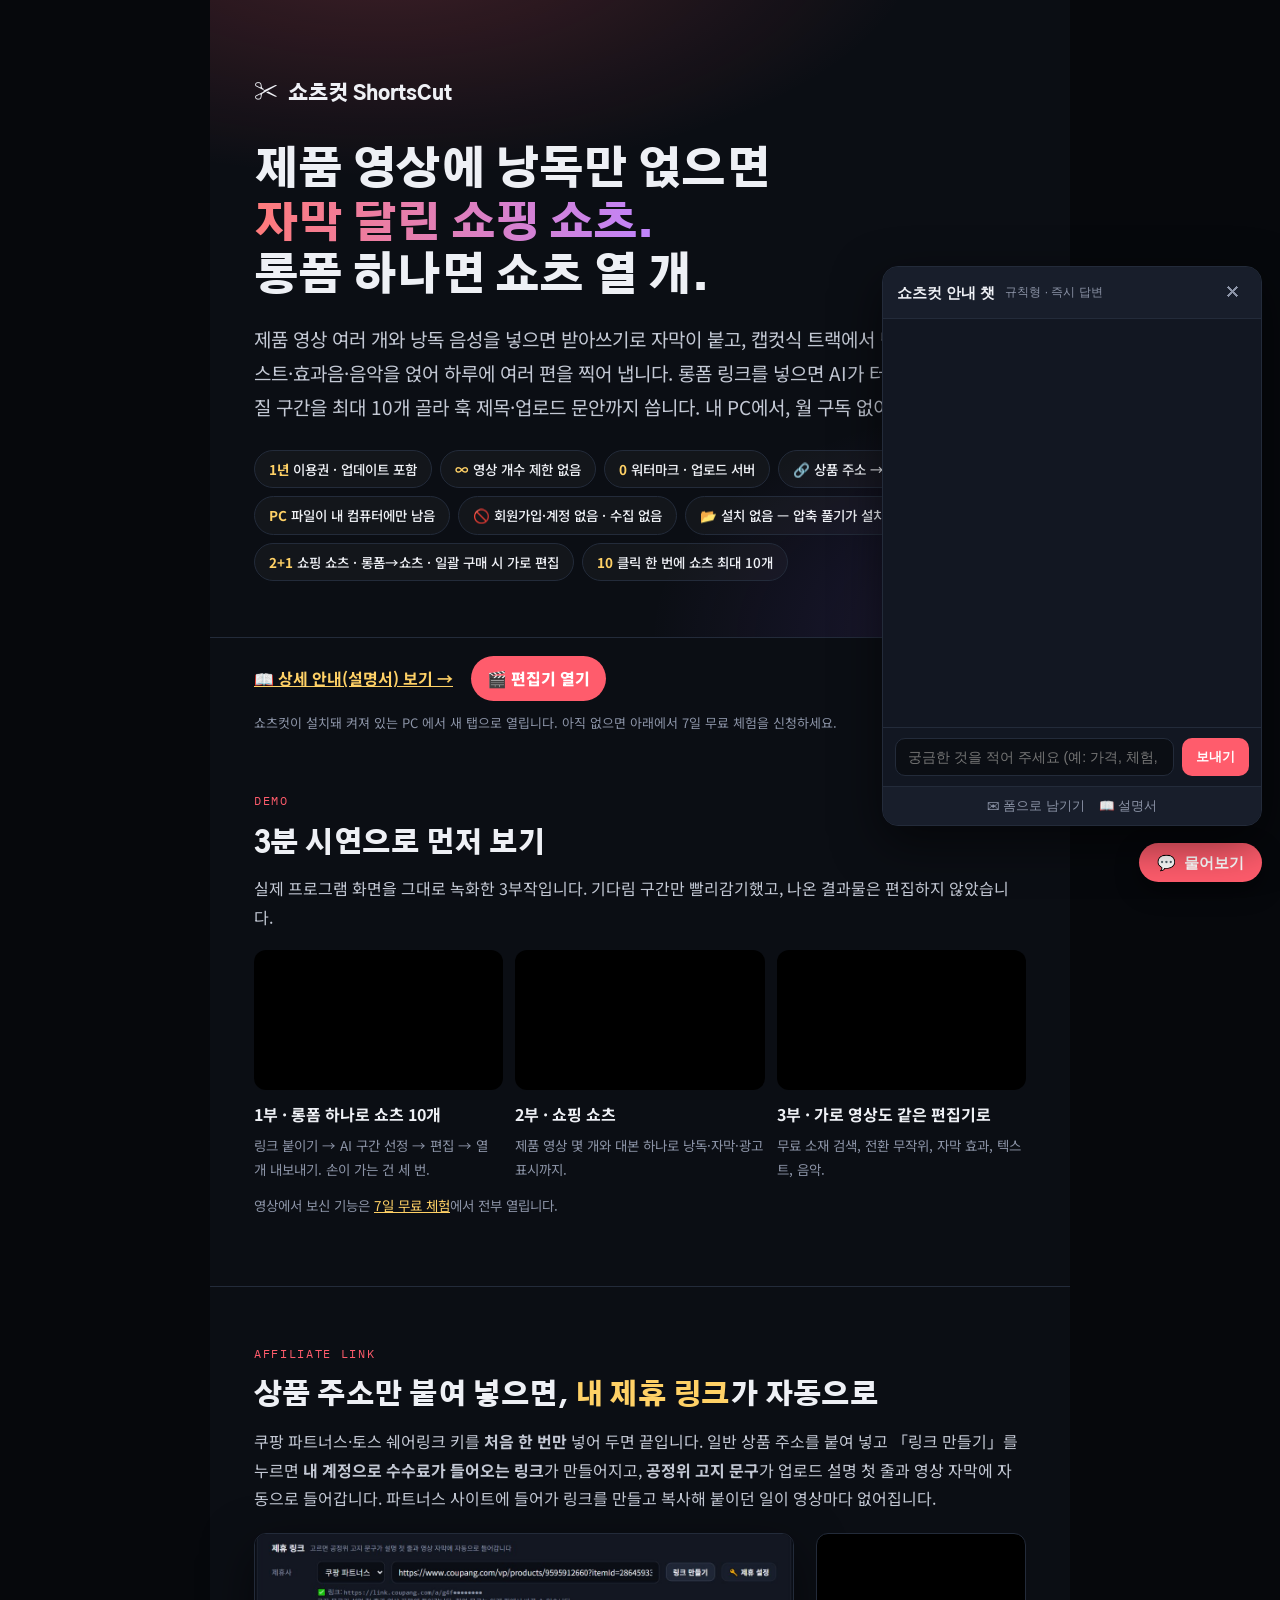
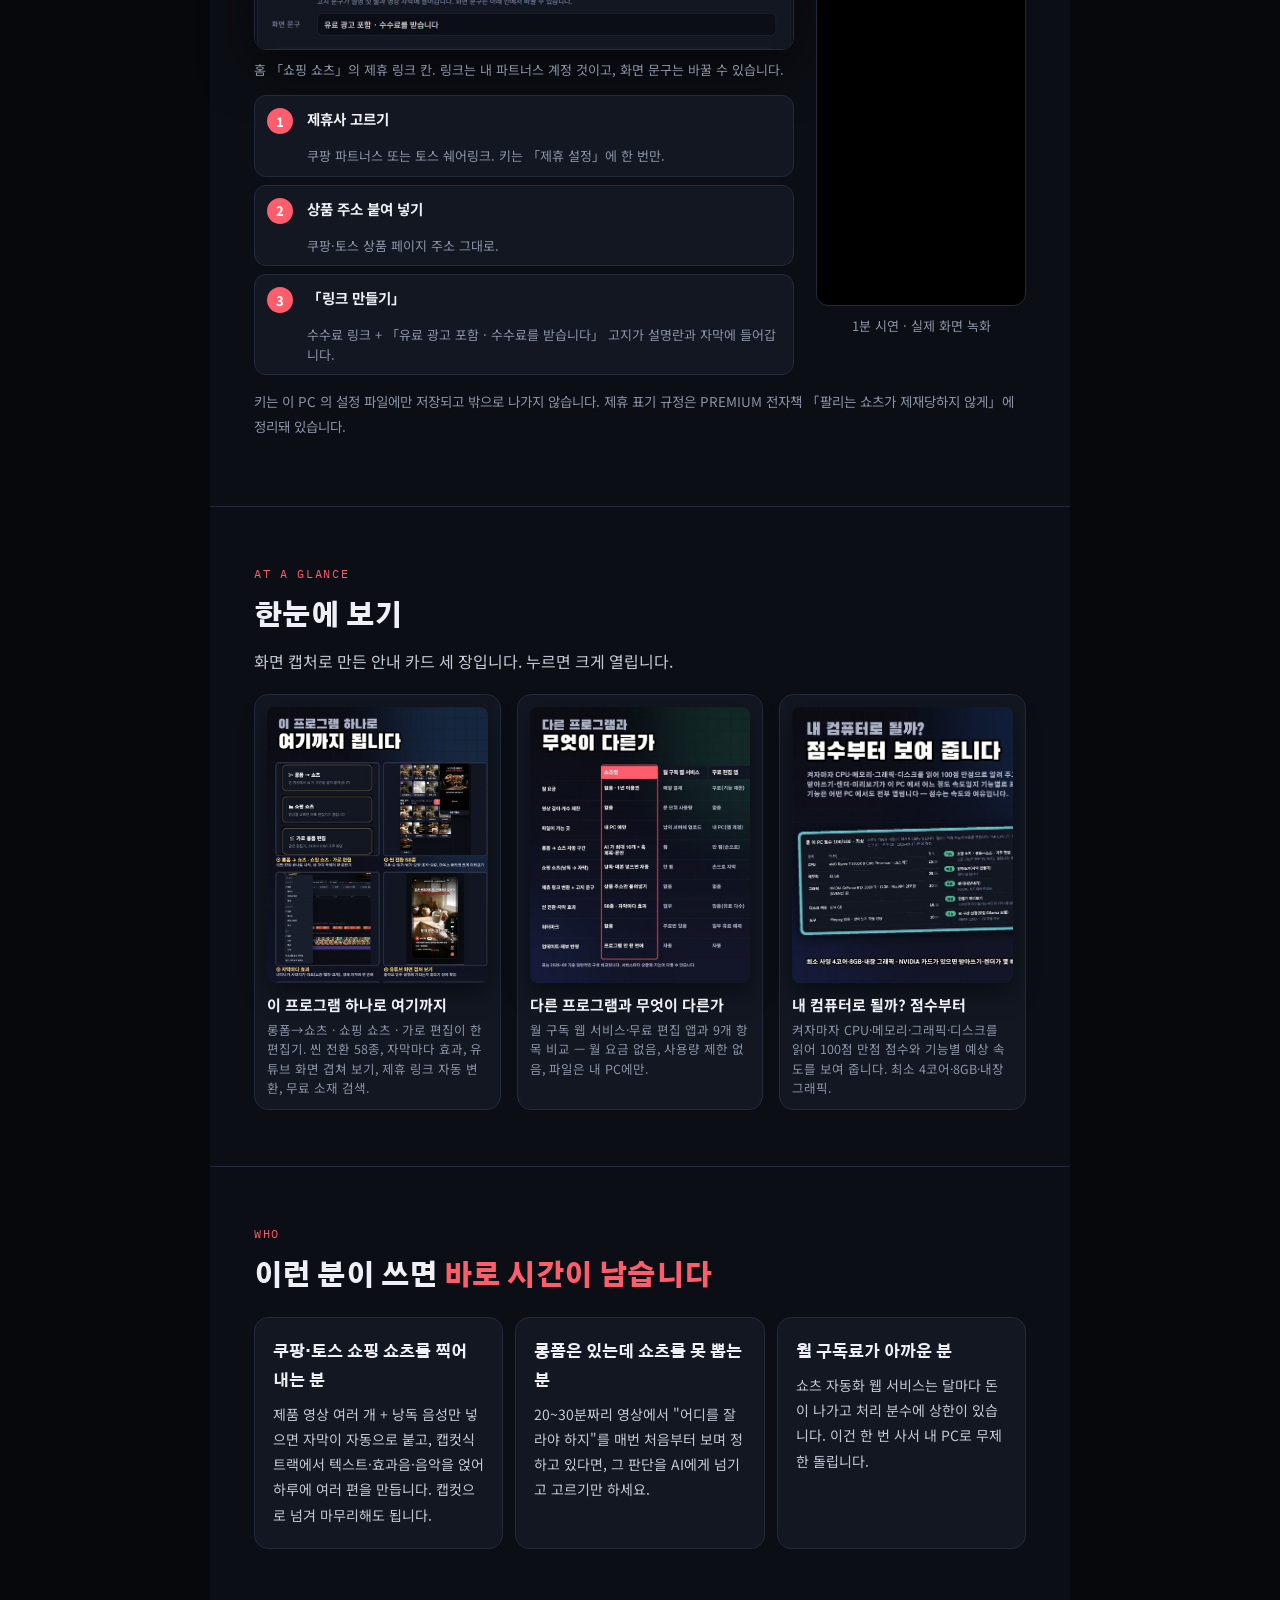
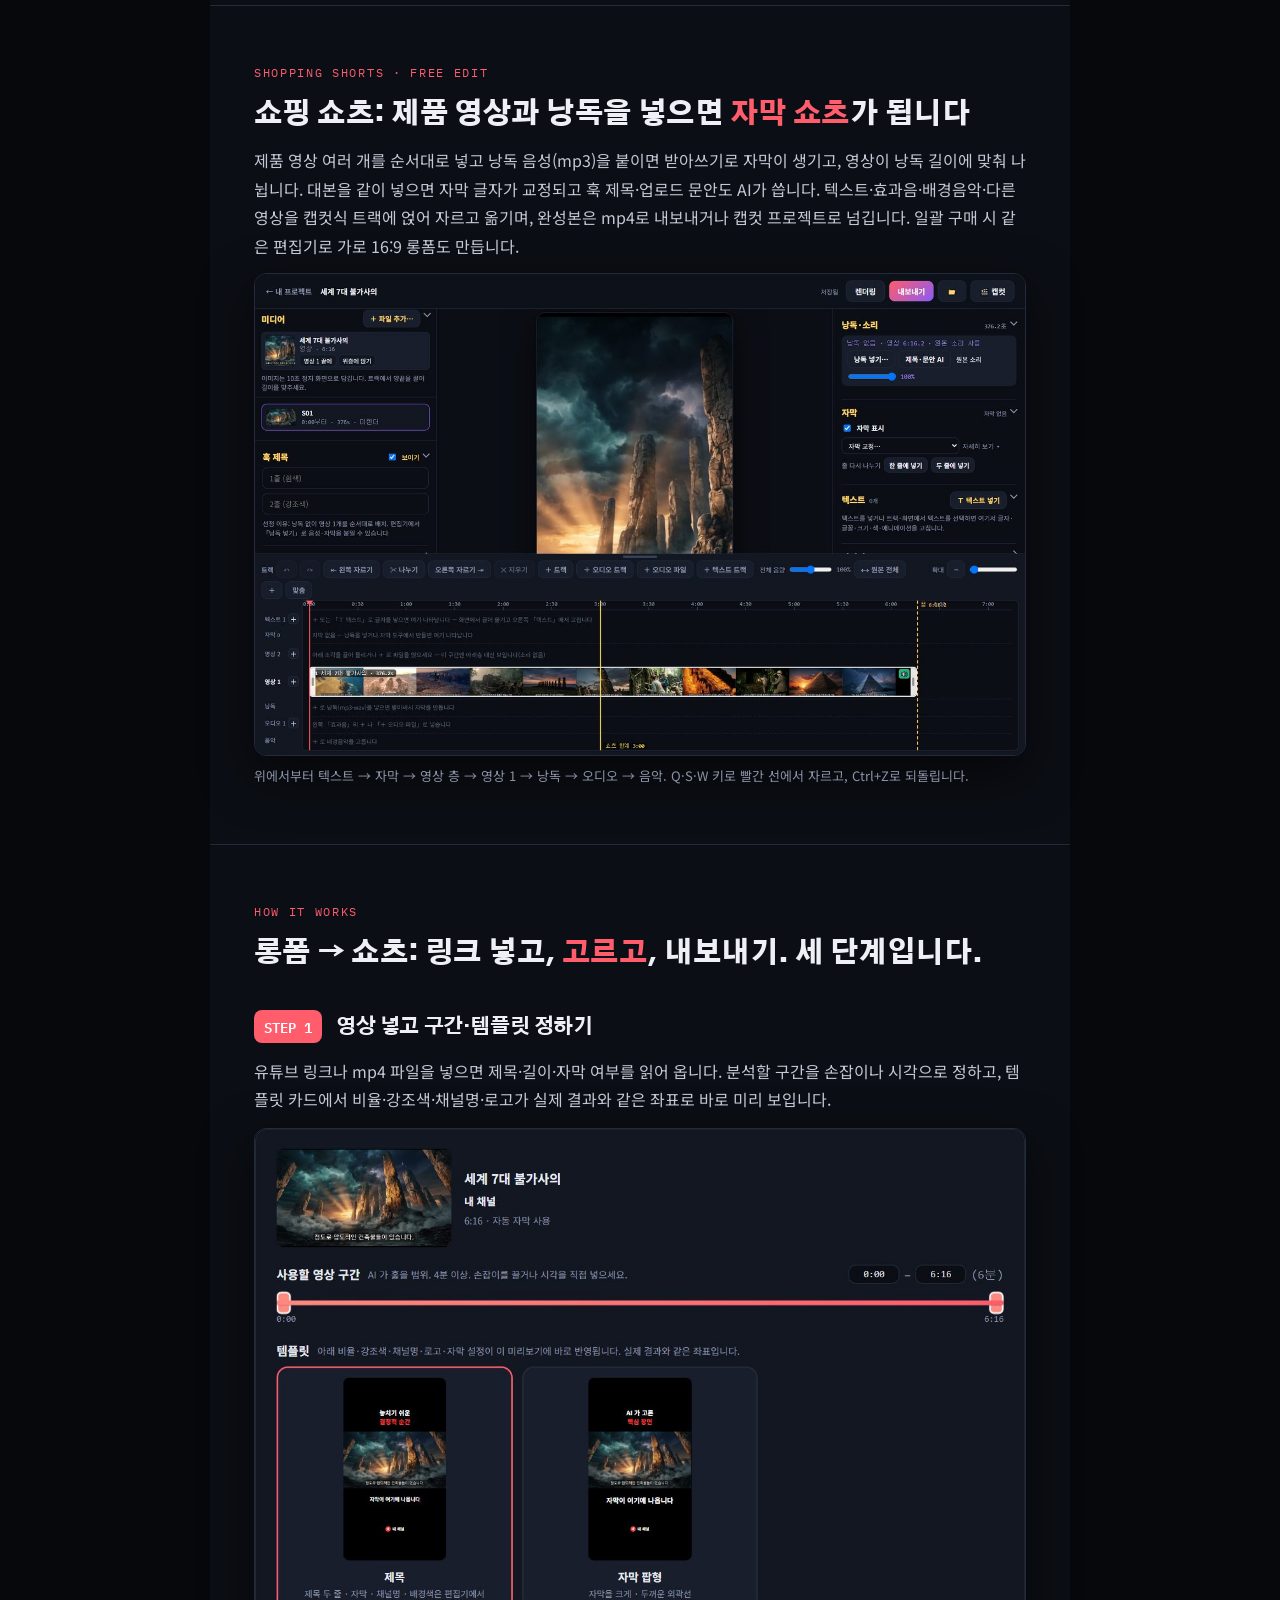
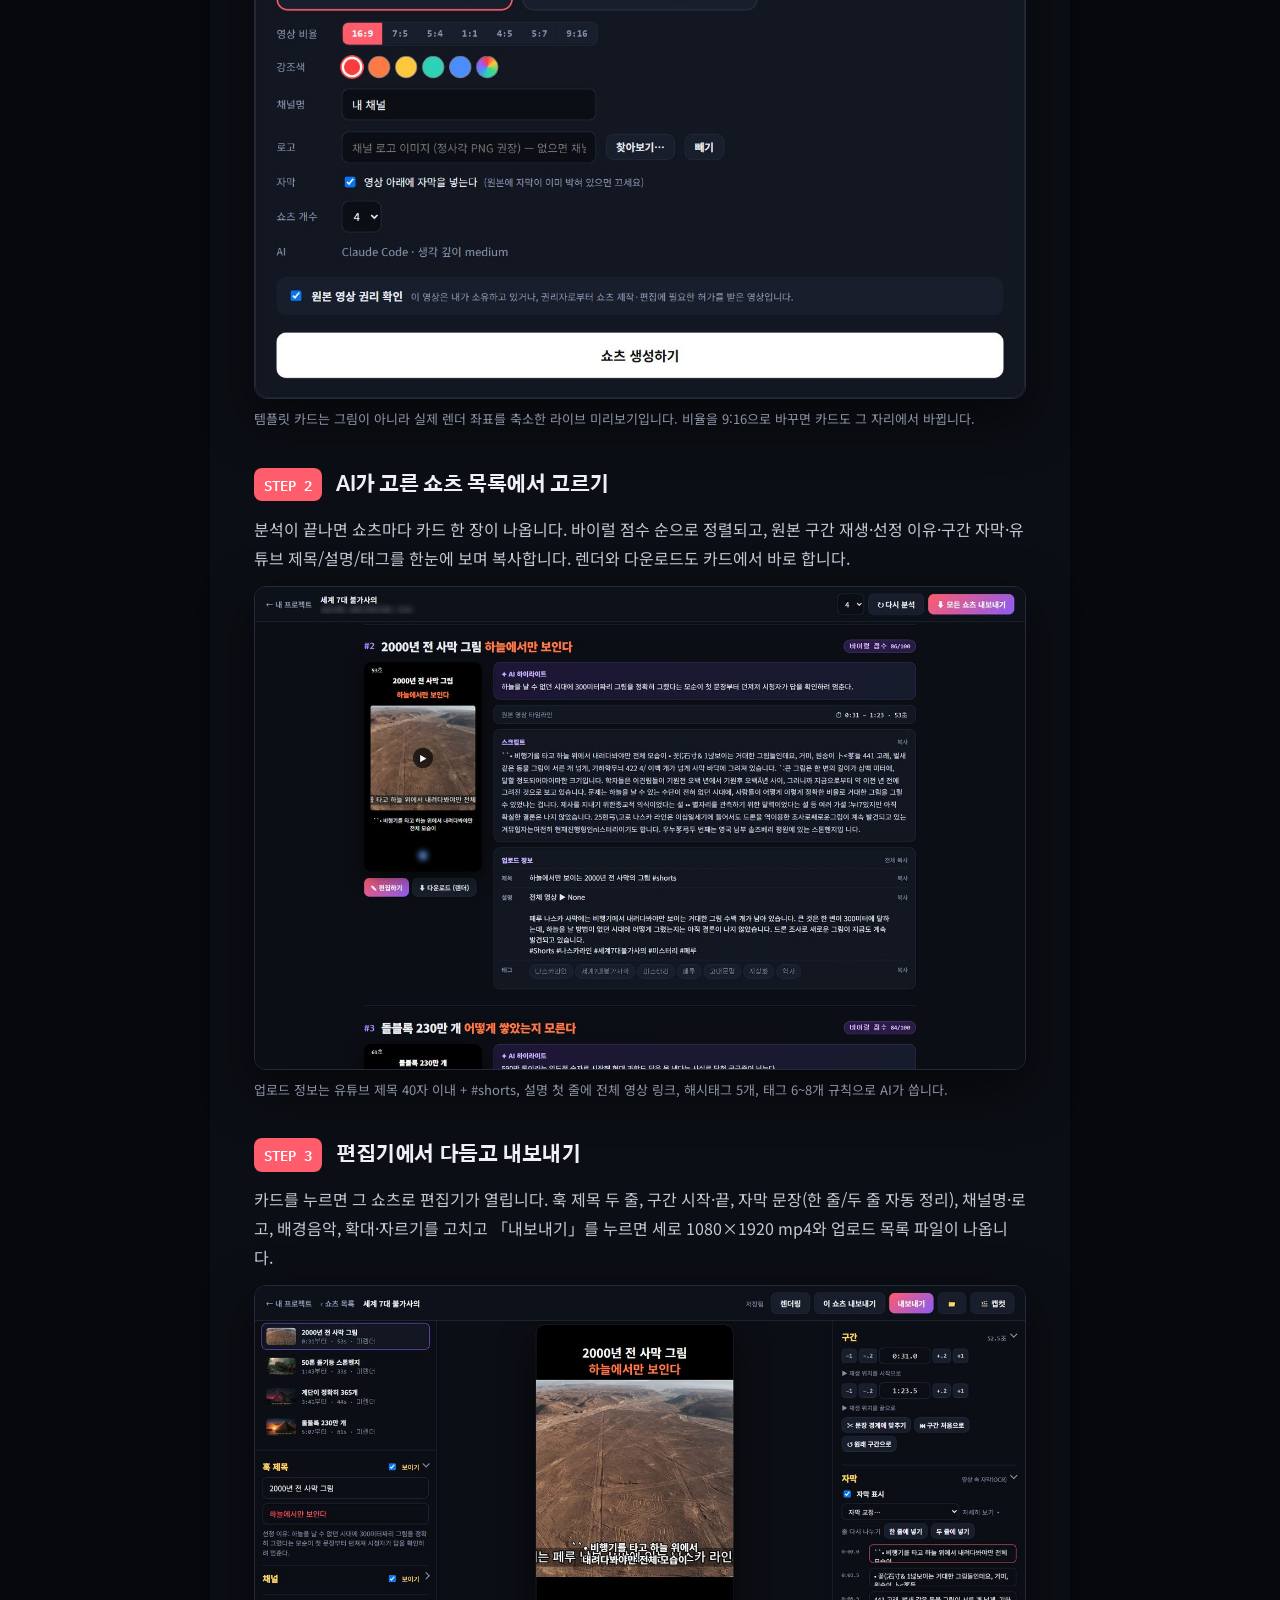
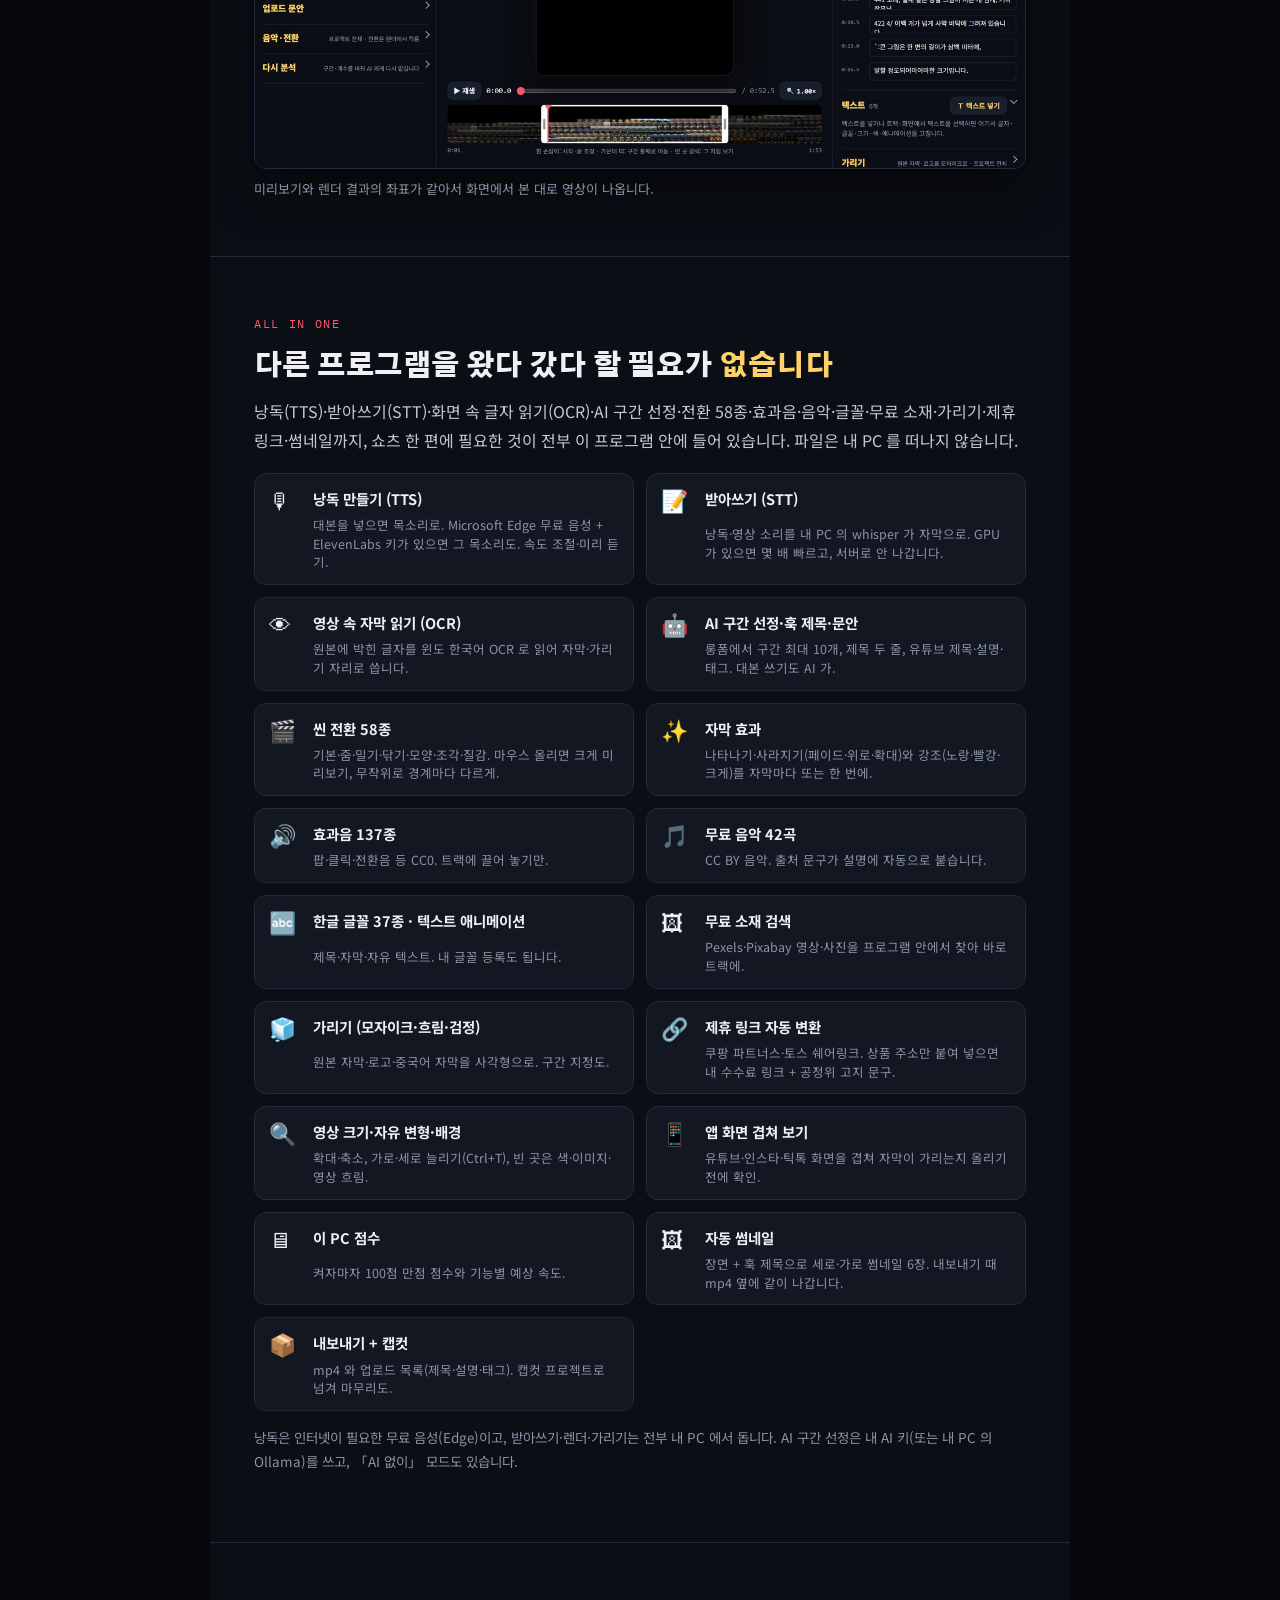
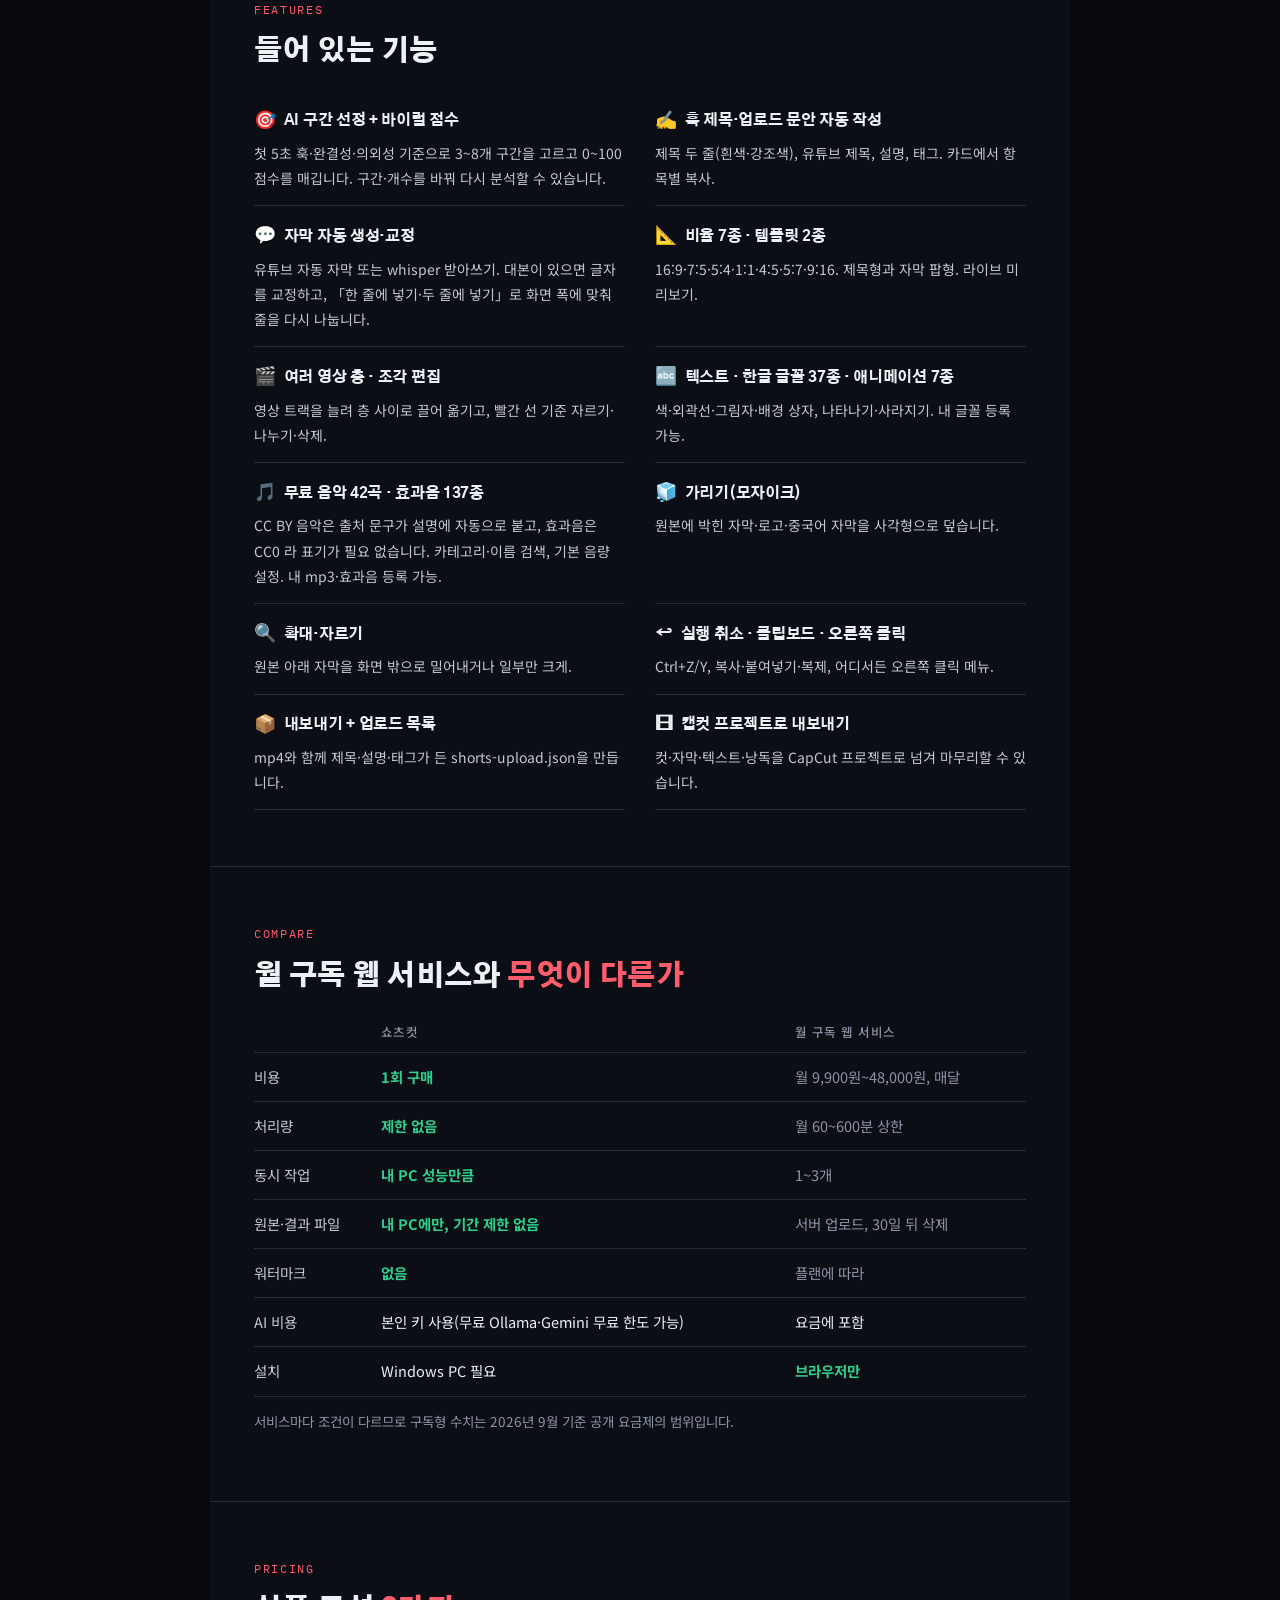
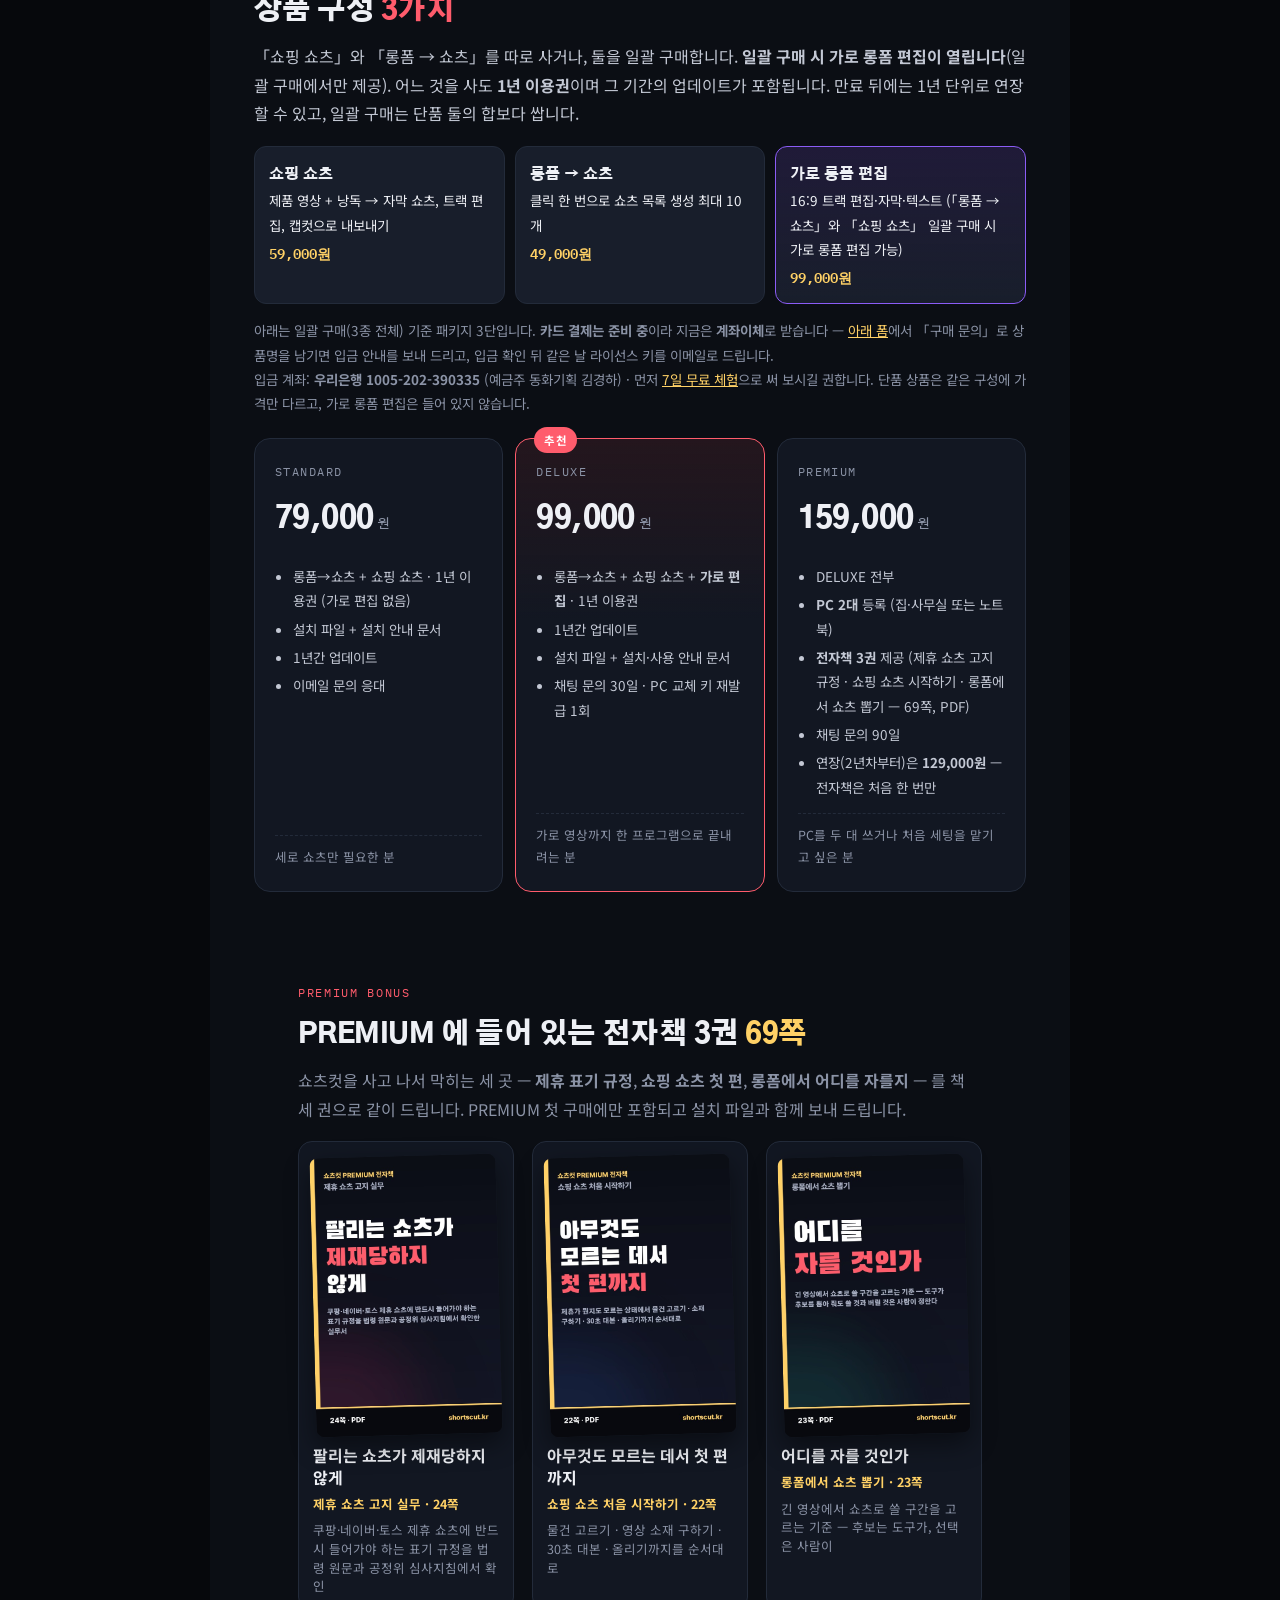
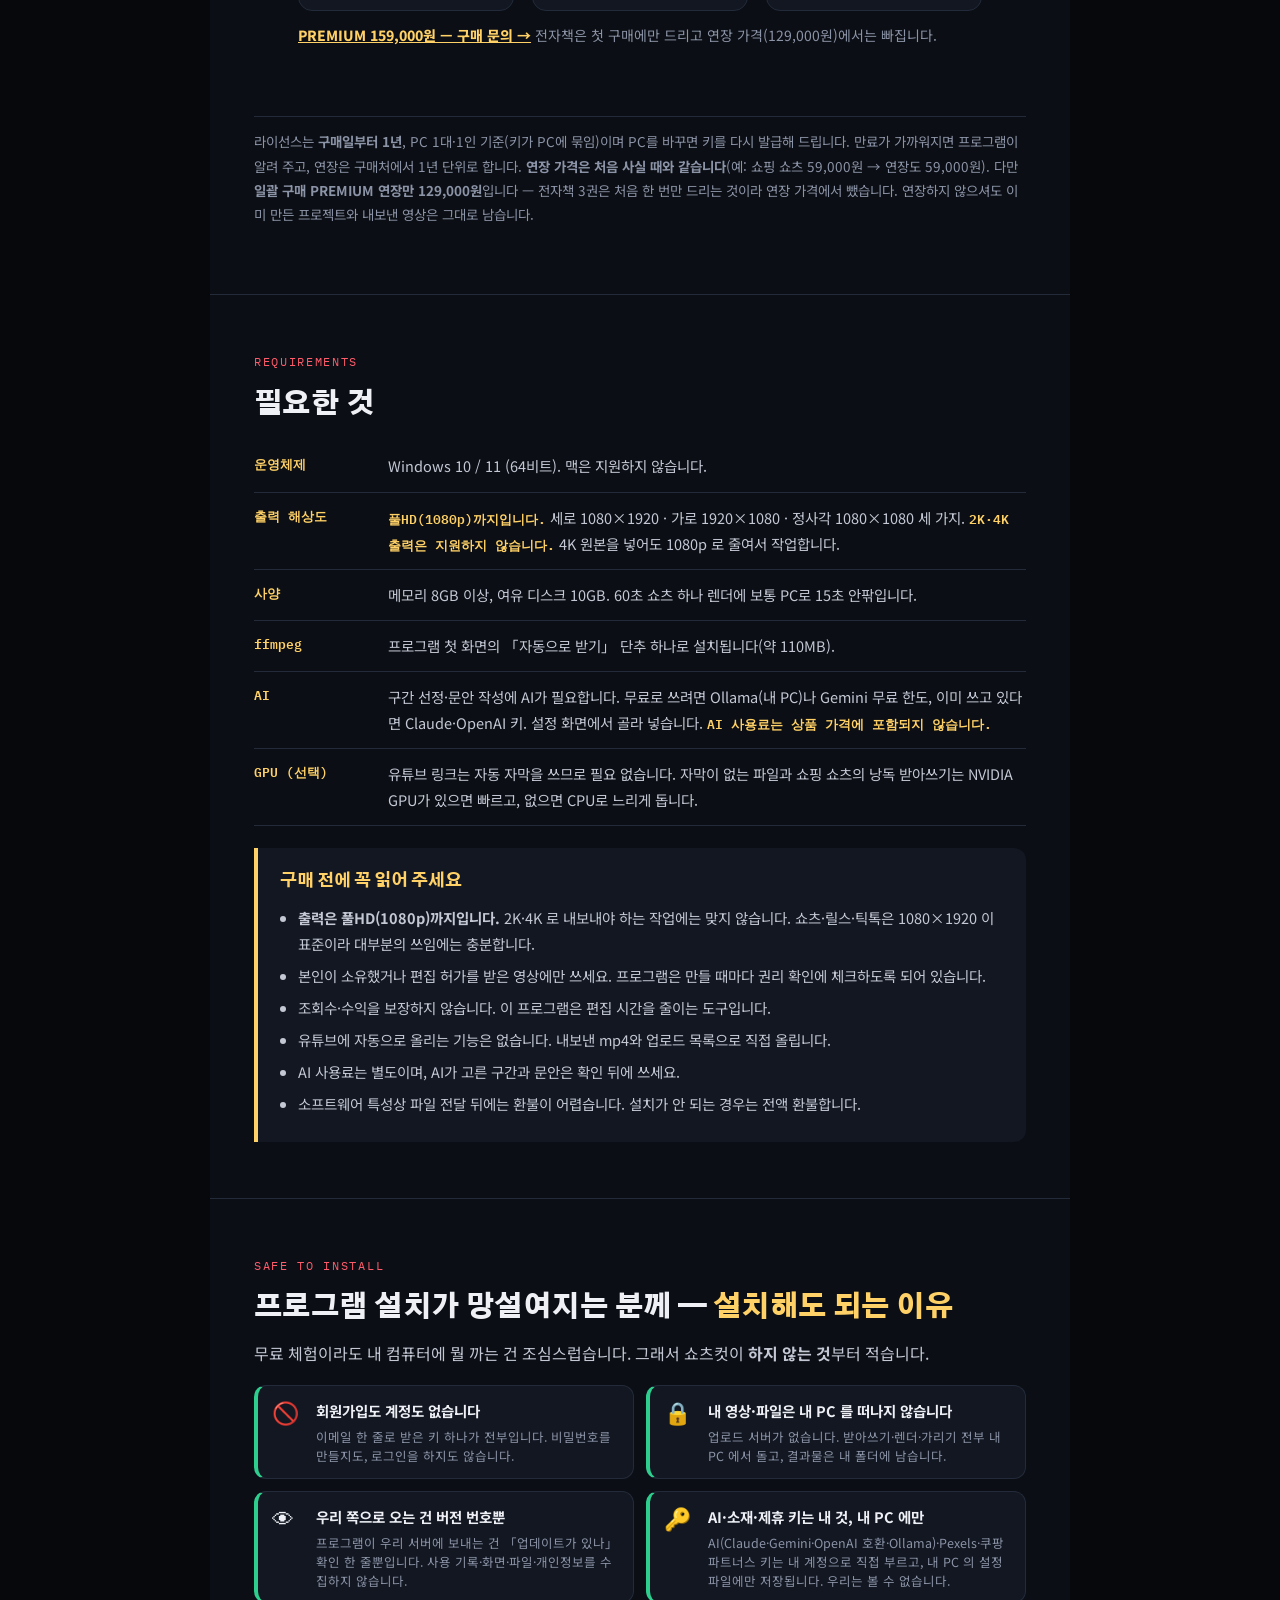
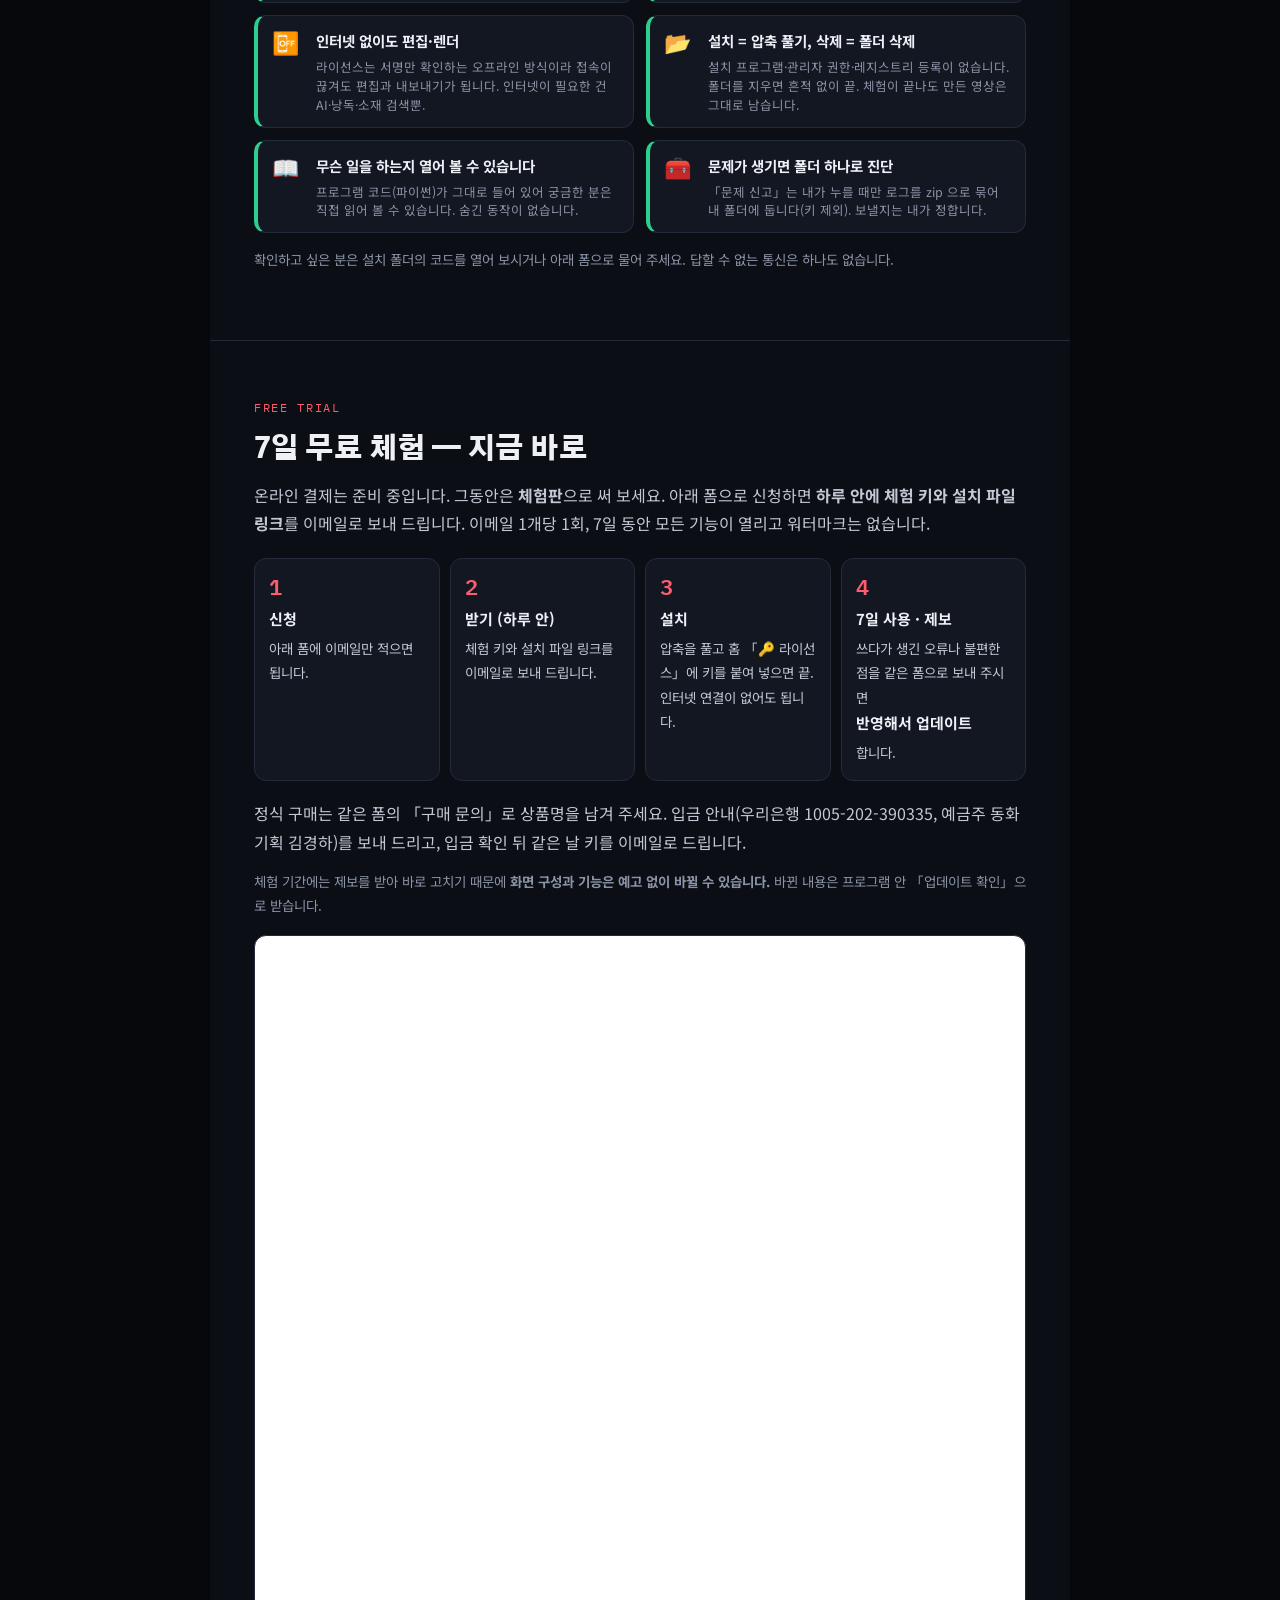
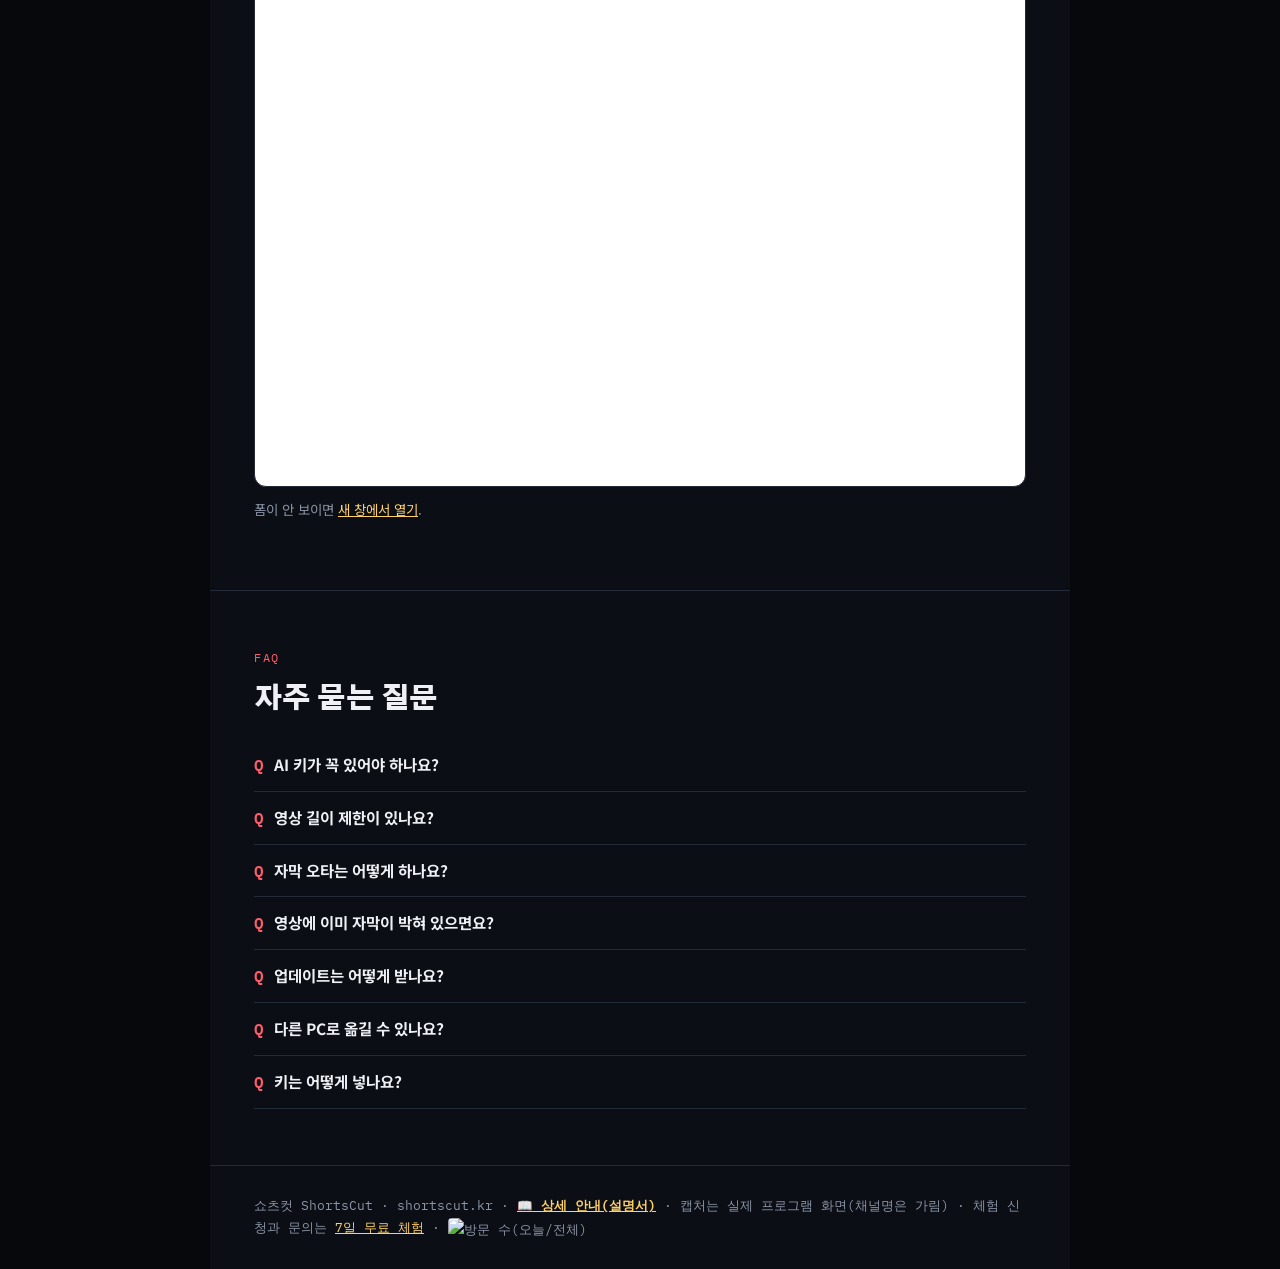
==== index.html @ 9a558907 "홈: 자동 썸네일 카드(실제 반영) Co-Authored-By: Claude Fable 5.1 <noreply@anthropic.com>" ====
<!doctype html>
<html lang="ko">
<head>
<style>.card-grid{display:grid;grid-template-columns:repeat(3,1fr);gap:16px;margin-top:18px}@media(max-width:760px){.card-grid{grid-template-columns:1fr 1fr}}@media(max-width:520px){.card-grid{grid-template-columns:1fr}}.card-item{display:block;text-decoration:none;color:inherit;background:var(--bg2);border:1px solid var(--line);border-radius:14px;padding:12px;transition:transform .15s,border-color .15s}.card-item:hover{transform:translateY(-3px);border-color:var(--gold)}.card-item img{display:block;width:100%;aspect-ratio:4/5;object-fit:cover;object-position:left top;border-radius:8px;box-shadow:0 10px 26px rgba(0,0,0,.45)}.card-item b{display:block;margin-top:12px;font-size:15px;line-height:1.35;color:var(--fg)}.card-item span{display:block;margin-top:5px;font-size:12.5px;line-height:1.55;color:var(--dim)}#cardDlg{border:0;padding:0;background:transparent;max-width:min(96vw,1000px);width:min(96vw,1000px);max-height:96vh;overflow:auto;border-radius:12px}#cardDlg::backdrop{background:rgba(0,0,0,.82)}#cardDlg img{display:block;width:100%;height:auto;border-radius:12px}#cardDlg p{margin:10px 4px 0;text-align:center}.card-x{position:sticky;top:8px;float:right;margin:8px;z-index:2;background:rgba(0,0,0,.65);color:#fff;border:1px solid rgba(255,255,255,.3);border-radius:999px;width:36px;height:36px;cursor:pointer;font-size:16px}</style><style>.aff-wrap{display:grid;grid-template-columns:1fr 210px;gap:22px;margin-top:20px;align-items:start}@media(max-width:760px){.aff-wrap{grid-template-columns:1fr}.aff-video{max-width:240px;margin:0 auto}}.aff-steps{list-style:none;counter-reset:s;padding:0;margin:14px 0 0;display:grid;gap:8px}.aff-steps li{counter-increment:s;display:grid;grid-template-columns:30px 1fr;gap:10px;align-items:start;background:var(--bg2);border:1px solid var(--line);border-radius:12px;padding:10px 12px}.aff-steps li::before{content:counter(s);width:26px;height:26px;border-radius:999px;background:var(--acc);color:#fff;font-weight:800;font-size:13px;display:flex;align-items:center;justify-content:center;margin-top:2px}.aff-steps b{grid-column:2;display:block;font-size:14.5px;color:var(--fg)}.aff-steps span{grid-column:2;display:block;font-size:13px;color:var(--dim);line-height:1.5;margin-top:2px}</style><style>.ai-grid{display:grid;grid-template-columns:repeat(2,1fr);gap:12px;margin-top:18px}@media(max-width:600px){.ai-grid{grid-template-columns:1fr}}.ai-item{display:grid;grid-template-columns:34px 1fr;gap:4px 10px;background:var(--bg2);border:1px solid var(--line);border-radius:12px;padding:12px 14px}.ai-item i{font-style:normal;font-size:22px;grid-row:span 2;line-height:1.2}.ai-item b{font-size:14.5px;color:var(--fg)}.ai-item span{font-size:12.5px;color:var(--dim);line-height:1.5}</style><style>.tr-grid{display:grid;grid-template-columns:repeat(2,1fr);gap:12px;margin-top:18px}@media(max-width:600px){.tr-grid{grid-template-columns:1fr}}.tr-item{display:grid;grid-template-columns:34px 1fr;gap:4px 10px;background:var(--bg2);border:1px solid var(--line);border-left:4px solid var(--ok,#2ecf8e);border-radius:12px;padding:12px 14px}.tr-item i{font-style:normal;font-size:22px;grid-row:span 2;line-height:1.2}.tr-item b{font-size:14.5px;color:var(--fg)}.tr-item span{font-size:12.5px;color:var(--dim);line-height:1.5}</style><title>쇼츠컷 ShortsCut — 내 PC에서 만드는 쇼핑 쇼츠·롱폼→쇼츠</title>
<meta charset="utf-8">
<meta name="viewport" content="width=device-width, initial-scale=1">
<link rel="icon" href="/favicon.ico" sizes="any">
<link rel="icon" type="image/png" sizes="32x32" href="/favicon-32.png">
<link rel="icon" type="image/png" sizes="192x192" href="/icon-192.png">
<link rel="apple-touch-icon" href="/apple-touch-icon.png">
<meta name="description" content="제품 영상에 낭독만 얹으면 자막 달린 쇼핑 쇼츠. 롱폼 하나면 쇼츠 열 개. 월 구독 없이 내 PC에서 돌아가는 쇼츠 편집 프로그램 쇼츠컷.">
<link rel="canonical" href="https://shortscut.kr/">
<meta property="og:title" content="쇼츠컷 ShortsCut">
<meta property="og:description" content="내 PC에서 만드는 쇼핑 쇼츠·롱폼→쇼츠. 1년 이용권, 업데이트 포함.">
<meta property="og:image" content="https://shortscut.kr/images/04_shop_editor.jpg">
<meta property="og:url" content="https://shortscut.kr/">
<meta name="google" content="notranslate">
<link rel="stylesheet" href="https://fonts.googleapis.com/css2?family=Gothic+A1:wght@500;800;900&family=Noto+Sans+KR:wght@400;500;700&family=IBM+Plex+Mono:wght@400;500;600&display=swap">
<style>
:root{
  --bg:#0b0e14; --bg2:#121722; --bg3:#181e2b; --line:#232b3a; --fg:#eef0f5; --fg2:#c3c8d4; --dim:#8b93a6;
  --acc:#ff5c6c; --acc2:#8b5cf6; --gold:#ffd166; --ok:#2ecf8e;
  --mono:"IBM Plex Mono",Consolas,monospace; --sans:"Noto Sans KR","Malgun Gothic",sans-serif; --disp:"Gothic A1","Noto Sans KR",sans-serif;
}
*{box-sizing:border-box}
body{margin:0;background:#06080c;color:var(--fg);font-family:var(--sans);font-size:16px;line-height:1.8;-webkit-font-smoothing:antialiased}
.page{max-width:860px;margin:0 auto;background:var(--bg)}
section{padding:56px 44px;border-bottom:1px solid var(--line)}
h1,h2,h3{font-family:var(--disp);letter-spacing:-.02em;text-wrap:balance;margin:0}
h2{font-size:28px;font-weight:900;line-height:1.3}
h2 em{font-style:normal;color:var(--acc)}
h3{font-size:17px;font-weight:800}
p{margin:12px 0}
.eyebrow{font-family:var(--mono);font-size:12px;letter-spacing:.14em;color:var(--acc);text-transform:uppercase;margin-bottom:14px}
.dim{color:var(--dim)}.small{font-size:13.5px}
.num{font-family:var(--mono);font-variant-numeric:tabular-nums}
code{font-family:var(--mono);font-size:.88em;background:var(--bg3);padding:1px 6px;border-radius:4px}

/* hero */
.hero{padding:72px 44px 56px;background:radial-gradient(900px 400px at 20% -10%,rgba(255,92,108,.22),transparent 60%),radial-gradient(700px 400px at 100% 100%,rgba(139,92,246,.18),transparent 60%),var(--bg)}
.hero h1{font-size:44px;font-weight:900;line-height:1.2}
.hero h1 span{background:linear-gradient(90deg,#ff7a7a,#c084fc);-webkit-background-clip:text;background-clip:text;color:transparent}
.hero .sub{font-size:19px;color:var(--fg2);margin-top:18px;max-width:34em}
.badges{display:flex;flex-wrap:wrap;gap:8px;margin-top:26px}
.badges span{border:1px solid var(--line);background:rgba(255,255,255,.03);border-radius:999px;padding:6px 14px;font-size:13.5px;font-weight:500}
.badges span b{color:var(--gold);font-weight:700;margin-right:4px}
.brand{display:flex;align-items:center;gap:10px;font-family:var(--disp);font-weight:900;font-size:20px;margin-bottom:30px}
.brand i{font-style:normal;font-size:24px}

/* pains */
.pains{display:grid;grid-template-columns:repeat(3,1fr);gap:12px;margin-top:22px}
.pain{background:var(--bg2);border:1px solid var(--line);border-radius:14px;padding:20px 18px}
.pain b{display:block;font-family:var(--disp);font-size:16px;font-weight:800;margin-bottom:6px}
.pain p{margin:0;font-size:14px;color:var(--fg2)}
@media (max-width:640px){.pains{grid-template-columns:1fr}}

/* step + shot */
.step{margin-top:36px}
.step-h{display:flex;align-items:center;gap:14px;margin-bottom:12px}
.step-h b{font-family:var(--mono);font-size:14px;font-weight:600;color:#fff;background:var(--acc);border-radius:8px;padding:4px 10px}
.step-h h3{font-size:20px}
.step p{margin:0 0 14px;color:var(--fg2)}
.shot{border-radius:12px;overflow:hidden;border:1px solid var(--line);box-shadow:0 18px 50px rgba(0,0,0,.55);background:#000}
.shot img{display:block;width:100%}
.cap{font-size:13px;color:var(--dim);margin-top:8px}

/* features */
.feat{display:grid;grid-template-columns:1fr 1fr;gap:0 30px;margin-top:20px}
.feat div{padding:14px 0;border-bottom:1px solid var(--line)}
.feat h3{font-size:15px;display:flex;align-items:center;gap:8px}
.feat h3 i{font-style:normal;font-size:18px}
.feat p{margin:4px 0 0;font-size:14px;color:var(--fg2)}
@media (max-width:640px){.feat{grid-template-columns:1fr}}

/* compare */
table{width:100%;border-collapse:collapse;margin-top:18px;font-size:14.5px}
th{text-align:left;font-weight:500;color:var(--dim);font-size:12.5px;letter-spacing:.04em;padding:8px 10px 8px 0;border-bottom:1px solid var(--line)}
td{padding:11px 10px 11px 0;border-bottom:1px solid var(--line);vertical-align:top}
td:first-child{color:var(--fg2)}
td.y{color:var(--ok);font-weight:700}td.n{color:var(--dim)}
.tw{overflow-x:auto}

/* pricing */
.plans{display:grid;grid-template-columns:repeat(3,1fr);gap:12px;margin-top:22px}
.plan{background:var(--bg2);border:1px solid var(--line);border-radius:16px;padding:22px 20px;display:flex;flex-direction:column;gap:10px;position:relative}
.plan.hot{border-color:var(--acc);background:linear-gradient(180deg,rgba(255,92,108,.10),var(--bg2) 40%)}
.plan .tag{position:absolute;top:-12px;left:18px;background:var(--acc);color:#fff;font-size:11.5px;font-weight:700;padding:3px 10px;border-radius:999px;letter-spacing:.04em}
.plan .nm{font-family:var(--mono);font-size:12px;letter-spacing:.12em;color:var(--dim)}
.plan .pr{font-family:var(--disp);font-size:30px;font-weight:900;letter-spacing:-.02em}
.plan .pr small{font-size:13px;font-weight:500;color:var(--dim);margin-left:4px}
.plan ul{margin:4px 0 0;padding-left:18px;font-size:13.5px;color:var(--fg2)}
.plan li{margin:4px 0}
.plan .for{margin-top:auto;padding-top:10px;border-top:1px dashed var(--line);font-size:12.5px;color:var(--dim)}
@media (max-width:640px){.plans{grid-template-columns:1fr}}
.lineup{display:grid;grid-template-columns:repeat(4,1fr);gap:10px;margin-top:18px}
.lu{background:var(--bg3);border:1px solid var(--line);border-radius:12px;padding:14px;font-size:13.5px}
.lu b{display:block;font-family:var(--disp);font-size:15px;font-weight:800}
.lu .p{font-family:var(--mono);color:var(--gold);font-weight:600;margin-top:4px}
.lu.all{border-color:var(--acc2);background:linear-gradient(180deg,rgba(139,92,246,.16),var(--bg3))}
@media (max-width:640px){.lineup{grid-template-columns:1fr 1fr}}

/* lists */
.req{list-style:none;padding:0;margin:18px 0 0}
.req li{display:grid;grid-template-columns:120px 1fr;gap:14px;padding:12px 0;border-bottom:1px solid var(--line);font-size:14.5px}
.req li b{font-family:var(--mono);font-size:12.5px;font-weight:600;color:var(--gold)}
.req li span{color:var(--fg2)}
.honest{background:var(--bg2);border-left:4px solid var(--gold);border-radius:0 12px 12px 0;padding:18px 22px;margin-top:22px}
.honest h3{color:var(--gold);margin-bottom:8px}
.honest ul{margin:0;padding-left:18px;font-size:14.5px;color:var(--fg2)}
.honest li{margin:6px 0}
.flow{display:grid;grid-template-columns:repeat(4,1fr);gap:10px;margin-top:20px;counter-reset:f}
.flow div{background:var(--bg2);border:1px solid var(--line);border-radius:12px;padding:16px 14px;font-size:13.5px;color:var(--fg2);counter-increment:f}
.flow div::before{content:counter(f);display:block;font-family:var(--mono);font-size:22px;font-weight:600;color:var(--acc);line-height:1;margin-bottom:8px}
.flow b{display:block;color:var(--fg);font-size:15px;margin-bottom:4px}
@media (max-width:640px){.flow{grid-template-columns:1fr 1fr}}
.faq{margin-top:20px}
.faq details{border-bottom:1px solid var(--line);padding:12px 0}
.faq summary{cursor:pointer;font-weight:700;font-size:15.5px;list-style:none;display:flex;gap:10px}
.faq summary::before{content:"Q";font-family:var(--mono);color:var(--acc);font-weight:600}
.faq details p{margin:8px 0 0 26px;font-size:14.5px;color:var(--fg2)}

/* 입력 원고 */
.copy{background:var(--bg2);border:1px solid var(--line);border-radius:12px;padding:14px 16px;margin-top:14px}
.copy h3{display:flex;justify-content:space-between;align-items:center;font-size:14px;margin-bottom:8px}
.copy button{font:inherit;font-size:12px;color:var(--fg);background:var(--bg3);border:1px solid var(--line);border-radius:8px;padding:4px 10px;cursor:pointer}
.copy button:hover{border-color:var(--acc)}
.copy pre{margin:0;white-space:pre-wrap;font-family:var(--sans);font-size:14px;line-height:1.7;color:var(--fg2)}
.foot{padding:28px 44px;font-size:12.5px;color:var(--dim);font-family:var(--mono)}
.guide{background:#101522;border:1px dashed var(--acc2);border-radius:12px;padding:14px 18px;font-size:13.5px;color:var(--fg2);margin:0 44px 24px}
.guide b{color:#c4b5fd}
</style>

<meta name="google-site-verification" content="OOxe9CcafE6XJWFwpg3-LgsraoVWQ-cwnLVwNl-mNhQ" />
<meta name="naver-site-verification" content="4aadef5900643785f6b5b1ffec26231444e21bdc" />
</head>
<body>
<div class="page" lang="ko" translate="no">

<section class="hero">
  <div class="brand"><i>✂</i> 쇼츠컷 ShortsCut</div>
  <h1>제품 영상에 낭독만 얹으면<br><span>자막 달린 쇼핑 쇼츠.</span><br>롱폼 하나면 쇼츠 열 개.</h1>
  <p class="sub">제품 영상 여러 개와 낭독 음성을 넣으면 받아쓰기로 자막이 붙고, 캡컷식 트랙에서 텍스트·효과음·음악을 얹어 하루에 여러 편을 찍어 냅니다. 롱폼 링크를 넣으면 AI가 터질 구간을 최대 10개 골라 훅 제목·업로드 문안까지 씁니다. 내 PC에서, 월 구독 없이.</p>
  <div class="badges">
    <span><b>1년</b>이용권 · 업데이트 포함</span>
    <span><b>∞</b>영상 개수 제한 없음</span>
    <span><b>0</b>워터마크 · 업로드 서버</span>
    <span><b>🔗</b>상품 주소 → 제휴 링크 자동</span>
    <span><b>PC</b>파일이 내 컴퓨터에만 남음</span>
    <span><b>🚫</b>회원가입·계정 없음 · 수집 없음</span>
    <span><b>📂</b>설치 없음 — 압축 풀기가 설치, 폴더 삭제가 삭제</span>
    <span><b>2+1</b>쇼핑 쇼츠 · 롱폼→쇼츠 · 일괄 구매 시 가로 편집</span>
    <span><b>10</b>클릭 한 번에 쇼츠 최대 10개</span>
  </div>
</section>

<p style="margin:18px 44px 0;font-size:16px;display:flex;gap:10px 18px;align-items:center;flex-wrap:wrap"><a href="guide/" style="color:var(--gold);font-weight:700">📖 상세 안내(설명서) 보기 →</a><a id="openApp" href="http://127.0.0.1:8796/" target="_blank" rel="noopener" style="display:inline-flex;align-items:center;gap:6px;padding:8px 16px;border-radius:999px;background:var(--acc);color:#fff;font-weight:800;text-decoration:none">🎬 편집기 열기</a><span id="appNote" style="color:var(--dim);font-size:13px">쇼츠컷이 설치돼 켜져 있는 PC 에서 새 탭으로 열립니다. 아직 없으면 아래에서 7일 무료 체험을 신청하세요.</span></p>
<section id="demo"><div class="eyebrow">Demo</div><h2>3분 시연으로 먼저 보기</h2><p style="color:var(--fg2)">실제 프로그램 화면을 그대로 녹화한 3부작입니다. 기다림 구간만 빨리감기했고, 나온 결과물은 편집하지 않았습니다.</p><div class="pains" style="margin-top:18px"><div><div style="aspect-ratio:16/9;border-radius:12px;overflow:hidden;background:#000"><iframe src="https://www.youtube-nocookie.com/embed/2WTV6-vBAbU?rel=0" title="1부 · 롱폼 하나로 쇼츠 10개" loading="lazy" allow="accelerometer; autoplay; clipboard-write; encrypted-media; gyroscope; picture-in-picture" allowfullscreen style="width:100%;height:100%;border:0;display:block"></iframe></div><b style="display:block;margin-top:10px">1부 · 롱폼 하나로 쇼츠 10개</b><span class="small dim" style="display:block;margin-top:4px">링크 붙이기 → AI 구간 선정 → 편집 → 열 개 내보내기. 손이 가는 건 세 번.</span></div><div><div style="aspect-ratio:16/9;border-radius:12px;overflow:hidden;background:#000"><iframe src="https://www.youtube-nocookie.com/embed/WLQ4JEV2Jmw?rel=0" title="2부 · 쇼핑 쇼츠" loading="lazy" allow="accelerometer; autoplay; clipboard-write; encrypted-media; gyroscope; picture-in-picture" allowfullscreen style="width:100%;height:100%;border:0;display:block"></iframe></div><b style="display:block;margin-top:10px">2부 · 쇼핑 쇼츠</b><span class="small dim" style="display:block;margin-top:4px">제품 영상 몇 개와 대본 하나로 낭독·자막·광고 표시까지.</span></div><div><div style="aspect-ratio:16/9;border-radius:12px;overflow:hidden;background:#000"><iframe src="https://www.youtube-nocookie.com/embed/dsg9unkdS78?rel=0" title="3부 · 가로 영상도 같은 편집기로" loading="lazy" allow="accelerometer; autoplay; clipboard-write; encrypted-media; gyroscope; picture-in-picture" allowfullscreen style="width:100%;height:100%;border:0;display:block"></iframe></div><b style="display:block;margin-top:10px">3부 · 가로 영상도 같은 편집기로</b><span class="small dim" style="display:block;margin-top:4px">무료 소재 검색, 전환 무작위, 자막 효과, 텍스트, 음악.</span></div></div><p class="small dim" style="margin-top:12px">영상에서 보신 기능은 <a href="#trial" style="color:var(--gold)">7일 무료 체험</a>에서 전부 열립니다.</p></section>
<section id="affiliate"><div class="eyebrow">Affiliate link</div><h2>상품 주소만 붙여 넣으면, <em style="font-style:normal;color:var(--gold)">내 제휴 링크</em>가 자동으로</h2><p style="color:var(--fg2)">쿠팡 파트너스·토스 쉐어링크 키를 <b>처음 한 번만</b> 넣어 두면 끝입니다. 일반 상품 주소를 붙여 넣고 「링크 만들기」를 누르면 <b>내 계정으로 수수료가 들어오는 링크</b>가 만들어지고, <b>공정위 고지 문구</b>가 업로드 설명 첫 줄과 영상 자막에 자동으로 들어갑니다. 파트너스 사이트에 들어가 링크를 만들고 복사해 붙이던 일이 영상마다 없어집니다.</p><div class="aff-wrap"><div><figure class="shot" style="margin:0"><img src="images/aff_form.jpg" alt="쇼츠컷 홈의 제휴 링크 칸: 쿠팡 상품 주소를 붙여 넣고 링크 만들기를 누른 뒤 내 파트너스 링크와 고지 문구가 채워진 화면" loading="lazy" style="width:100%;display:block"></figure><p class="cap">홈 「쇼핑 쇼츠」의 제휴 링크 칸. 링크는 내 파트너스 계정 것이고, 화면 문구는 바꿀 수 있습니다.</p><ol class="aff-steps"><li><b>제휴사 고르기</b><span>쿠팡 파트너스 또는 토스 쉐어링크. 키는 「제휴 설정」에 한 번만.</span></li><li><b>상품 주소 붙여 넣기</b><span>쿠팡·토스 상품 페이지 주소 그대로.</span></li><li><b>「링크 만들기」</b><span>수수료 링크 + 「유료 광고 포함 · 수수료를 받습니다」 고지가 설명란과 자막에 들어갑니다.</span></li></ol></div><div class="aff-video"><div style="aspect-ratio:9/16;border-radius:12px;overflow:hidden;background:#000;border:1px solid var(--line)"><iframe src="https://www.youtube-nocookie.com/embed/A12diYYPK4g?rel=0" title="제휴 링크 자동 변환 1분 시연" loading="lazy" allow="accelerometer; autoplay; clipboard-write; encrypted-media; gyroscope; picture-in-picture" allowfullscreen style="width:100%;height:100%;border:0;display:block"></iframe></div><p class="cap" style="text-align:center">1분 시연 · 실제 화면 녹화</p></div></div><p class="small dim" style="margin-top:14px">키는 이 PC 의 설정 파일에만 저장되고 밖으로 나가지 않습니다. 제휴 표기 규정은 PREMIUM 전자책 「팔리는 쇼츠가 제재당하지 않게」에 정리돼 있습니다.</p></section>
<section id="cards"><div class="eyebrow">At a glance</div><h2>한눈에 보기</h2><p style="color:var(--fg2)">화면 캡처로 만든 안내 카드 세 장입니다. 누르면 크게 열립니다.</p><div class="card-grid"><a href="images/cards/02_range.jpg" class="card-item" data-title="이 프로그램 하나로 여기까지"><img src="images/cards/02_range_thumb.jpg" alt="이 프로그램 하나로 여기까지" loading="lazy"><b>이 프로그램 하나로 여기까지</b><span>롱폼→쇼츠 · 쇼핑 쇼츠 · 가로 편집이 한 편집기. 씬 전환 58종, 자막마다 효과, 유튜브 화면 겹쳐 보기, 제휴 링크 자동 변환, 무료 소재 검색.</span></a><a href="images/cards/03_compare.jpg" class="card-item" data-title="다른 프로그램과 무엇이 다른가"><img src="images/cards/03_compare_thumb.jpg" alt="다른 프로그램과 무엇이 다른가" loading="lazy"><b>다른 프로그램과 무엇이 다른가</b><span>월 구독 웹 서비스·무료 편집 앱과 9개 항목 비교 — 월 요금 없음, 사용량 제한 없음, 파일은 내 PC에만.</span></a><a href="images/cards/05_pcscore.jpg" class="card-item" data-title="내 컴퓨터로 될까? 점수부터"><img src="images/cards/05_pcscore_thumb.jpg" alt="내 컴퓨터로 될까? 점수부터" loading="lazy"><b>내 컴퓨터로 될까? 점수부터</b><span>켜자마자 CPU·메모리·그래픽·디스크를 읽어 100점 만점 점수와 기능별 예상 속도를 보여 줍니다. 최소 4코어·8GB·내장 그래픽.</span></a></div><dialog id="cardDlg"><button type="button" class="card-x" aria-label="닫기">✕</button><img alt=""><p class="small dim"></p></dialog><script>(function(){var d=document.getElementById("cardDlg");if(!d||!d.showModal)return;var im=d.querySelector("img"),cp=d.querySelector("p");document.querySelectorAll(".card-item").forEach(function(a){a.addEventListener("click",function(e){e.preventDefault();im.src=a.getAttribute("href");im.alt=a.dataset.title;cp.textContent=a.dataset.title;d.showModal()})});d.querySelector(".card-x").addEventListener("click",function(){d.close()});d.addEventListener("click",function(e){if(e.target===d)d.close()});d.addEventListener("close",function(){im.src=""})})();</script></section>
<section>
  <div class="eyebrow">Who</div>
  <h2>이런 분이 쓰면 <em>바로 시간이 남습니다</em></h2>
  <div class="pains">
    <div class="pain"><b>쿠팡·토스 쇼핑 쇼츠를 찍어 내는 분</b><p>제품 영상 여러 개 + 낭독 음성만 넣으면 자막이 자동으로 붙고, 캡컷식 트랙에서 텍스트·효과음·음악을 얹어 하루에 여러 편을 만듭니다. 캡컷으로 넘겨 마무리해도 됩니다.</p></div>
    <div class="pain"><b>롱폼은 있는데 쇼츠를 못 뽑는 분</b><p>20~30분짜리 영상에서 "어디를 잘라야 하지"를 매번 처음부터 보며 정하고 있다면, 그 판단을 AI에게 넘기고 고르기만 하세요.</p></div>
    <div class="pain"><b>월 구독료가 아까운 분</b><p>쇼츠 자동화 웹 서비스는 달마다 돈이 나가고 처리 분수에 상한이 있습니다. 이건 한 번 사서 내 PC로 무제한 돌립니다.</p></div>
  </div>
</section>

<section>
  <div class="eyebrow">Shopping shorts · Free edit</div>
  <h2>쇼핑 쇼츠: 제품 영상과 낭독을 넣으면 <em>자막 쇼츠</em>가 됩니다</h2>
  <p style="color:var(--fg2)">제품 영상 여러 개를 순서대로 넣고 낭독 음성(mp3)을 붙이면 받아쓰기로 자막이 생기고, 영상이 낭독 길이에 맞춰 나뉩니다. 대본을 같이 넣으면 자막 글자가 교정되고 훅 제목·업로드 문안도 AI가 씁니다. 텍스트·효과음·배경음악·다른 영상을 캡컷식 트랙에 얹어 자르고 옮기며, 완성본은 mp4로 내보내거나 캡컷 프로젝트로 넘깁니다. 일괄 구매 시 같은 편집기로 가로 16:9 롱폼도 만듭니다.</p>
  <div class="shot"><img src="images/04_shop_editor.jpg" alt="쇼핑 쇼츠 편집기: 트랙 화면"></div>
  <div class="cap">위에서부터 텍스트 → 자막 → 영상 층 → 영상 1 → 낭독 → 오디오 → 음악. Q·S·W 키로 빨간 선에서 자르고, Ctrl+Z로 되돌립니다.</div>
</section>

<section>
  <div class="eyebrow">How it works</div>
  <h2>롱폼 → 쇼츠: 링크 넣고, <em>고르고</em>, 내보내기. 세 단계입니다.</h2>

  <div class="step">
    <div class="step-h"><b>STEP 1</b><h3>영상 넣고 구간·템플릿 정하기</h3></div>
    <p>유튜브 링크나 mp4 파일을 넣으면 제목·길이·자막 여부를 읽어 옵니다. 분석할 구간을 손잡이나 시각으로 정하고, 템플릿 카드에서 비율·강조색·채널명·로고가 실제 결과와 같은 좌표로 바로 미리 보입니다.</p>
    <div class="shot"><img src="images/01_setup.jpg" alt="설정 화면: 구간 슬라이더와 라이브 템플릿 미리보기"></div>
    <div class="cap">템플릿 카드는 그림이 아니라 실제 렌더 좌표를 축소한 라이브 미리보기입니다. 비율을 9:16으로 바꾸면 카드도 그 자리에서 바뀝니다.</div>
  </div>

  <div class="step">
    <div class="step-h"><b>STEP 2</b><h3>AI가 고른 쇼츠 목록에서 고르기</h3></div>
    <p>분석이 끝나면 쇼츠마다 카드 한 장이 나옵니다. 바이럴 점수 순으로 정렬되고, 원본 구간 재생·선정 이유·구간 자막·유튜브 제목/설명/태그를 한눈에 보며 복사합니다. 렌더와 다운로드도 카드에서 바로 합니다.</p>
    <div class="shot"><img src="images/02_results.jpg" alt="쇼츠 목록: 카드마다 점수·미리보기·AI 하이라이트·스크립트·업로드 정보"></div>
    <div class="cap">업로드 정보는 유튜브 제목 40자 이내 + #shorts, 설명 첫 줄에 전체 영상 링크, 해시태그 5개, 태그 6~8개 규칙으로 AI가 씁니다.</div>
  </div>

  <div class="step">
    <div class="step-h"><b>STEP 3</b><h3>편집기에서 다듬고 내보내기</h3></div>
    <p>카드를 누르면 그 쇼츠로 편집기가 열립니다. 훅 제목 두 줄, 구간 시작·끝, 자막 문장(한 줄/두 줄 자동 정리), 채널명·로고, 배경음악, 확대·자르기를 고치고 「내보내기」를 누르면 세로 1080×1920 mp4와 업로드 목록 파일이 나옵니다.</p>
    <div class="shot"><img src="images/03_editor.jpg" alt="편집기: 미리보기, 재생 위치 막대, 구간·자막 패널"></div>
    <div class="cap">미리보기와 렌더 결과의 좌표가 같아서 화면에서 본 대로 영상이 나옵니다.</div>
  </div>
</section>

<section id="allin"><div class="eyebrow">All in one</div><h2>다른 프로그램을 왔다 갔다 할 필요가 <em style="font-style:normal;color:var(--gold)">없습니다</em></h2><p style="color:var(--fg2)">낭독(TTS)·받아쓰기(STT)·화면 속 글자 읽기(OCR)·AI 구간 선정·전환 58종·효과음·음악·글꼴·무료 소재·가리기·제휴 링크·썸네일까지, 쇼츠 한 편에 필요한 것이 전부 이 프로그램 안에 들어 있습니다. 파일은 내 PC 를 떠나지 않습니다.</p><div class="ai-grid"><div class="ai-item"><i>🎙</i><b>낭독 만들기 (TTS)</b><span>대본을 넣으면 목소리로. Microsoft Edge 무료 음성 + ElevenLabs 키가 있으면 그 목소리도. 속도 조절·미리 듣기.</span></div><div class="ai-item"><i>📝</i><b>받아쓰기 (STT)</b><span>낭독·영상 소리를 내 PC 의 whisper 가 자막으로. GPU 가 있으면 몇 배 빠르고, 서버로 안 나갑니다.</span></div><div class="ai-item"><i>👁</i><b>영상 속 자막 읽기 (OCR)</b><span>원본에 박힌 글자를 윈도 한국어 OCR 로 읽어 자막·가리기 자리로 씁니다.</span></div><div class="ai-item"><i>🤖</i><b>AI 구간 선정·훅 제목·문안</b><span>롱폼에서 구간 최대 10개, 제목 두 줄, 유튜브 제목·설명·태그. 대본 쓰기도 AI 가.</span></div><div class="ai-item"><i>🎬</i><b>씬 전환 58종</b><span>기본·줌·밀기·닦기·모양·조각·질감. 마우스 올리면 크게 미리보기, 무작위로 경계마다 다르게.</span></div><div class="ai-item"><i>✨</i><b>자막 효과</b><span>나타나기·사라지기(페이드·위로·확대)와 강조(노랑·빨강·크게)를 자막마다 또는 한 번에.</span></div><div class="ai-item"><i>🔊</i><b>효과음 137종</b><span>팝·클릭·전환음 등 CC0. 트랙에 끌어 놓기만.</span></div><div class="ai-item"><i>🎵</i><b>무료 음악 42곡</b><span>CC BY 음악. 출처 문구가 설명에 자동으로 붙습니다.</span></div><div class="ai-item"><i>🔤</i><b>한글 글꼴 37종 · 텍스트 애니메이션</b><span>제목·자막·자유 텍스트. 내 글꼴 등록도 됩니다.</span></div><div class="ai-item"><i>🖼</i><b>무료 소재 검색</b><span>Pexels·Pixabay 영상·사진을 프로그램 안에서 찾아 바로 트랙에.</span></div><div class="ai-item"><i>🧊</i><b>가리기 (모자이크·흐림·검정)</b><span>원본 자막·로고·중국어 자막을 사각형으로. 구간 지정도.</span></div><div class="ai-item"><i>🔗</i><b>제휴 링크 자동 변환</b><span>쿠팡 파트너스·토스 쉐어링크. 상품 주소만 붙여 넣으면 내 수수료 링크 + 공정위 고지 문구.</span></div><div class="ai-item"><i>🔍</i><b>영상 크기·자유 변형·배경</b><span>확대·축소, 가로·세로 늘리기(Ctrl+T), 빈 곳은 색·이미지·영상 흐림.</span></div><div class="ai-item"><i>📱</i><b>앱 화면 겹쳐 보기</b><span>유튜브·인스타·틱톡 화면을 겹쳐 자막이 가리는지 올리기 전에 확인.</span></div><div class="ai-item"><i>🖥</i><b>이 PC 점수</b><span>켜자마자 100점 만점 점수와 기능별 예상 속도.</span></div><div class="ai-item"><i>🖼</i><b>자동 썸네일</b><span>장면 + 훅 제목으로 세로·가로 썸네일 6장. 내보내기 때 mp4 옆에 같이 나갑니다.</span></div><div class="ai-item"><i>📦</i><b>내보내기 + 캡컷</b><span>mp4 와 업로드 목록(제목·설명·태그). 캡컷 프로젝트로 넘겨 마무리도.</span></div></div><p class="small dim" style="margin-top:14px">낭독은 인터넷이 필요한 무료 음성(Edge)이고, 받아쓰기·렌더·가리기는 전부 내 PC 에서 돕니다. AI 구간 선정은 내 AI 키(또는 내 PC 의 Ollama)를 쓰고, 「AI 없이」 모드도 있습니다.</p></section>
<section>
  <div class="eyebrow">Features</div>
  <h2>들어 있는 기능</h2>
  <div class="feat">
    <div><h3><i>🎯</i>AI 구간 선정 + 바이럴 점수</h3><p>첫 5초 훅·완결성·의외성 기준으로 3~8개 구간을 고르고 0~100 점수를 매깁니다. 구간·개수를 바꿔 다시 분석할 수 있습니다.</p></div>
    <div><h3><i>✍️</i>훅 제목·업로드 문안 자동 작성</h3><p>제목 두 줄(흰색·강조색), 유튜브 제목, 설명, 태그. 카드에서 항목별 복사.</p></div>
    <div><h3><i>💬</i>자막 자동 생성·교정</h3><p>유튜브 자동 자막 또는 whisper 받아쓰기. 대본이 있으면 글자를 교정하고, 「한 줄에 넣기·두 줄에 넣기」로 화면 폭에 맞춰 줄을 다시 나눕니다.</p></div>
    <div><h3><i>📐</i>비율 7종 · 템플릿 2종</h3><p>16:9·7:5·5:4·1:1·4:5·5:7·9:16. 제목형과 자막 팝형. 라이브 미리보기.</p></div>
    <div><h3><i>🎬</i>여러 영상 층 · 조각 편집</h3><p>영상 트랙을 늘려 층 사이로 끌어 옮기고, 빨간 선 기준 자르기·나누기·삭제.</p></div>
    <div><h3><i>🔤</i>텍스트 · 한글 글꼴 37종 · 애니메이션 7종</h3><p>색·외곽선·그림자·배경 상자, 나타나기·사라지기. 내 글꼴 등록 가능.</p></div>
    <div><h3><i>🎵</i>무료 음악 42곡 · 효과음 137종</h3><p>CC BY 음악은 출처 문구가 설명에 자동으로 붙고, 효과음은 CC0 라 표기가 필요 없습니다. 카테고리·이름 검색, 기본 음량 설정. 내 mp3·효과음 등록 가능.</p></div>
    <div><h3><i>🧊</i>가리기(모자이크)</h3><p>원본에 박힌 자막·로고·중국어 자막을 사각형으로 덮습니다.</p></div>
    <div><h3><i>🔍</i>확대·자르기</h3><p>원본 아래 자막을 화면 밖으로 밀어내거나 일부만 크게.</p></div>
    <div><h3><i>↩️</i>실행 취소 · 클립보드 · 오른쪽 클릭</h3><p>Ctrl+Z/Y, 복사·붙여넣기·복제, 어디서든 오른쪽 클릭 메뉴.</p></div>
    <div><h3><i>📦</i>내보내기 + 업로드 목록</h3><p>mp4와 함께 제목·설명·태그가 든 shorts-upload.json을 만듭니다.</p></div>
    <div><h3><i>🎞</i>캡컷 프로젝트로 내보내기</h3><p>컷·자막·텍스트·낭독을 CapCut 프로젝트로 넘겨 마무리할 수 있습니다.</p></div>
  </div>
</section>

<section>
  <div class="eyebrow">Compare</div>
  <h2>월 구독 웹 서비스와 <em>무엇이 다른가</em></h2>
  <div class="tw"><table>
    <tr><th></th><th>쇼츠컷</th><th>월 구독 웹 서비스</th></tr>
    <tr><td>비용</td><td class="y">1회 구매</td><td class="n">월 9,900원~48,000원, 매달</td></tr>
    <tr><td>처리량</td><td class="y">제한 없음</td><td class="n">월 60~600분 상한</td></tr>
    <tr><td>동시 작업</td><td class="y">내 PC 성능만큼</td><td class="n">1~3개</td></tr>
    <tr><td>원본·결과 파일</td><td class="y">내 PC에만, 기간 제한 없음</td><td class="n">서버 업로드, 30일 뒤 삭제</td></tr>
    <tr><td>워터마크</td><td class="y">없음</td><td class="n">플랜에 따라</td></tr>
    <tr><td>AI 비용</td><td>본인 키 사용(무료 Ollama·Gemini 무료 한도 가능)</td><td>요금에 포함</td></tr>
    <tr><td>설치</td><td>Windows PC 필요</td><td class="y">브라우저만</td></tr>
  </table></div>
  <p class="small dim">서비스마다 조건이 다르므로 구독형 수치는 2026년 9월 기준 공개 요금제의 범위입니다.</p>
</section>

<section>
  <div class="eyebrow">Pricing</div>
  <h2 id="buy">상품 구성 <em>3가지</em></h2>
  <p style="color:var(--fg2)">「쇼핑 쇼츠」와 「롱폼 → 쇼츠」를 따로 사거나, 둘을 일괄 구매합니다. <b>일괄 구매 시 가로 롱폼 편집이 열립니다</b>(일괄 구매에서만 제공). 어느 것을 사도 <b>1년 이용권</b>이며 그 기간의 업데이트가 포함됩니다. 만료 뒤에는 1년 단위로 연장할 수 있고, 일괄 구매는 단품 둘의 합보다 쌉니다.</p>
  <div class="lineup" style="grid-template-columns:repeat(3,1fr)">
    <div class="lu"><b>쇼핑 쇼츠</b>제품 영상 + 낭독 → 자막 쇼츠, 트랙 편집, 캡컷으로 내보내기<div class="p">59,000원</div></div>
    <div class="lu"><b>롱폼 → 쇼츠</b>클릭 한 번으로 쇼츠 목록 생성 최대 10개<div class="p">49,000원</div></div>
    <div class="lu all"><b>가로 롱폼 편집</b>16:9 트랙 편집·자막·텍스트 (「롱폼 → 쇼츠」와 「쇼핑 쇼츠」 일괄 구매 시 가로 롱폼 편집 가능)<div class="p">99,000원</div></div>
  </div>
  <p class="small dim" style="margin-top:14px">아래는 일괄 구매(3종 전체) 기준 패키지 3단입니다. <b>카드 결제는 준비 중</b>이라 지금은 <b>계좌이체</b>로 받습니다 — <a href="#trial" style="color:var(--gold)">아래 폼</a>에서 「구매 문의」로 상품명을 남기면 입금 안내를 보내 드리고, 입금 확인 뒤 같은 날 라이선스 키를 이메일로 드립니다.<br>입금 계좌: <b>우리은행 1005-202-390335</b> (예금주 동화기획 김경하) · 먼저 <a href="#trial" style="color:var(--gold)">7일 무료 체험</a>으로 써 보시길 권합니다. 단품 상품은 같은 구성에 가격만 다르고, 가로 롱폼 편집은 들어 있지 않습니다.</p>
  <div class="plans">
    <div class="plan"><div class="nm">STANDARD</div><div class="pr num">79,000<small>원</small></div>
      <ul><li>롱폼→쇼츠 + 쇼핑 쇼츠 · 1년 이용권 (가로 편집 없음)</li><li>설치 파일 + 설치 안내 문서</li><li>1년간 업데이트</li><li>이메일 문의 응대</li></ul>
      <div class="for">세로 쇼츠만 필요한 분</div></div>
    <div class="plan hot"><div class="tag">추천</div><div class="nm">DELUXE</div><div class="pr num">99,000<small>원</small></div>
      <ul><li>롱폼→쇼츠 + 쇼핑 쇼츠 + <b>가로 편집</b> · 1년 이용권</li><li>1년간 업데이트</li><li>설치 파일 + 설치·사용 안내 문서</li><li>채팅 문의 30일 · PC 교체 키 재발급 1회</li></ul>
      <div class="for">가로 영상까지 한 프로그램으로 끝내려는 분</div></div>
    <div class="plan"><div class="nm">PREMIUM</div><div class="pr num">159,000<small>원</small></div>
      <ul><li>DELUXE 전부</li><li><b>PC 2대</b> 등록 (집·사무실 또는 노트북)</li><li><b>전자책 3권</b> 제공 (제휴 쇼츠 고지 규정 · 쇼핑 쇼츠 시작하기 · 롱폼에서 쇼츠 뽑기 — 69쪽, PDF)</li><li>채팅 문의 90일</li><li>연장(2년차부터)은 <b>129,000원</b> — 전자책은 처음 한 번만</li></ul>
      <div class="for">PC를 두 대 쓰거나 처음 세팅을 맡기고 싶은 분</div></div>
  </div>
  <style>.ebooks{margin-top:34px}.ebooks h2 em{font-style:normal;color:var(--gold)}.ebook-grid{display:grid;grid-template-columns:repeat(3,1fr);gap:18px;margin:18px 0 12px}@media(max-width:760px){.ebook-grid{grid-template-columns:1fr}}.ebook-grid figure{margin:0;background:var(--bg2);border:1px solid var(--line);border-radius:14px;padding:14px;display:flex;flex-direction:column;gap:10px}.ebook-grid img{width:100%;aspect-ratio:2/3;object-fit:cover;border-radius:8px;box-shadow:0 10px 26px rgba(0,0,0,.45);transform:rotate(-1.5deg);transition:transform .2s}.ebook-grid figure:hover img{transform:rotate(0) scale(1.02)}.ebook-grid figcaption b{display:block;font-size:16px;color:var(--fg);line-height:1.35}.ebook-grid figcaption span{display:block;font-size:12.5px;color:var(--gold);margin-top:4px;font-weight:700}.ebook-grid figcaption small{display:block;font-size:12.5px;color:var(--dim);margin-top:6px;line-height:1.5}.ebook-cta{font-size:14px}</style><section class="ebooks" id="ebooks"><div class="eyebrow">Premium bonus</div><h2>PREMIUM 에 들어 있는 전자책 3권 <em>69쪽</em></h2><p class="dim">쇼츠컷을 사고 나서 막히는 세 곳 — <b>제휴 표기 규정</b>, <b>쇼핑 쇼츠 첫 편</b>, <b>롱폼에서 어디를 자를지</b> — 를 책 세 권으로 같이 드립니다. PREMIUM 첫 구매에만 포함되고 설치 파일과 함께 보내 드립니다.</p><div class="ebook-grid"><figure><img src="images/ebook_1.jpg" alt="전자책 표지: 팔리는 쇼츠가 제재당하지 않게" loading="lazy"><figcaption><b>팔리는 쇼츠가 제재당하지 않게</b><span>제휴 쇼츠 고지 실무 · 24쪽</span><small>쿠팡·네이버·토스 제휴 쇼츠에 반드시 들어가야 하는 표기 규정을 법령 원문과 공정위 심사지침에서 확인</small></figcaption></figure><figure><img src="images/ebook_2.jpg" alt="전자책 표지: 아무것도 모르는 데서 첫 편까지" loading="lazy"><figcaption><b>아무것도 모르는 데서 첫 편까지</b><span>쇼핑 쇼츠 처음 시작하기 · 22쪽</span><small>물건 고르기 · 영상 소재 구하기 · 30초 대본 · 올리기까지를 순서대로</small></figcaption></figure><figure><img src="images/ebook_3.jpg" alt="전자책 표지: 어디를 자를 것인가" loading="lazy"><figcaption><b>어디를 자를 것인가</b><span>롱폼에서 쇼츠 뽑기 · 23쪽</span><small>긴 영상에서 쇼츠로 쓸 구간을 고르는 기준 — 후보는 도구가, 선택은 사람이</small></figcaption></figure></div><p class="ebook-cta"><a href="#trial" style="color:var(--gold);font-weight:800">PREMIUM 159,000원 — 구매 문의 →</a> <span class="dim">전자책은 첫 구매에만 드리고 연장 가격(129,000원)에서는 빠집니다.</span></p></section><p class="small dim">라이선스는 <b>구매일부터 1년</b>, PC 1대·1인 기준(키가 PC에 묶임)이며 PC를 바꾸면 키를 다시 발급해 드립니다. 만료가 가까워지면 프로그램이 알려 주고, 연장은 구매처에서 1년 단위로 합니다. <b>연장 가격은 처음 사실 때와 같습니다</b>(예: 쇼핑 쇼츠 59,000원 → 연장도 59,000원). 다만 <b>일괄 구매 PREMIUM 연장만 129,000원</b>입니다 — 전자책 3권은 처음 한 번만 드리는 것이라 연장 가격에서 뺐습니다. 연장하지 않으셔도 이미 만든 프로젝트와 내보낸 영상은 그대로 남습니다.</p>
</section>

<section>
  <div class="eyebrow">Requirements</div>
  <h2>필요한 것</h2>
  <ul class="req">
    <li><b>운영체제</b><span>Windows 10 / 11 (64비트). 맥은 지원하지 않습니다.</span></li>
    <li><b>출력 해상도</b><span><b>풀HD(1080p)까지입니다.</b> 세로 1080×1920 · 가로 1920×1080 · 정사각 1080×1080 세 가지. <b>2K·4K 출력은 지원하지 않습니다.</b> 4K 원본을 넣어도 1080p 로 줄여서 작업합니다.</span></li>
    <li><b>사양</b><span>메모리 8GB 이상, 여유 디스크 10GB. 60초 쇼츠 하나 렌더에 보통 PC로 15초 안팎입니다.</span></li>
    <li><b>ffmpeg</b><span>프로그램 첫 화면의 「자동으로 받기」 단추 하나로 설치됩니다(약 110MB).</span></li>
    <li><b>AI</b><span>구간 선정·문안 작성에 AI가 필요합니다. 무료로 쓰려면 Ollama(내 PC)나 Gemini 무료 한도, 이미 쓰고 있다면 Claude·OpenAI 키. 설정 화면에서 골라 넣습니다. <b>AI 사용료는 상품 가격에 포함되지 않습니다.</b></span></li>
    <li><b>GPU (선택)</b><span>유튜브 링크는 자동 자막을 쓰므로 필요 없습니다. 자막이 없는 파일과 쇼핑 쇼츠의 낭독 받아쓰기는 NVIDIA GPU가 있으면 빠르고, 없으면 CPU로 느리게 돕니다.</span></li>
  </ul>
  <div class="honest">
    <h3>구매 전에 꼭 읽어 주세요</h3>
    <ul>
      <li><b>출력은 풀HD(1080p)까지입니다.</b> 2K·4K 로 내보내야 하는 작업에는 맞지 않습니다. 쇼츠·릴스·틱톡은 1080×1920 이 표준이라 대부분의 쓰임에는 충분합니다.</li>
      <li>본인이 소유했거나 편집 허가를 받은 영상에만 쓰세요. 프로그램은 만들 때마다 권리 확인에 체크하도록 되어 있습니다.</li>
      <li>조회수·수익을 보장하지 않습니다. 이 프로그램은 편집 시간을 줄이는 도구입니다.</li>
      <li>유튜브에 자동으로 올리는 기능은 없습니다. 내보낸 mp4와 업로드 목록으로 직접 올립니다.</li>
      <li>AI 사용료는 별도이며, AI가 고른 구간과 문안은 확인 뒤에 쓰세요.</li>
      <li>소프트웨어 특성상 파일 전달 뒤에는 환불이 어렵습니다. 설치가 안 되는 경우는 전액 환불합니다.</li>
    </ul>
  </div>
</section>

<section id="trust"><div class="eyebrow">Safe to install</div><h2>프로그램 설치가 망설여지는 분께 — <em style="font-style:normal;color:var(--gold)">설치해도 되는 이유</em></h2><p style="color:var(--fg2)">무료 체험이라도 내 컴퓨터에 뭘 까는 건 조심스럽습니다. 그래서 쇼츠컷이 <b>하지 않는 것</b>부터 적습니다.</p><div class="tr-grid"><div class="tr-item"><i>🚫</i><b>회원가입도 계정도 없습니다</b><span>이메일 한 줄로 받은 키 하나가 전부입니다. 비밀번호를 만들지도, 로그인을 하지도 않습니다.</span></div><div class="tr-item"><i>🔒</i><b>내 영상·파일은 내 PC 를 떠나지 않습니다</b><span>업로드 서버가 없습니다. 받아쓰기·렌더·가리기 전부 내 PC 에서 돌고, 결과물은 내 폴더에 남습니다.</span></div><div class="tr-item"><i>👁</i><b>우리 쪽으로 오는 건 버전 번호뿐</b><span>프로그램이 우리 서버에 보내는 건 「업데이트가 있나」 확인 한 줄뿐입니다. 사용 기록·화면·파일·개인정보를 수집하지 않습니다.</span></div><div class="tr-item"><i>🔑</i><b>AI·소재·제휴 키는 내 것, 내 PC 에만</b><span>AI(Claude·Gemini·OpenAI 호환·Ollama)·Pexels·쿠팡 파트너스 키는 내 계정으로 직접 부르고, 내 PC 의 설정 파일에만 저장됩니다. 우리는 볼 수 없습니다.</span></div><div class="tr-item"><i>📴</i><b>인터넷 없이도 편집·렌더</b><span>라이선스는 서명만 확인하는 오프라인 방식이라 접속이 끊겨도 편집과 내보내기가 됩니다. 인터넷이 필요한 건 AI·낭독·소재 검색뿐.</span></div><div class="tr-item"><i>📂</i><b>설치 = 압축 풀기, 삭제 = 폴더 삭제</b><span>설치 프로그램·관리자 권한·레지스트리 등록이 없습니다. 폴더를 지우면 흔적 없이 끝. 체험이 끝나도 만든 영상은 그대로 남습니다.</span></div><div class="tr-item"><i>📖</i><b>무슨 일을 하는지 열어 볼 수 있습니다</b><span>프로그램 코드(파이썬)가 그대로 들어 있어 궁금한 분은 직접 읽어 볼 수 있습니다. 숨긴 동작이 없습니다.</span></div><div class="tr-item"><i>🧰</i><b>문제가 생기면 폴더 하나로 진단</b><span>「문제 신고」는 내가 누를 때만 로그를 zip 으로 묶어 내 폴더에 둡니다(키 제외). 보낼지는 내가 정합니다.</span></div></div><p class="small dim" style="margin-top:14px">확인하고 싶은 분은 설치 폴더의 코드를 열어 보시거나 아래 폼으로 물어 주세요. 답할 수 없는 통신은 하나도 없습니다.</p></section>
<section id="trial">
  <div class="eyebrow">Free trial</div>
  <h2>7일 무료 체험 — 지금 바로</h2>
  <p style="color:var(--fg2)">온라인 결제는 준비 중입니다. 그동안은 <b>체험판</b>으로 써 보세요. 아래 폼으로 신청하면 <b>하루 안에 체험 키와 설치 파일 링크</b>를 이메일로 보내 드립니다. 이메일 1개당 1회, 7일 동안 모든 기능이 열리고 워터마크는 없습니다.</p>
  <div class="flow">
    <div><b>신청</b>아래 폼에 이메일만 적으면 됩니다.</div>
    <div><b>받기 (하루 안)</b>체험 키와 설치 파일 링크를 이메일로 보내 드립니다.</div>
    <div><b>설치</b>압축을 풀고 홈 「🔑 라이선스」에 키를 붙여 넣으면 끝. 인터넷 연결이 없어도 됩니다.</div>
    <div><b>7일 사용 · 제보</b>쓰다가 생긴 오류나 불편한 점을 같은 폼으로 보내 주시면 <b>반영해서 업데이트</b>합니다.</div>
  </div>
  <p style="color:var(--fg2);margin-top:18px">정식 구매는 같은 폼의 「구매 문의」로 상품명을 남겨 주세요. 입금 안내(우리은행 1005-202-390335, 예금주 동화기획 김경하)를 보내 드리고, 입금 확인 뒤 같은 날 키를 이메일로 드립니다.</p>
  <p class="small dim" style="margin-top:10px">체험 기간에는 제보를 받아 바로 고치기 때문에 <b>화면 구성과 기능은 예고 없이 바뀔 수 있습니다.</b> 바뀐 내용은 프로그램 안 「업데이트 확인」으로 받습니다.</p>
  <div style="margin-top:18px;background:#fff;border-radius:12px;overflow:hidden;border:1px solid var(--line)">
    <iframe src="https://docs.google.com/forms/d/e/1FAIpQLSfhrpuNEjd90GHhH15pvfQHWtDRnpmZBi0nSfPipZy4HZrZIg/viewform?embedded=true" title="쇼츠컷 7일 체험 신청" style="width:100%;height:1150px;border:0;display:block" loading="lazy">불러오는 중…</iframe>
  </div>
  <p class="small dim" style="margin-top:10px">폼이 안 보이면 <a href="https://docs.google.com/forms/d/e/1FAIpQLSfhrpuNEjd90GHhH15pvfQHWtDRnpmZBi0nSfPipZy4HZrZIg/viewform" target="_blank" rel="noopener" style="color:var(--gold)">새 창에서 열기</a>.</p>
</section>


<section>
  <div class="eyebrow">FAQ</div>
  <h2>자주 묻는 질문</h2>
  <div class="faq">
    <details><summary>AI 키가 꼭 있어야 하나요?</summary><p>롱폼→쇼츠와 문안 작성에는 AI가 필요합니다. 돈을 안 쓰려면 Ollama를 설치해 내 PC에서 돌리거나 Gemini 무료 한도를 쓰면 됩니다. 쇼핑 쇼츠와 가로 편집은 AI 없이도 됩니다.</p></details>
    <details><summary>영상 길이 제한이 있나요?</summary><p>없습니다. 분석 구간은 4분 이상이면 되고, 27분 롱폼도 그대로 넣습니다. 쇼츠 결과 길이 상한은 유튜브 기준 3분입니다.</p></details>
    <details><summary>자막 오타는 어떻게 하나요?</summary><p>대본 파일이 있으면 「대본으로 교정」 한 번으로 글자가 바뀝니다. 없으면 자막 칸에서 직접 고치고, 「한 줄에 넣기」로 줄 정리를 자동으로 합니다.</p></details>
    <details><summary>영상에 이미 자막이 박혀 있으면요?</summary><p>「가리기」로 모자이크를 덮거나, 「아래 자막 잘라내기」로 확대해 화면 밖으로 밀어냅니다.</p></details>
    <details><summary>업데이트는 어떻게 받나요?</summary><p>프로그램 안의 「업데이트 확인」 단추가 업데이트를 받아 프로젝트·설정은 그대로 두고 프로그램 파일만 바꿉니다.</p></details>
    <details><summary>다른 PC로 옮길 수 있나요?</summary><p>라이선스 키는 PC 1대에 묶입니다. PC를 바꾸는 경우 새 PC의 코드를 메시지로 주시면 키를 다시 발급해 드립니다(1년에 1회 무료).</p></details>
    <details><summary>키는 어떻게 넣나요?</summary><p>설치 후 홈 화면 「🔑 라이선스」를 펼쳐 받은 키를 붙여 넣고 「등록」을 누르면 끝입니다. 인터넷 연결이 필요 없고, 키는 그 PC 안에만 저장됩니다.</p></details>
  </div>
</section>

<div class="foot">쇼츠컷 ShortsCut · shortscut.kr · <a href="guide/" style="color:var(--gold);font-weight:700">📖 상세 안내(설명서)</a> · 캡처는 실제 프로그램 화면(채널명은 가림) · 체험 신청과 문의는 <a href="#trial" style="color:var(--gold)">7일 무료 체험</a> · <img class="hits" src="https://hits.sh/shortscut.kr.svg?view=today-total&amp;style=flat-square&amp;label=%EB%B0%A9%EB%AC%B8%20%EC%98%A4%EB%8A%98%2F%EC%A0%84%EC%B2%B4&amp;color=ff3b3b&amp;labelColor=1f2937" alt="방문 수(오늘/전체)" height="20" loading="eager" style="vertical-align:middle;height:20px;border-radius:4px"></div>
</div>
<link rel="stylesheet" href="chat/chat.css">
<script>window.SCC_VER="202609171103"</script>
<script src="chat/chat.js" defer></script>
</body>
</html>
---- chat/chat.css ----
/* 쇼츠컷 안내 챗 — 사이트 팔레트(--bg2 --line --fg --acc --gold) 위에 얹는다 */
.scc-fab{position:fixed;right:18px;bottom:18px;z-index:9000;display:inline-flex;align-items:center;gap:8px;padding:12px 18px;border:0;border-radius:999px;background:var(--acc,#ff5c6c);color:#fff;font:700 15px/1 "Pretendard","Malgun Gothic","Apple SD Gothic Neo",sans-serif;box-shadow:0 8px 24px rgba(0,0,0,.45);cursor:pointer}
.scc-fab:hover{filter:brightness(1.08)}
.scc-fab.on{background:#3a4456}
.scc-fab:focus-visible,.scc-chip:focus-visible,.scc-send:focus-visible,.scc-x:focus-visible{outline:3px solid var(--gold,#ffd166);outline-offset:2px}
.scc-box{position:fixed;right:18px;bottom:74px;z-index:9001;width:min(380px,calc(100vw - 24px));height:min(560px,calc(100vh - 100px));display:flex;flex-direction:column;background:var(--bg2,#121722);color:var(--fg,#eef0f5);border:1px solid var(--line,#232b3a);border-radius:16px;box-shadow:0 16px 48px rgba(0,0,0,.55);font-family:"Pretendard","Malgun Gothic","Apple SD Gothic Neo",sans-serif;overflow:hidden}
.scc-head{display:flex;align-items:center;gap:10px;padding:12px 14px;border-bottom:1px solid var(--line,#232b3a);background:var(--bg3,#181e2b)}
.scc-head b{font-size:15px}
.scc-sub{color:var(--dim,#8b93a6);font-size:12px;flex:1}
.scc-x{border:0;background:transparent;color:var(--dim,#8b93a6);font-size:16px;cursor:pointer;padding:4px 6px;border-radius:6px}
.scc-x:hover{color:var(--fg,#fff);background:var(--line,#232b3a)}
.scc-log{flex:1;overflow-y:auto;padding:14px 12px;display:flex;flex-direction:column;gap:10px;scroll-behavior:smooth}
.scc-msg{max-width:88%;padding:10px 13px;border-radius:14px;font-size:14px;line-height:1.55;word-break:keep-all;overflow-wrap:anywhere}
.scc-msg.bot{align-self:flex-start;background:var(--bg3,#181e2b);border:1px solid var(--line,#232b3a);border-bottom-left-radius:4px}
.scc-msg.me{align-self:flex-end;background:var(--acc,#ff5c6c);color:#fff;border-bottom-right-radius:4px}
.scc-msg a{color:var(--gold,#ffd166)}
.scc-link{margin-top:8px;font-weight:700;display:flex;gap:12px;flex-wrap:wrap}
.scc-chips{display:flex;gap:6px;flex-wrap:wrap;padding:0 12px 8px}
.scc-chip{border:1px solid var(--line,#232b3a);background:transparent;color:var(--fg2,#c3c8d4);border-radius:999px;padding:6px 10px;font-size:12.5px;cursor:pointer}
.scc-chip:hover{border-color:var(--gold,#ffd166);color:var(--fg,#fff)}
.scc-form{display:flex;gap:8px;padding:10px 12px;border-top:1px solid var(--line,#232b3a)}
.scc-in{flex:1;min-width:0;background:var(--bg,#0b0e14);color:var(--fg,#eef0f5);border:1px solid var(--line,#232b3a);border-radius:10px;padding:10px 12px;font-size:14px}
.scc-in:focus{outline:none;border-color:var(--gold,#ffd166)}
.scc-send{border:0;border-radius:10px;background:var(--acc,#ff5c6c);color:#fff;font-weight:800;padding:0 14px;cursor:pointer}
.scc-foot{display:flex;gap:14px;justify-content:center;padding:8px;font-size:12.5px;border-top:1px solid var(--line,#232b3a);background:var(--bg3,#181e2b)}
.scc-foot a{color:var(--dim,#8b93a6);text-decoration:none}
.scc-foot a:hover{color:var(--gold,#ffd166)}
@media (max-width:480px){.scc-fab span{display:none}.scc-fab{padding:12px 14px}.scc-box{right:12px;bottom:66px}}
@media (prefers-reduced-motion:reduce){.scc-log{scroll-behavior:auto}}
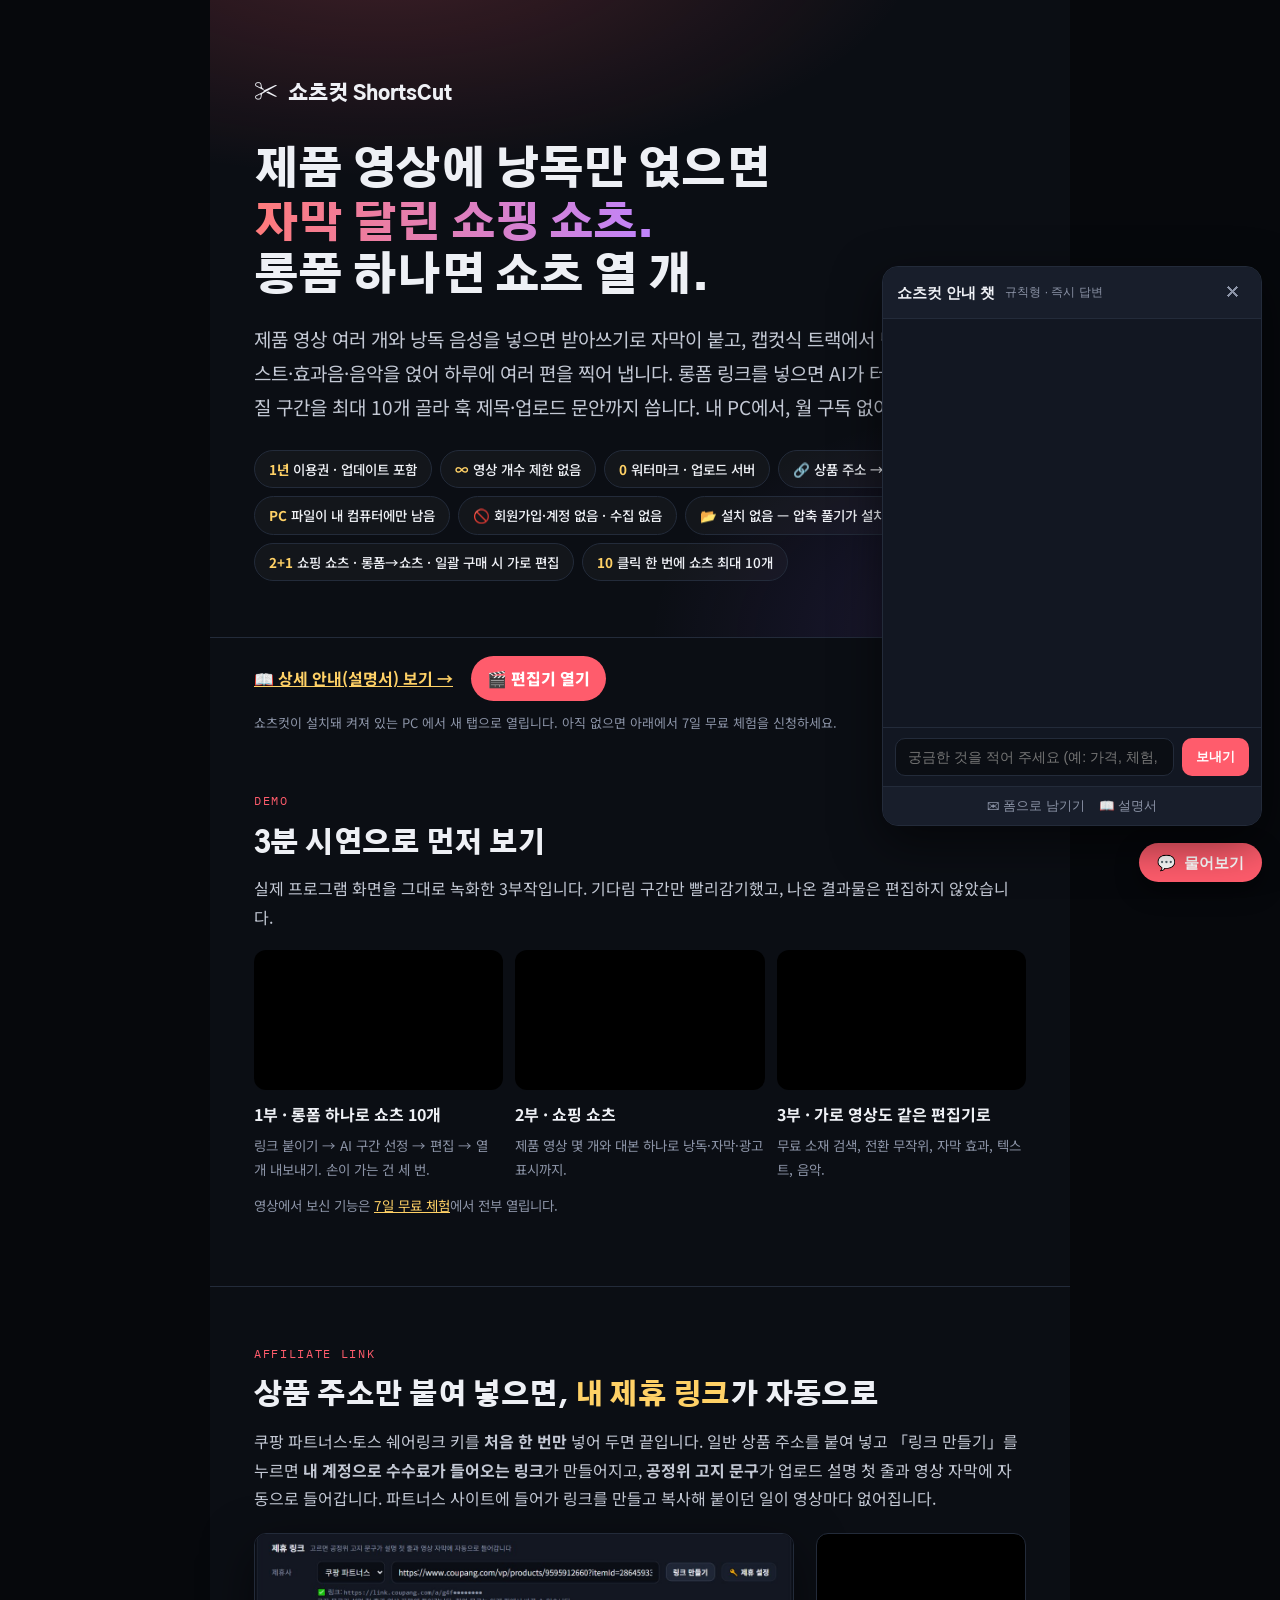
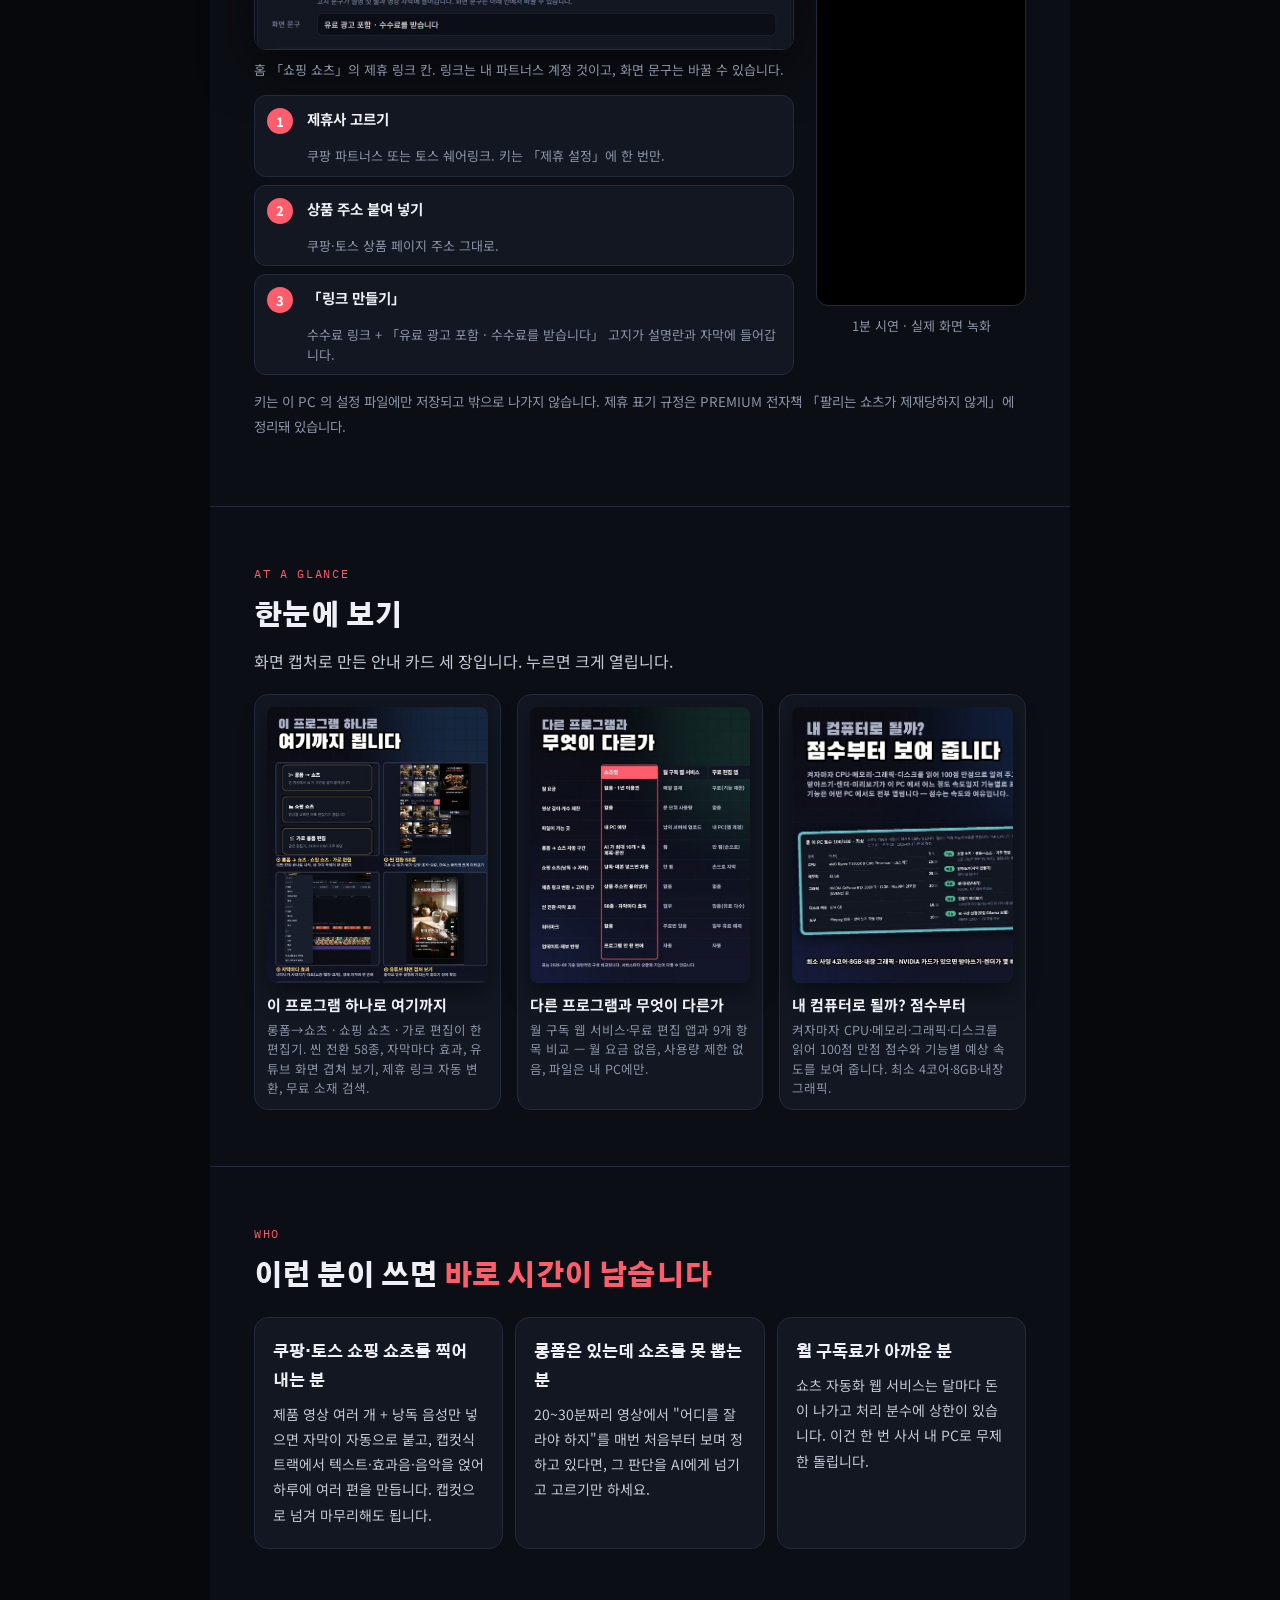
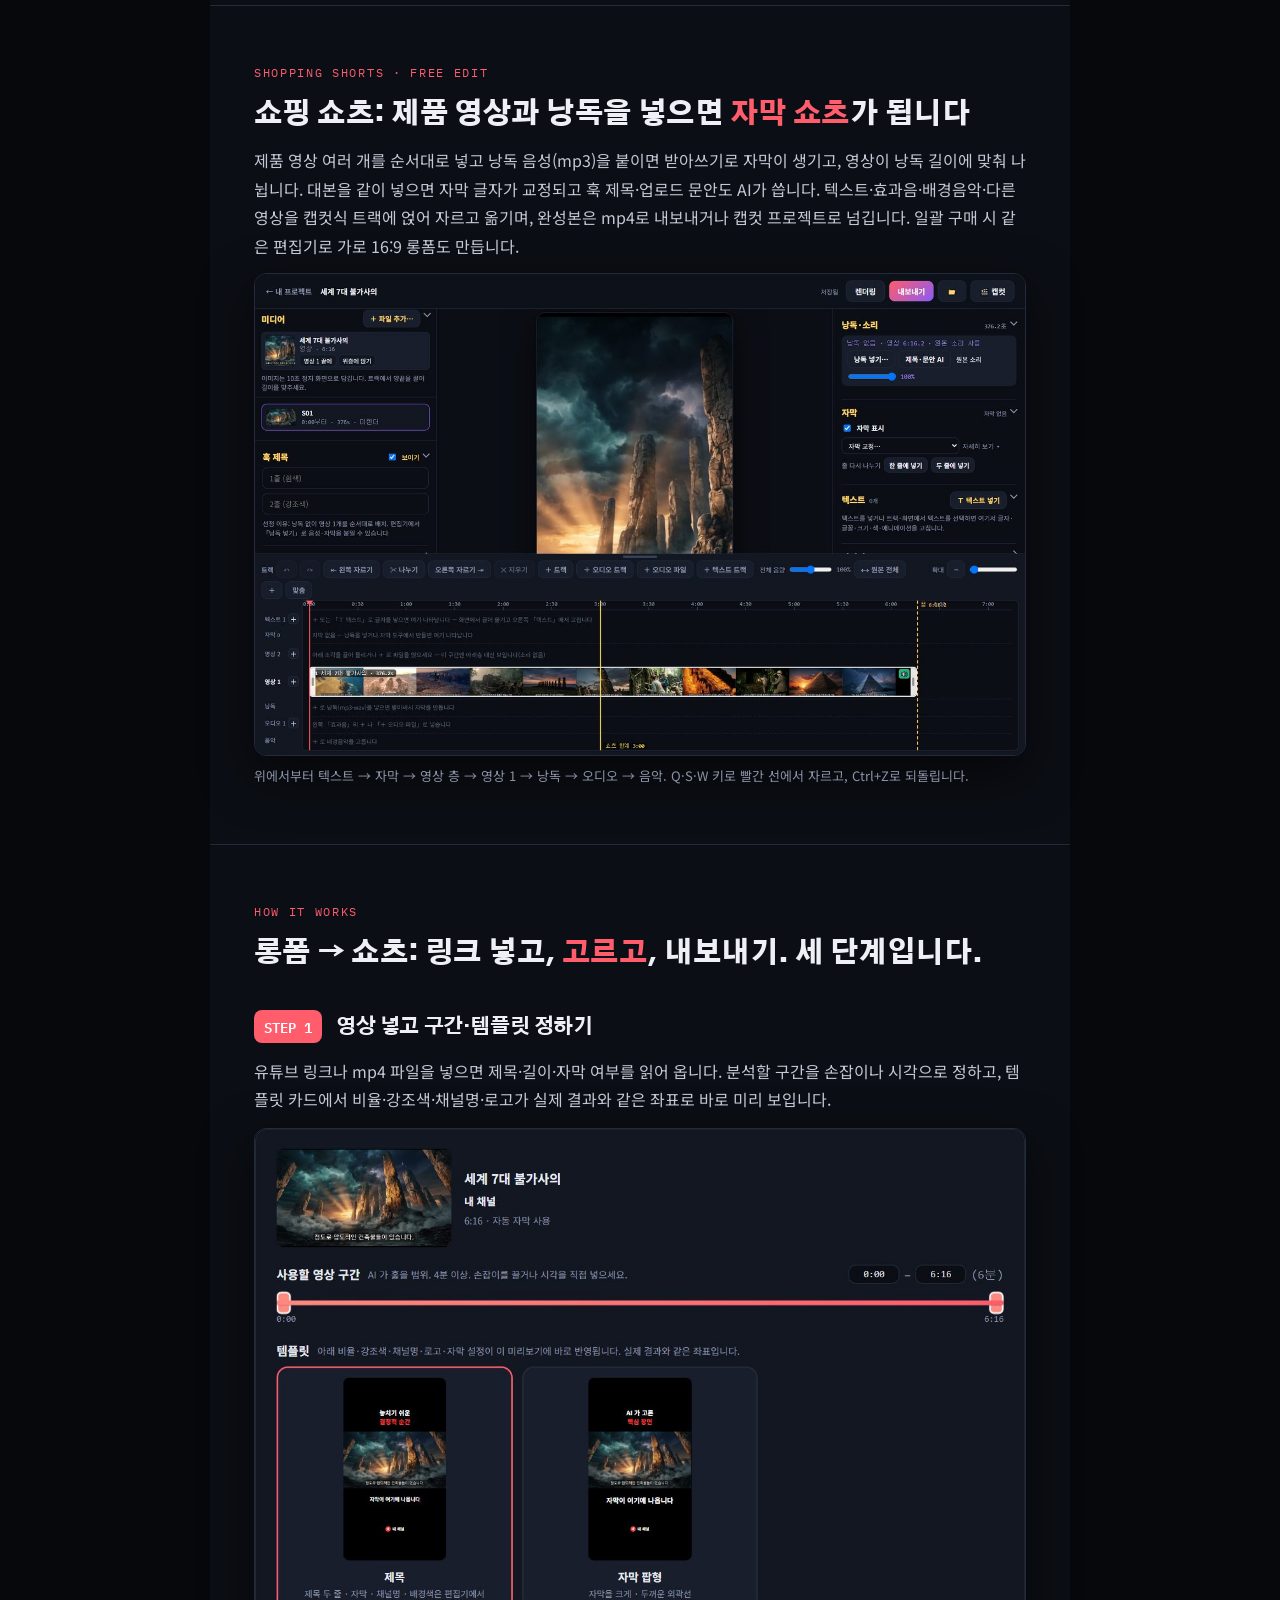
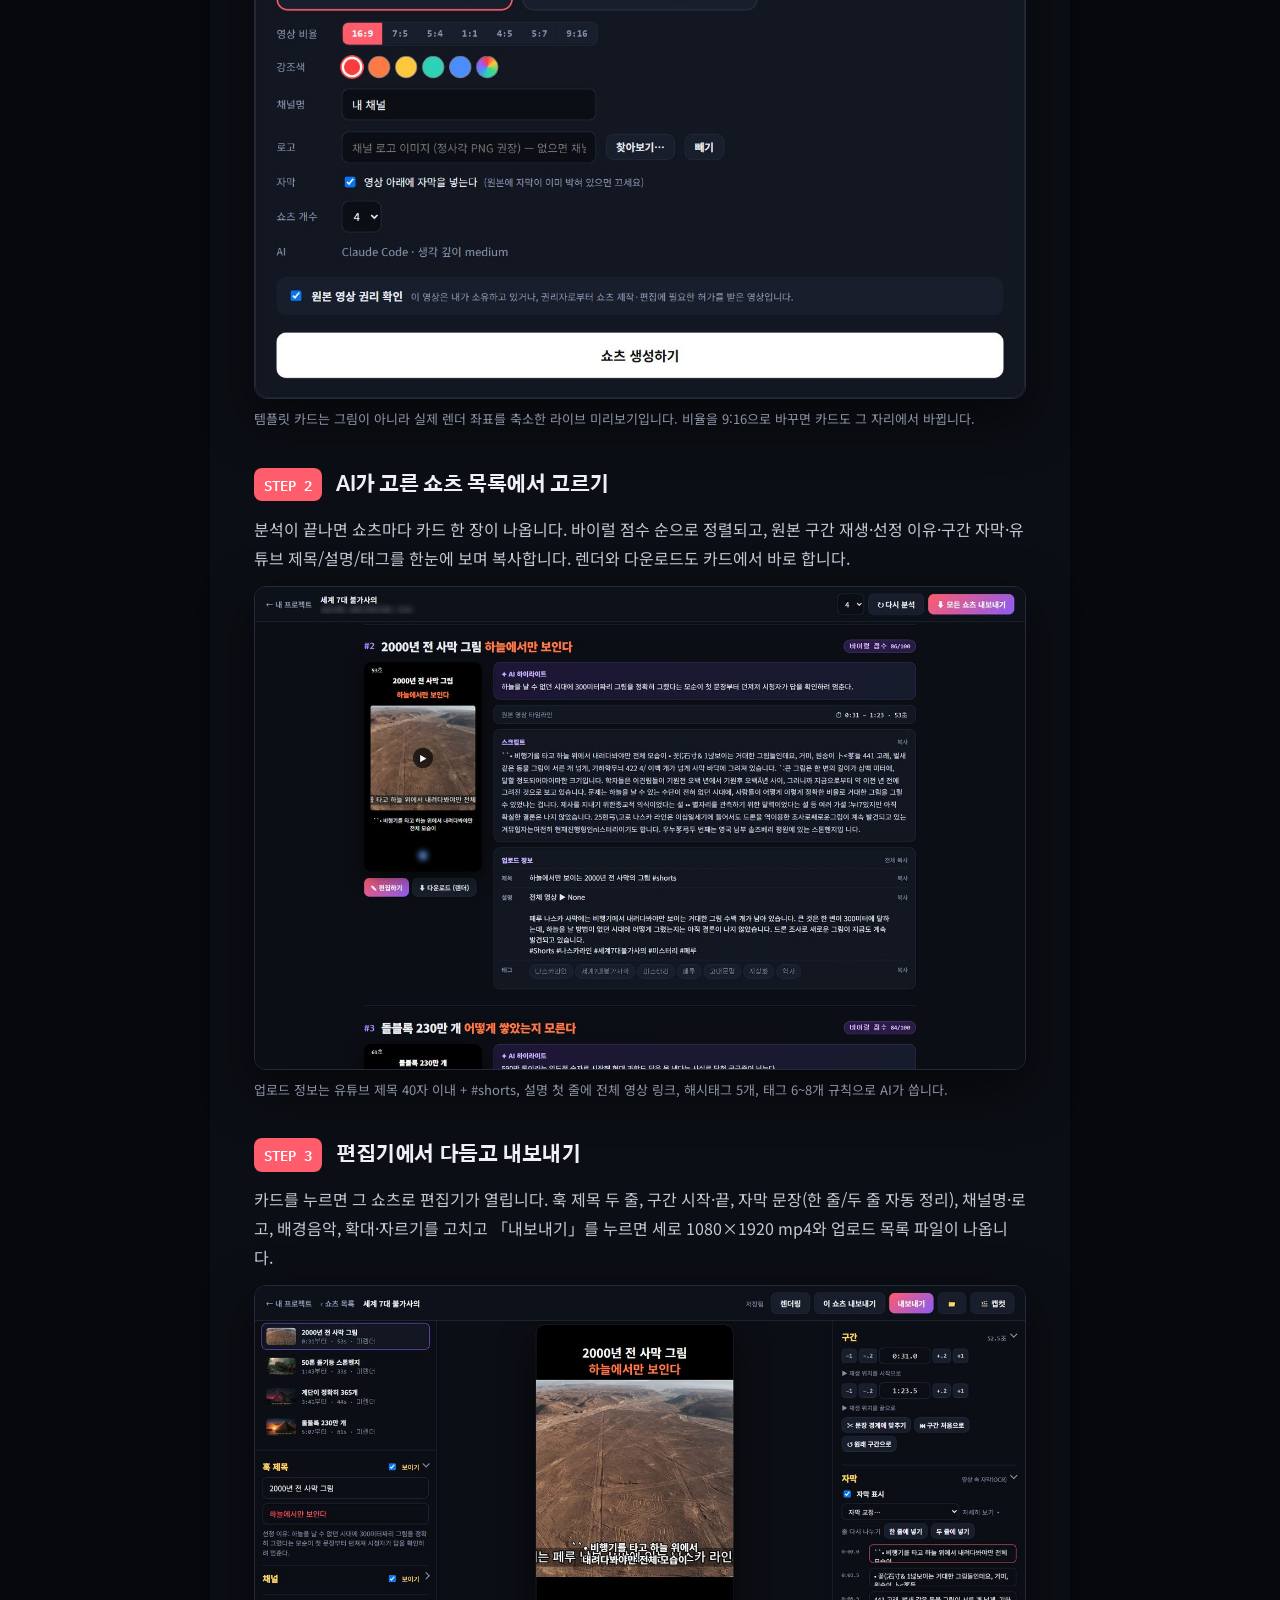
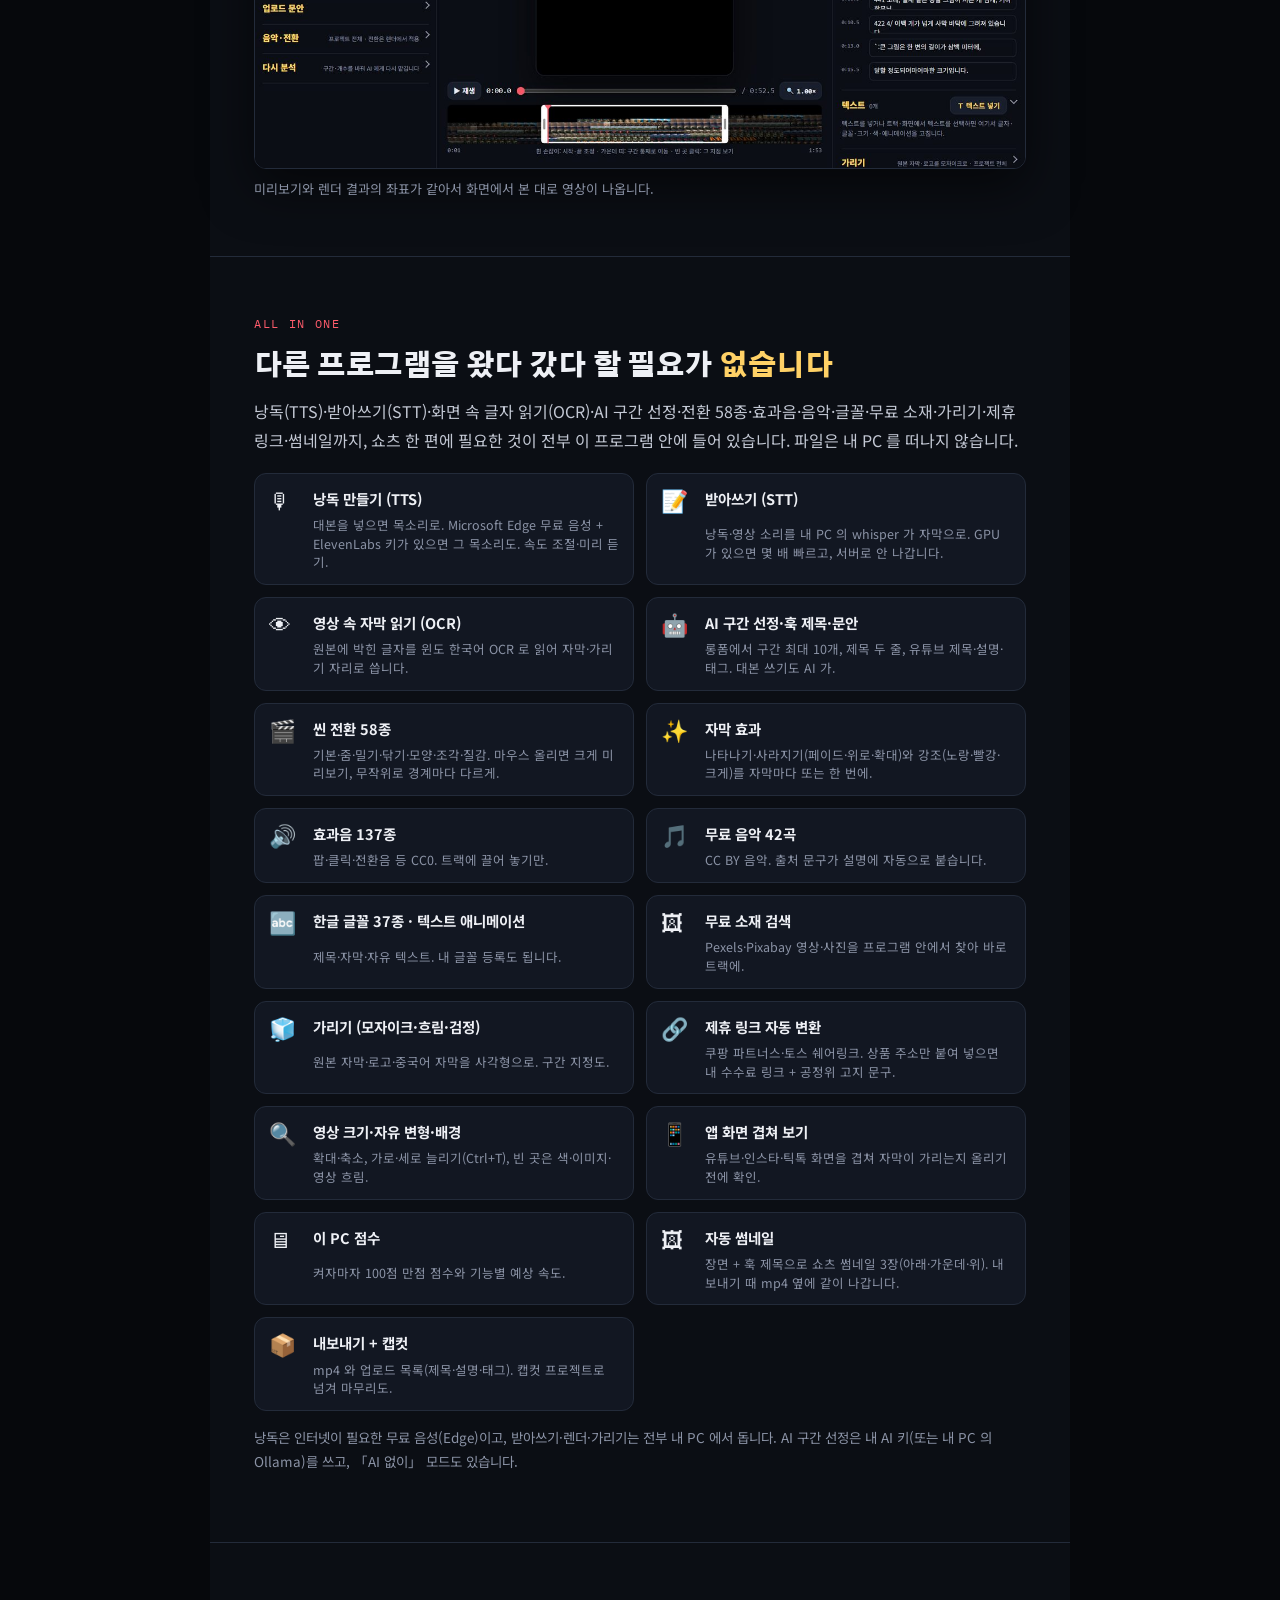
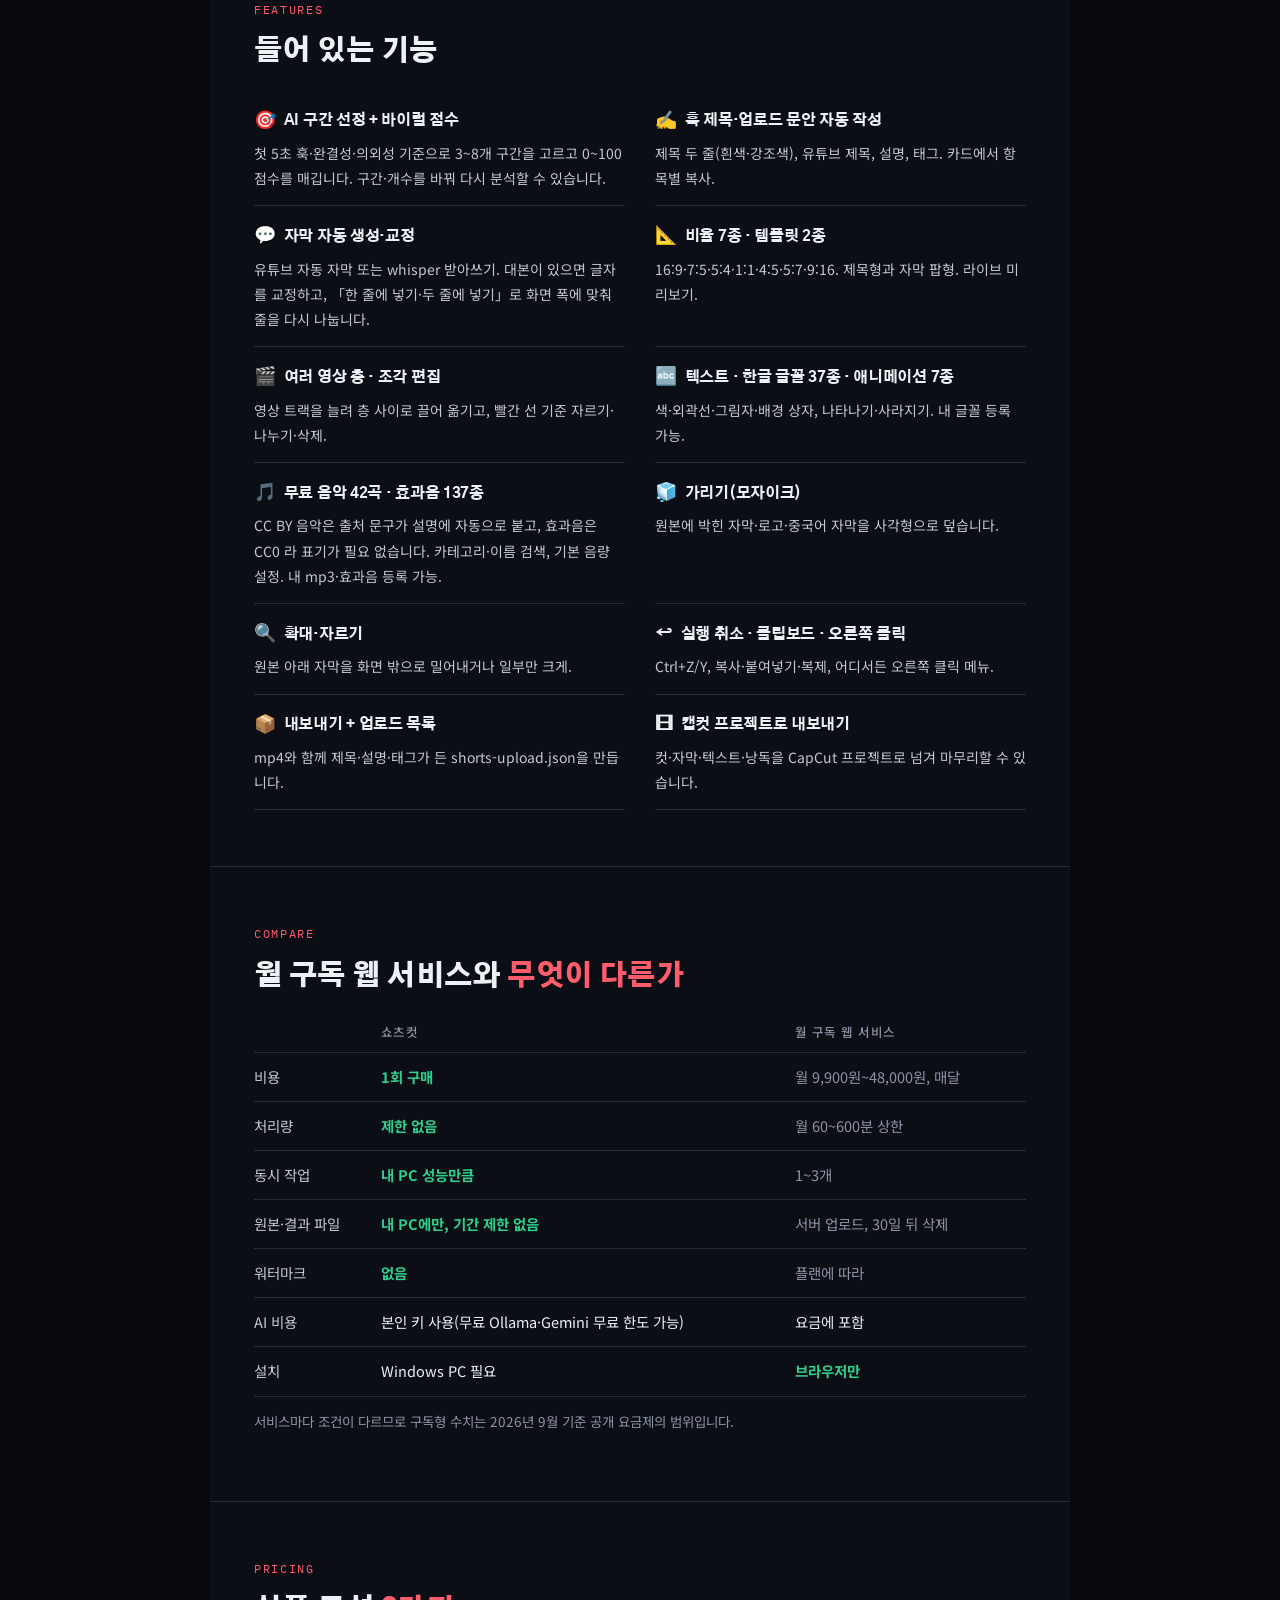
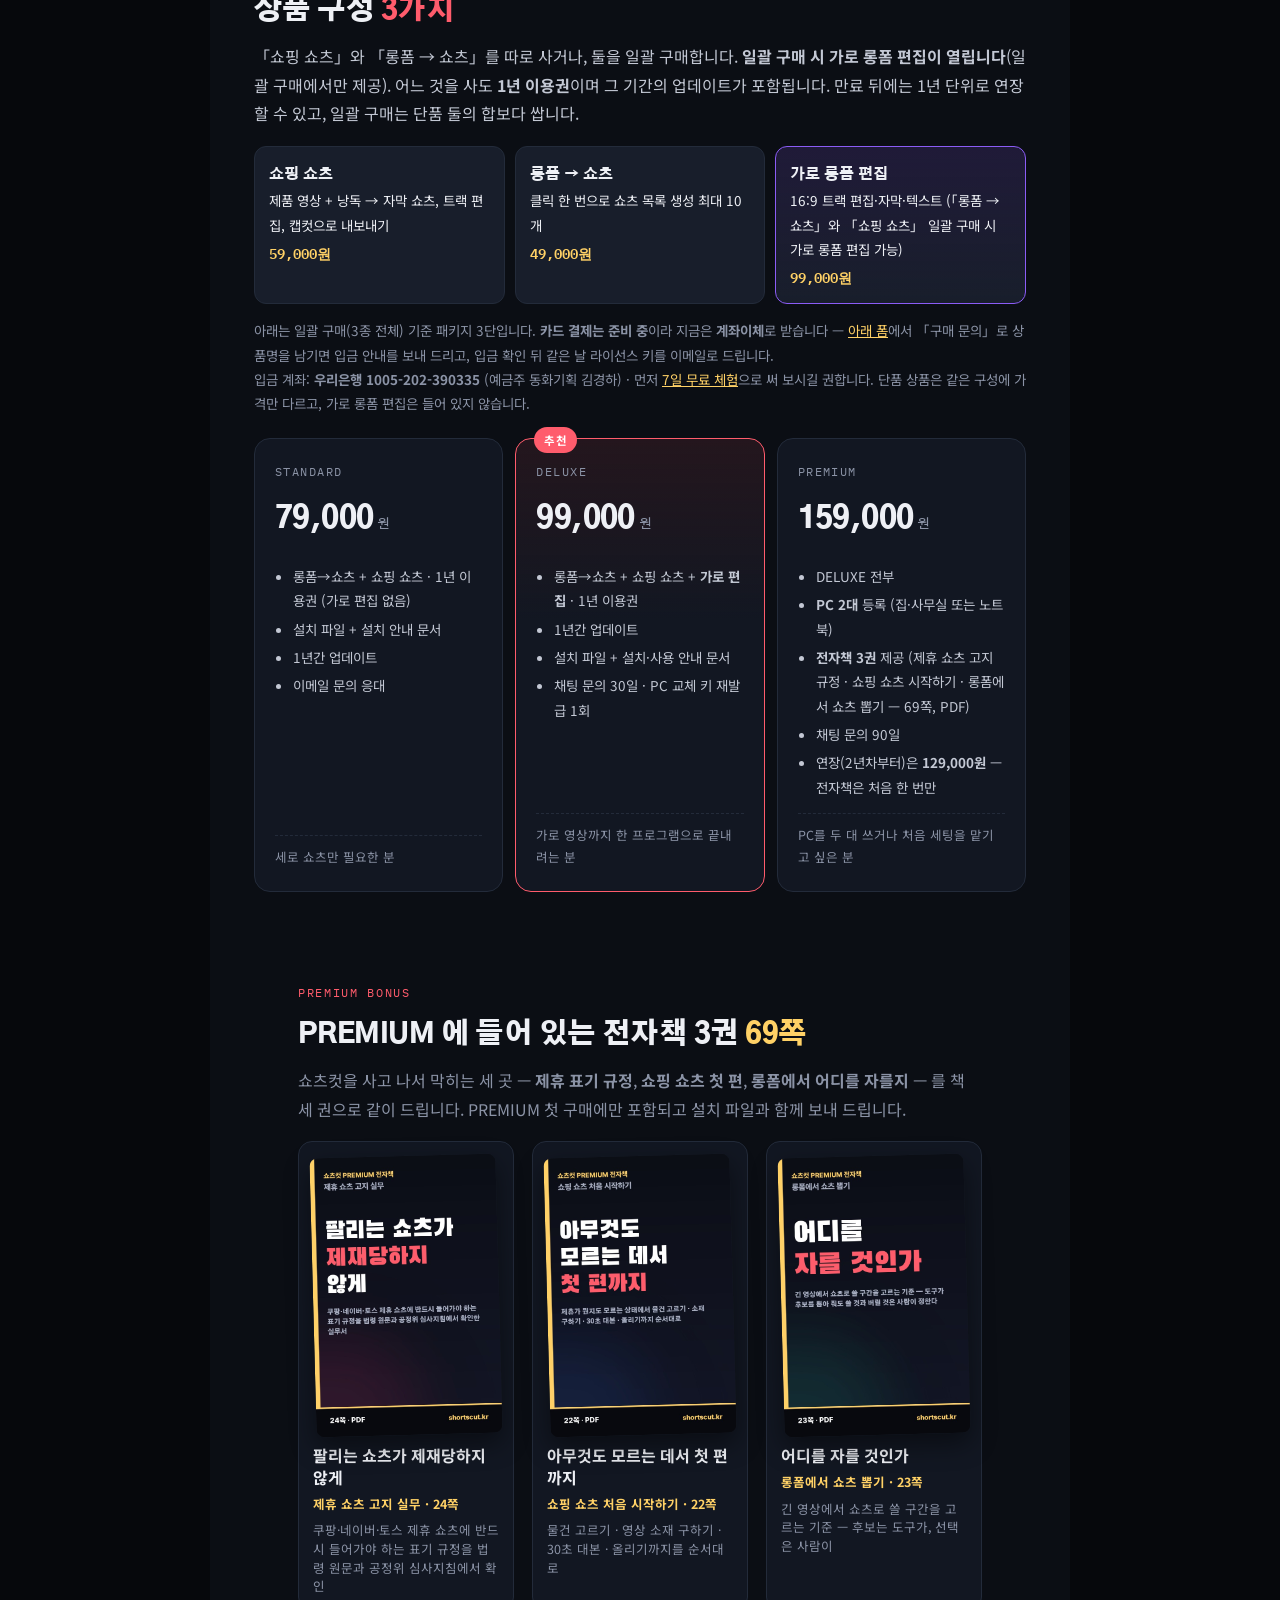
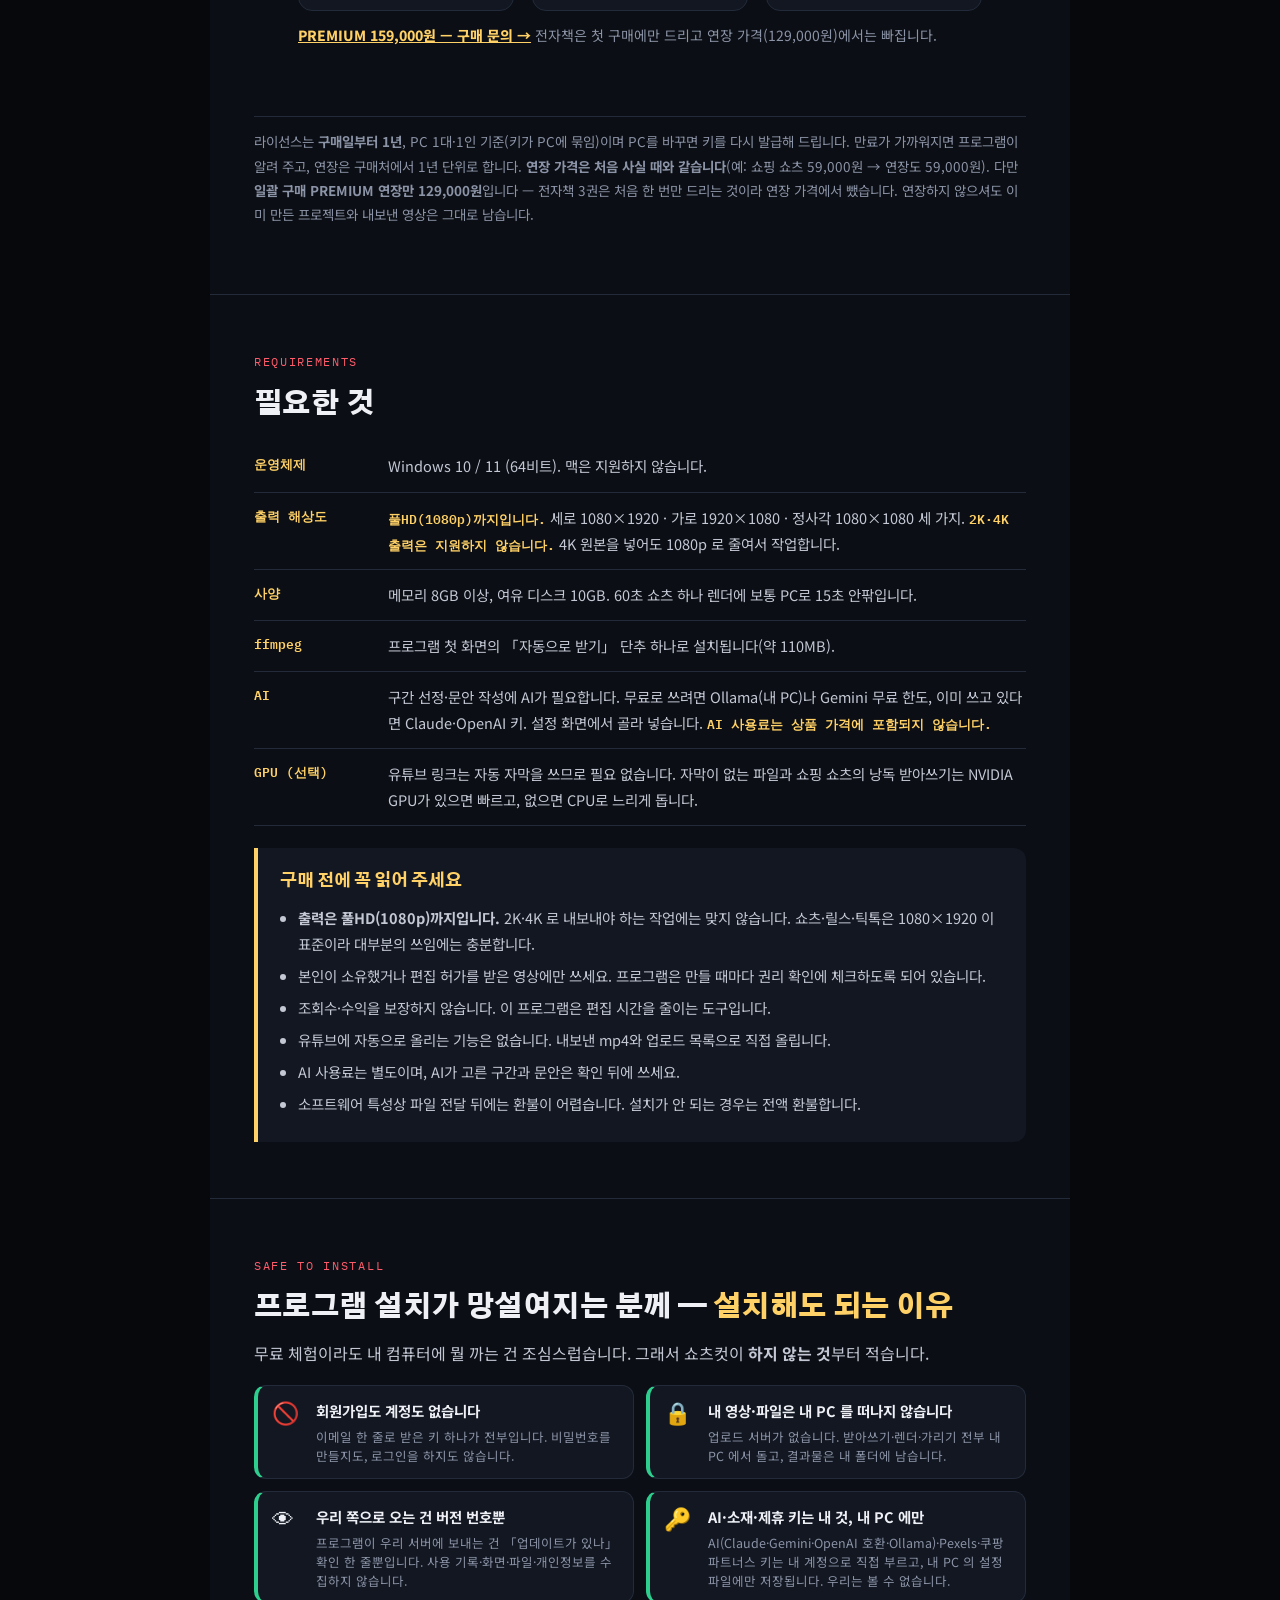
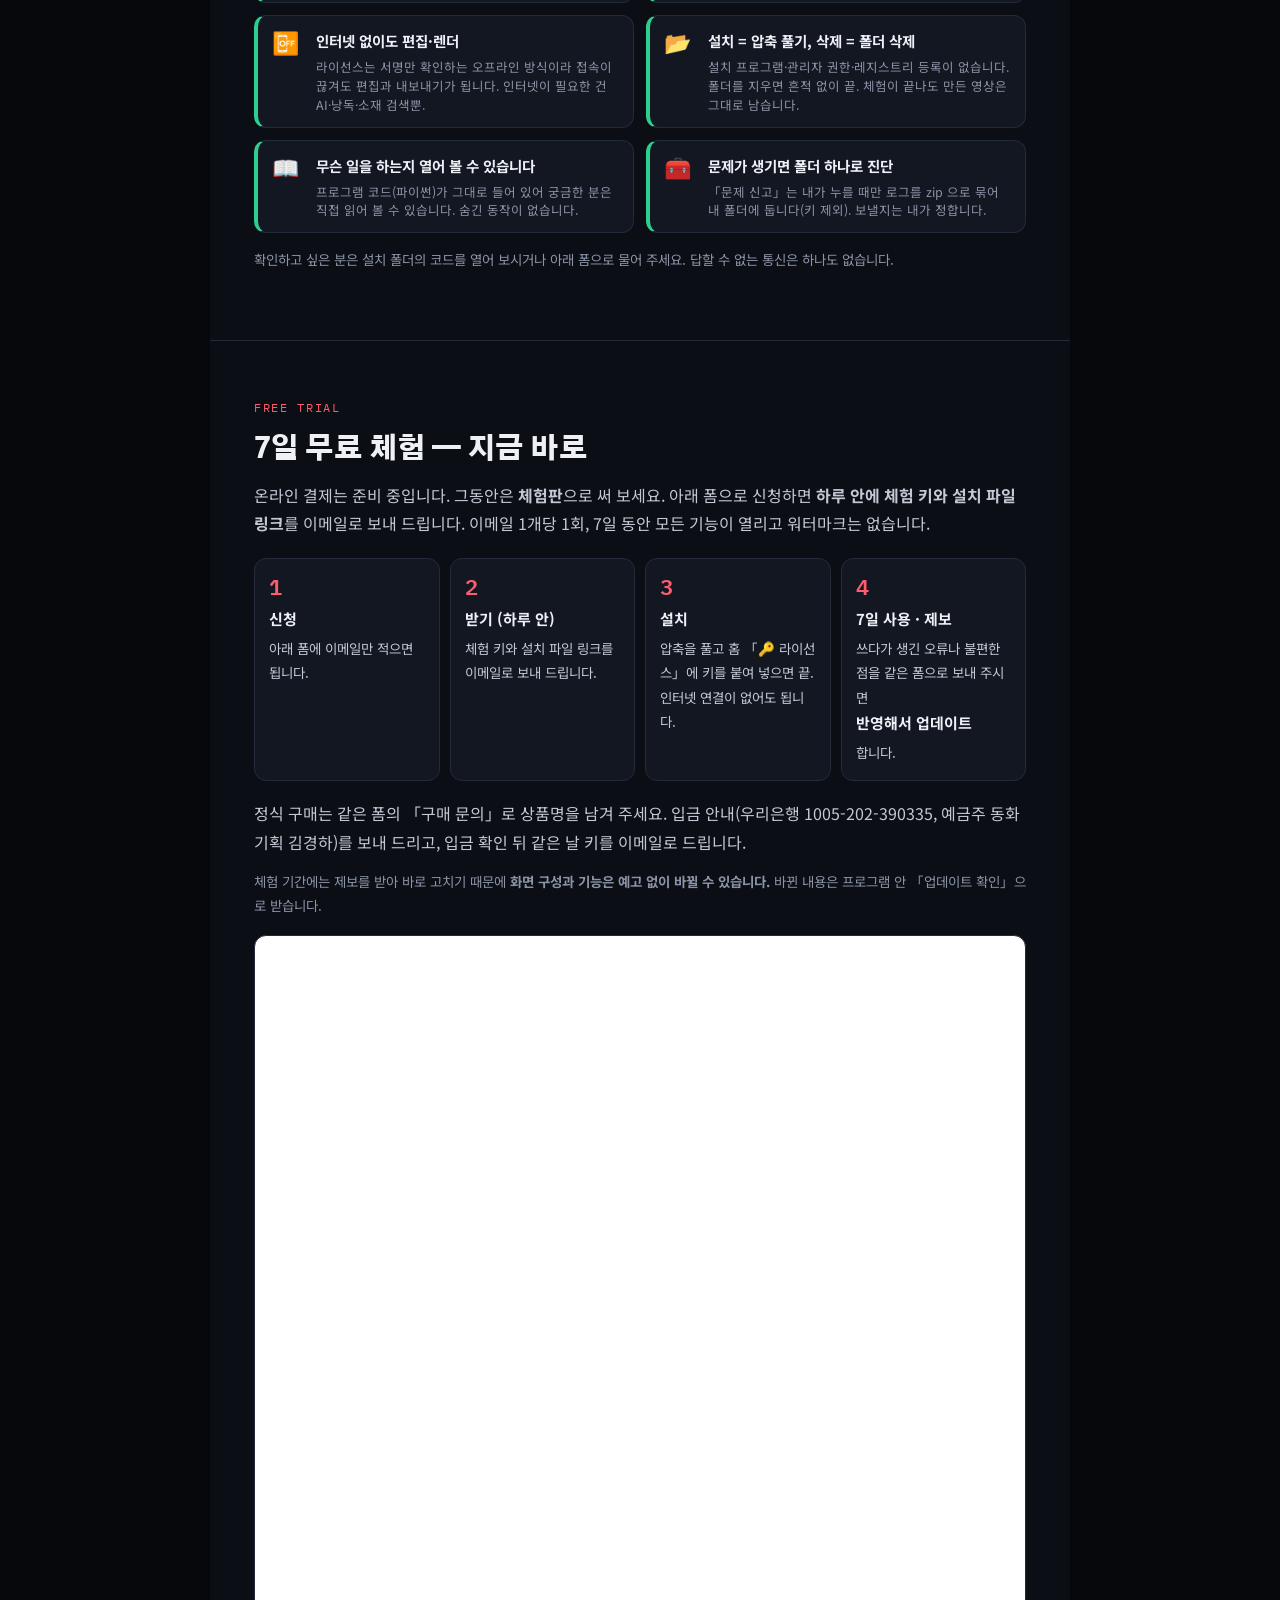
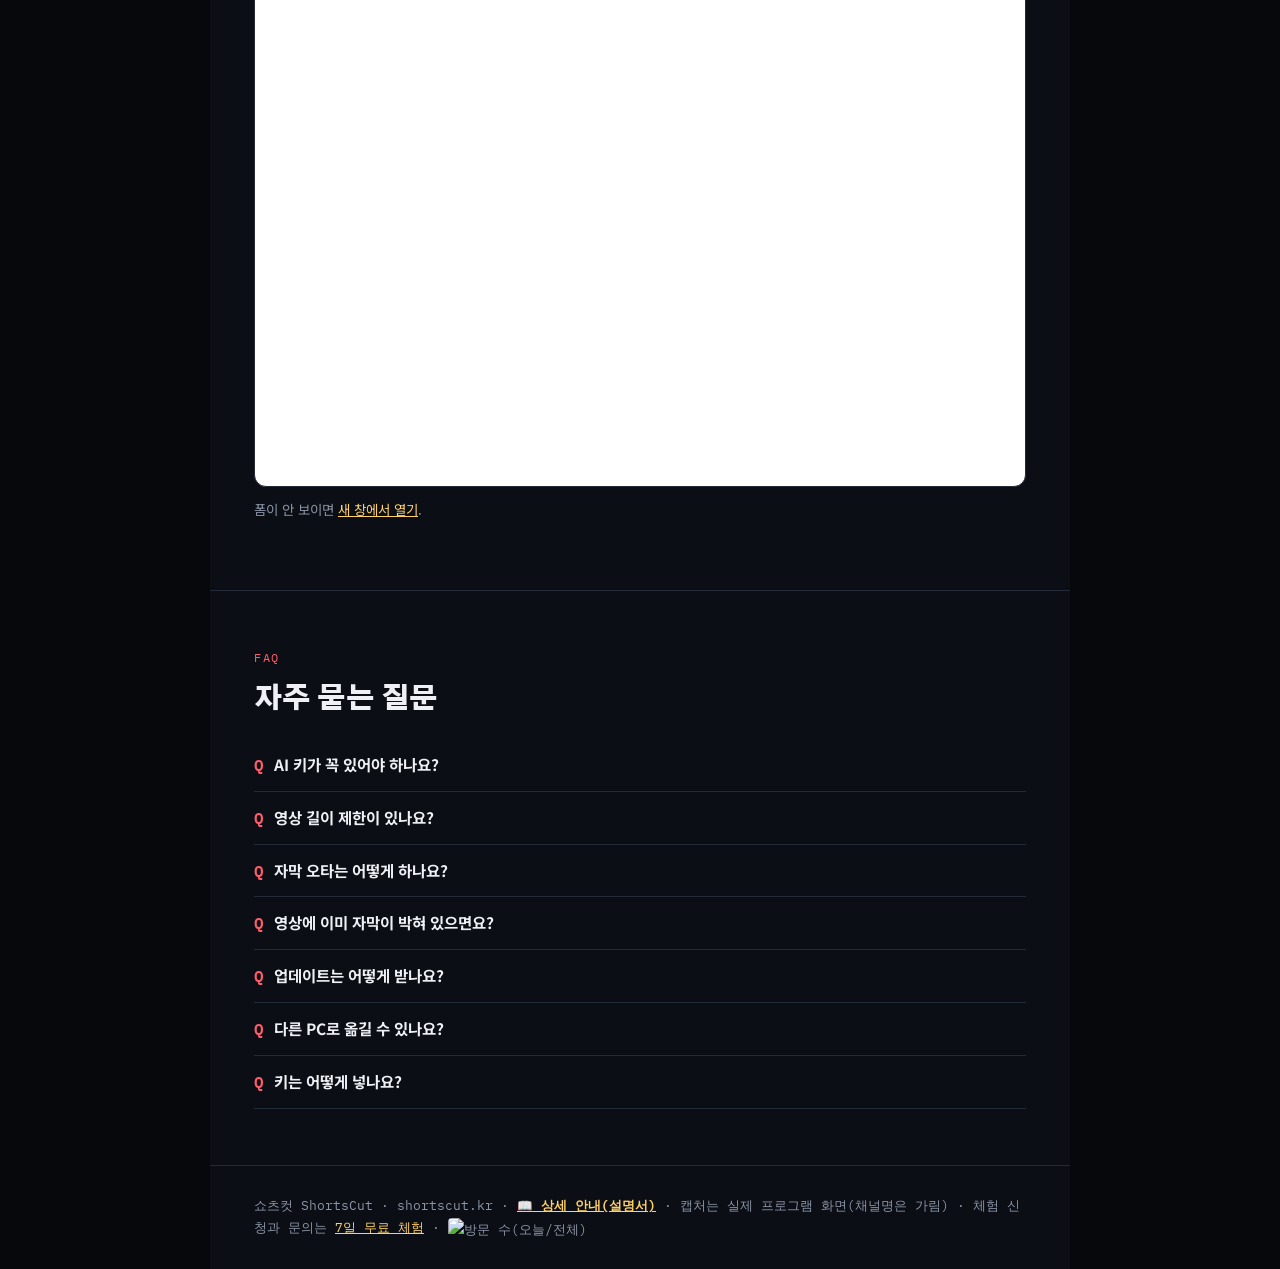
==== commit 81880be7: "홈·챗: 썸네일은 쇼츠(세로)만 Co-Authored-By: Claude Fable 5.1 <noreply@anthropic.com>" ====
--- a/index.html
+++ b/index.html
@@ -201,7 +201,7 @@
   </div>
 </section>
 
-<section id="allin"><div class="eyebrow">All in one</div><h2>다른 프로그램을 왔다 갔다 할 필요가 <em style="font-style:normal;color:var(--gold)">없습니다</em></h2><p style="color:var(--fg2)">낭독(TTS)·받아쓰기(STT)·화면 속 글자 읽기(OCR)·AI 구간 선정·전환 58종·효과음·음악·글꼴·무료 소재·가리기·제휴 링크·썸네일까지, 쇼츠 한 편에 필요한 것이 전부 이 프로그램 안에 들어 있습니다. 파일은 내 PC 를 떠나지 않습니다.</p><div class="ai-grid"><div class="ai-item"><i>🎙</i><b>낭독 만들기 (TTS)</b><span>대본을 넣으면 목소리로. Microsoft Edge 무료 음성 + ElevenLabs 키가 있으면 그 목소리도. 속도 조절·미리 듣기.</span></div><div class="ai-item"><i>📝</i><b>받아쓰기 (STT)</b><span>낭독·영상 소리를 내 PC 의 whisper 가 자막으로. GPU 가 있으면 몇 배 빠르고, 서버로 안 나갑니다.</span></div><div class="ai-item"><i>👁</i><b>영상 속 자막 읽기 (OCR)</b><span>원본에 박힌 글자를 윈도 한국어 OCR 로 읽어 자막·가리기 자리로 씁니다.</span></div><div class="ai-item"><i>🤖</i><b>AI 구간 선정·훅 제목·문안</b><span>롱폼에서 구간 최대 10개, 제목 두 줄, 유튜브 제목·설명·태그. 대본 쓰기도 AI 가.</span></div><div class="ai-item"><i>🎬</i><b>씬 전환 58종</b><span>기본·줌·밀기·닦기·모양·조각·질감. 마우스 올리면 크게 미리보기, 무작위로 경계마다 다르게.</span></div><div class="ai-item"><i>✨</i><b>자막 효과</b><span>나타나기·사라지기(페이드·위로·확대)와 강조(노랑·빨강·크게)를 자막마다 또는 한 번에.</span></div><div class="ai-item"><i>🔊</i><b>효과음 137종</b><span>팝·클릭·전환음 등 CC0. 트랙에 끌어 놓기만.</span></div><div class="ai-item"><i>🎵</i><b>무료 음악 42곡</b><span>CC BY 음악. 출처 문구가 설명에 자동으로 붙습니다.</span></div><div class="ai-item"><i>🔤</i><b>한글 글꼴 37종 · 텍스트 애니메이션</b><span>제목·자막·자유 텍스트. 내 글꼴 등록도 됩니다.</span></div><div class="ai-item"><i>🖼</i><b>무료 소재 검색</b><span>Pexels·Pixabay 영상·사진을 프로그램 안에서 찾아 바로 트랙에.</span></div><div class="ai-item"><i>🧊</i><b>가리기 (모자이크·흐림·검정)</b><span>원본 자막·로고·중국어 자막을 사각형으로. 구간 지정도.</span></div><div class="ai-item"><i>🔗</i><b>제휴 링크 자동 변환</b><span>쿠팡 파트너스·토스 쉐어링크. 상품 주소만 붙여 넣으면 내 수수료 링크 + 공정위 고지 문구.</span></div><div class="ai-item"><i>🔍</i><b>영상 크기·자유 변형·배경</b><span>확대·축소, 가로·세로 늘리기(Ctrl+T), 빈 곳은 색·이미지·영상 흐림.</span></div><div class="ai-item"><i>📱</i><b>앱 화면 겹쳐 보기</b><span>유튜브·인스타·틱톡 화면을 겹쳐 자막이 가리는지 올리기 전에 확인.</span></div><div class="ai-item"><i>🖥</i><b>이 PC 점수</b><span>켜자마자 100점 만점 점수와 기능별 예상 속도.</span></div><div class="ai-item"><i>🖼</i><b>자동 썸네일</b><span>장면 + 훅 제목으로 세로·가로 썸네일 6장. 내보내기 때 mp4 옆에 같이 나갑니다.</span></div><div class="ai-item"><i>📦</i><b>내보내기 + 캡컷</b><span>mp4 와 업로드 목록(제목·설명·태그). 캡컷 프로젝트로 넘겨 마무리도.</span></div></div><p class="small dim" style="margin-top:14px">낭독은 인터넷이 필요한 무료 음성(Edge)이고, 받아쓰기·렌더·가리기는 전부 내 PC 에서 돕니다. AI 구간 선정은 내 AI 키(또는 내 PC 의 Ollama)를 쓰고, 「AI 없이」 모드도 있습니다.</p></section>
+<section id="allin"><div class="eyebrow">All in one</div><h2>다른 프로그램을 왔다 갔다 할 필요가 <em style="font-style:normal;color:var(--gold)">없습니다</em></h2><p style="color:var(--fg2)">낭독(TTS)·받아쓰기(STT)·화면 속 글자 읽기(OCR)·AI 구간 선정·전환 58종·효과음·음악·글꼴·무료 소재·가리기·제휴 링크·썸네일까지, 쇼츠 한 편에 필요한 것이 전부 이 프로그램 안에 들어 있습니다. 파일은 내 PC 를 떠나지 않습니다.</p><div class="ai-grid"><div class="ai-item"><i>🎙</i><b>낭독 만들기 (TTS)</b><span>대본을 넣으면 목소리로. Microsoft Edge 무료 음성 + ElevenLabs 키가 있으면 그 목소리도. 속도 조절·미리 듣기.</span></div><div class="ai-item"><i>📝</i><b>받아쓰기 (STT)</b><span>낭독·영상 소리를 내 PC 의 whisper 가 자막으로. GPU 가 있으면 몇 배 빠르고, 서버로 안 나갑니다.</span></div><div class="ai-item"><i>👁</i><b>영상 속 자막 읽기 (OCR)</b><span>원본에 박힌 글자를 윈도 한국어 OCR 로 읽어 자막·가리기 자리로 씁니다.</span></div><div class="ai-item"><i>🤖</i><b>AI 구간 선정·훅 제목·문안</b><span>롱폼에서 구간 최대 10개, 제목 두 줄, 유튜브 제목·설명·태그. 대본 쓰기도 AI 가.</span></div><div class="ai-item"><i>🎬</i><b>씬 전환 58종</b><span>기본·줌·밀기·닦기·모양·조각·질감. 마우스 올리면 크게 미리보기, 무작위로 경계마다 다르게.</span></div><div class="ai-item"><i>✨</i><b>자막 효과</b><span>나타나기·사라지기(페이드·위로·확대)와 강조(노랑·빨강·크게)를 자막마다 또는 한 번에.</span></div><div class="ai-item"><i>🔊</i><b>효과음 137종</b><span>팝·클릭·전환음 등 CC0. 트랙에 끌어 놓기만.</span></div><div class="ai-item"><i>🎵</i><b>무료 음악 42곡</b><span>CC BY 음악. 출처 문구가 설명에 자동으로 붙습니다.</span></div><div class="ai-item"><i>🔤</i><b>한글 글꼴 37종 · 텍스트 애니메이션</b><span>제목·자막·자유 텍스트. 내 글꼴 등록도 됩니다.</span></div><div class="ai-item"><i>🖼</i><b>무료 소재 검색</b><span>Pexels·Pixabay 영상·사진을 프로그램 안에서 찾아 바로 트랙에.</span></div><div class="ai-item"><i>🧊</i><b>가리기 (모자이크·흐림·검정)</b><span>원본 자막·로고·중국어 자막을 사각형으로. 구간 지정도.</span></div><div class="ai-item"><i>🔗</i><b>제휴 링크 자동 변환</b><span>쿠팡 파트너스·토스 쉐어링크. 상품 주소만 붙여 넣으면 내 수수료 링크 + 공정위 고지 문구.</span></div><div class="ai-item"><i>🔍</i><b>영상 크기·자유 변형·배경</b><span>확대·축소, 가로·세로 늘리기(Ctrl+T), 빈 곳은 색·이미지·영상 흐림.</span></div><div class="ai-item"><i>📱</i><b>앱 화면 겹쳐 보기</b><span>유튜브·인스타·틱톡 화면을 겹쳐 자막이 가리는지 올리기 전에 확인.</span></div><div class="ai-item"><i>🖥</i><b>이 PC 점수</b><span>켜자마자 100점 만점 점수와 기능별 예상 속도.</span></div><div class="ai-item"><i>🖼</i><b>자동 썸네일</b><span>장면 + 훅 제목으로 쇼츠 썸네일 3장(아래·가운데·위). 내보내기 때 mp4 옆에 같이 나갑니다.</span></div><div class="ai-item"><i>📦</i><b>내보내기 + 캡컷</b><span>mp4 와 업로드 목록(제목·설명·태그). 캡컷 프로젝트로 넘겨 마무리도.</span></div></div><p class="small dim" style="margin-top:14px">낭독은 인터넷이 필요한 무료 음성(Edge)이고, 받아쓰기·렌더·가리기는 전부 내 PC 에서 돕니다. AI 구간 선정은 내 AI 키(또는 내 PC 의 Ollama)를 쓰고, 「AI 없이」 모드도 있습니다.</p></section>
 <section>
   <div class="eyebrow">Features</div>
   <h2>들어 있는 기능</h2>
@@ -322,7 +322,7 @@
 <div class="foot">쇼츠컷 ShortsCut · shortscut.kr · <a href="guide/" style="color:var(--gold);font-weight:700">📖 상세 안내(설명서)</a> · 캡처는 실제 프로그램 화면(채널명은 가림) · 체험 신청과 문의는 <a href="#trial" style="color:var(--gold)">7일 무료 체험</a> · <img class="hits" src="https://hits.sh/shortscut.kr.svg?view=today-total&amp;style=flat-square&amp;label=%EB%B0%A9%EB%AC%B8%20%EC%98%A4%EB%8A%98%2F%EC%A0%84%EC%B2%B4&amp;color=ff3b3b&amp;labelColor=1f2937" alt="방문 수(오늘/전체)" height="20" loading="eager" style="vertical-align:middle;height:20px;border-radius:4px"></div>
 </div>
 <link rel="stylesheet" href="chat/chat.css">
-<script>window.SCC_VER="202609171103"</script>
+<script>window.SCC_VER="202609171108"</script>
 <script src="chat/chat.js" defer></script>
 </body>
 </html>
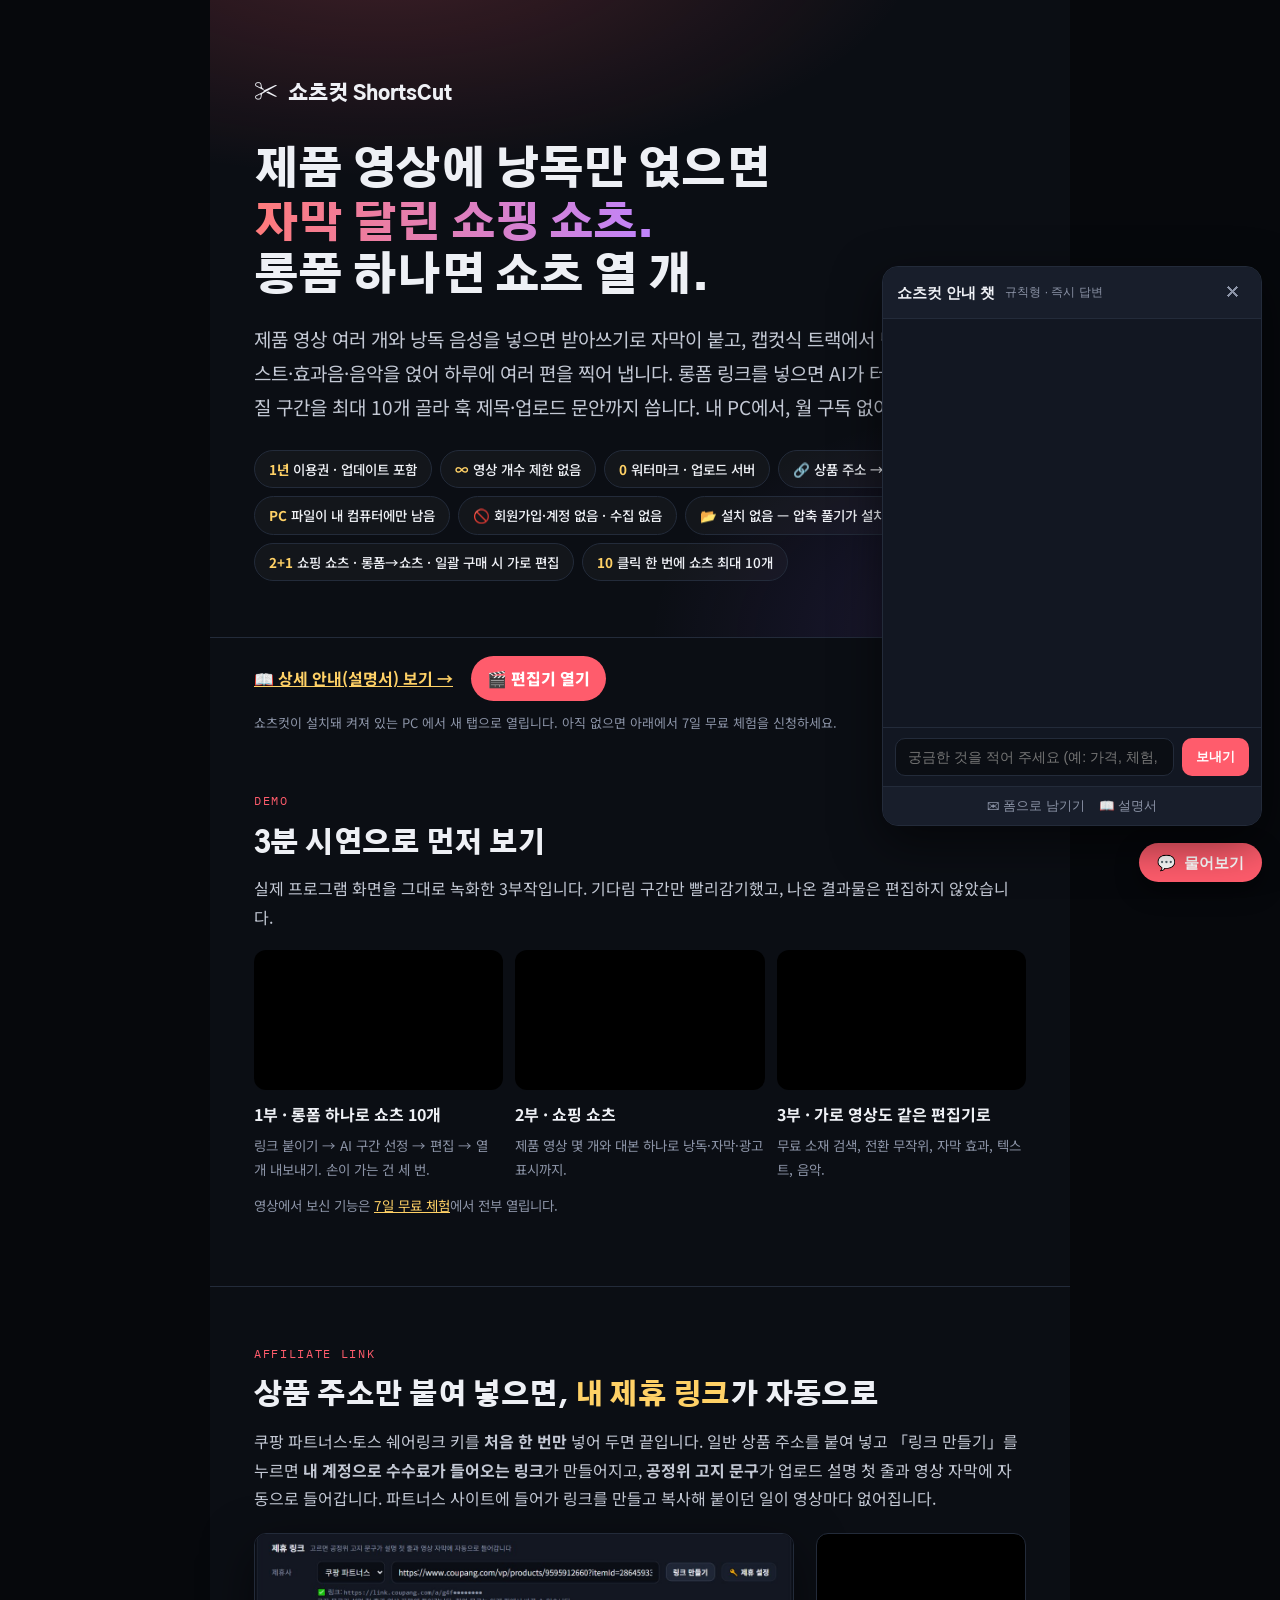
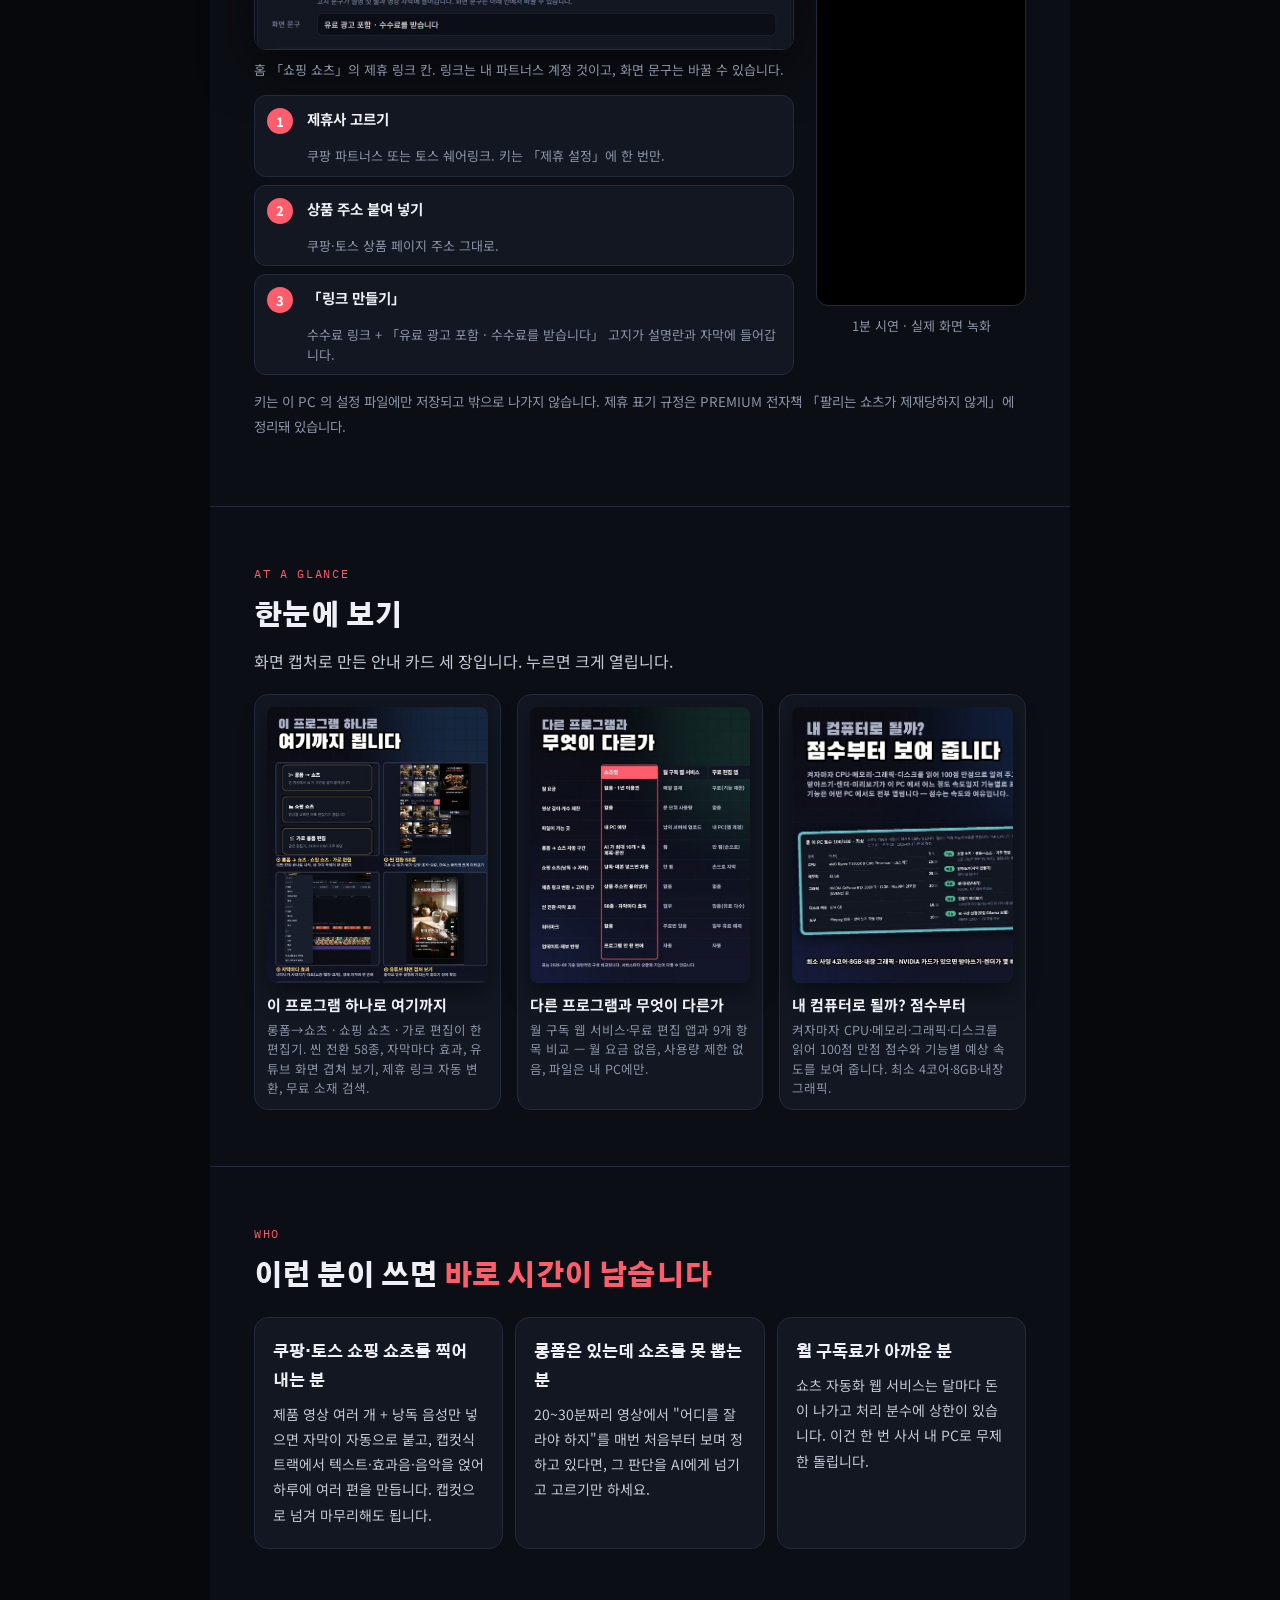
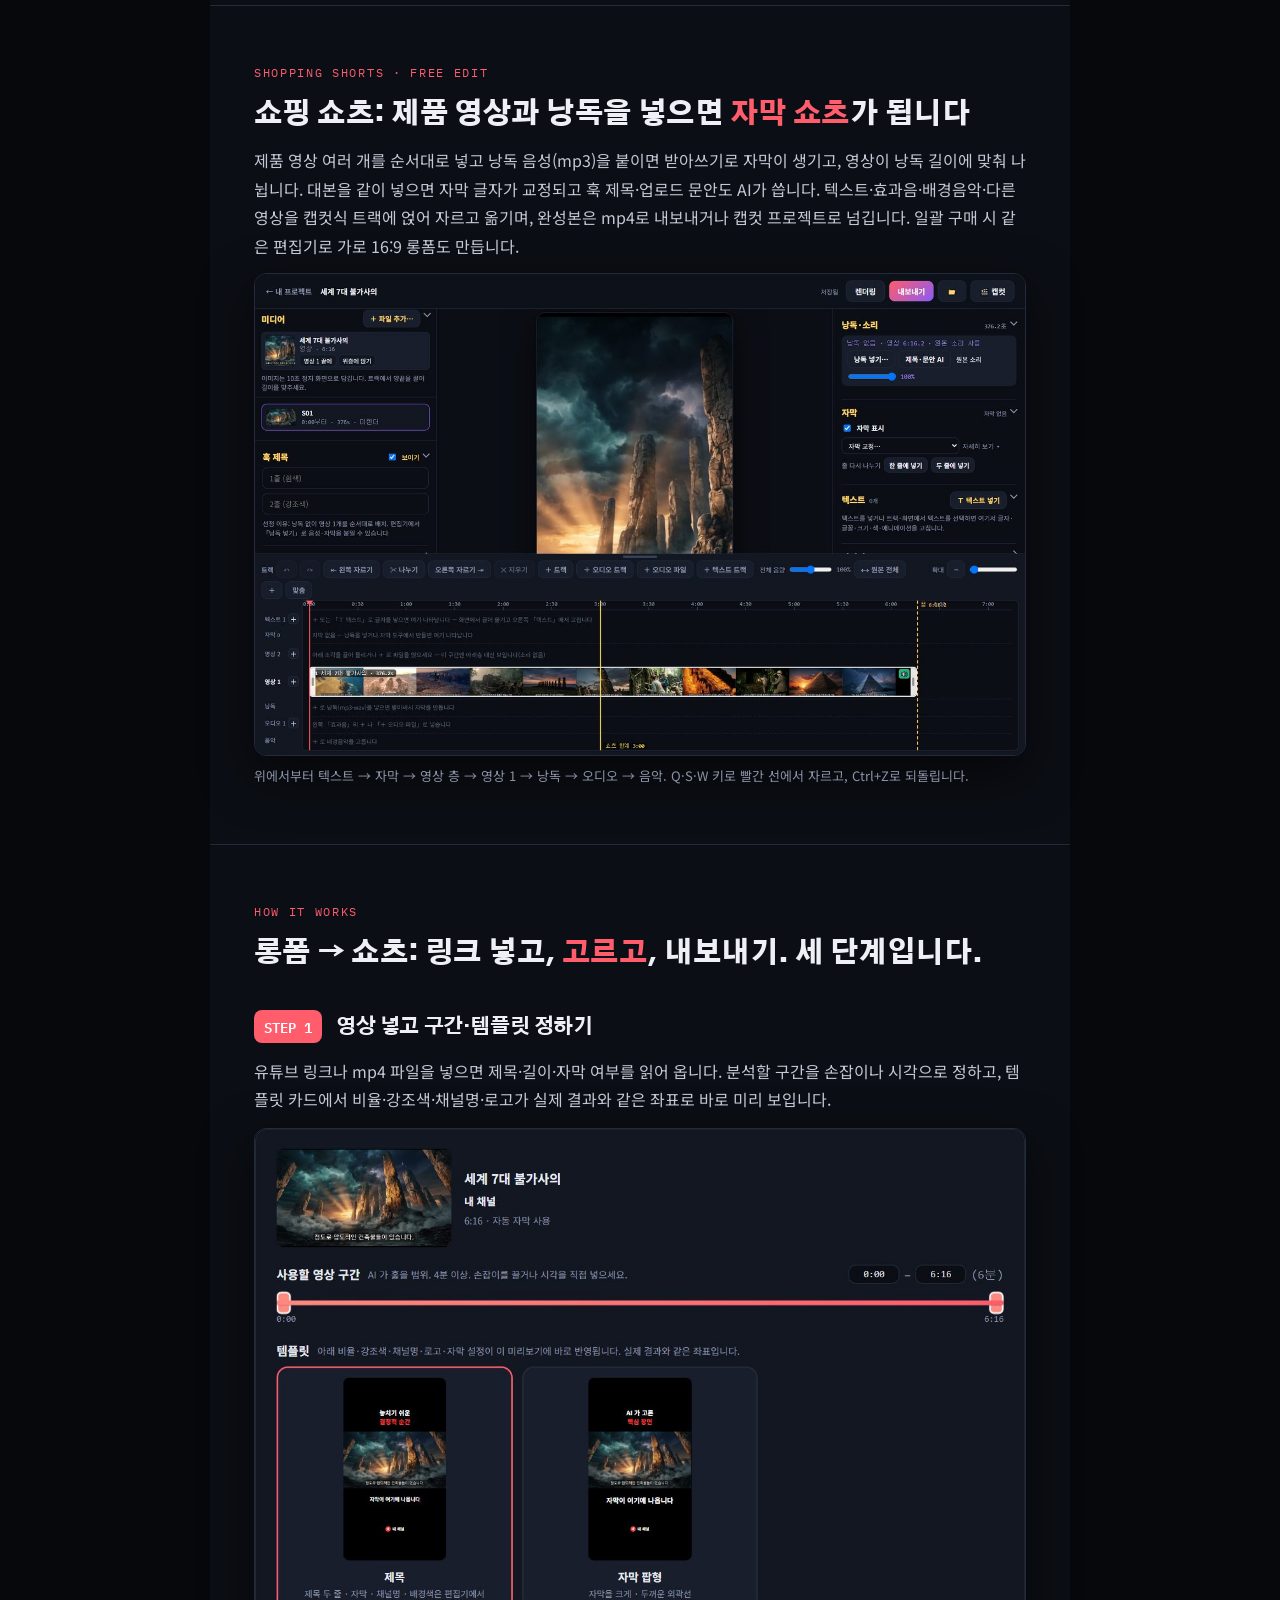
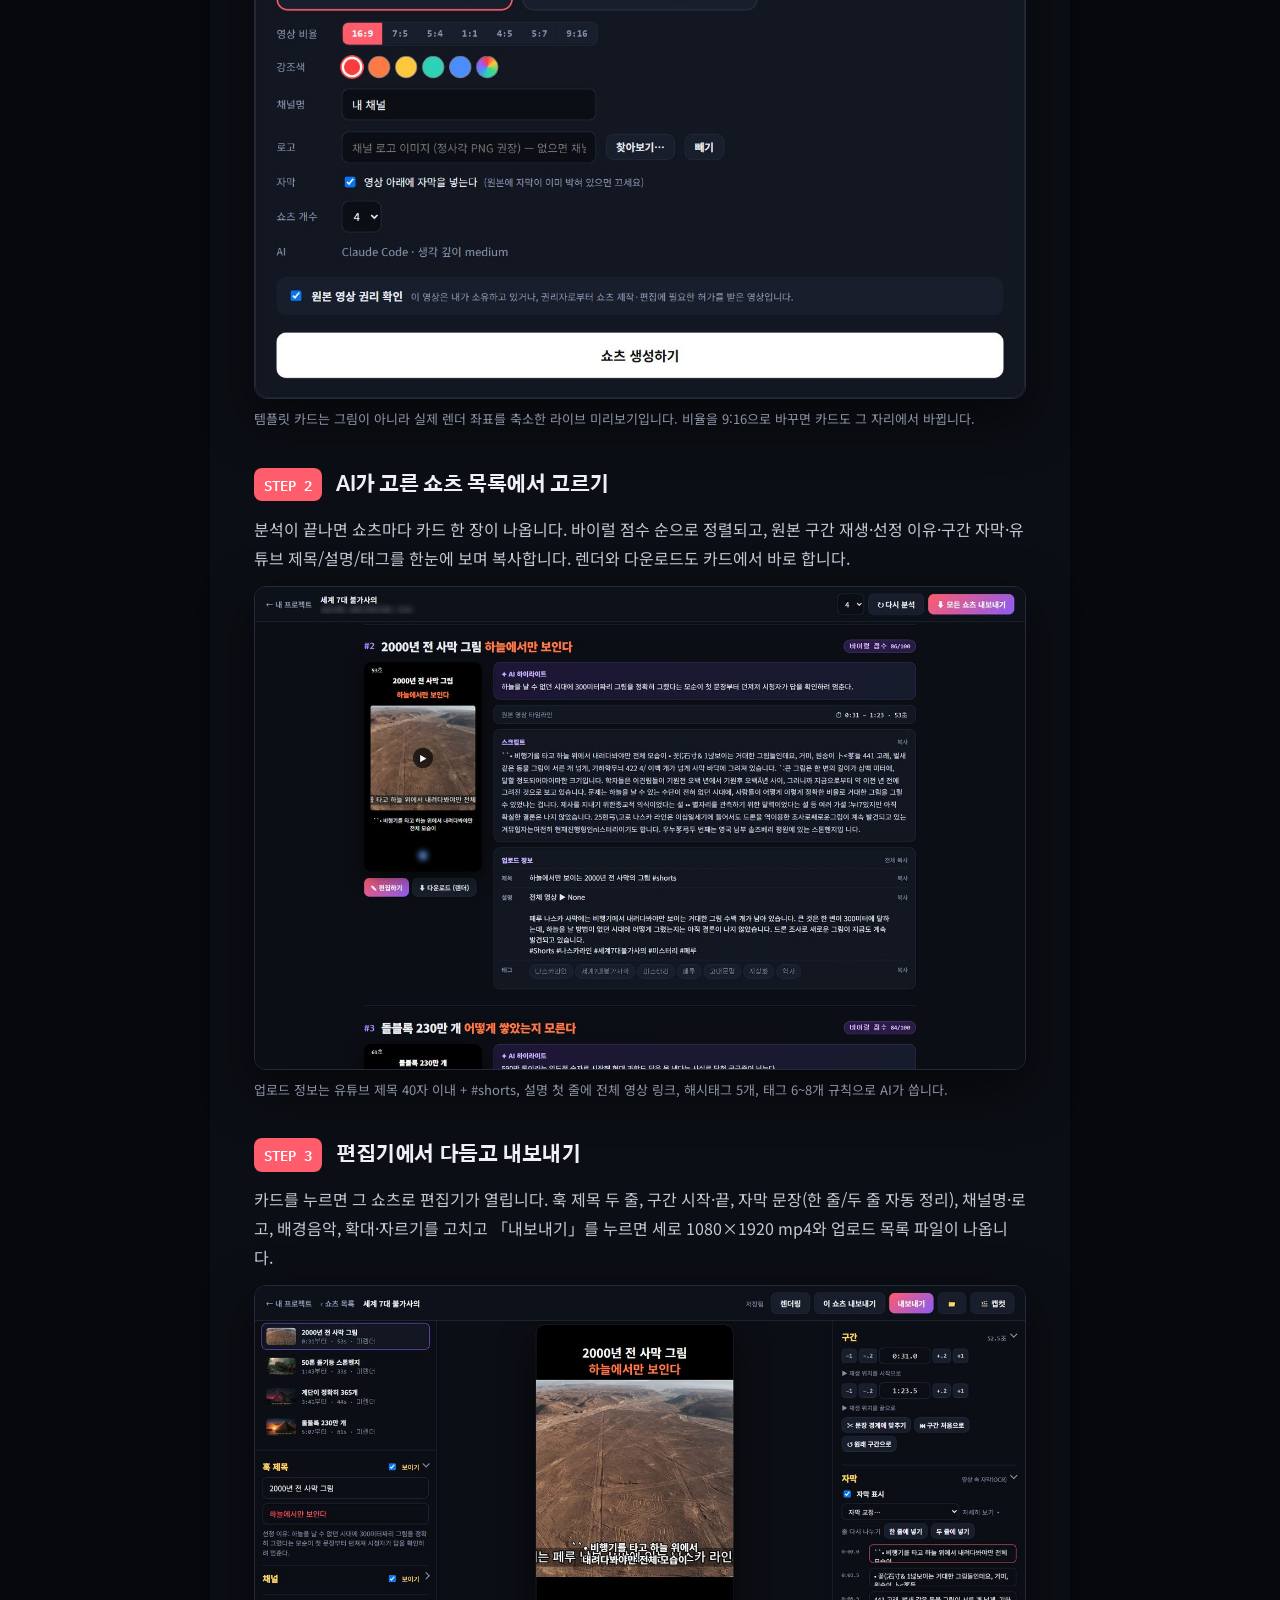
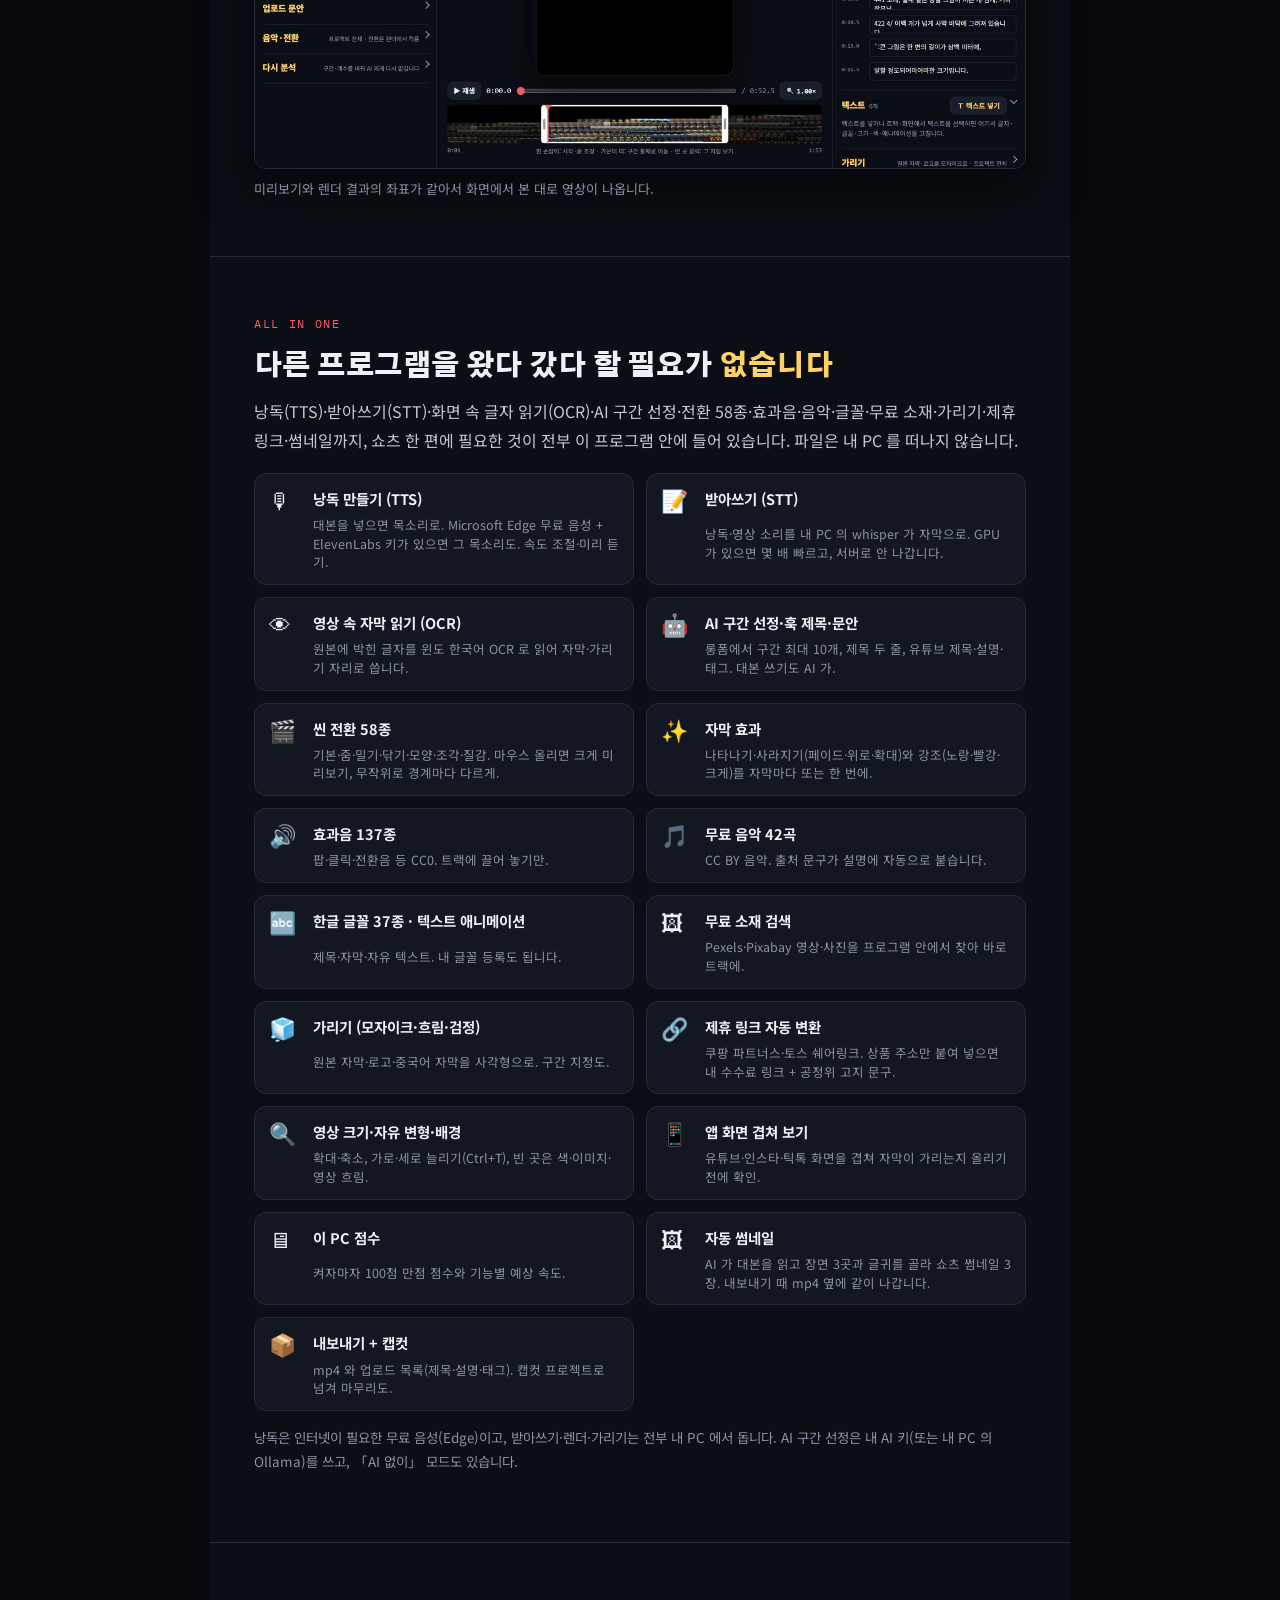
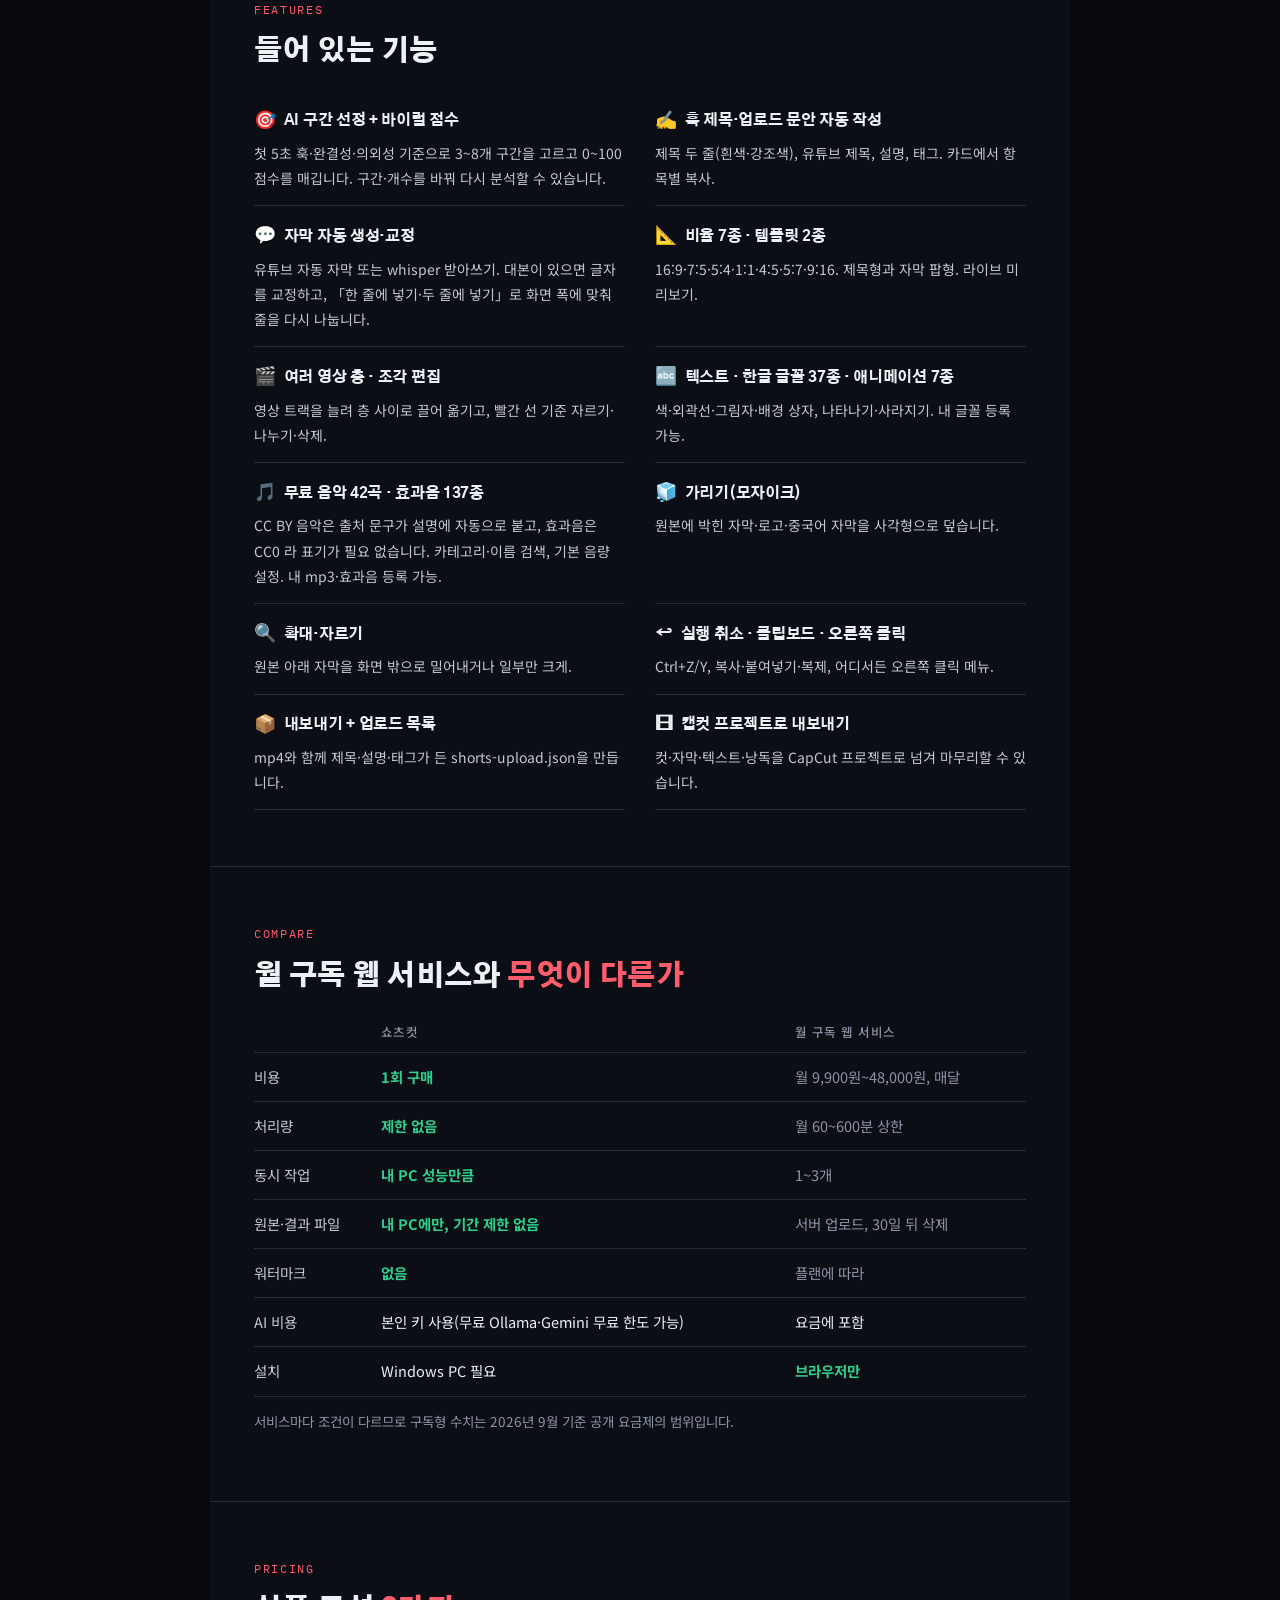
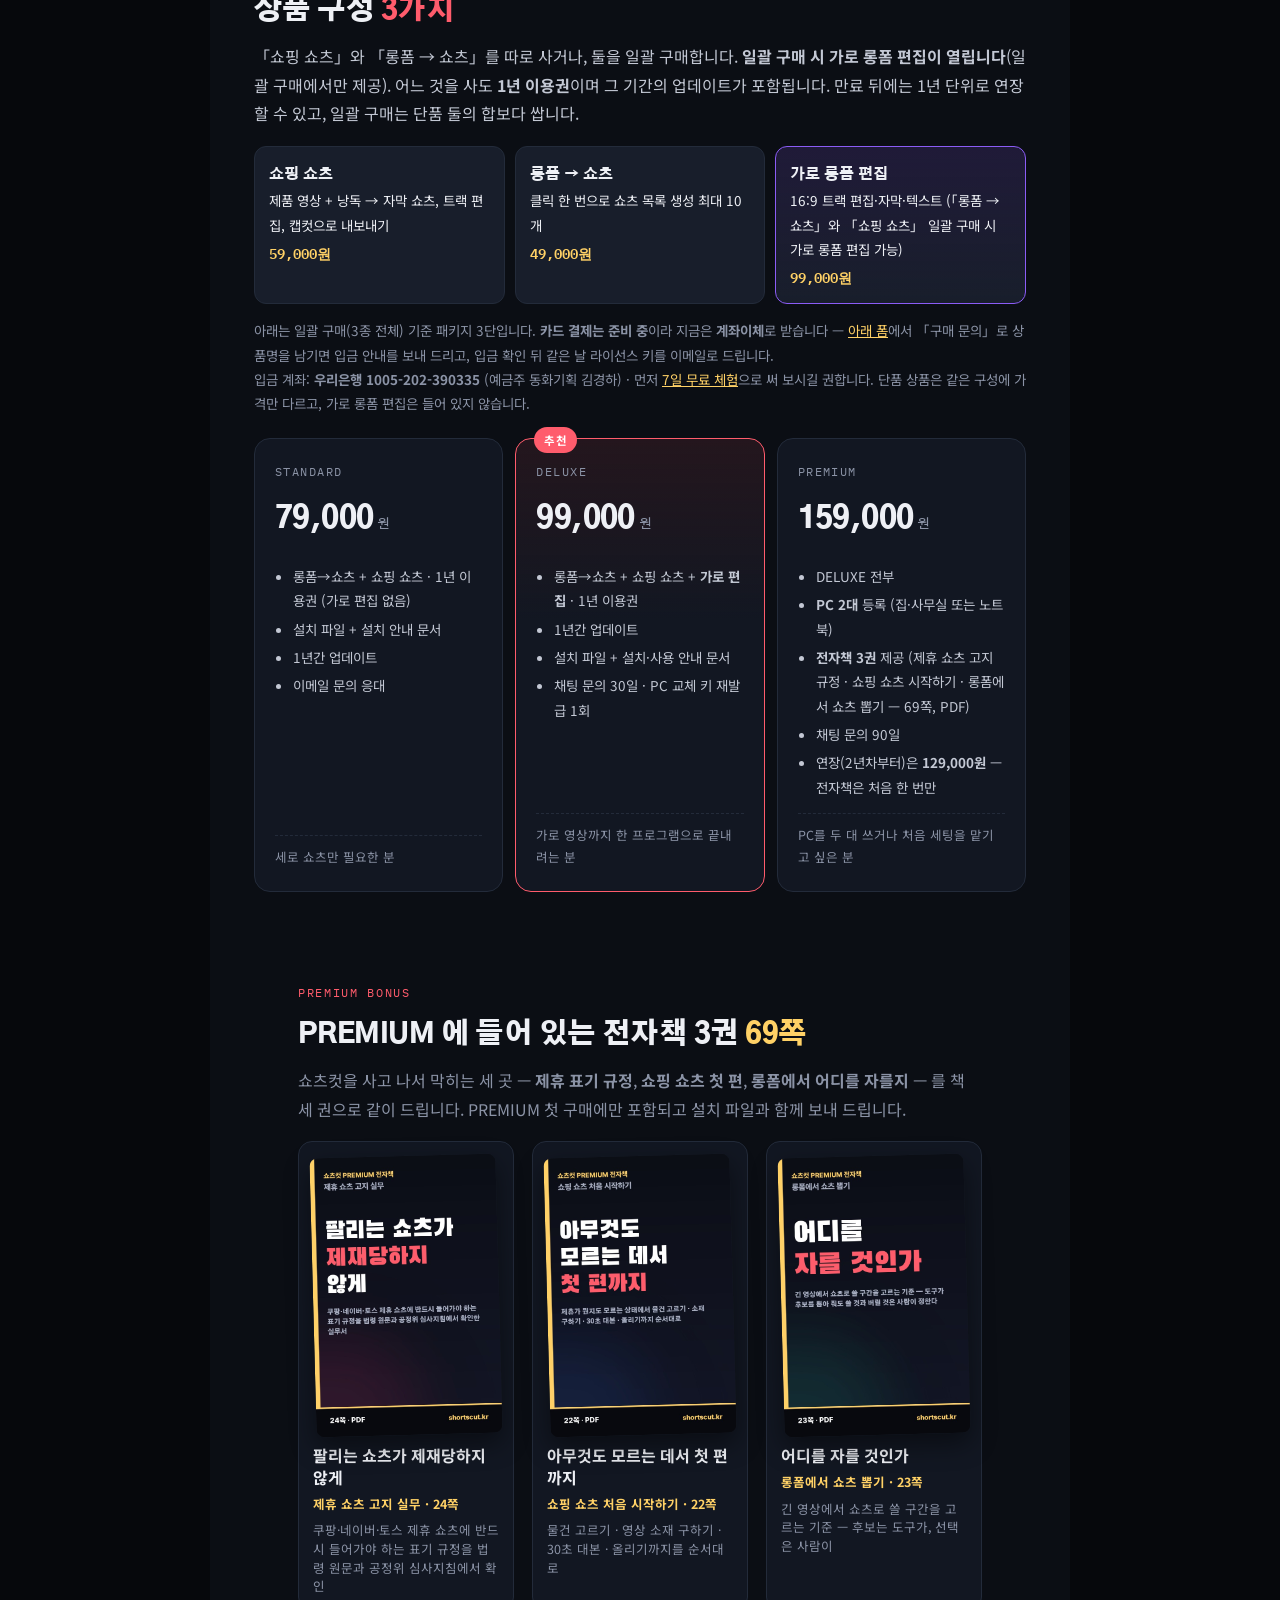
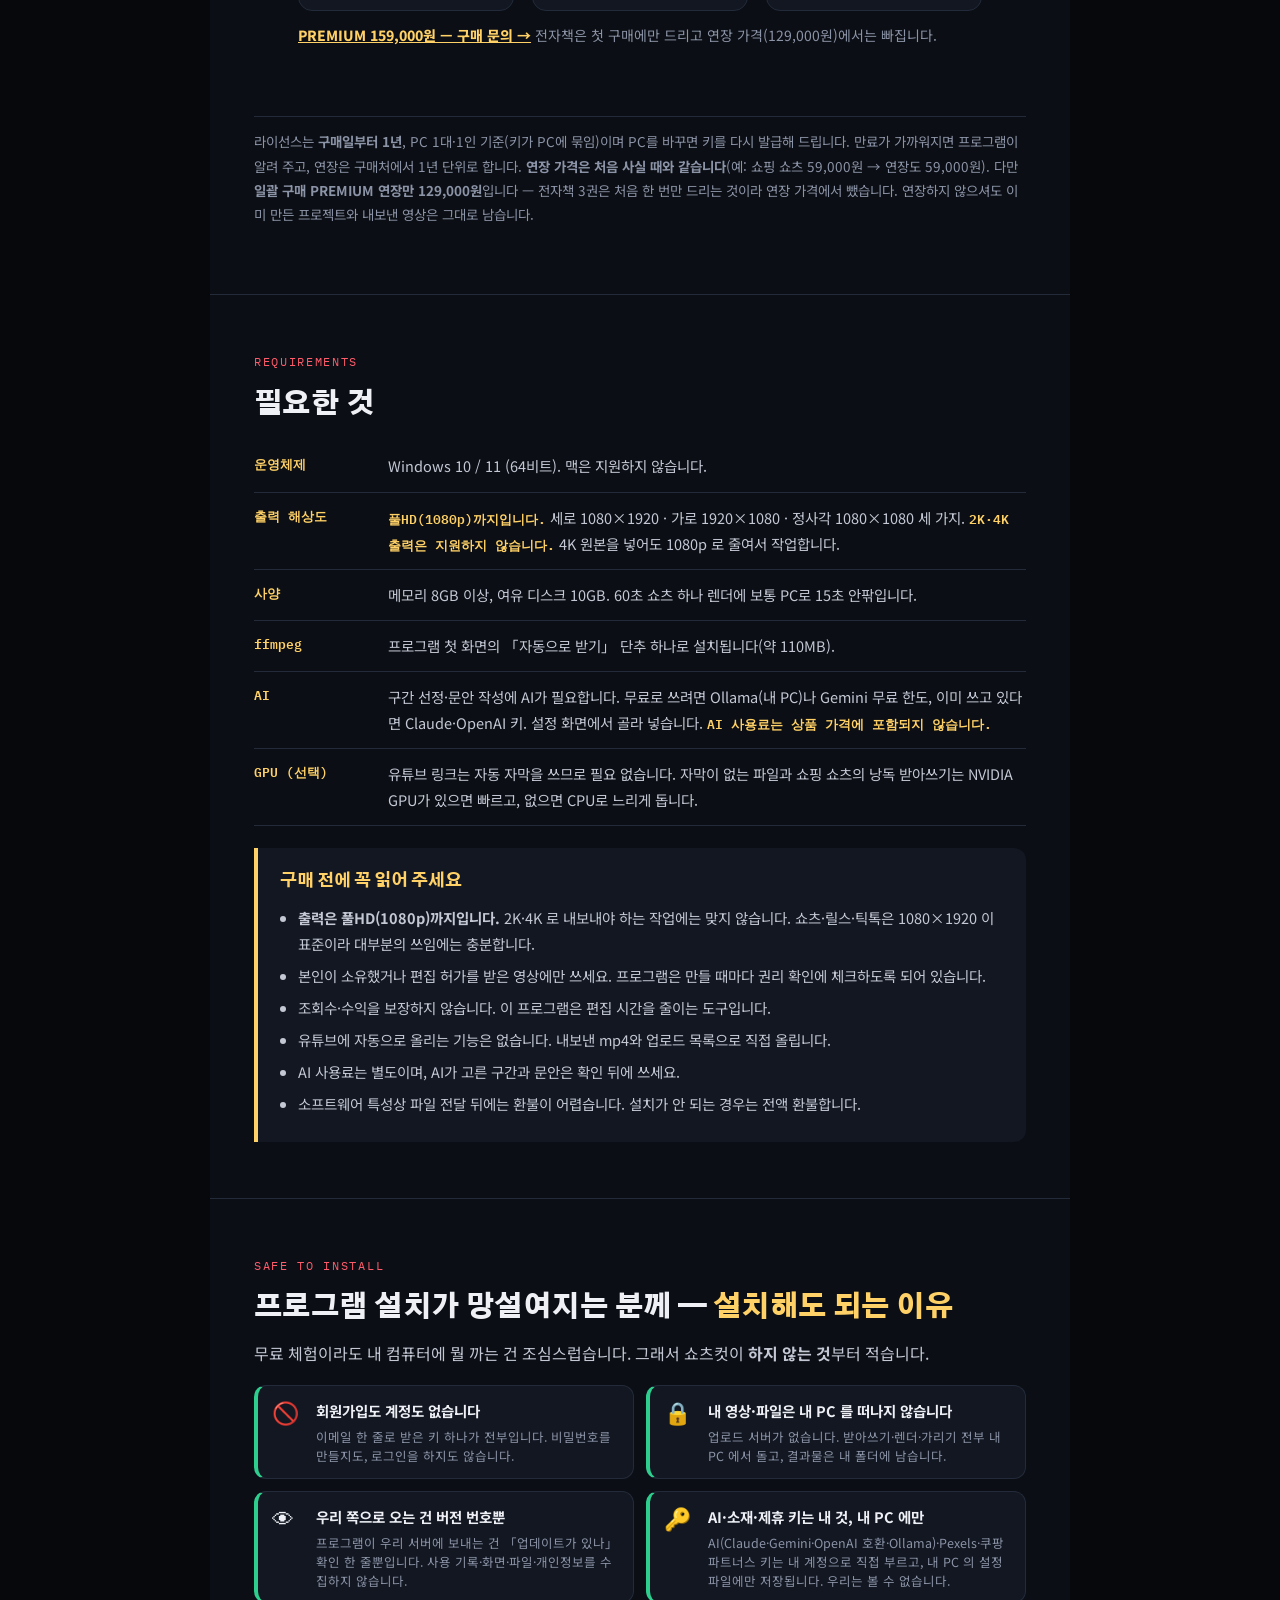
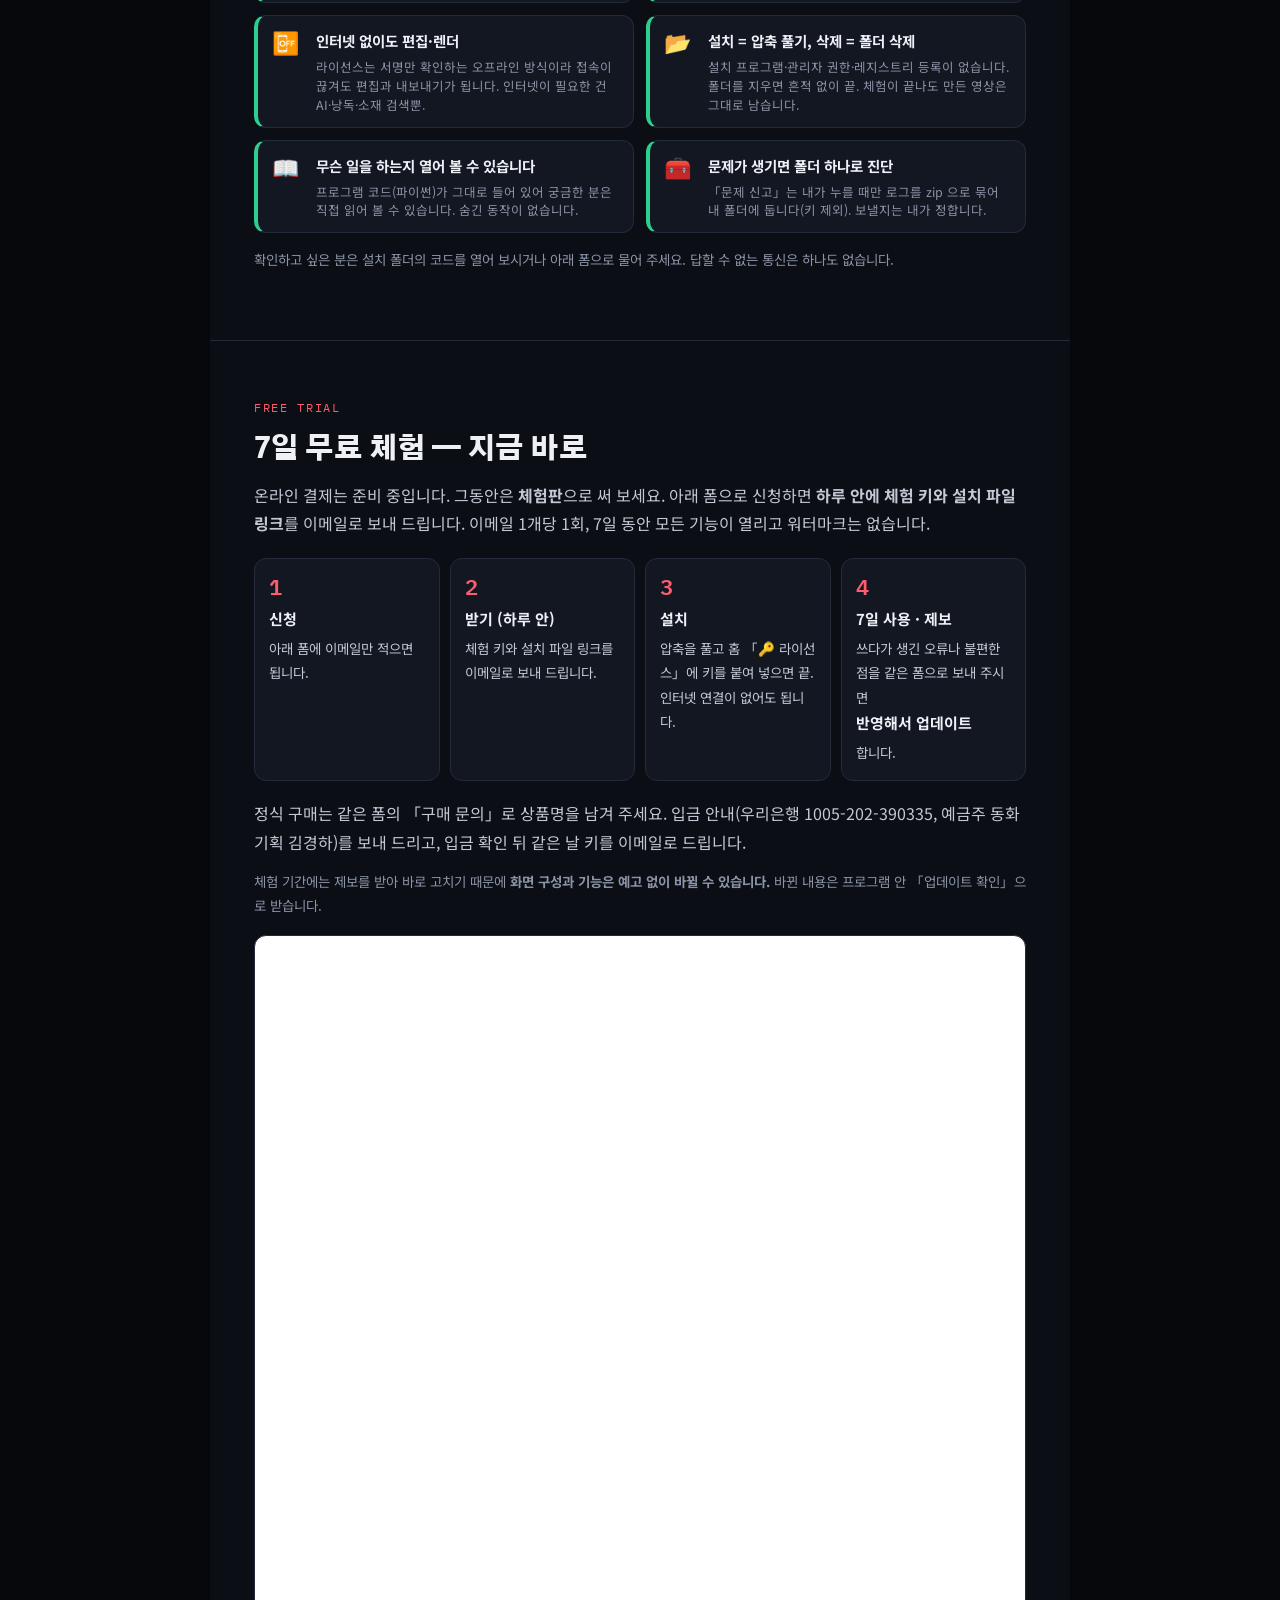
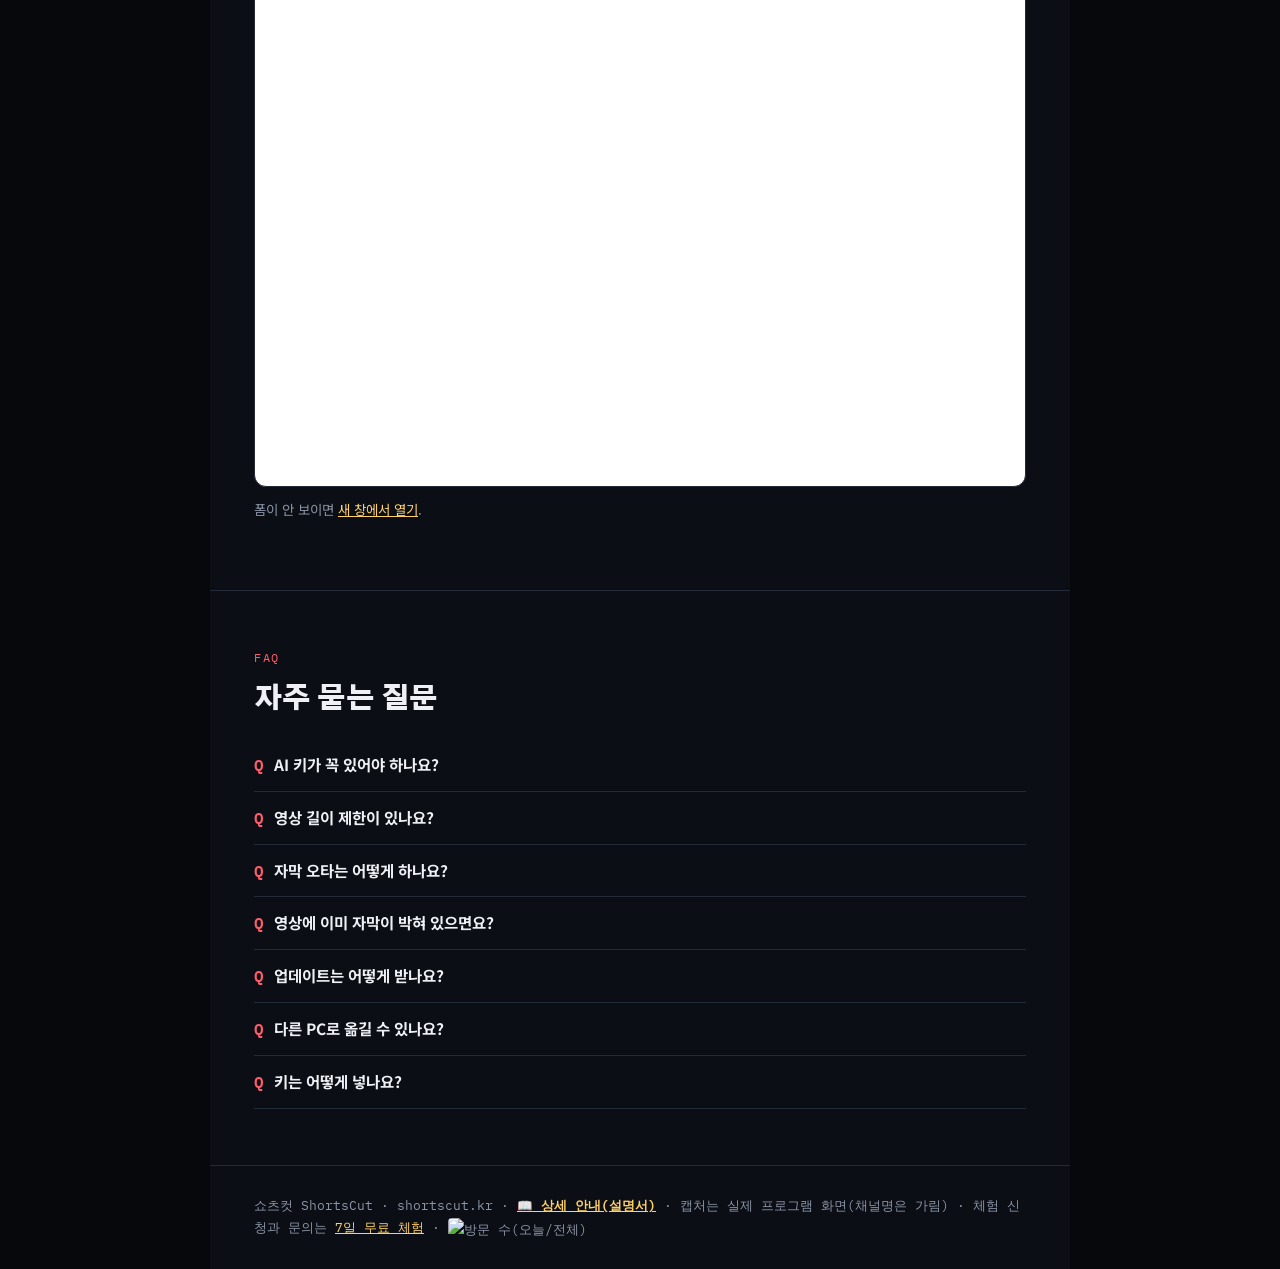
==== commit fd184d25: "홈: 썸네일 카드 문구(AI 가 대본을 읽고 장면·글귀 선택) Co-Authored-By: Claude Fable 5.1 <noreply@anthropic.com>" ====
--- a/index.html
+++ b/index.html
@@ -201,7 +201,7 @@
   </div>
 </section>
 
-<section id="allin"><div class="eyebrow">All in one</div><h2>다른 프로그램을 왔다 갔다 할 필요가 <em style="font-style:normal;color:var(--gold)">없습니다</em></h2><p style="color:var(--fg2)">낭독(TTS)·받아쓰기(STT)·화면 속 글자 읽기(OCR)·AI 구간 선정·전환 58종·효과음·음악·글꼴·무료 소재·가리기·제휴 링크·썸네일까지, 쇼츠 한 편에 필요한 것이 전부 이 프로그램 안에 들어 있습니다. 파일은 내 PC 를 떠나지 않습니다.</p><div class="ai-grid"><div class="ai-item"><i>🎙</i><b>낭독 만들기 (TTS)</b><span>대본을 넣으면 목소리로. Microsoft Edge 무료 음성 + ElevenLabs 키가 있으면 그 목소리도. 속도 조절·미리 듣기.</span></div><div class="ai-item"><i>📝</i><b>받아쓰기 (STT)</b><span>낭독·영상 소리를 내 PC 의 whisper 가 자막으로. GPU 가 있으면 몇 배 빠르고, 서버로 안 나갑니다.</span></div><div class="ai-item"><i>👁</i><b>영상 속 자막 읽기 (OCR)</b><span>원본에 박힌 글자를 윈도 한국어 OCR 로 읽어 자막·가리기 자리로 씁니다.</span></div><div class="ai-item"><i>🤖</i><b>AI 구간 선정·훅 제목·문안</b><span>롱폼에서 구간 최대 10개, 제목 두 줄, 유튜브 제목·설명·태그. 대본 쓰기도 AI 가.</span></div><div class="ai-item"><i>🎬</i><b>씬 전환 58종</b><span>기본·줌·밀기·닦기·모양·조각·질감. 마우스 올리면 크게 미리보기, 무작위로 경계마다 다르게.</span></div><div class="ai-item"><i>✨</i><b>자막 효과</b><span>나타나기·사라지기(페이드·위로·확대)와 강조(노랑·빨강·크게)를 자막마다 또는 한 번에.</span></div><div class="ai-item"><i>🔊</i><b>효과음 137종</b><span>팝·클릭·전환음 등 CC0. 트랙에 끌어 놓기만.</span></div><div class="ai-item"><i>🎵</i><b>무료 음악 42곡</b><span>CC BY 음악. 출처 문구가 설명에 자동으로 붙습니다.</span></div><div class="ai-item"><i>🔤</i><b>한글 글꼴 37종 · 텍스트 애니메이션</b><span>제목·자막·자유 텍스트. 내 글꼴 등록도 됩니다.</span></div><div class="ai-item"><i>🖼</i><b>무료 소재 검색</b><span>Pexels·Pixabay 영상·사진을 프로그램 안에서 찾아 바로 트랙에.</span></div><div class="ai-item"><i>🧊</i><b>가리기 (모자이크·흐림·검정)</b><span>원본 자막·로고·중국어 자막을 사각형으로. 구간 지정도.</span></div><div class="ai-item"><i>🔗</i><b>제휴 링크 자동 변환</b><span>쿠팡 파트너스·토스 쉐어링크. 상품 주소만 붙여 넣으면 내 수수료 링크 + 공정위 고지 문구.</span></div><div class="ai-item"><i>🔍</i><b>영상 크기·자유 변형·배경</b><span>확대·축소, 가로·세로 늘리기(Ctrl+T), 빈 곳은 색·이미지·영상 흐림.</span></div><div class="ai-item"><i>📱</i><b>앱 화면 겹쳐 보기</b><span>유튜브·인스타·틱톡 화면을 겹쳐 자막이 가리는지 올리기 전에 확인.</span></div><div class="ai-item"><i>🖥</i><b>이 PC 점수</b><span>켜자마자 100점 만점 점수와 기능별 예상 속도.</span></div><div class="ai-item"><i>🖼</i><b>자동 썸네일</b><span>장면 + 훅 제목으로 쇼츠 썸네일 3장(아래·가운데·위). 내보내기 때 mp4 옆에 같이 나갑니다.</span></div><div class="ai-item"><i>📦</i><b>내보내기 + 캡컷</b><span>mp4 와 업로드 목록(제목·설명·태그). 캡컷 프로젝트로 넘겨 마무리도.</span></div></div><p class="small dim" style="margin-top:14px">낭독은 인터넷이 필요한 무료 음성(Edge)이고, 받아쓰기·렌더·가리기는 전부 내 PC 에서 돕니다. AI 구간 선정은 내 AI 키(또는 내 PC 의 Ollama)를 쓰고, 「AI 없이」 모드도 있습니다.</p></section>
+<section id="allin"><div class="eyebrow">All in one</div><h2>다른 프로그램을 왔다 갔다 할 필요가 <em style="font-style:normal;color:var(--gold)">없습니다</em></h2><p style="color:var(--fg2)">낭독(TTS)·받아쓰기(STT)·화면 속 글자 읽기(OCR)·AI 구간 선정·전환 58종·효과음·음악·글꼴·무료 소재·가리기·제휴 링크·썸네일까지, 쇼츠 한 편에 필요한 것이 전부 이 프로그램 안에 들어 있습니다. 파일은 내 PC 를 떠나지 않습니다.</p><div class="ai-grid"><div class="ai-item"><i>🎙</i><b>낭독 만들기 (TTS)</b><span>대본을 넣으면 목소리로. Microsoft Edge 무료 음성 + ElevenLabs 키가 있으면 그 목소리도. 속도 조절·미리 듣기.</span></div><div class="ai-item"><i>📝</i><b>받아쓰기 (STT)</b><span>낭독·영상 소리를 내 PC 의 whisper 가 자막으로. GPU 가 있으면 몇 배 빠르고, 서버로 안 나갑니다.</span></div><div class="ai-item"><i>👁</i><b>영상 속 자막 읽기 (OCR)</b><span>원본에 박힌 글자를 윈도 한국어 OCR 로 읽어 자막·가리기 자리로 씁니다.</span></div><div class="ai-item"><i>🤖</i><b>AI 구간 선정·훅 제목·문안</b><span>롱폼에서 구간 최대 10개, 제목 두 줄, 유튜브 제목·설명·태그. 대본 쓰기도 AI 가.</span></div><div class="ai-item"><i>🎬</i><b>씬 전환 58종</b><span>기본·줌·밀기·닦기·모양·조각·질감. 마우스 올리면 크게 미리보기, 무작위로 경계마다 다르게.</span></div><div class="ai-item"><i>✨</i><b>자막 효과</b><span>나타나기·사라지기(페이드·위로·확대)와 강조(노랑·빨강·크게)를 자막마다 또는 한 번에.</span></div><div class="ai-item"><i>🔊</i><b>효과음 137종</b><span>팝·클릭·전환음 등 CC0. 트랙에 끌어 놓기만.</span></div><div class="ai-item"><i>🎵</i><b>무료 음악 42곡</b><span>CC BY 음악. 출처 문구가 설명에 자동으로 붙습니다.</span></div><div class="ai-item"><i>🔤</i><b>한글 글꼴 37종 · 텍스트 애니메이션</b><span>제목·자막·자유 텍스트. 내 글꼴 등록도 됩니다.</span></div><div class="ai-item"><i>🖼</i><b>무료 소재 검색</b><span>Pexels·Pixabay 영상·사진을 프로그램 안에서 찾아 바로 트랙에.</span></div><div class="ai-item"><i>🧊</i><b>가리기 (모자이크·흐림·검정)</b><span>원본 자막·로고·중국어 자막을 사각형으로. 구간 지정도.</span></div><div class="ai-item"><i>🔗</i><b>제휴 링크 자동 변환</b><span>쿠팡 파트너스·토스 쉐어링크. 상품 주소만 붙여 넣으면 내 수수료 링크 + 공정위 고지 문구.</span></div><div class="ai-item"><i>🔍</i><b>영상 크기·자유 변형·배경</b><span>확대·축소, 가로·세로 늘리기(Ctrl+T), 빈 곳은 색·이미지·영상 흐림.</span></div><div class="ai-item"><i>📱</i><b>앱 화면 겹쳐 보기</b><span>유튜브·인스타·틱톡 화면을 겹쳐 자막이 가리는지 올리기 전에 확인.</span></div><div class="ai-item"><i>🖥</i><b>이 PC 점수</b><span>켜자마자 100점 만점 점수와 기능별 예상 속도.</span></div><div class="ai-item"><i>🖼</i><b>자동 썸네일</b><span>AI 가 대본을 읽고 장면 3곳과 글귀를 골라 쇼츠 썸네일 3장. 내보내기 때 mp4 옆에 같이 나갑니다.</span></div><div class="ai-item"><i>📦</i><b>내보내기 + 캡컷</b><span>mp4 와 업로드 목록(제목·설명·태그). 캡컷 프로젝트로 넘겨 마무리도.</span></div></div><p class="small dim" style="margin-top:14px">낭독은 인터넷이 필요한 무료 음성(Edge)이고, 받아쓰기·렌더·가리기는 전부 내 PC 에서 돕니다. AI 구간 선정은 내 AI 키(또는 내 PC 의 Ollama)를 쓰고, 「AI 없이」 모드도 있습니다.</p></section>
 <section>
   <div class="eyebrow">Features</div>
   <h2>들어 있는 기능</h2>
@@ -322,7 +322,7 @@
 <div class="foot">쇼츠컷 ShortsCut · shortscut.kr · <a href="guide/" style="color:var(--gold);font-weight:700">📖 상세 안내(설명서)</a> · 캡처는 실제 프로그램 화면(채널명은 가림) · 체험 신청과 문의는 <a href="#trial" style="color:var(--gold)">7일 무료 체험</a> · <img class="hits" src="https://hits.sh/shortscut.kr.svg?view=today-total&amp;style=flat-square&amp;label=%EB%B0%A9%EB%AC%B8%20%EC%98%A4%EB%8A%98%2F%EC%A0%84%EC%B2%B4&amp;color=ff3b3b&amp;labelColor=1f2937" alt="방문 수(오늘/전체)" height="20" loading="eager" style="vertical-align:middle;height:20px;border-radius:4px"></div>
 </div>
 <link rel="stylesheet" href="chat/chat.css">
-<script>window.SCC_VER="202609171108"</script>
+<script>window.SCC_VER="202609171113"</script>
 <script src="chat/chat.js" defer></script>
 </body>
 </html>
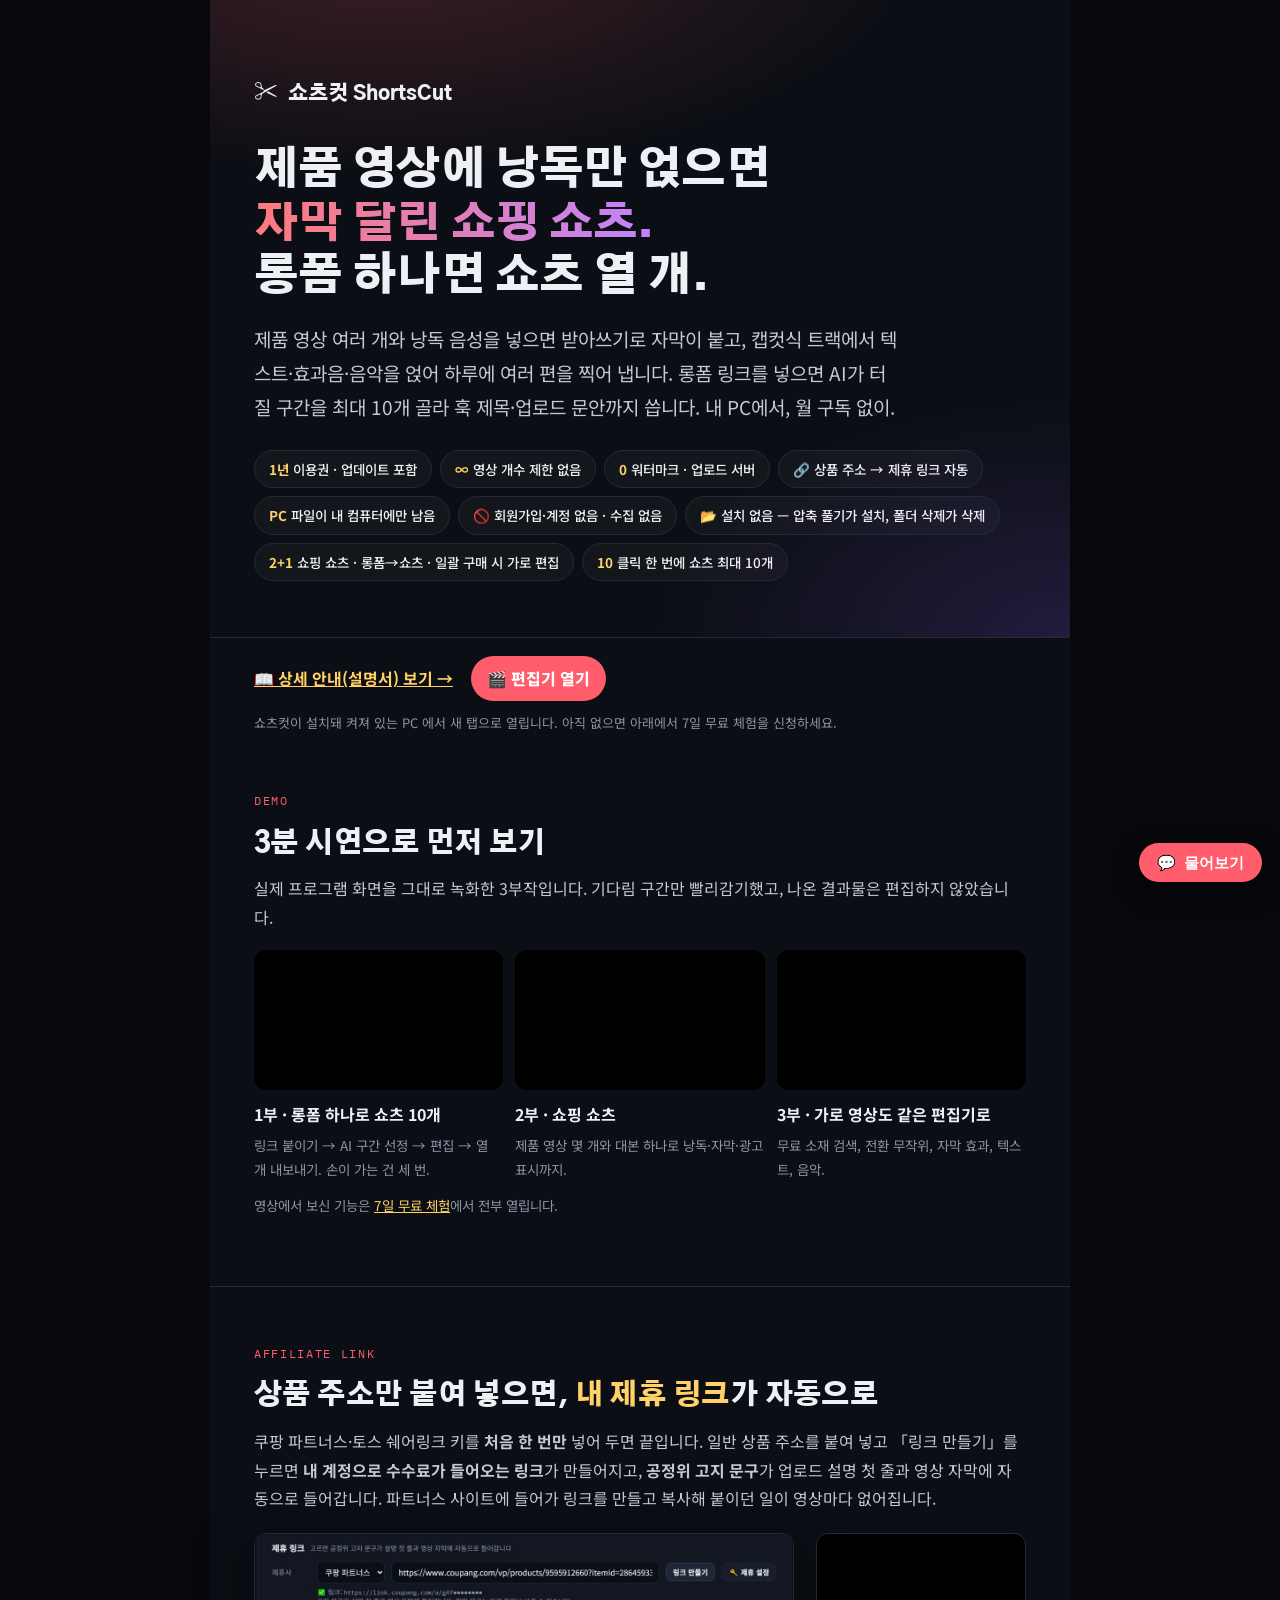
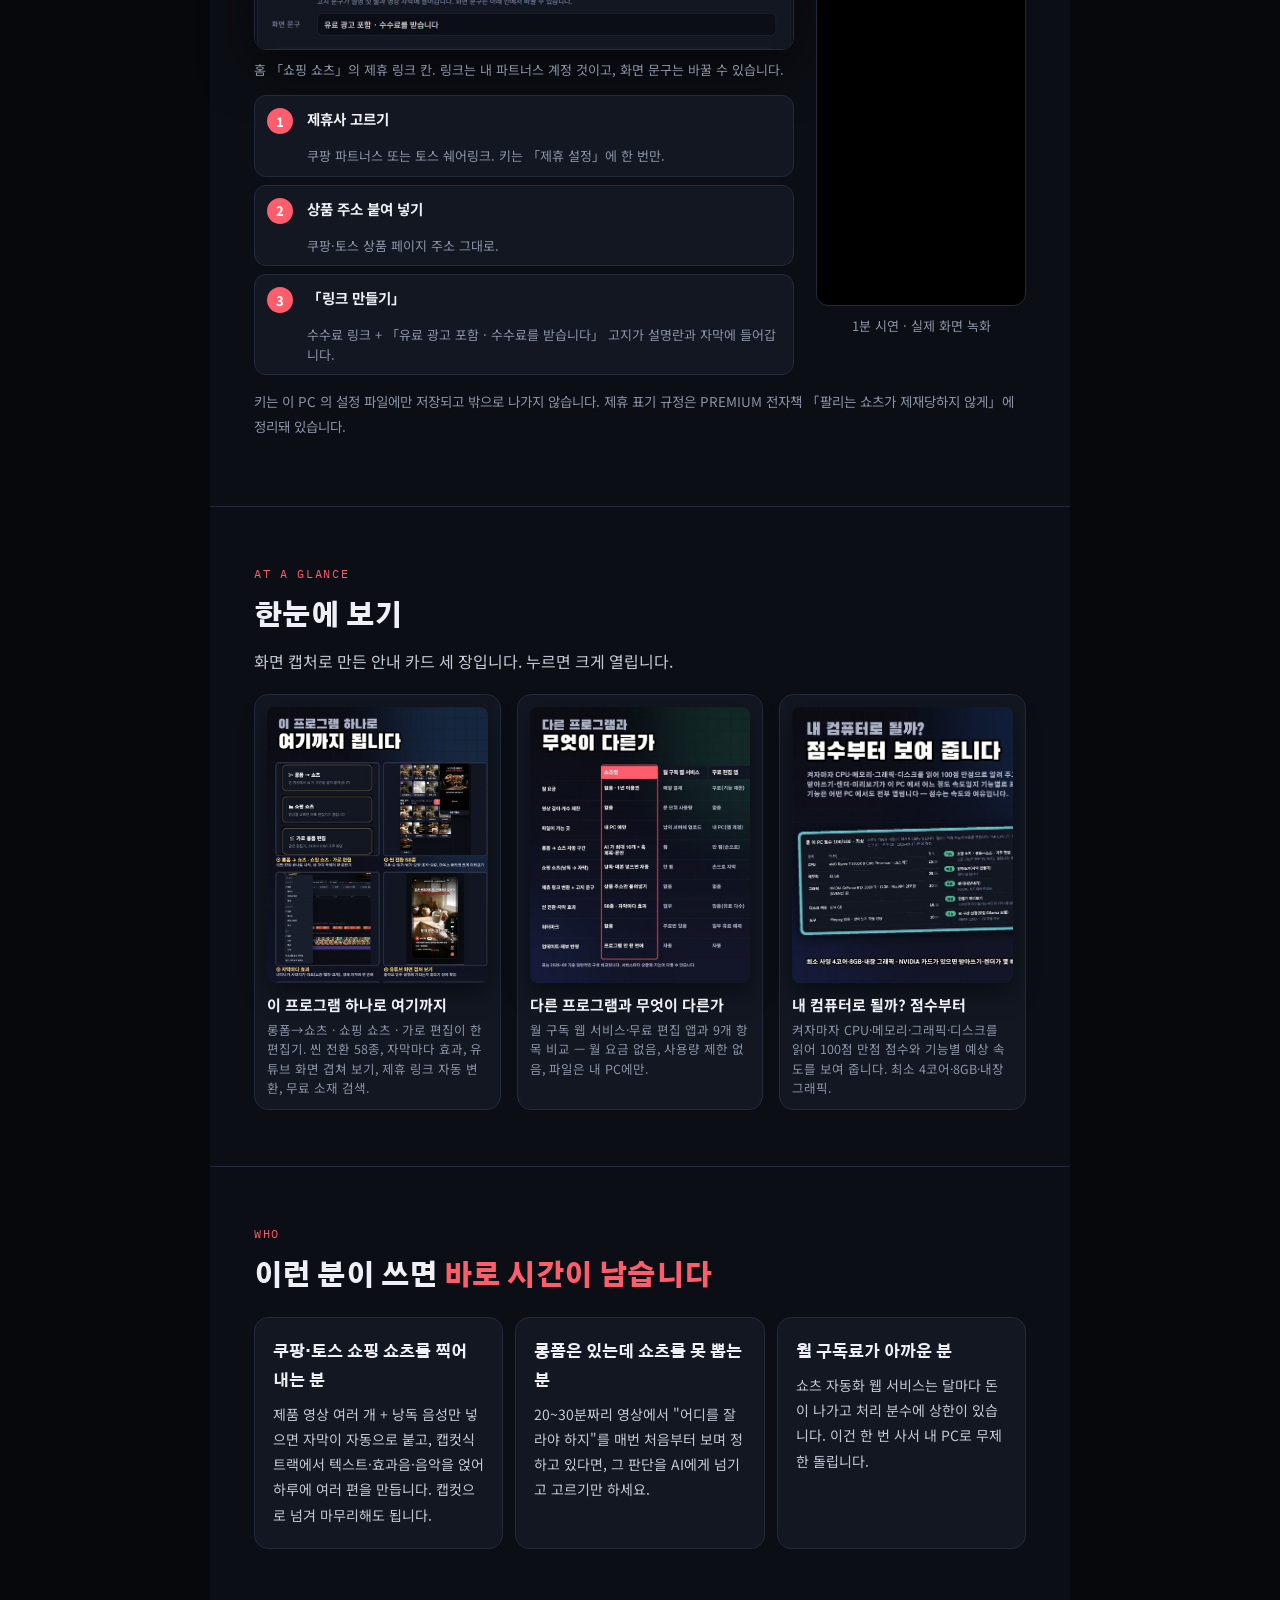
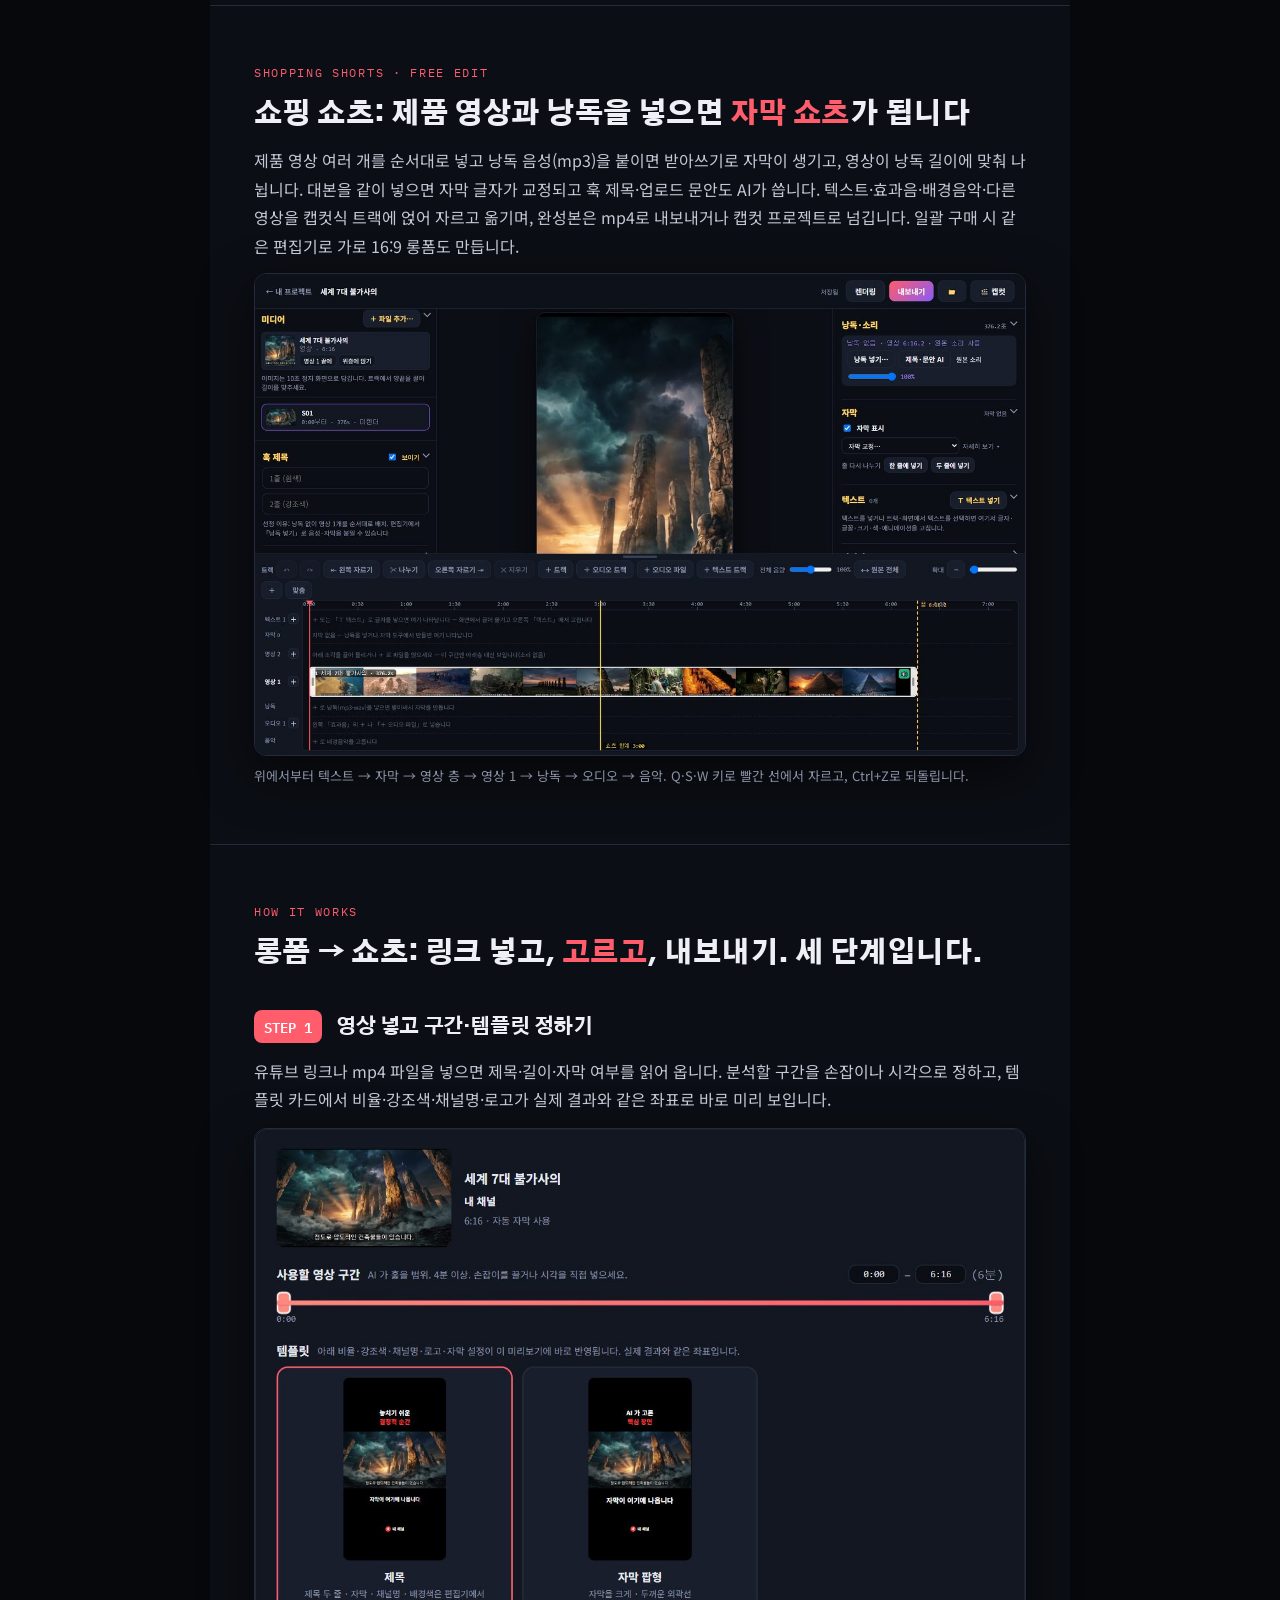
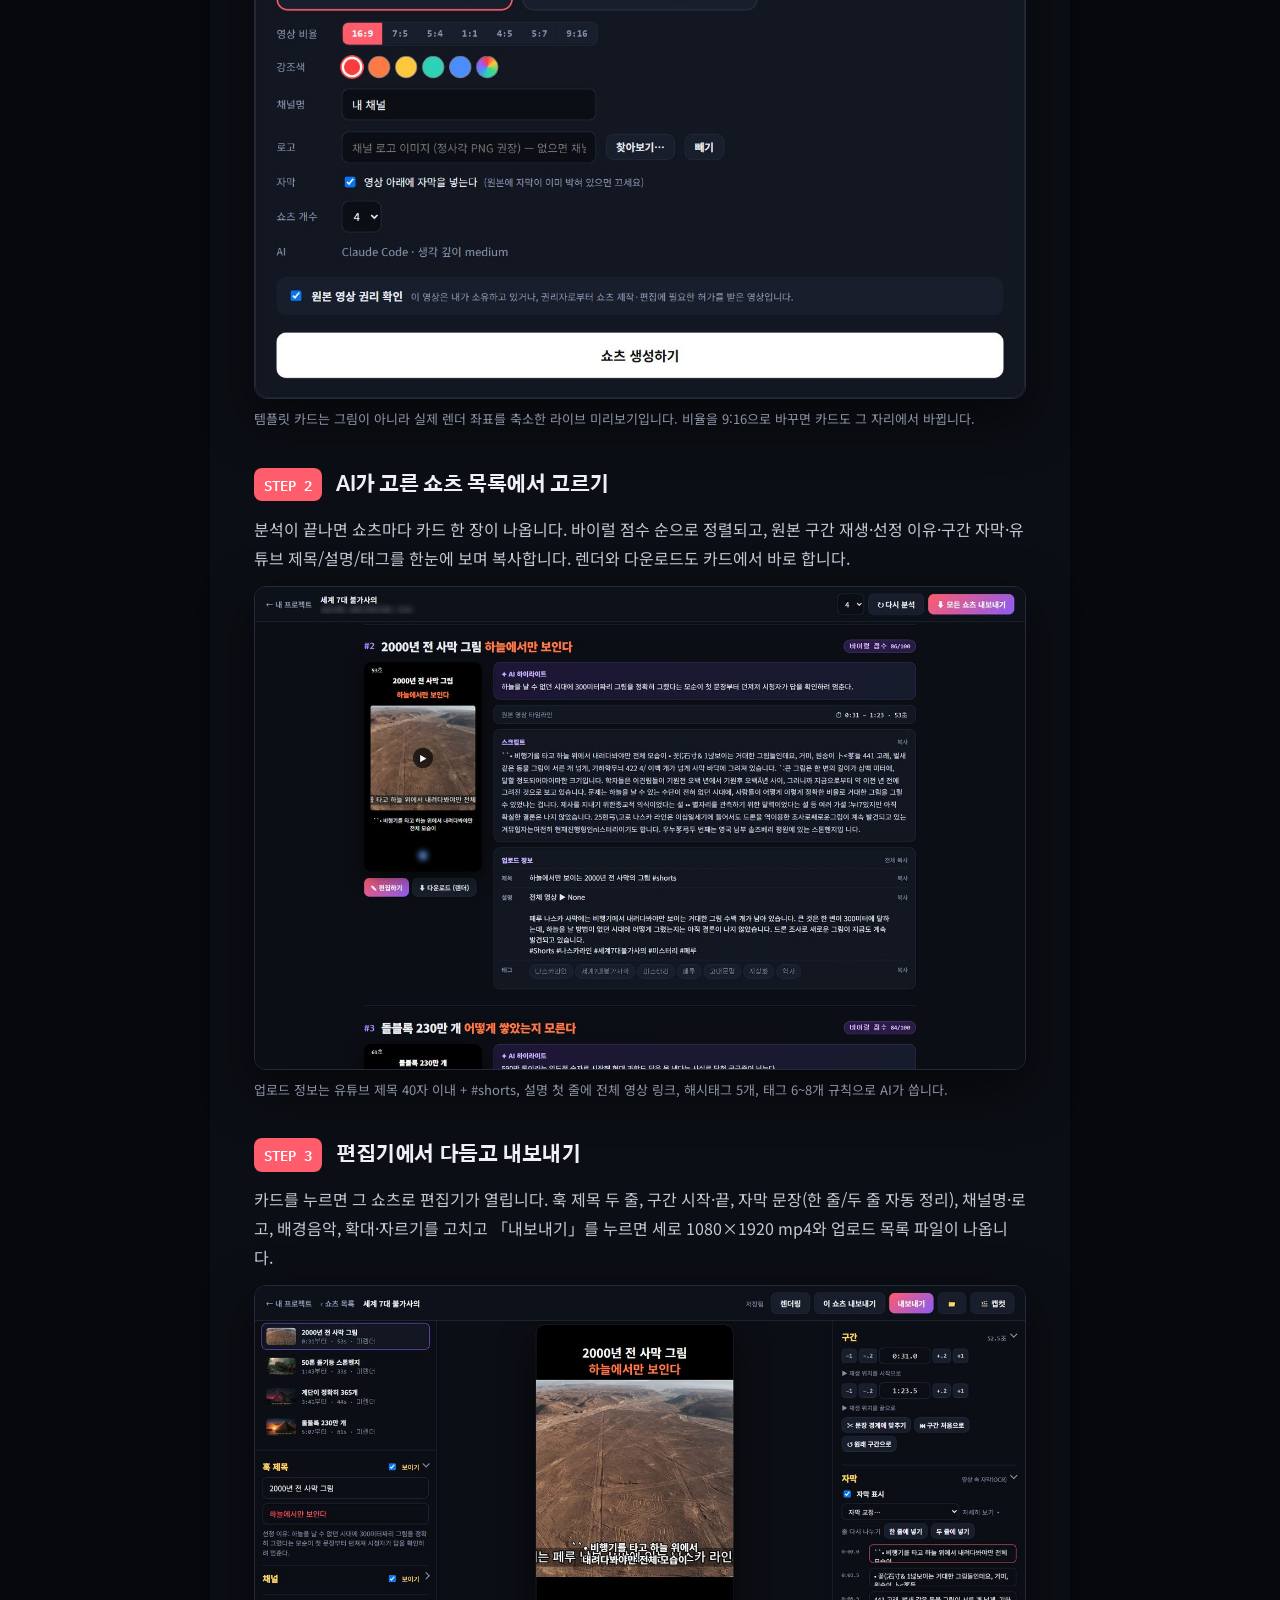
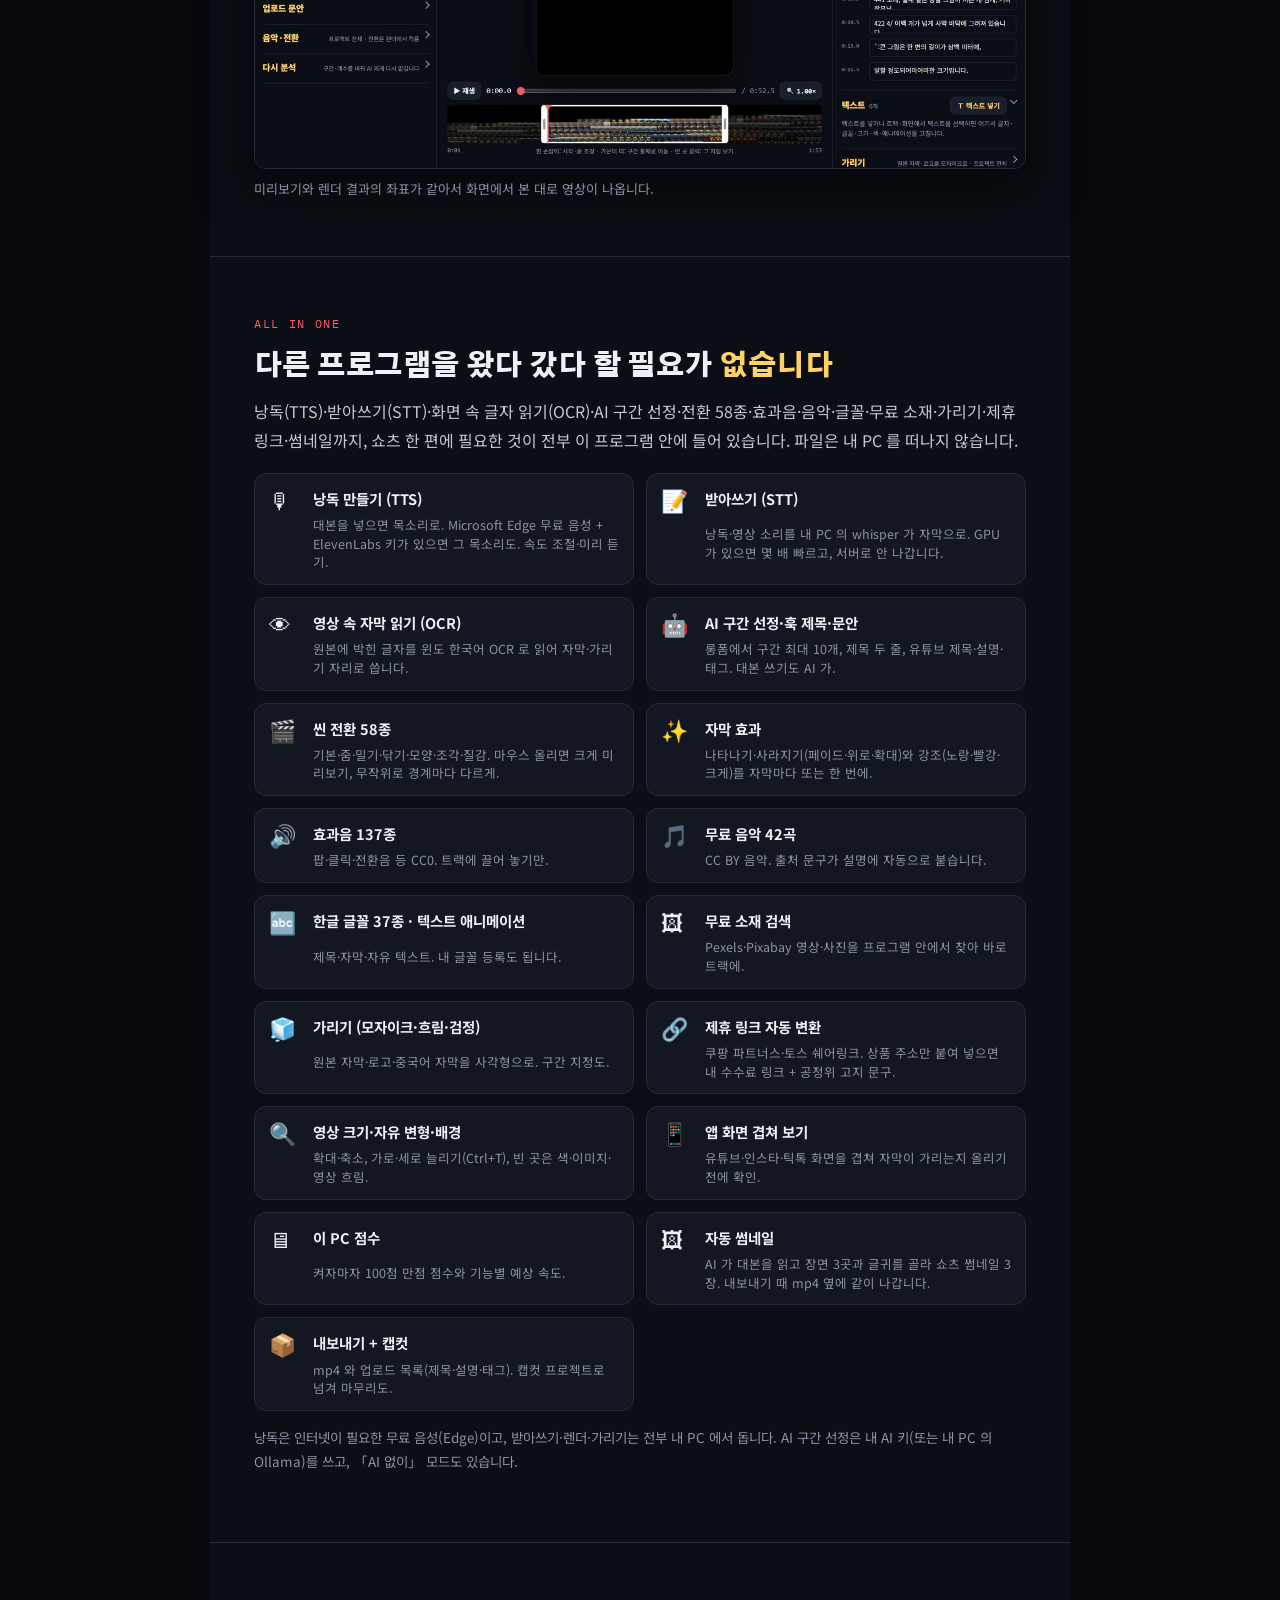
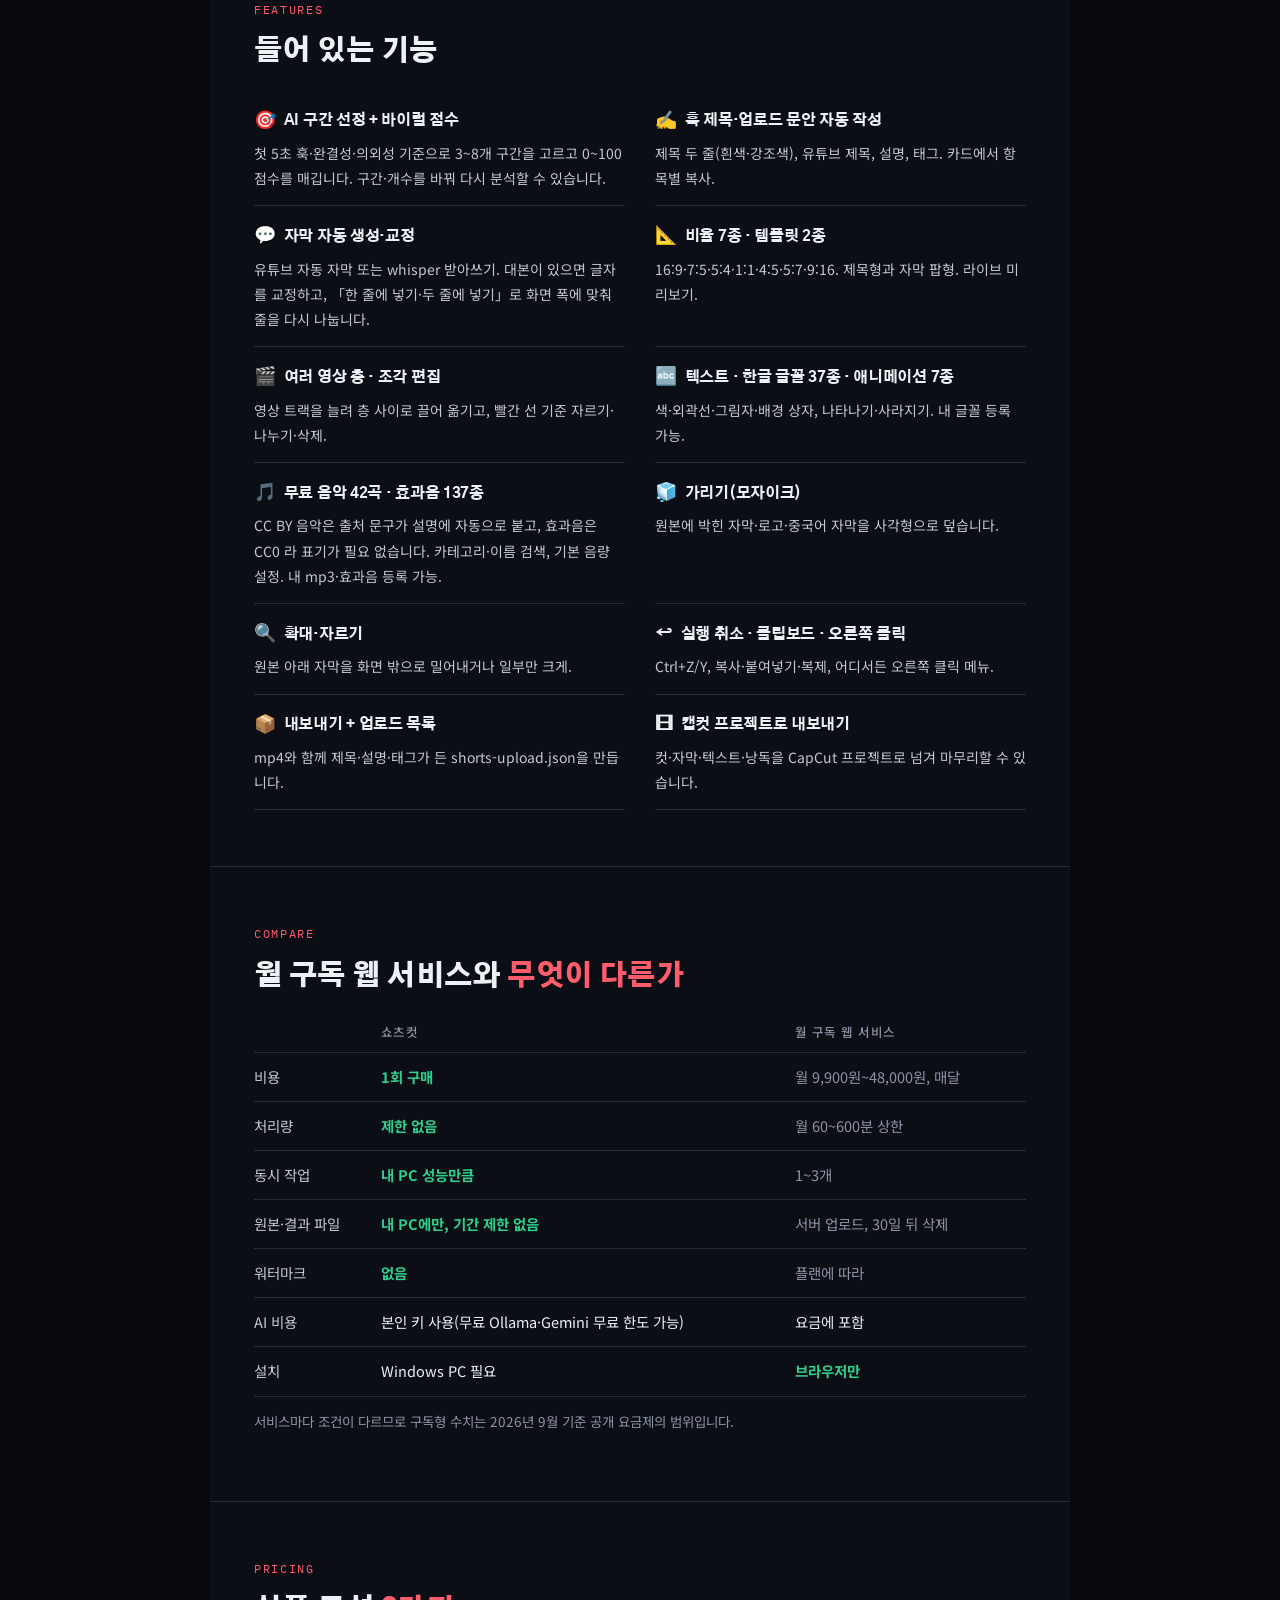
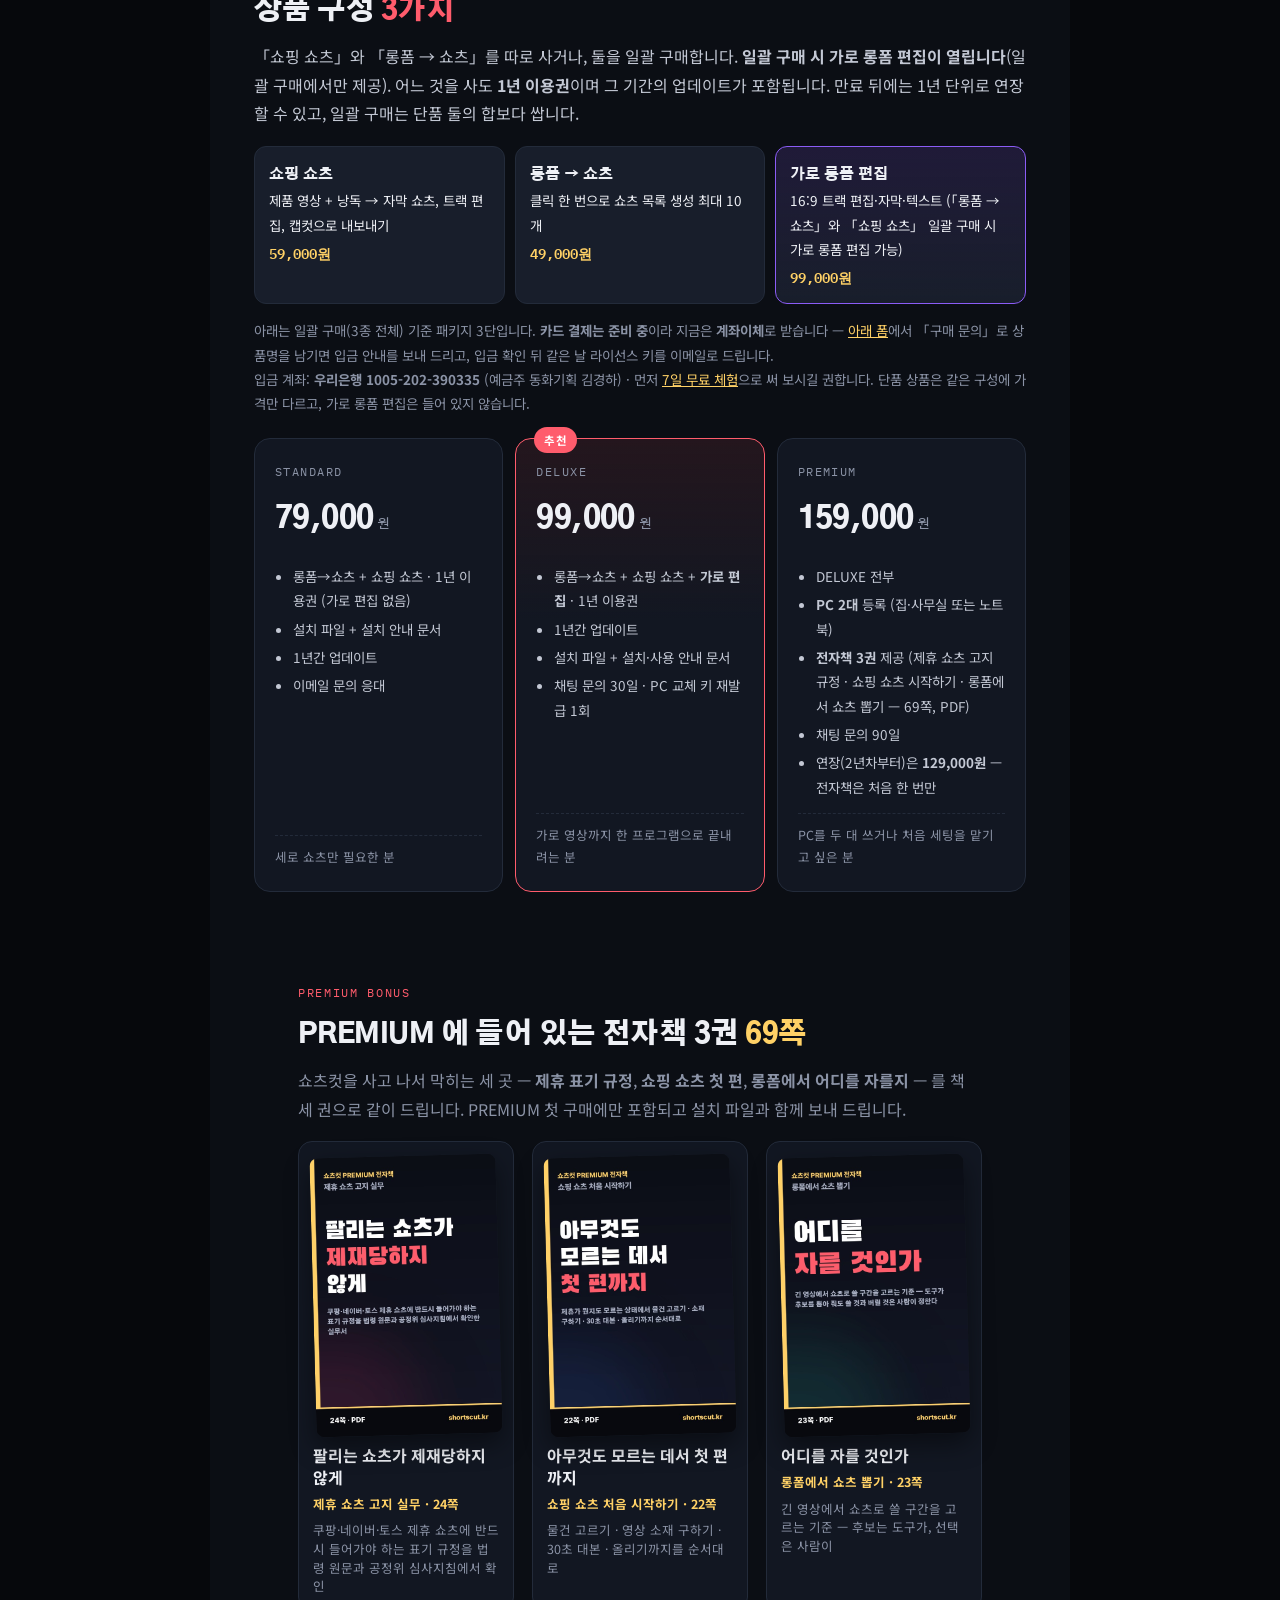
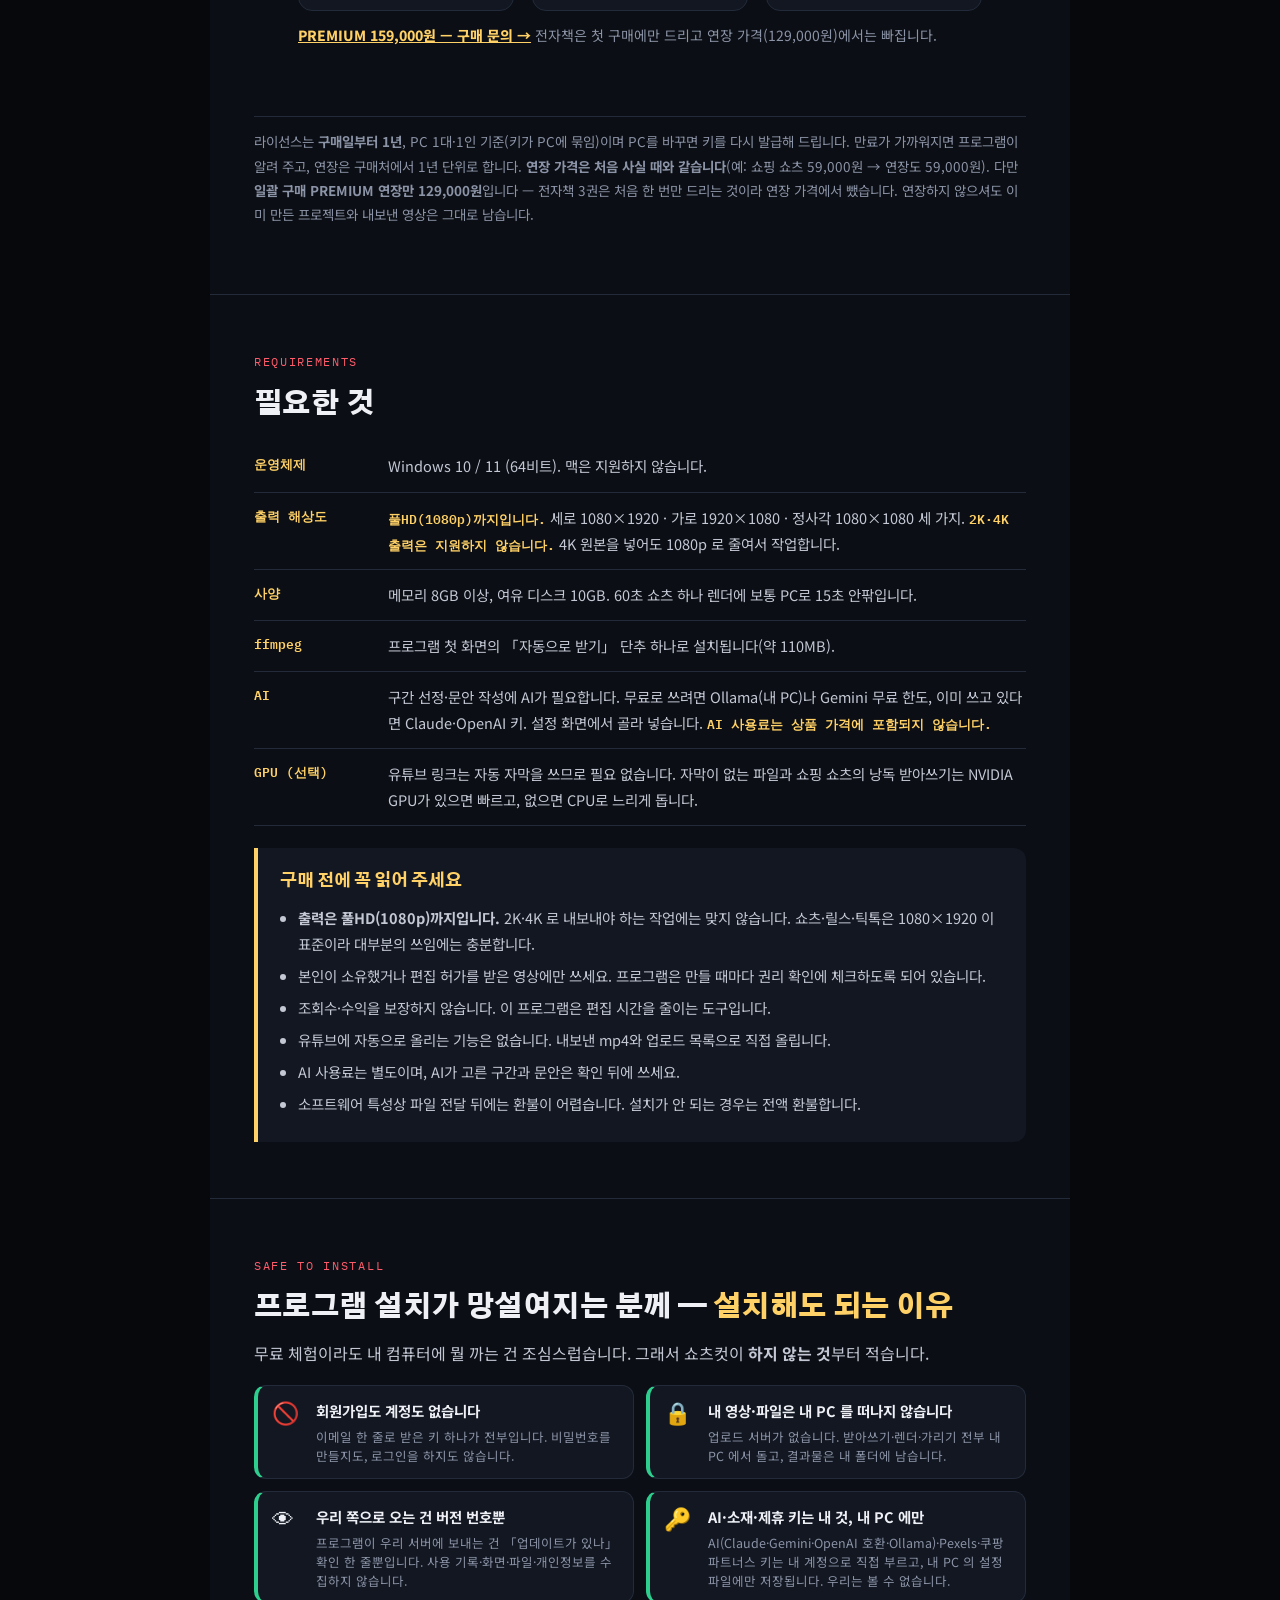
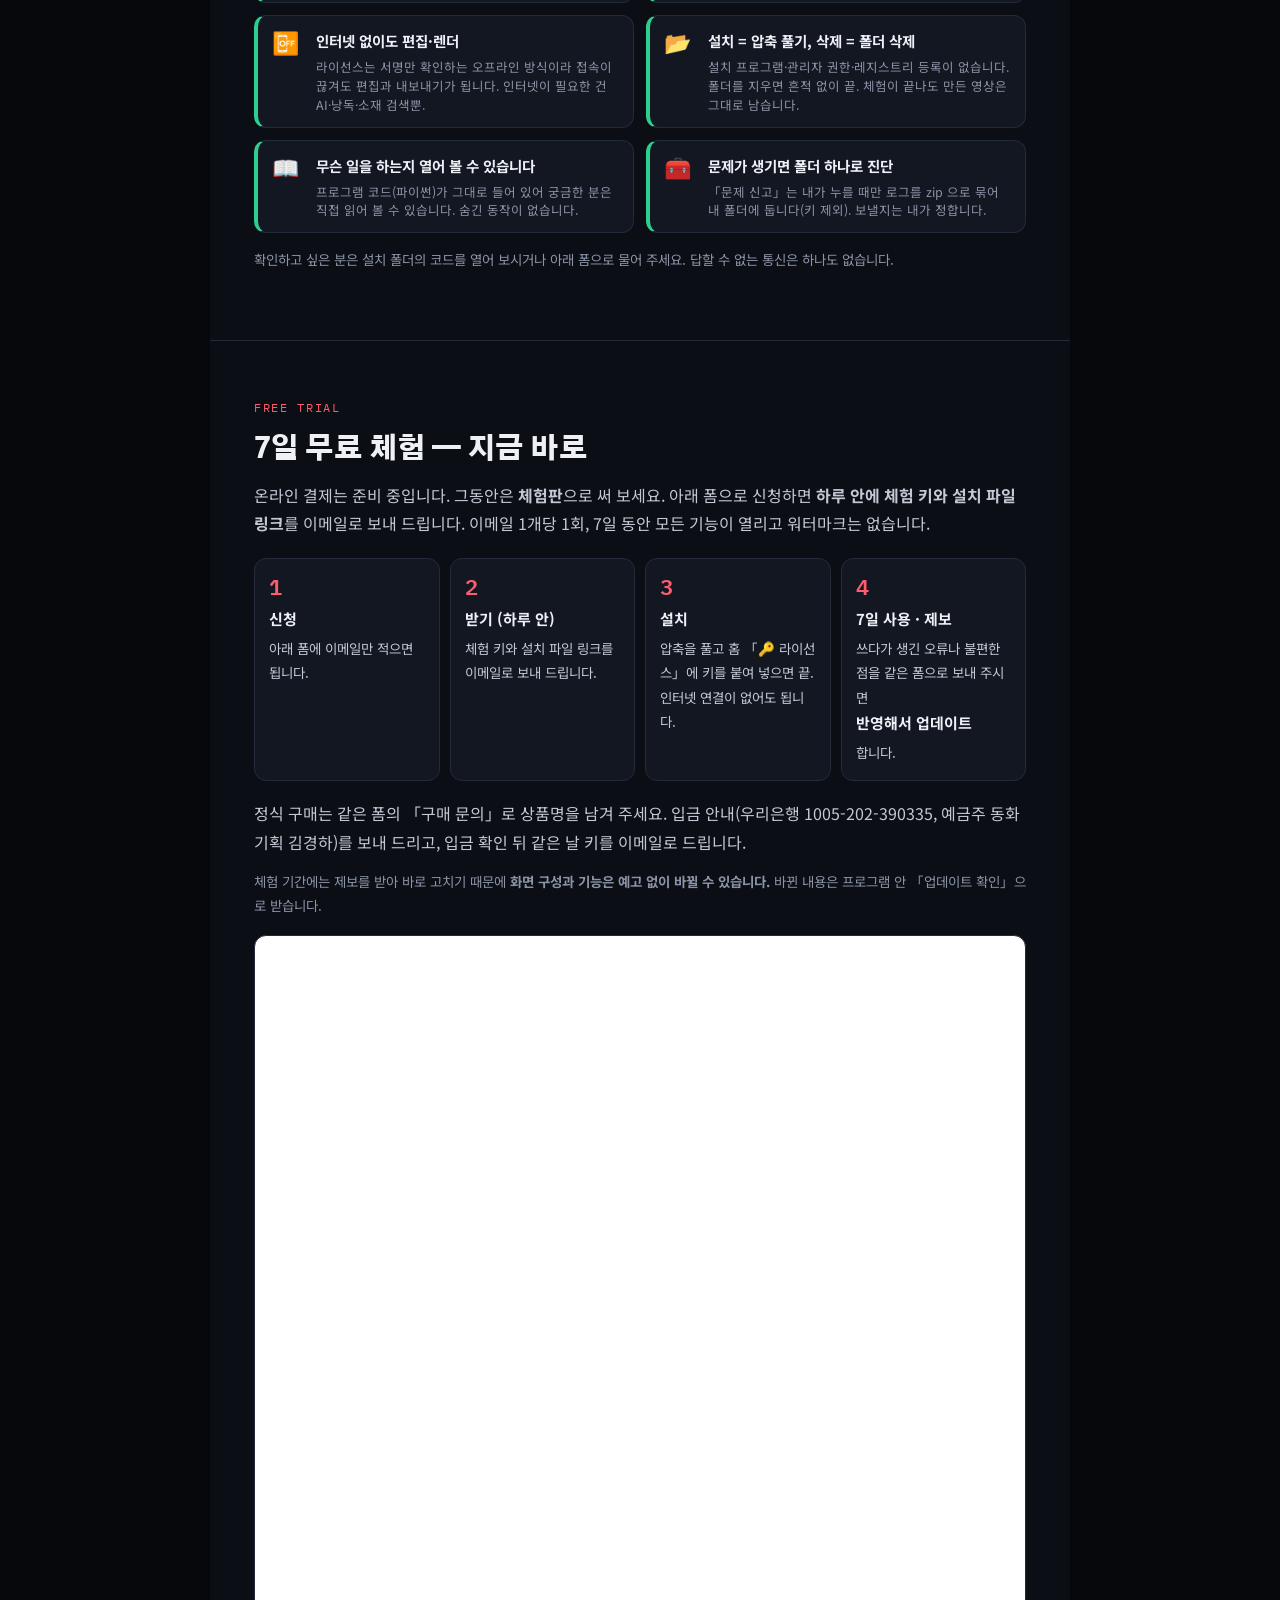
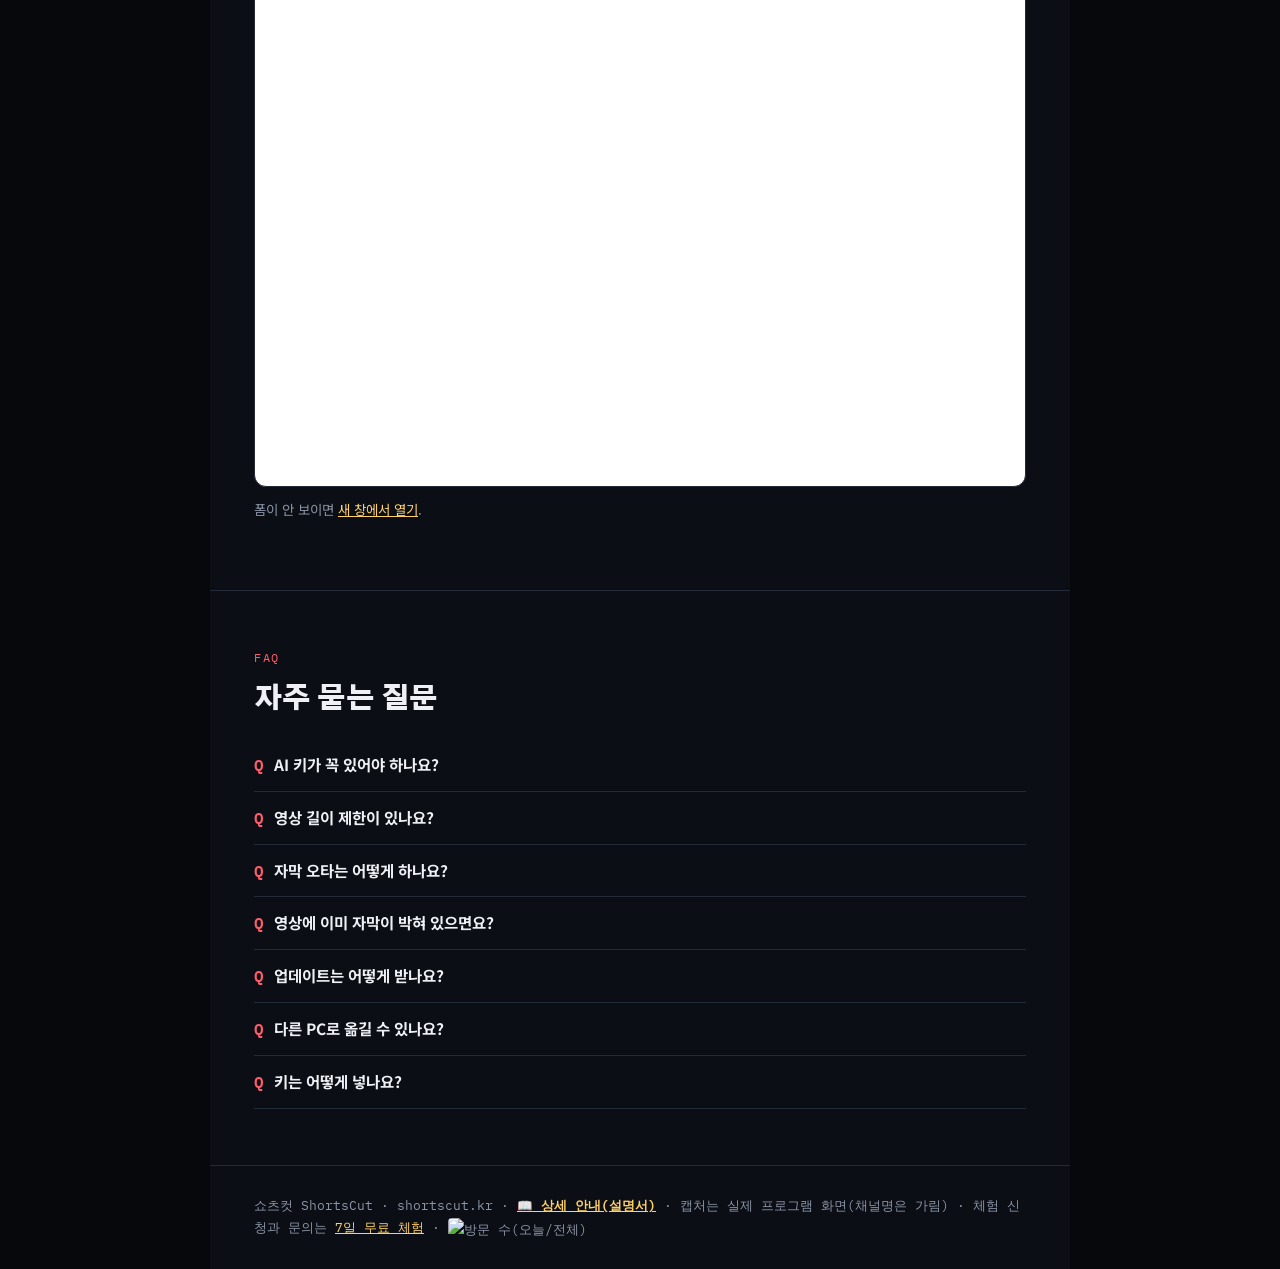
==== commit 708df521: "안내 챗이 모바일에서 화면을 덮던 문제 수정 box.hidden 을 걸어도 .scc-box 의 display:flex 가 UA 의 [hidden]{display:none} 을 이겨" ====
--- a/index.html
+++ b/index.html
@@ -321,8 +321,8 @@
 
 <div class="foot">쇼츠컷 ShortsCut · shortscut.kr · <a href="guide/" style="color:var(--gold);font-weight:700">📖 상세 안내(설명서)</a> · 캡처는 실제 프로그램 화면(채널명은 가림) · 체험 신청과 문의는 <a href="#trial" style="color:var(--gold)">7일 무료 체험</a> · <img class="hits" src="https://hits.sh/shortscut.kr.svg?view=today-total&amp;style=flat-square&amp;label=%EB%B0%A9%EB%AC%B8%20%EC%98%A4%EB%8A%98%2F%EC%A0%84%EC%B2%B4&amp;color=ff3b3b&amp;labelColor=1f2937" alt="방문 수(오늘/전체)" height="20" loading="eager" style="vertical-align:middle;height:20px;border-radius:4px"></div>
 </div>
-<link rel="stylesheet" href="chat/chat.css">
-<script>window.SCC_VER="202609171113"</script>
-<script src="chat/chat.js" defer></script>
+<link rel="stylesheet" href="chat/chat.css?v=202609180811">
+<script>window.SCC_VER="202609180811"</script>
+<script src="chat/chat.js?v=202609180811" defer></script>
 </body>
 </html>
--- a/chat/chat.css
+++ b/chat/chat.css
@@ -4,6 +4,9 @@
 .scc-fab.on{background:#3a4456}
 .scc-fab:focus-visible,.scc-chip:focus-visible,.scc-send:focus-visible,.scc-x:focus-visible{outline:3px solid var(--gold,#ffd166);outline-offset:2px}
 .scc-box{position:fixed;right:18px;bottom:74px;z-index:9001;width:min(380px,calc(100vw - 24px));height:min(560px,calc(100vh - 100px));display:flex;flex-direction:column;background:var(--bg2,#121722);color:var(--fg,#eef0f5);border:1px solid var(--line,#232b3a);border-radius:16px;box-shadow:0 16px 48px rgba(0,0,0,.55);font-family:"Pretendard","Malgun Gothic","Apple SD Gothic Neo",sans-serif;overflow:hidden}
+/* 2026-09-18: box.hidden 이 무시돼 챗이 항상 열려 있었다(모바일에서 화면을 덮음).
+   .scc-box 의 display:flex 가 UA 의 [hidden]{display:none} 을 이겨서다. 명시적으로 닫는다. */
+.scc-box[hidden]{display:none}
 .scc-head{display:flex;align-items:center;gap:10px;padding:12px 14px;border-bottom:1px solid var(--line,#232b3a);background:var(--bg3,#181e2b)}
 .scc-head b{font-size:15px}
 .scc-sub{color:var(--dim,#8b93a6);font-size:12px;flex:1}
@@ -25,5 +28,7 @@
 .scc-foot{display:flex;gap:14px;justify-content:center;padding:8px;font-size:12.5px;border-top:1px solid var(--line,#232b3a);background:var(--bg3,#181e2b)}
 .scc-foot a{color:var(--dim,#8b93a6);text-decoration:none}
 .scc-foot a:hover{color:var(--gold,#ffd166)}
-@media (max-width:480px){.scc-fab span{display:none}.scc-fab{padding:12px 14px}.scc-box{right:12px;bottom:66px}}
+@media (max-width:480px){.scc-fab span{display:none}.scc-fab{padding:12px 14px}
+  /* 모바일은 아래에서 올라오는 시트로. 화면을 다 덮지 않게 높이를 잘라 둔다(주소창 때문에 vh 가 아니라 dvh). */
+  .scc-box{left:12px;right:12px;bottom:72px;width:auto;height:min(520px,calc(100vh - 150px));height:min(520px,72dvh);max-height:calc(100dvh - 120px)}}
 @media (prefers-reduced-motion:reduce){.scc-log{scroll-behavior:auto}}
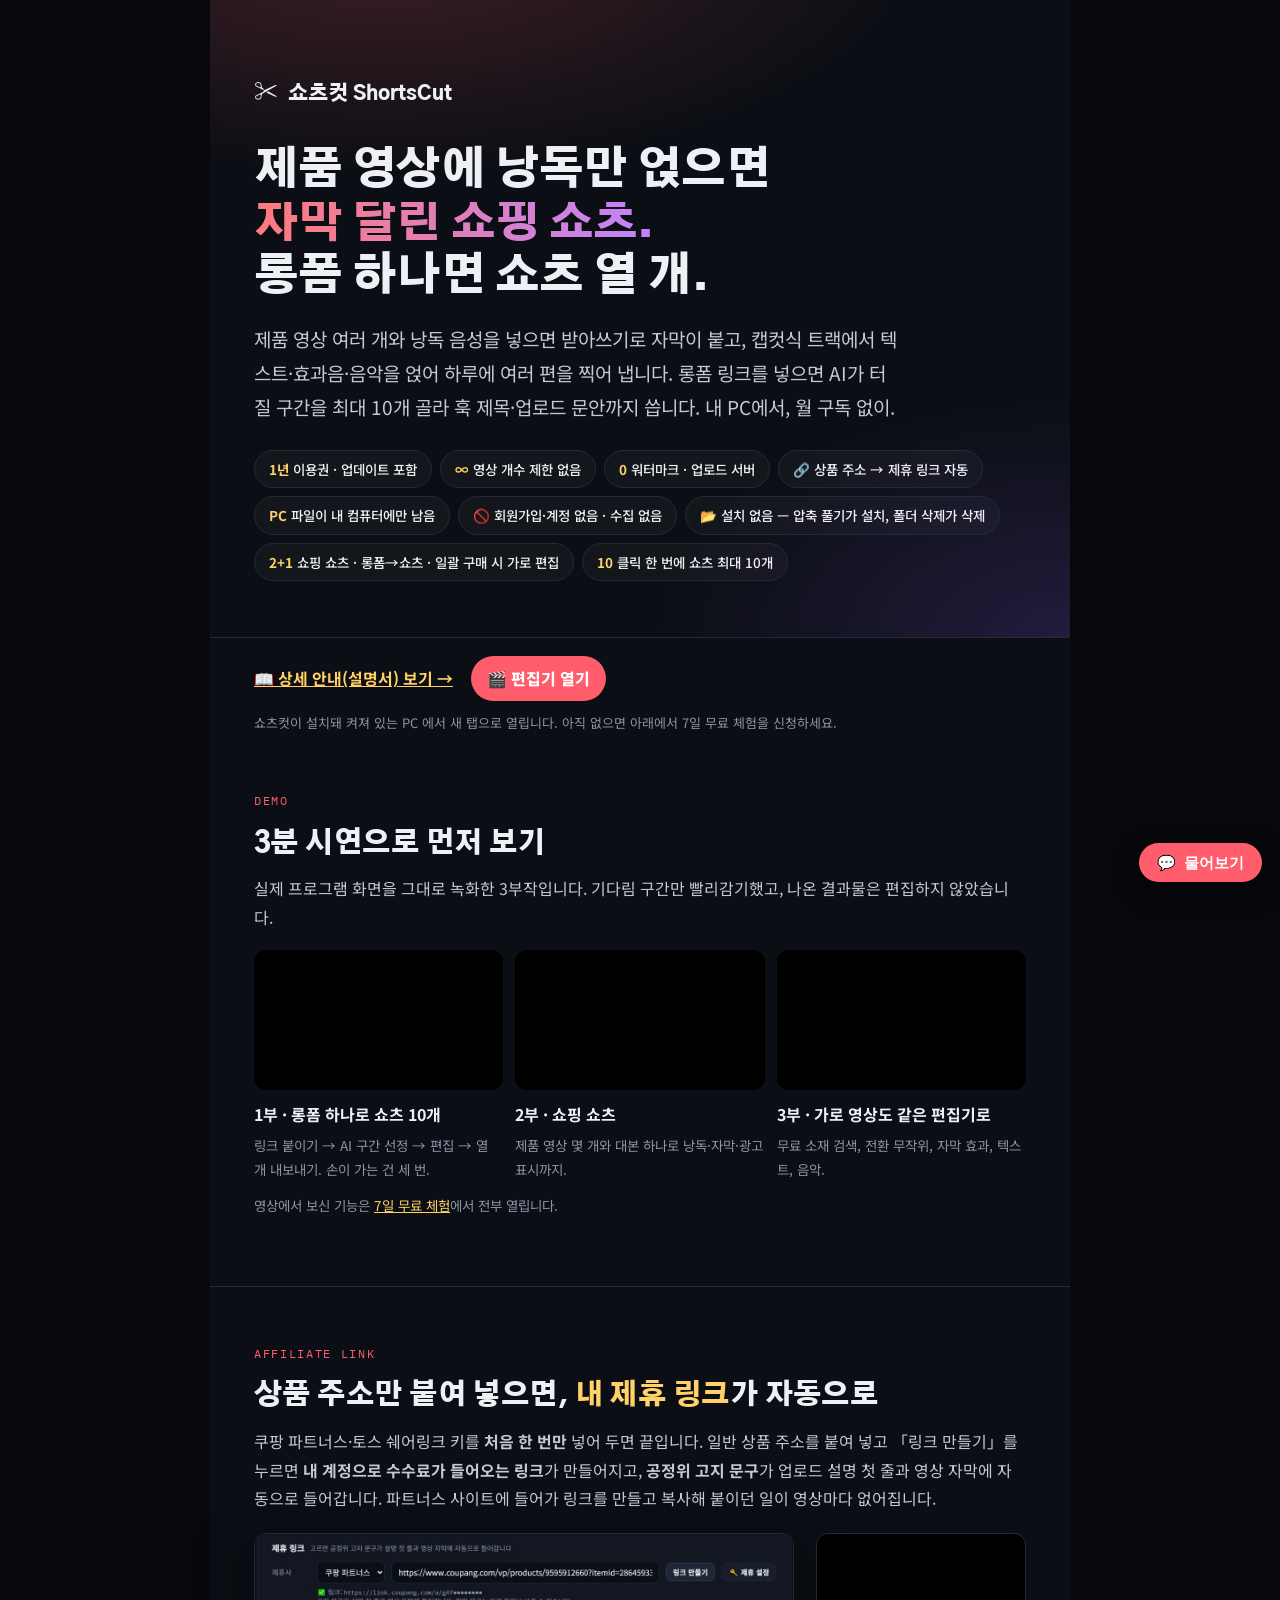
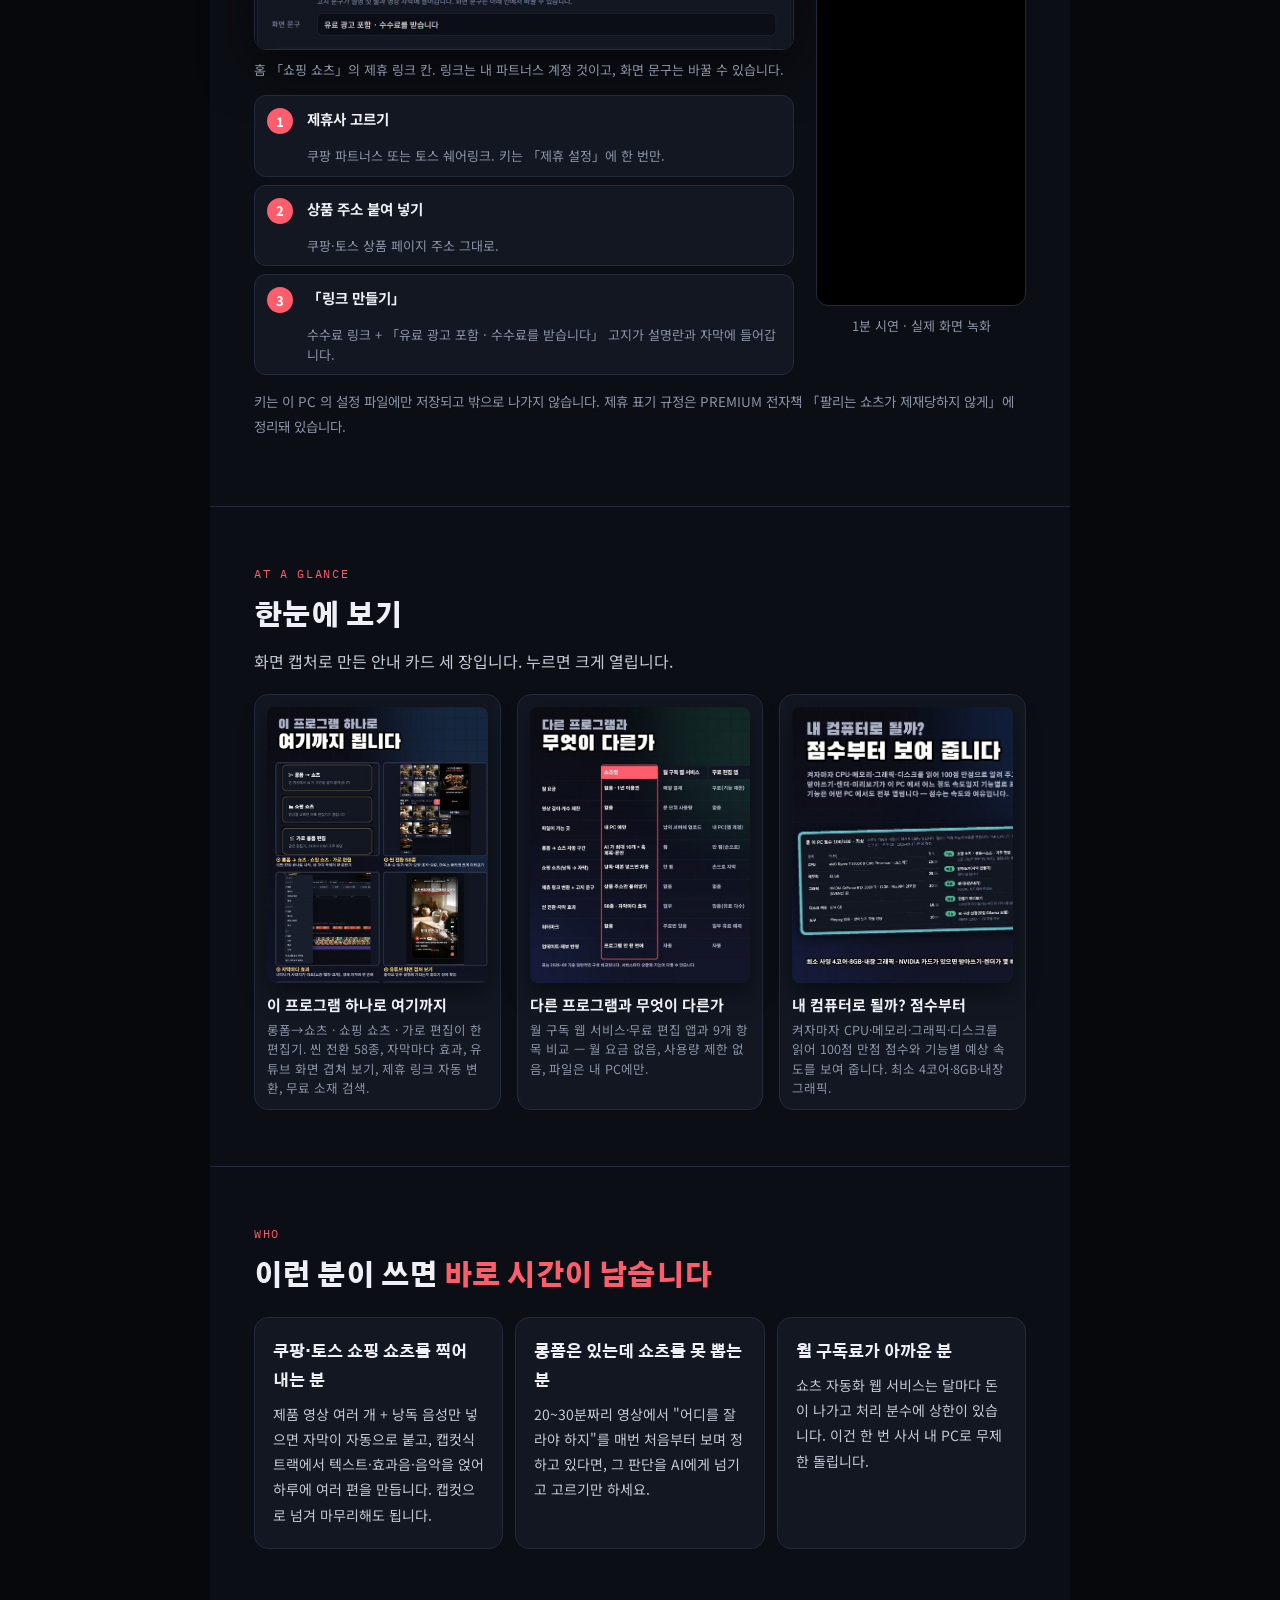
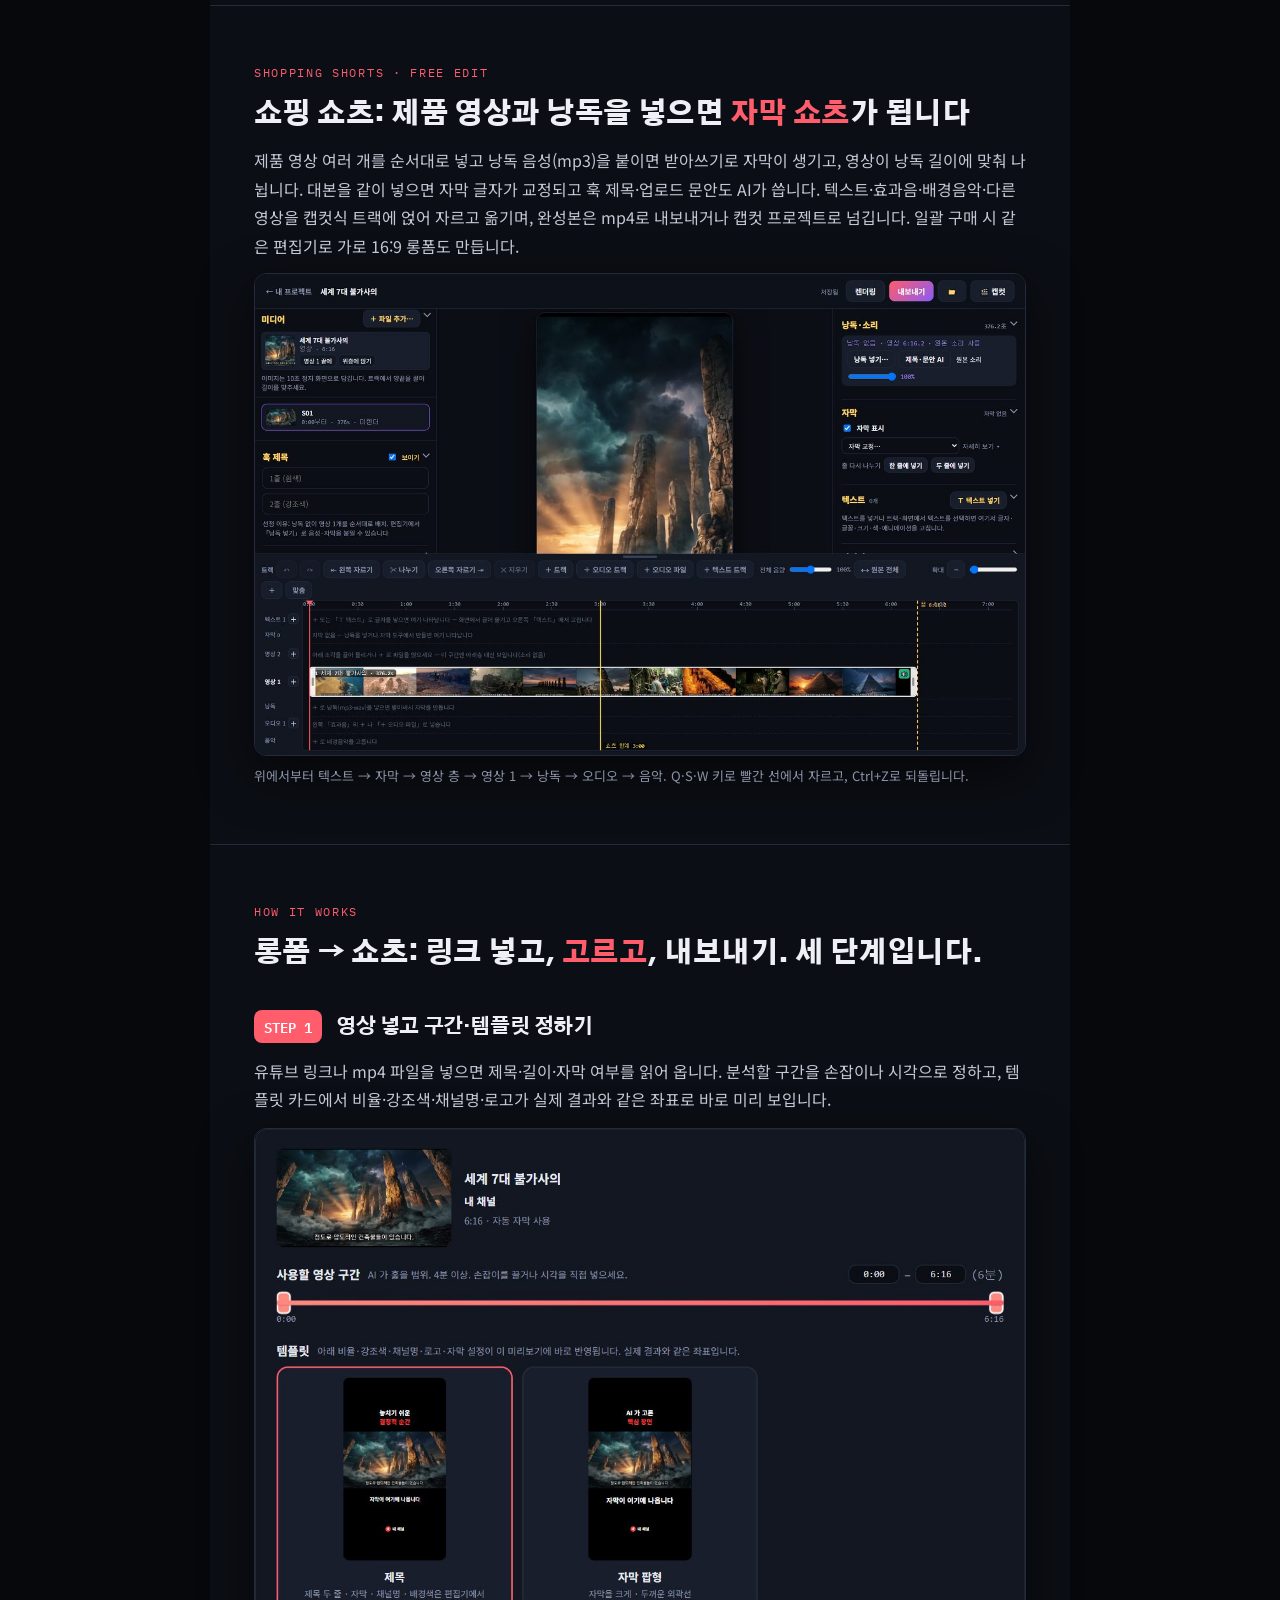
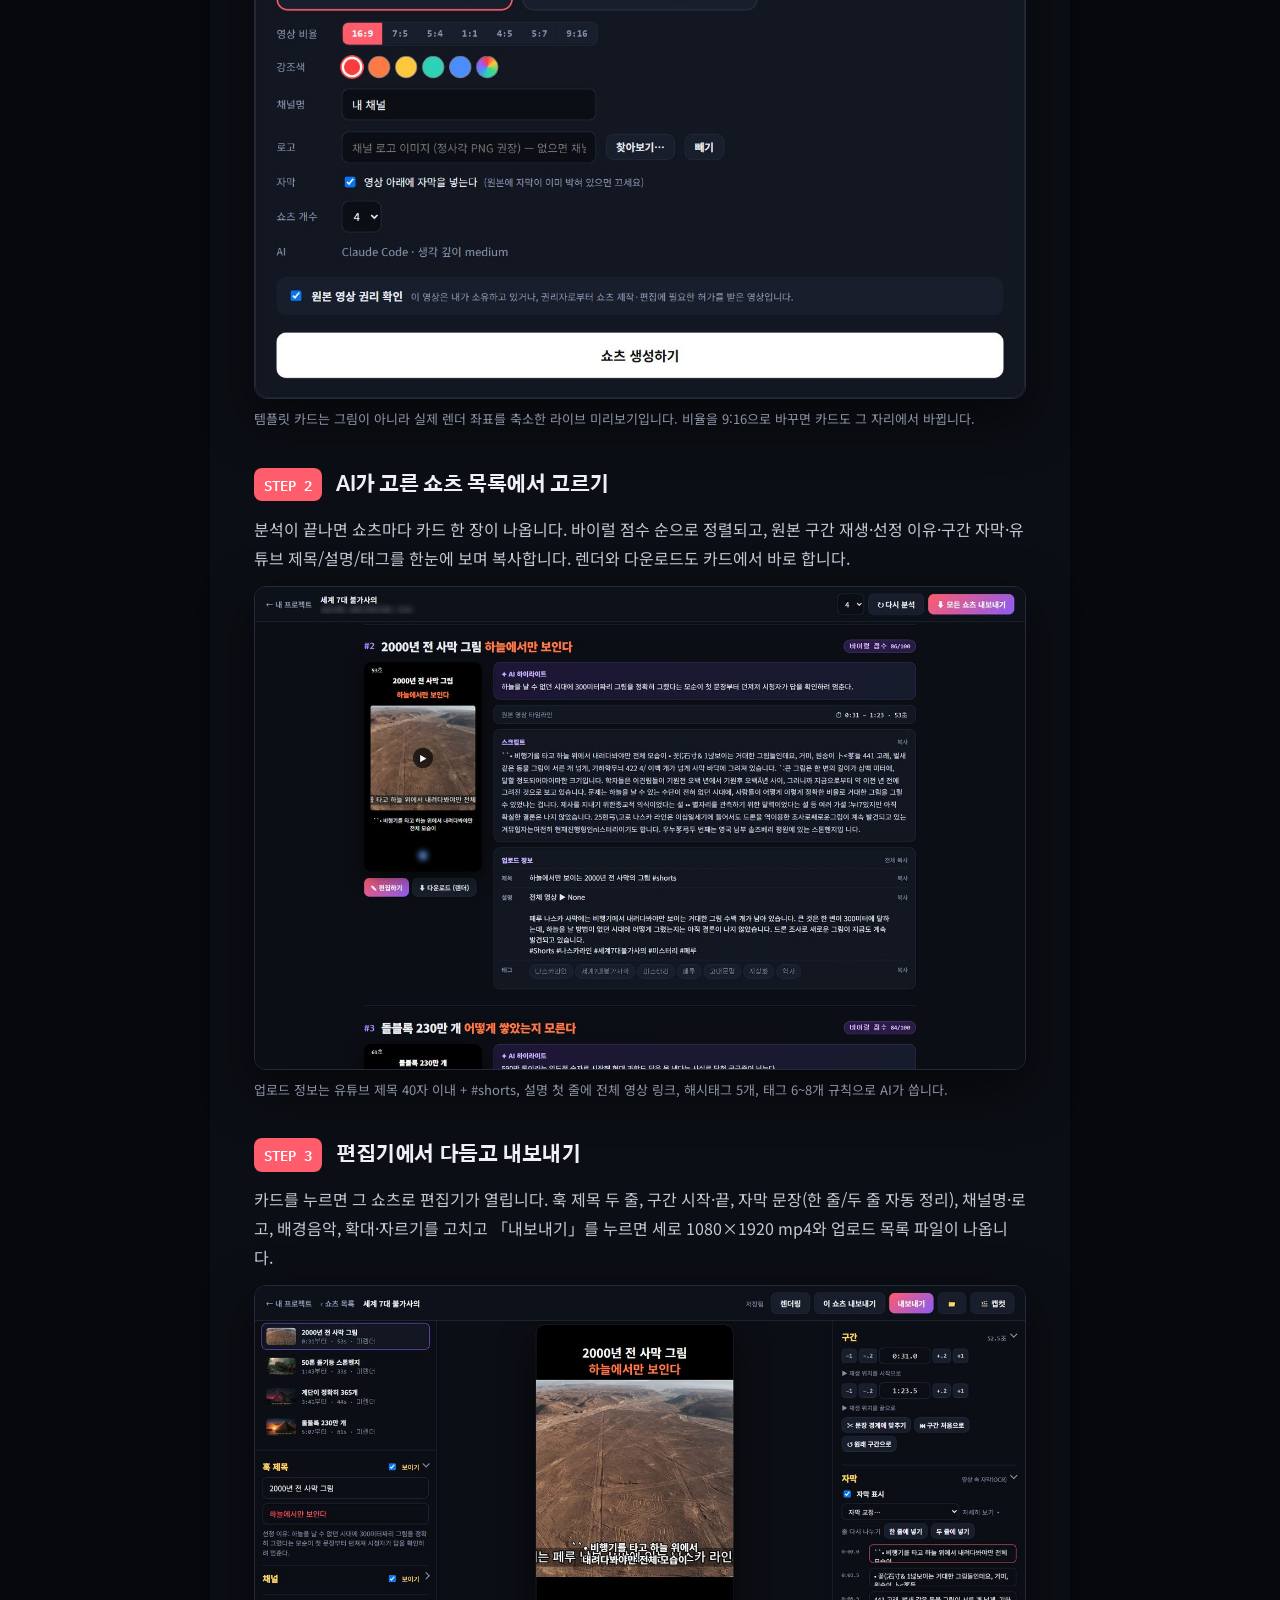
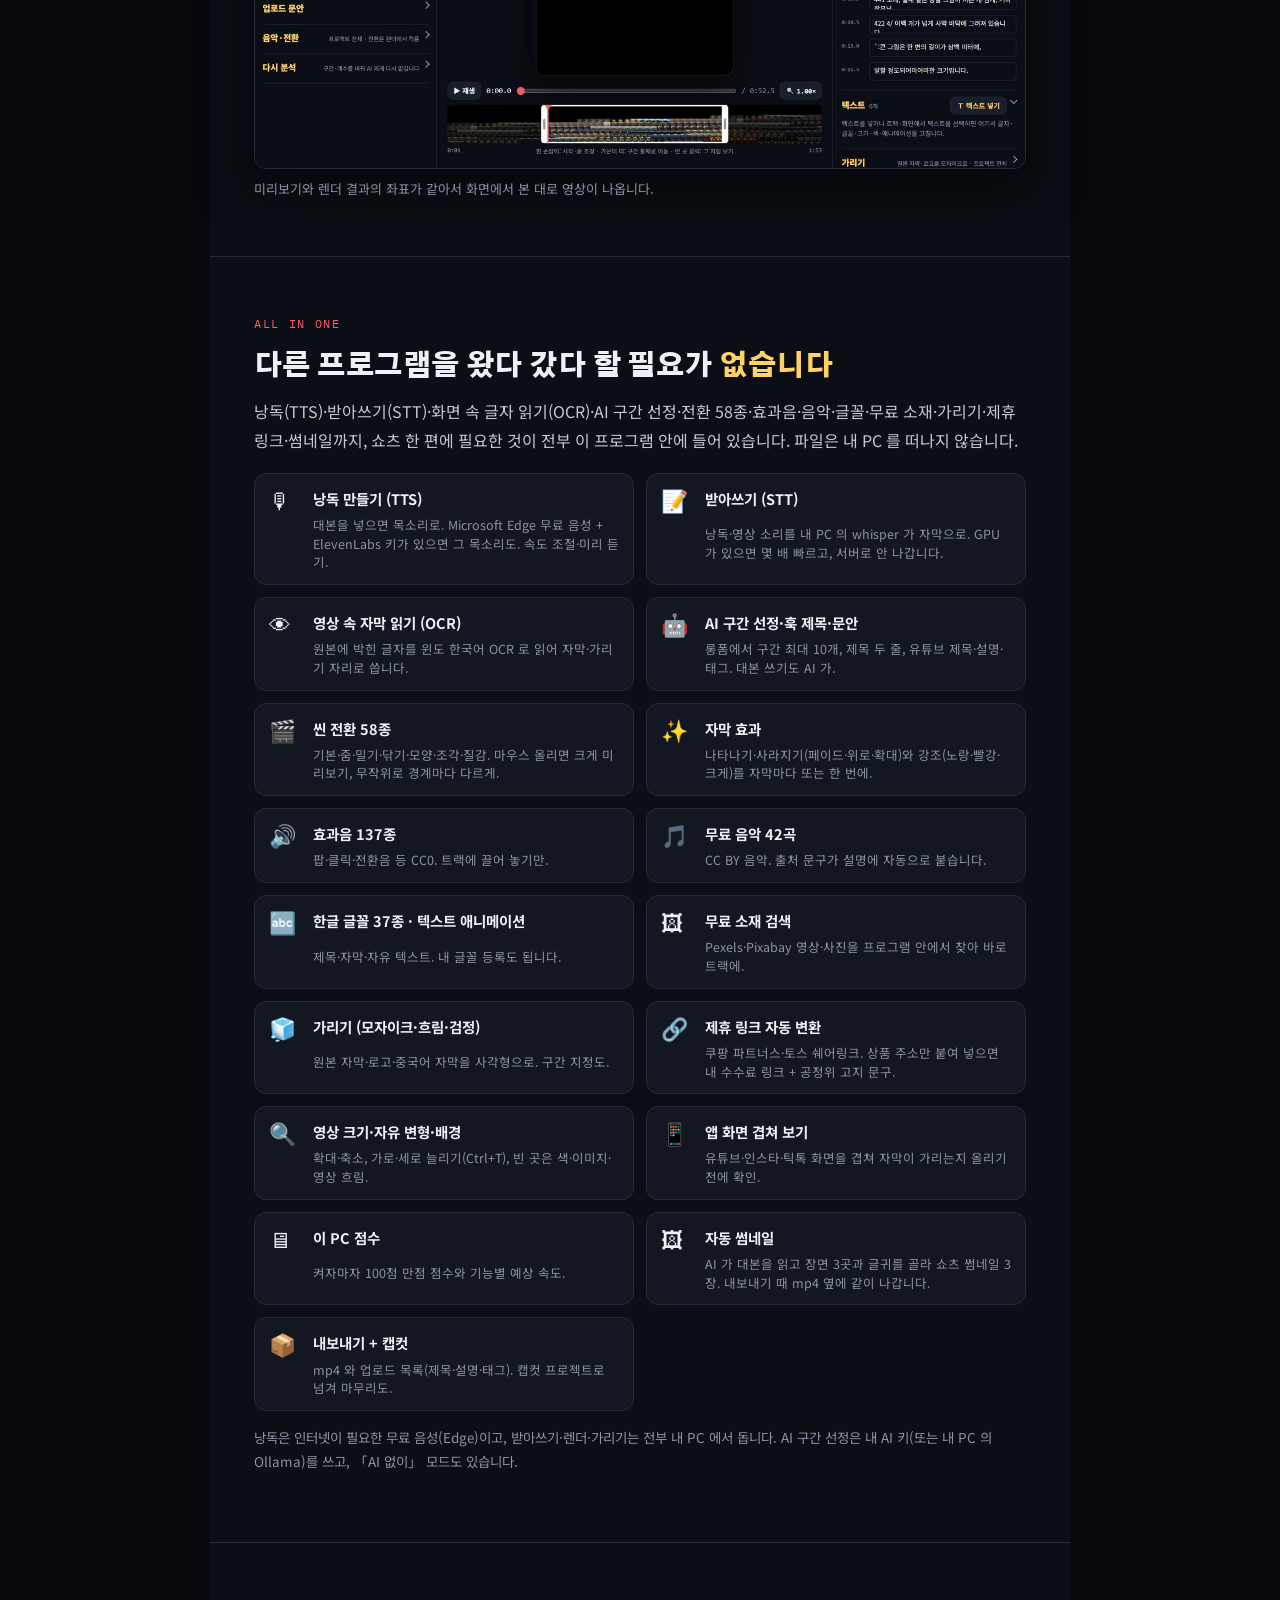
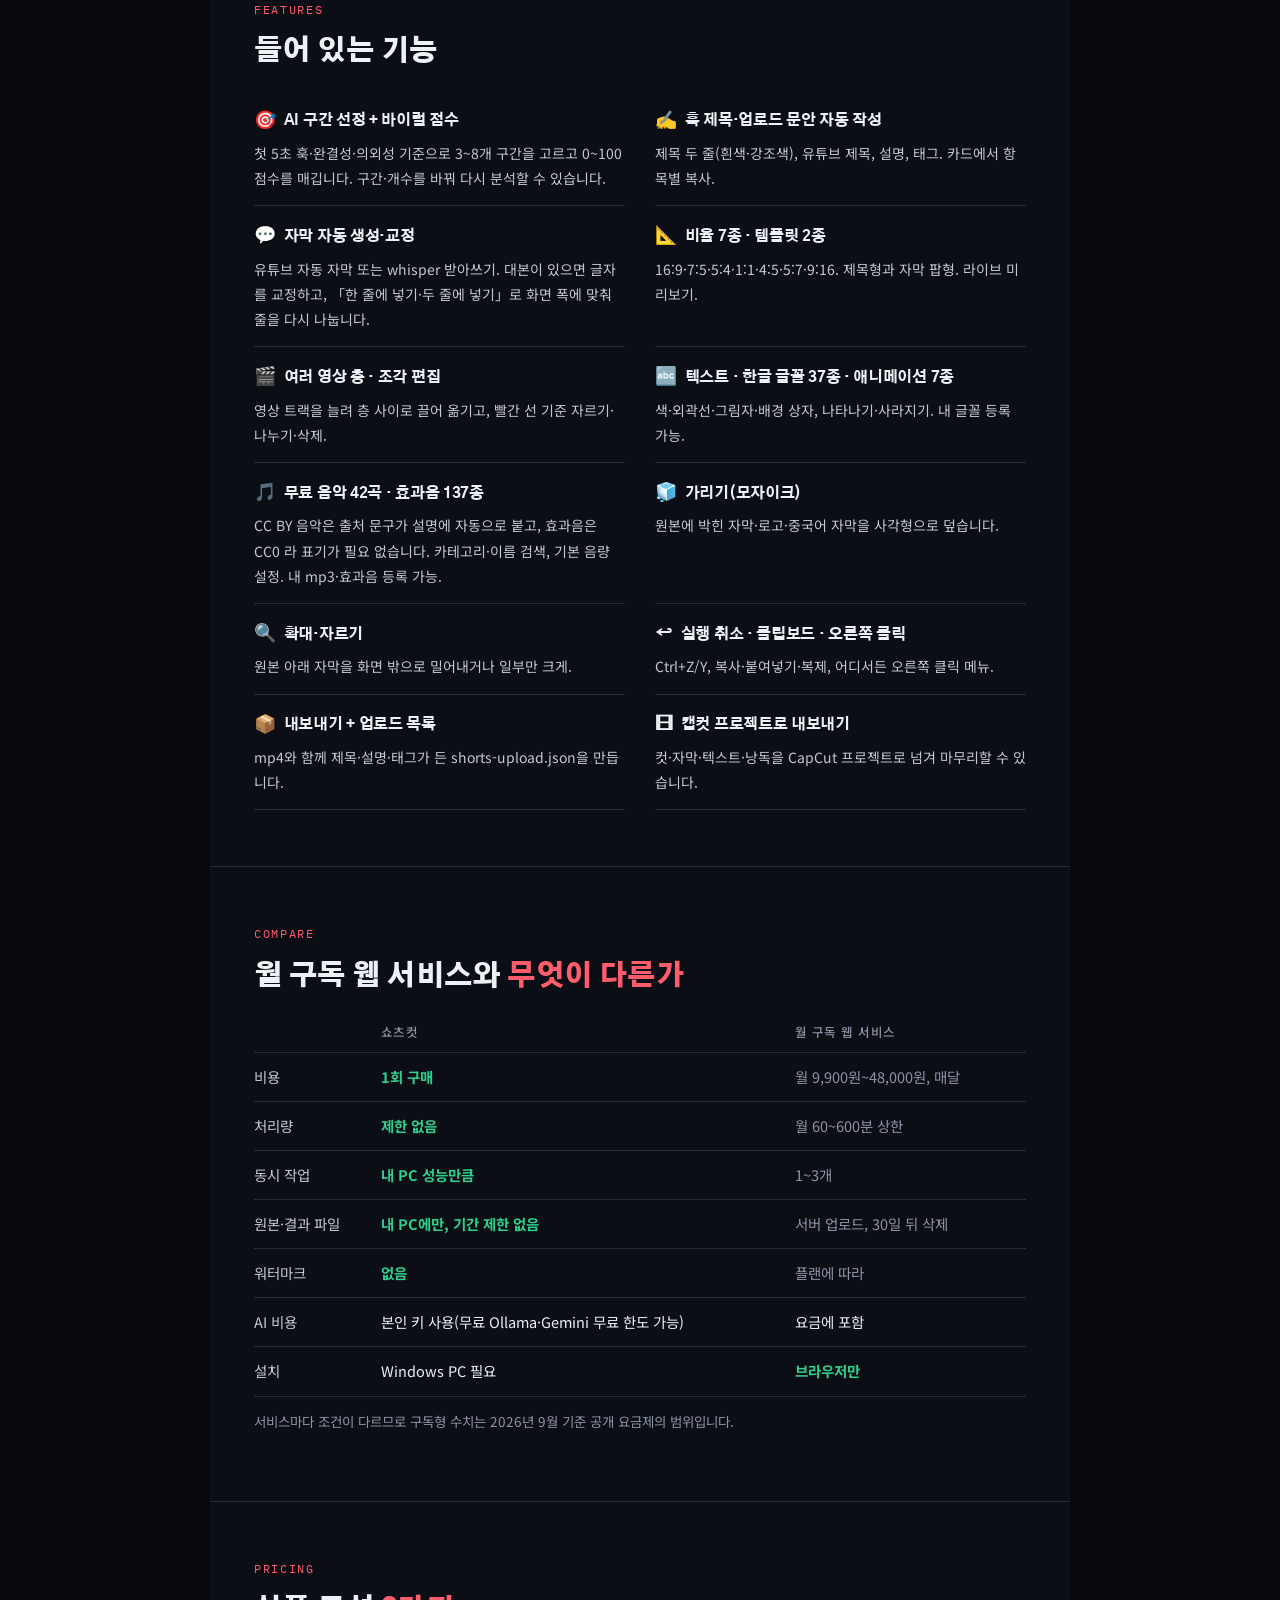
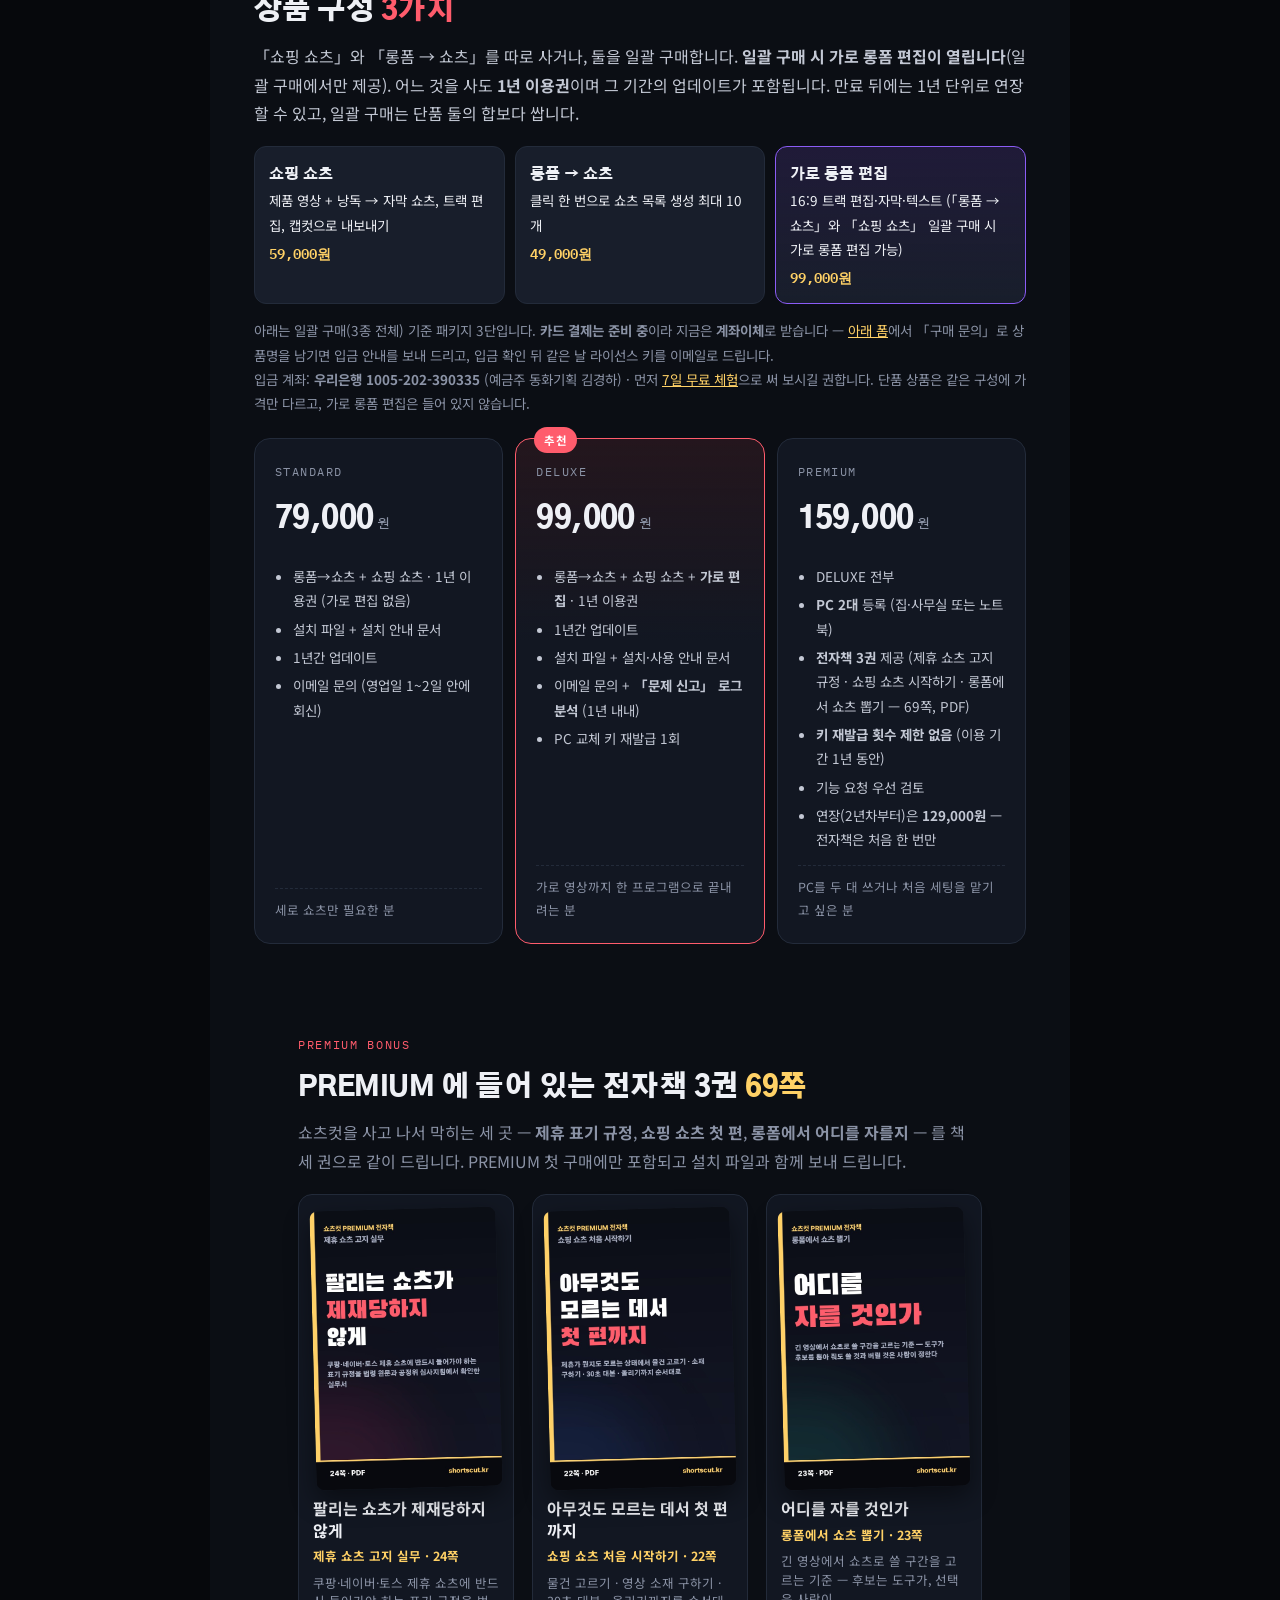
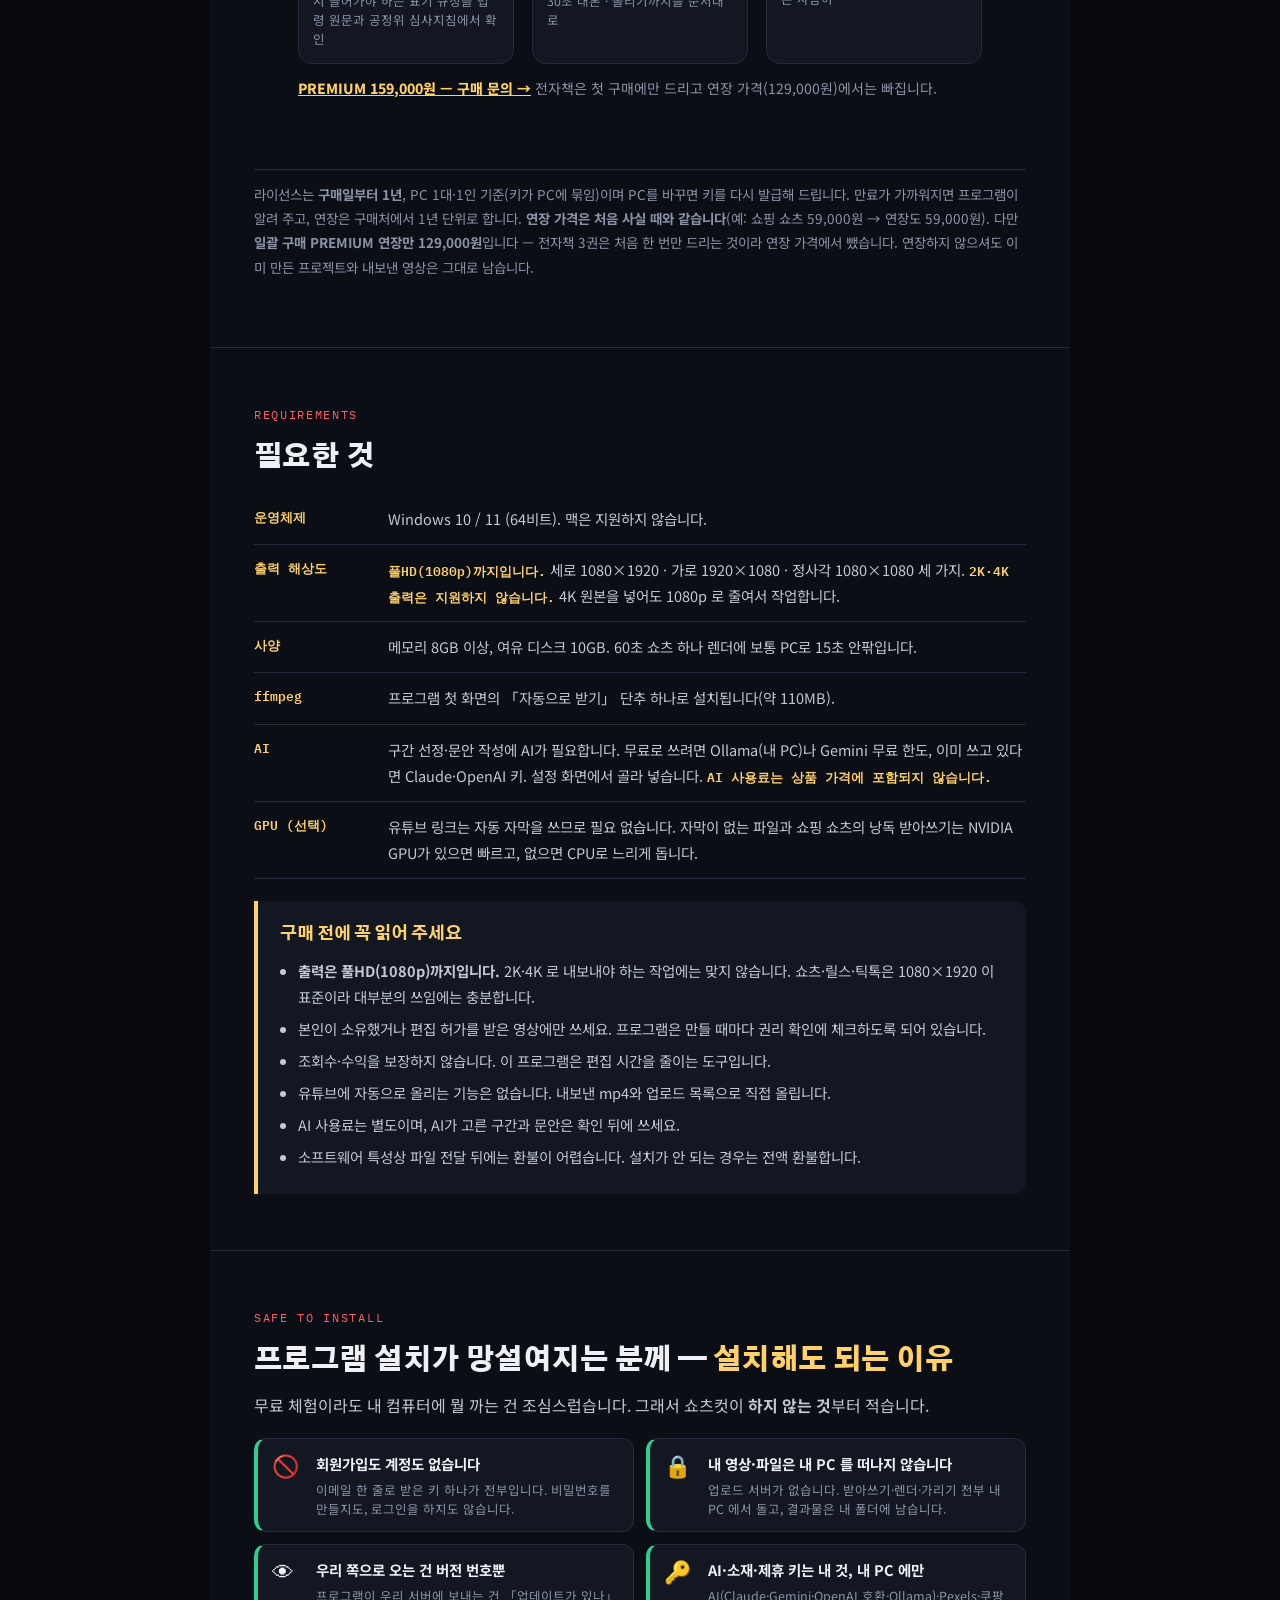
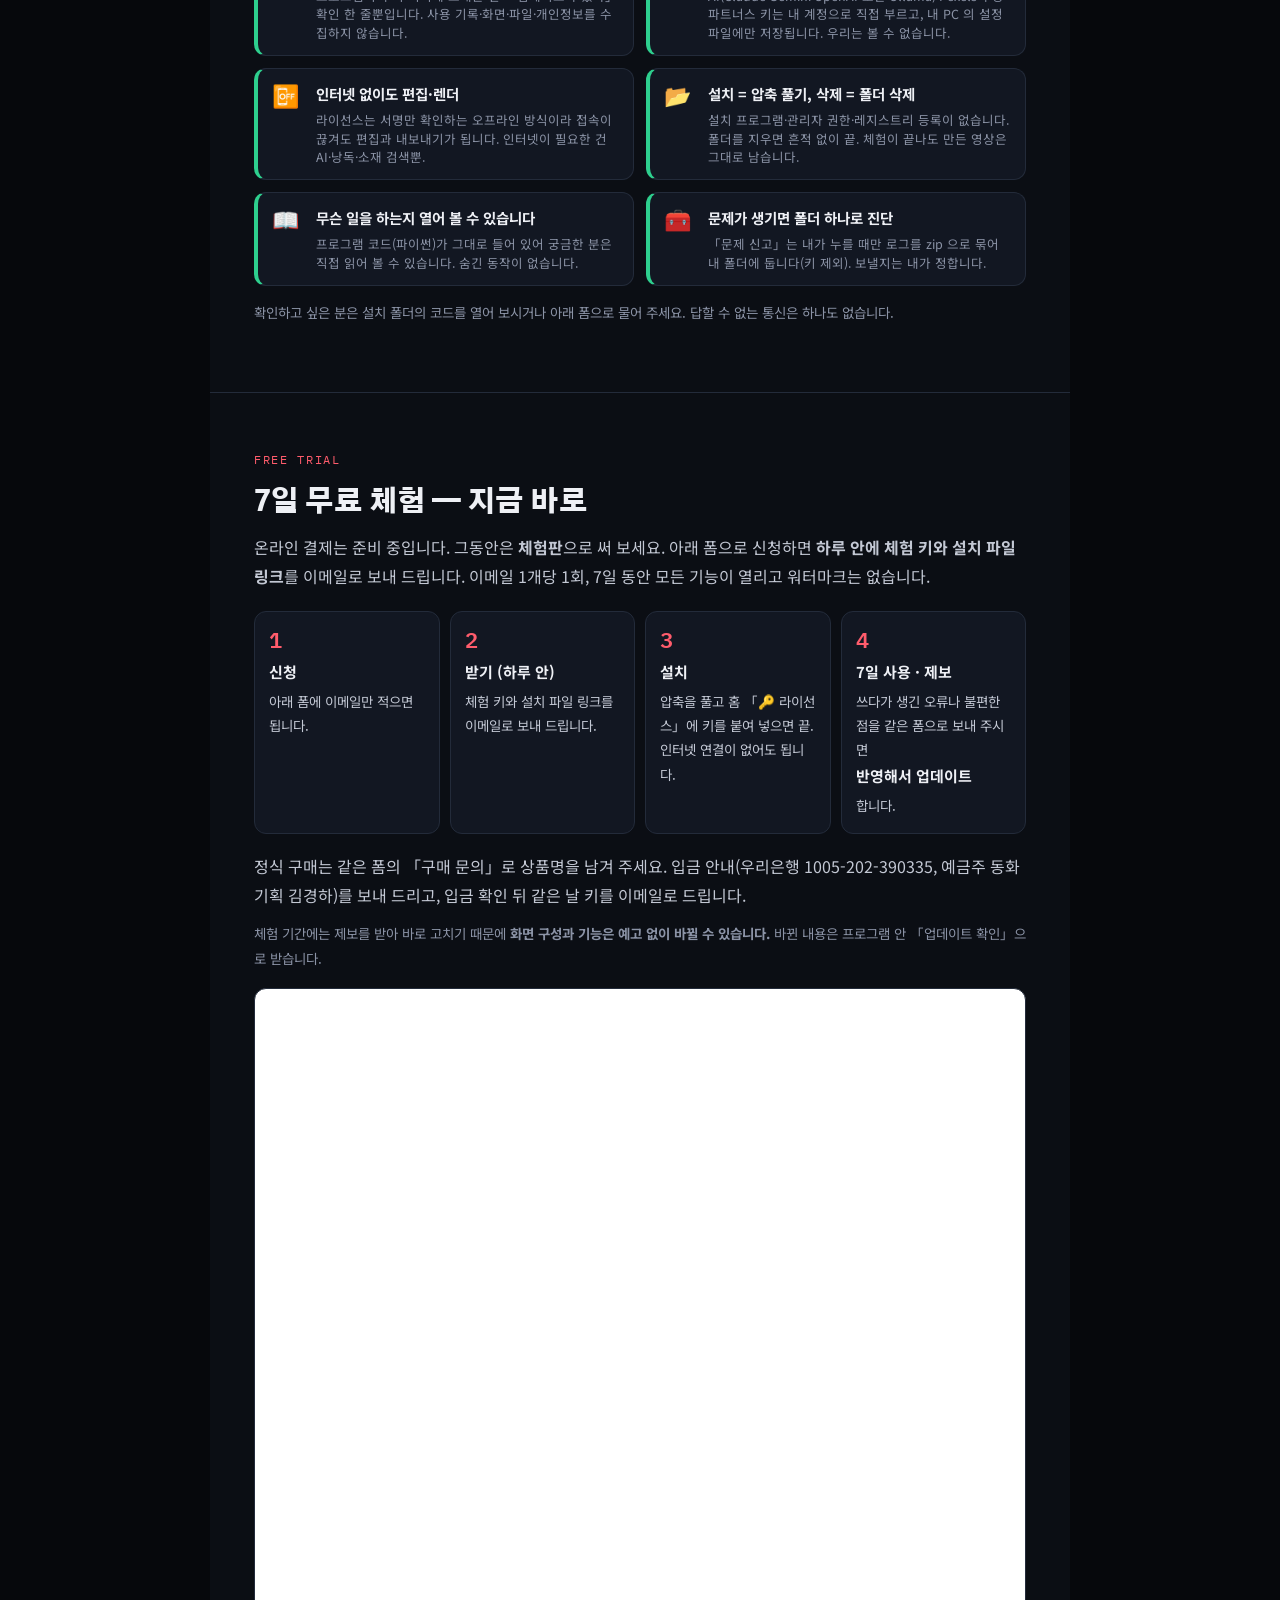
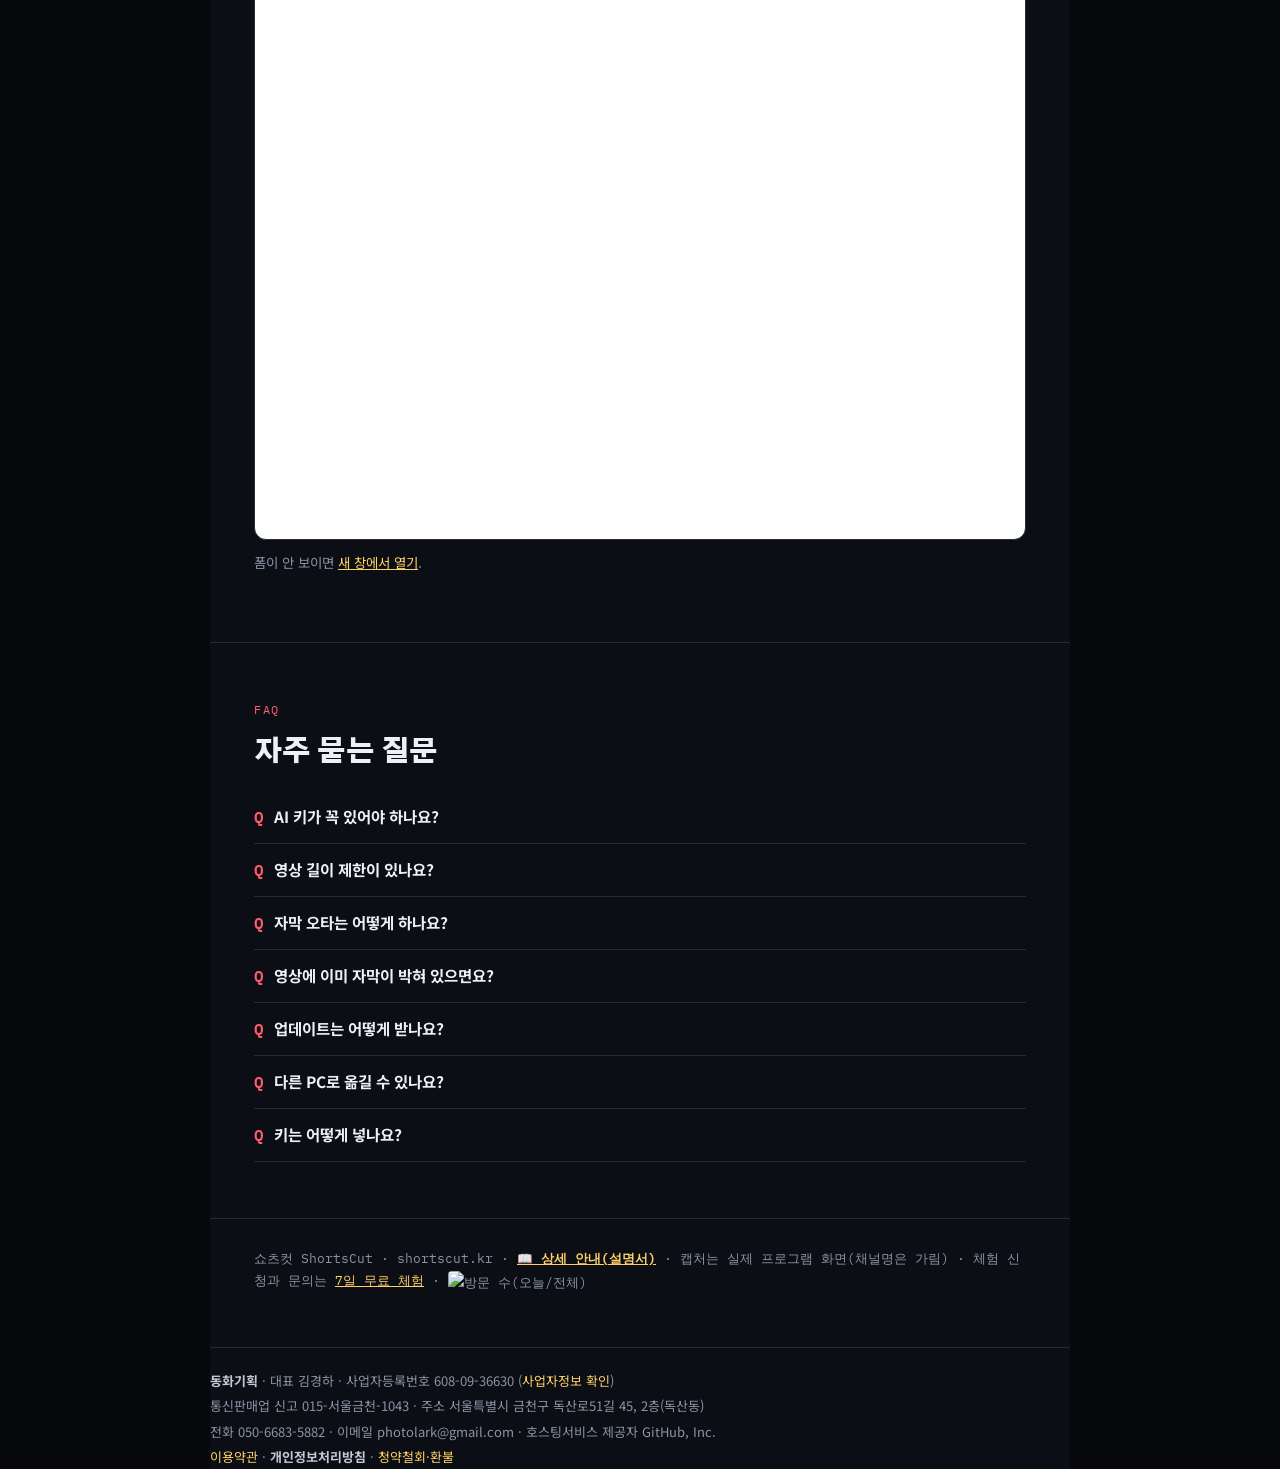
==== commit 7e2c1bcf: "실시간 채팅 지원 약속을 걷어내고 지킬 수 있는 항목으로 교체 + 약관·환불 페이지 배포 채팅 문의 30일/90일은 상시 응대 창구가 있어야 지킬 수 있는 약속이라 뺐다. 대신 비" ====
--- a/index.html
+++ b/index.html
@@ -132,7 +132,15 @@
 
 <meta name="google-site-verification" content="OOxe9CcafE6XJWFwpg3-LgsraoVWQ-cwnLVwNl-mNhQ" />
 <meta name="naver-site-verification" content="4aadef5900643785f6b5b1ffec26231444e21bdc" />
-</head>
+<style>
+.legalfoot{margin-top:26px;padding-top:20px;border-top:1px solid #232b3a;
+  font:400 13px/1.95 "Noto Sans KR","Malgun Gothic",sans-serif;color:#8b93a6;letter-spacing:0}
+.legalfoot b{color:#c3c8d4;font-weight:700}
+.legalfoot a{color:#ffd166;text-decoration:none}
+.legalfoot a:hover{text-decoration:underline}
+.legalfoot .todo{color:#ff8a95;background:rgba(255,92,108,.12);
+  border:1px dashed rgba(255,92,108,.5);border-radius:6px;padding:1px 7px;font-size:12px}
+</style></head>
 <body>
 <div class="page" lang="ko" translate="no">
 
@@ -249,13 +257,13 @@
   <p class="small dim" style="margin-top:14px">아래는 일괄 구매(3종 전체) 기준 패키지 3단입니다. <b>카드 결제는 준비 중</b>이라 지금은 <b>계좌이체</b>로 받습니다 — <a href="#trial" style="color:var(--gold)">아래 폼</a>에서 「구매 문의」로 상품명을 남기면 입금 안내를 보내 드리고, 입금 확인 뒤 같은 날 라이선스 키를 이메일로 드립니다.<br>입금 계좌: <b>우리은행 1005-202-390335</b> (예금주 동화기획 김경하) · 먼저 <a href="#trial" style="color:var(--gold)">7일 무료 체험</a>으로 써 보시길 권합니다. 단품 상품은 같은 구성에 가격만 다르고, 가로 롱폼 편집은 들어 있지 않습니다.</p>
   <div class="plans">
     <div class="plan"><div class="nm">STANDARD</div><div class="pr num">79,000<small>원</small></div>
-      <ul><li>롱폼→쇼츠 + 쇼핑 쇼츠 · 1년 이용권 (가로 편집 없음)</li><li>설치 파일 + 설치 안내 문서</li><li>1년간 업데이트</li><li>이메일 문의 응대</li></ul>
+      <ul><li>롱폼→쇼츠 + 쇼핑 쇼츠 · 1년 이용권 (가로 편집 없음)</li><li>설치 파일 + 설치 안내 문서</li><li>1년간 업데이트</li><li>이메일 문의 (영업일 1~2일 안에 회신)</li></ul>
       <div class="for">세로 쇼츠만 필요한 분</div></div>
     <div class="plan hot"><div class="tag">추천</div><div class="nm">DELUXE</div><div class="pr num">99,000<small>원</small></div>
-      <ul><li>롱폼→쇼츠 + 쇼핑 쇼츠 + <b>가로 편집</b> · 1년 이용권</li><li>1년간 업데이트</li><li>설치 파일 + 설치·사용 안내 문서</li><li>채팅 문의 30일 · PC 교체 키 재발급 1회</li></ul>
+      <ul><li>롱폼→쇼츠 + 쇼핑 쇼츠 + <b>가로 편집</b> · 1년 이용권</li><li>1년간 업데이트</li><li>설치 파일 + 설치·사용 안내 문서</li><li>이메일 문의 + <b>「문제 신고」 로그 분석</b> (1년 내내)</li><li>PC 교체 키 재발급 1회</li></ul>
       <div class="for">가로 영상까지 한 프로그램으로 끝내려는 분</div></div>
     <div class="plan"><div class="nm">PREMIUM</div><div class="pr num">159,000<small>원</small></div>
-      <ul><li>DELUXE 전부</li><li><b>PC 2대</b> 등록 (집·사무실 또는 노트북)</li><li><b>전자책 3권</b> 제공 (제휴 쇼츠 고지 규정 · 쇼핑 쇼츠 시작하기 · 롱폼에서 쇼츠 뽑기 — 69쪽, PDF)</li><li>채팅 문의 90일</li><li>연장(2년차부터)은 <b>129,000원</b> — 전자책은 처음 한 번만</li></ul>
+      <ul><li>DELUXE 전부</li><li><b>PC 2대</b> 등록 (집·사무실 또는 노트북)</li><li><b>전자책 3권</b> 제공 (제휴 쇼츠 고지 규정 · 쇼핑 쇼츠 시작하기 · 롱폼에서 쇼츠 뽑기 — 69쪽, PDF)</li><li><b>키 재발급 횟수 제한 없음</b> (이용 기간 1년 동안)</li><li>기능 요청 우선 검토</li><li>연장(2년차부터)은 <b>129,000원</b> — 전자책은 처음 한 번만</li></ul>
       <div class="for">PC를 두 대 쓰거나 처음 세팅을 맡기고 싶은 분</div></div>
   </div>
   <style>.ebooks{margin-top:34px}.ebooks h2 em{font-style:normal;color:var(--gold)}.ebook-grid{display:grid;grid-template-columns:repeat(3,1fr);gap:18px;margin:18px 0 12px}@media(max-width:760px){.ebook-grid{grid-template-columns:1fr}}.ebook-grid figure{margin:0;background:var(--bg2);border:1px solid var(--line);border-radius:14px;padding:14px;display:flex;flex-direction:column;gap:10px}.ebook-grid img{width:100%;aspect-ratio:2/3;object-fit:cover;border-radius:8px;box-shadow:0 10px 26px rgba(0,0,0,.45);transform:rotate(-1.5deg);transition:transform .2s}.ebook-grid figure:hover img{transform:rotate(0) scale(1.02)}.ebook-grid figcaption b{display:block;font-size:16px;color:var(--fg);line-height:1.35}.ebook-grid figcaption span{display:block;font-size:12.5px;color:var(--gold);margin-top:4px;font-weight:700}.ebook-grid figcaption small{display:block;font-size:12.5px;color:var(--dim);margin-top:6px;line-height:1.5}.ebook-cta{font-size:14px}</style><section class="ebooks" id="ebooks"><div class="eyebrow">Premium bonus</div><h2>PREMIUM 에 들어 있는 전자책 3권 <em>69쪽</em></h2><p class="dim">쇼츠컷을 사고 나서 막히는 세 곳 — <b>제휴 표기 규정</b>, <b>쇼핑 쇼츠 첫 편</b>, <b>롱폼에서 어디를 자를지</b> — 를 책 세 권으로 같이 드립니다. PREMIUM 첫 구매에만 포함되고 설치 파일과 함께 보내 드립니다.</p><div class="ebook-grid"><figure><img src="images/ebook_1.jpg" alt="전자책 표지: 팔리는 쇼츠가 제재당하지 않게" loading="lazy"><figcaption><b>팔리는 쇼츠가 제재당하지 않게</b><span>제휴 쇼츠 고지 실무 · 24쪽</span><small>쿠팡·네이버·토스 제휴 쇼츠에 반드시 들어가야 하는 표기 규정을 법령 원문과 공정위 심사지침에서 확인</small></figcaption></figure><figure><img src="images/ebook_2.jpg" alt="전자책 표지: 아무것도 모르는 데서 첫 편까지" loading="lazy"><figcaption><b>아무것도 모르는 데서 첫 편까지</b><span>쇼핑 쇼츠 처음 시작하기 · 22쪽</span><small>물건 고르기 · 영상 소재 구하기 · 30초 대본 · 올리기까지를 순서대로</small></figcaption></figure><figure><img src="images/ebook_3.jpg" alt="전자책 표지: 어디를 자를 것인가" loading="lazy"><figcaption><b>어디를 자를 것인가</b><span>롱폼에서 쇼츠 뽑기 · 23쪽</span><small>긴 영상에서 쇼츠로 쓸 구간을 고르는 기준 — 후보는 도구가, 선택은 사람이</small></figcaption></figure></div><p class="ebook-cta"><a href="#trial" style="color:var(--gold);font-weight:800">PREMIUM 159,000원 — 구매 문의 →</a> <span class="dim">전자책은 첫 구매에만 드리고 연장 가격(129,000원)에서는 빠집니다.</span></p></section><p class="small dim">라이선스는 <b>구매일부터 1년</b>, PC 1대·1인 기준(키가 PC에 묶임)이며 PC를 바꾸면 키를 다시 발급해 드립니다. 만료가 가까워지면 프로그램이 알려 주고, 연장은 구매처에서 1년 단위로 합니다. <b>연장 가격은 처음 사실 때와 같습니다</b>(예: 쇼핑 쇼츠 59,000원 → 연장도 59,000원). 다만 <b>일괄 구매 PREMIUM 연장만 129,000원</b>입니다 — 전자책 3권은 처음 한 번만 드리는 것이라 연장 가격에서 뺐습니다. 연장하지 않으셔도 이미 만든 프로젝트와 내보낸 영상은 그대로 남습니다.</p>
@@ -319,10 +327,10 @@
   </div>
 </section>
 
-<div class="foot">쇼츠컷 ShortsCut · shortscut.kr · <a href="guide/" style="color:var(--gold);font-weight:700">📖 상세 안내(설명서)</a> · 캡처는 실제 프로그램 화면(채널명은 가림) · 체험 신청과 문의는 <a href="#trial" style="color:var(--gold)">7일 무료 체험</a> · <img class="hits" src="https://hits.sh/shortscut.kr.svg?view=today-total&amp;style=flat-square&amp;label=%EB%B0%A9%EB%AC%B8%20%EC%98%A4%EB%8A%98%2F%EC%A0%84%EC%B2%B4&amp;color=ff3b3b&amp;labelColor=1f2937" alt="방문 수(오늘/전체)" height="20" loading="eager" style="vertical-align:middle;height:20px;border-radius:4px"></div>
+<div class="foot">쇼츠컷 ShortsCut · shortscut.kr · <a href="guide/" style="color:var(--gold);font-weight:700">📖 상세 안내(설명서)</a> · 캡처는 실제 프로그램 화면(채널명은 가림) · 체험 신청과 문의는 <a href="#trial" style="color:var(--gold)">7일 무료 체험</a> · <img class="hits" src="https://hits.sh/shortscut.kr.svg?view=today-total&amp;style=flat-square&amp;label=%EB%B0%A9%EB%AC%B8%20%EC%98%A4%EB%8A%98%2F%EC%A0%84%EC%B2%B4&amp;color=ff3b3b&amp;labelColor=1f2937" alt="방문 수(오늘/전체)" height="20" loading="eager" style="vertical-align:middle;height:20px;border-radius:4px"></div><!--legal--><div class="legalfoot"><b>동화기획</b> · 대표 김경하 · 사업자등록번호 608-09-36630 (<a href="https://www.ftc.go.kr/bizCommPop.do?wrkr_no=6080936630" target="_blank" rel="noopener">사업자정보 확인</a>)<br>통신판매업 신고 015-서울금천-1043 · 주소 서울특별시 금천구 독산로51길 45, 2층(독산동)<br>전화 050-6683-5882 · 이메일 photolark@gmail.com · 호스팅서비스 제공자 GitHub, Inc.<br><a href="/terms/">이용약관</a> · <a href="/privacy/"><b>개인정보처리방침</b></a> · <a href="/refund/">청약철회·환불</a></div><!--/legal-->
 </div>
-<link rel="stylesheet" href="chat/chat.css?v=202609180811">
-<script>window.SCC_VER="202609180811"</script>
-<script src="chat/chat.js?v=202609180811" defer></script>
+<link rel="stylesheet" href="chat/chat.css?v=202609180949">
+<script>window.SCC_VER="202609180949"</script>
+<script src="chat/chat.js?v=202609180949" defer></script>
 </body>
 </html>
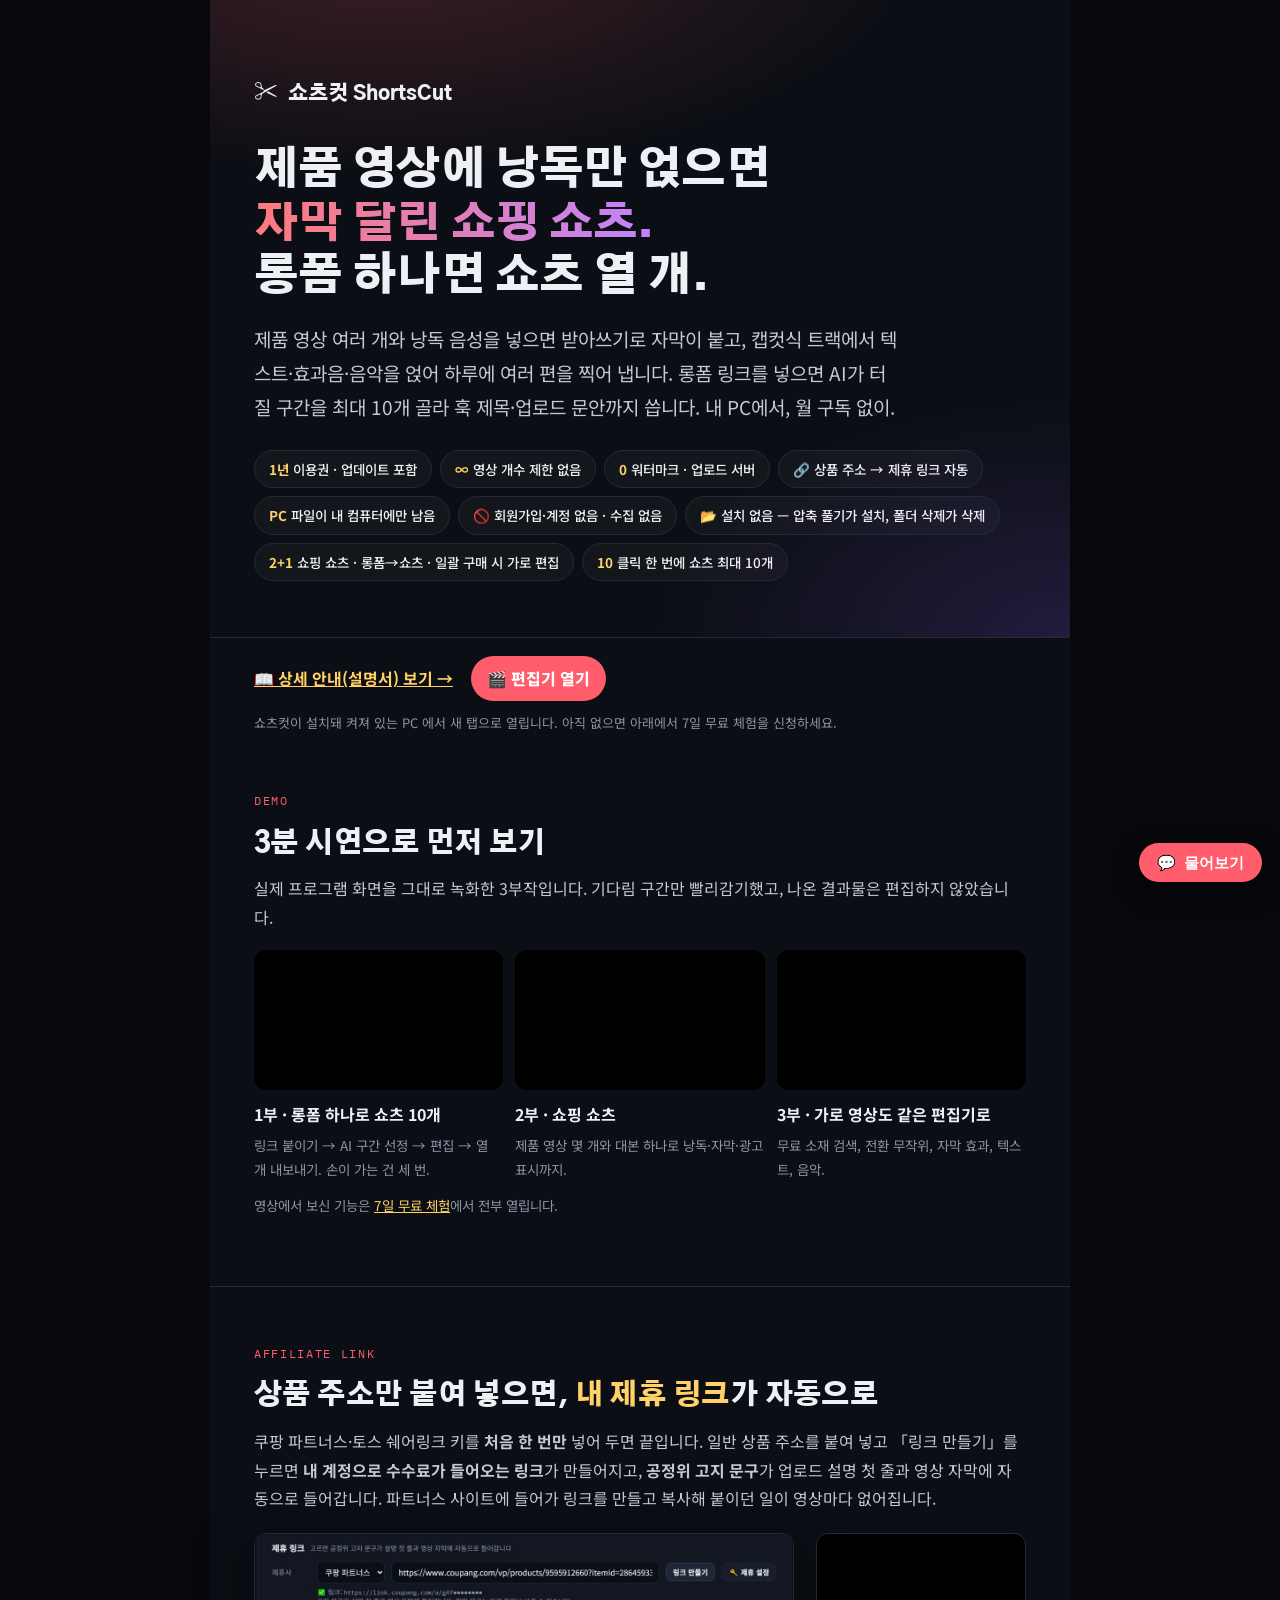
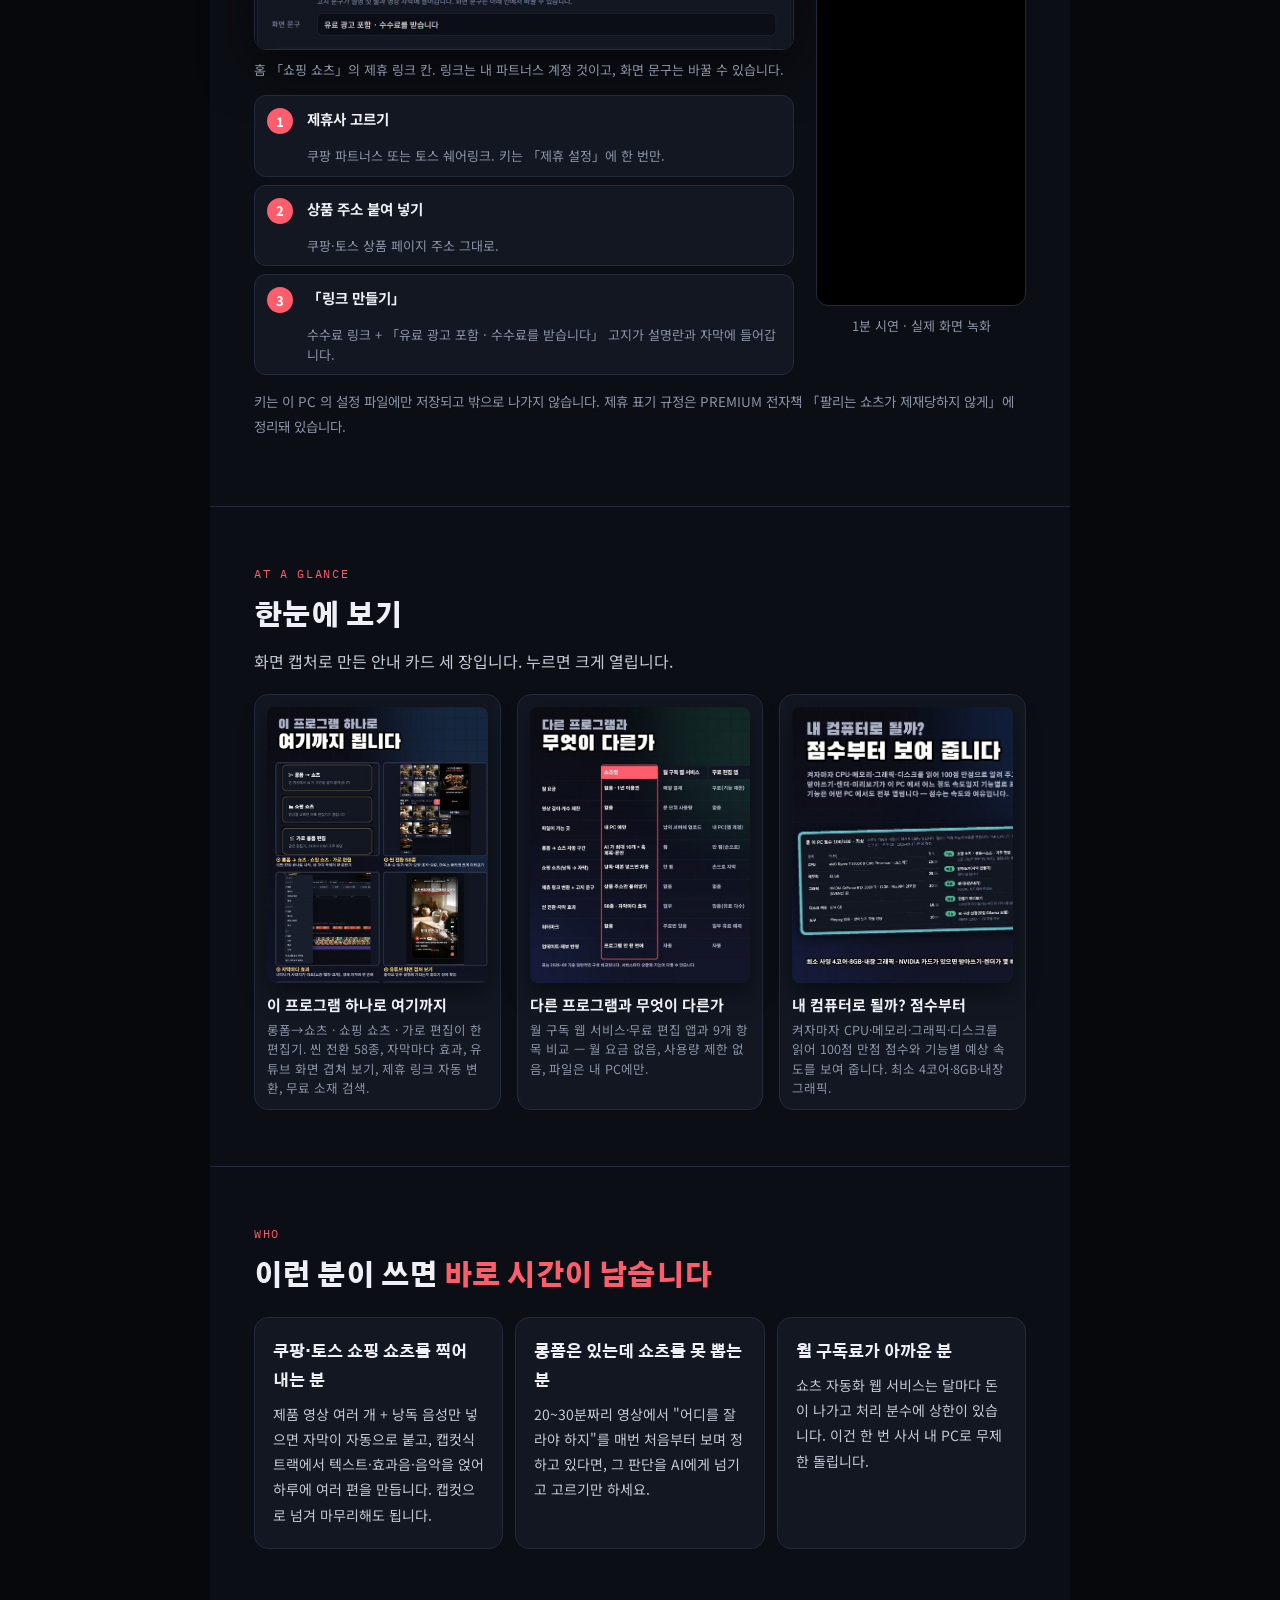
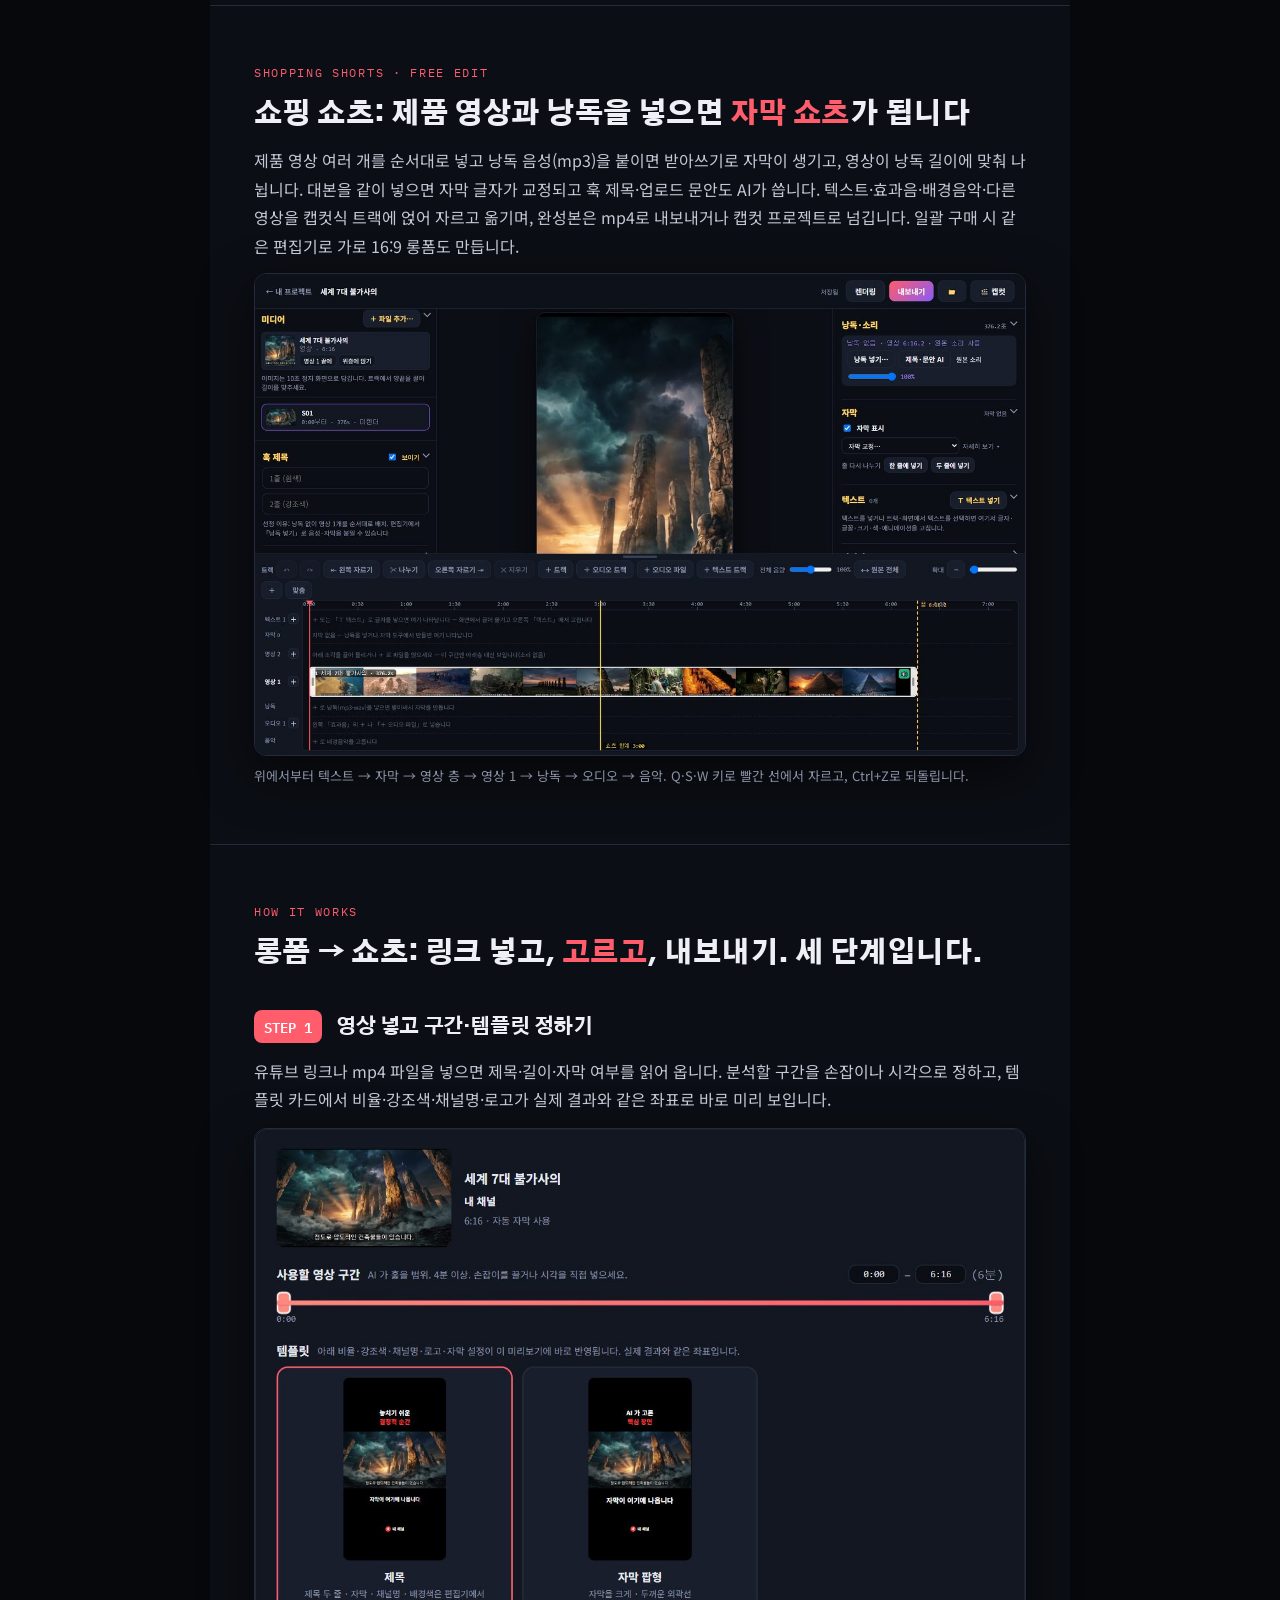
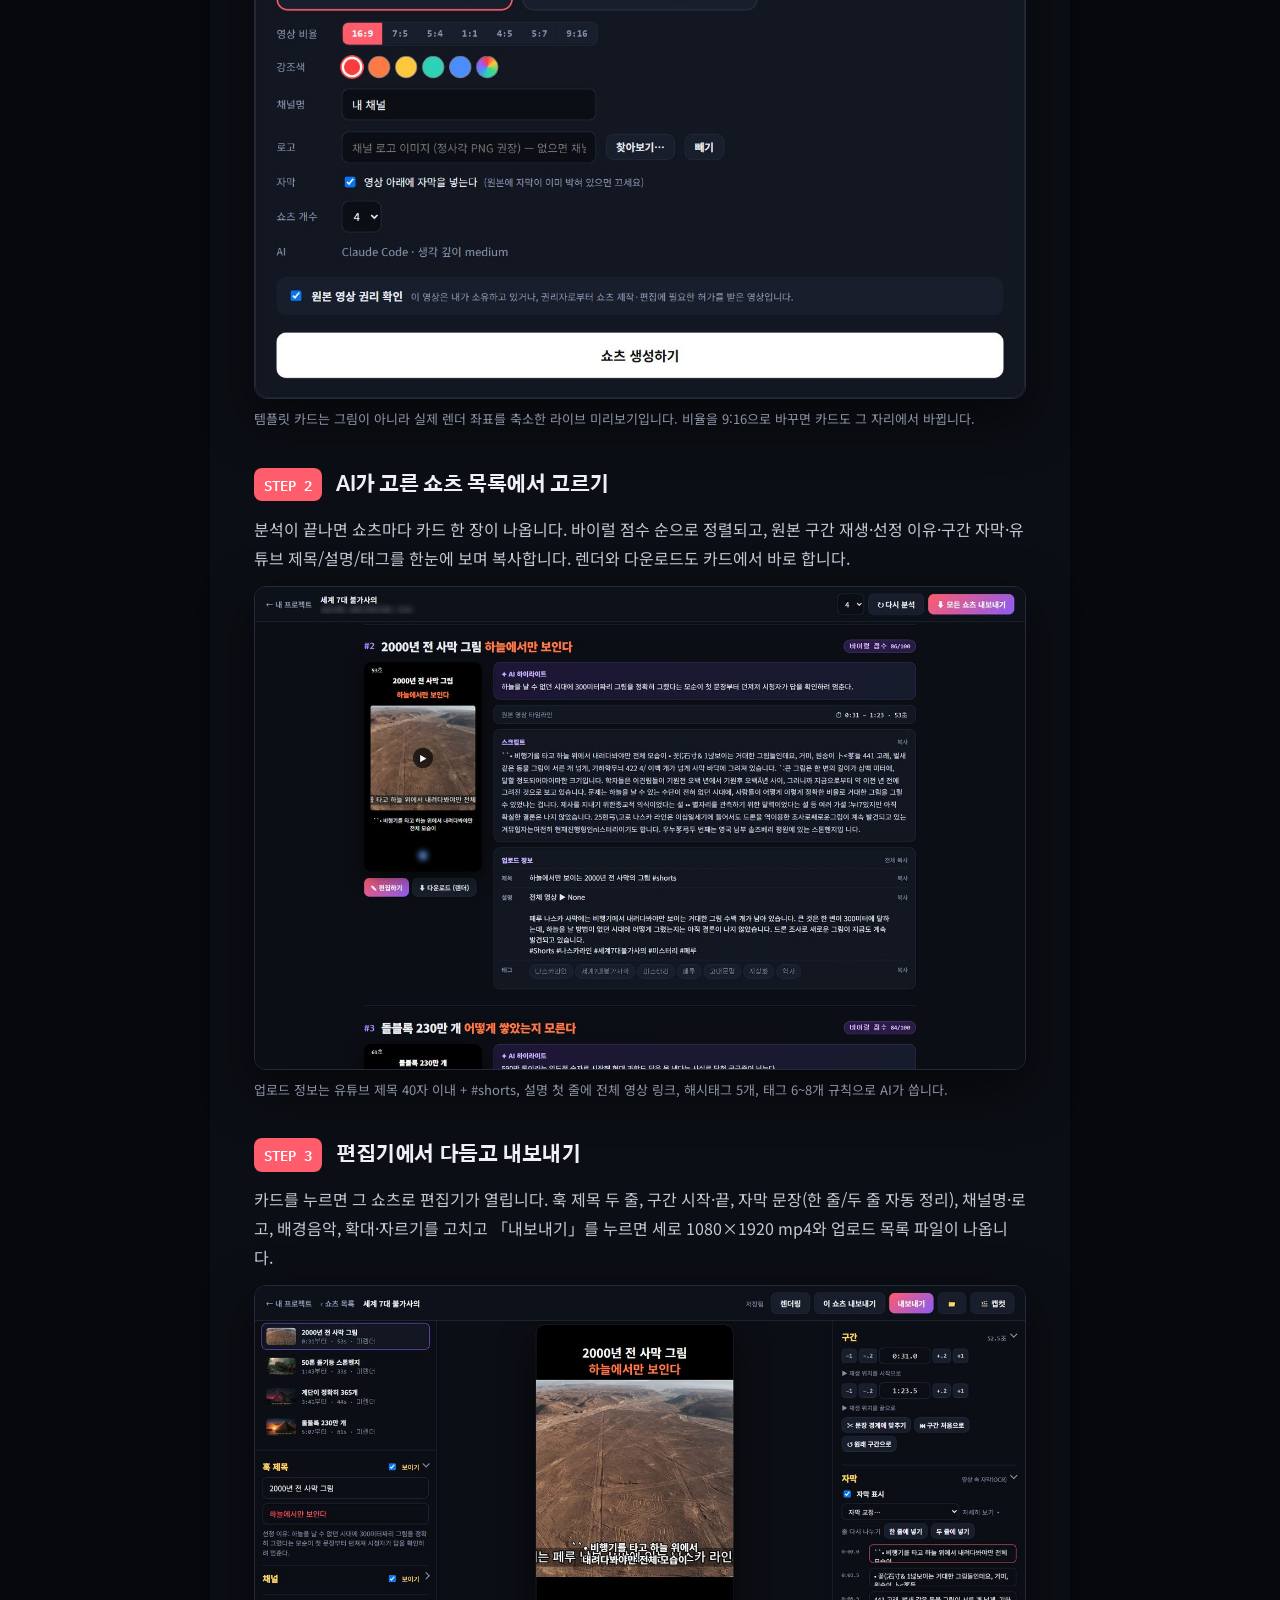
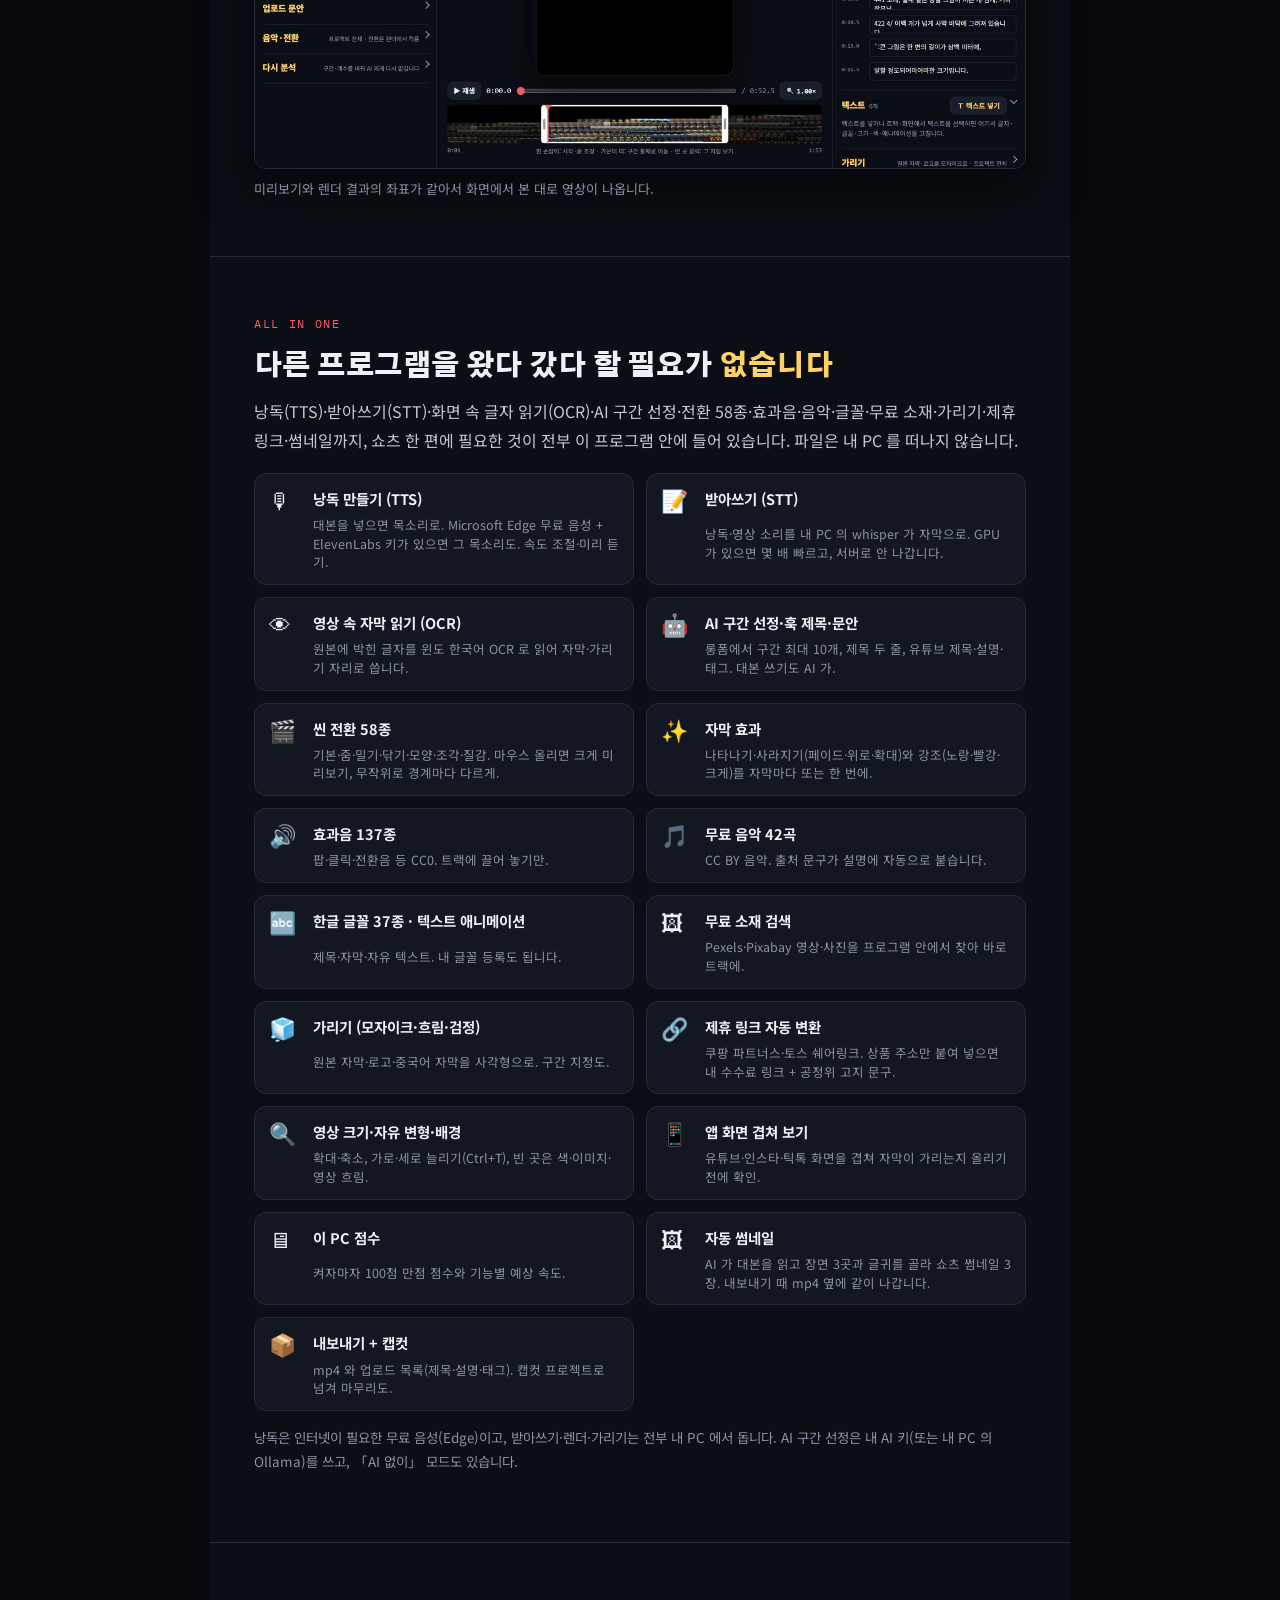
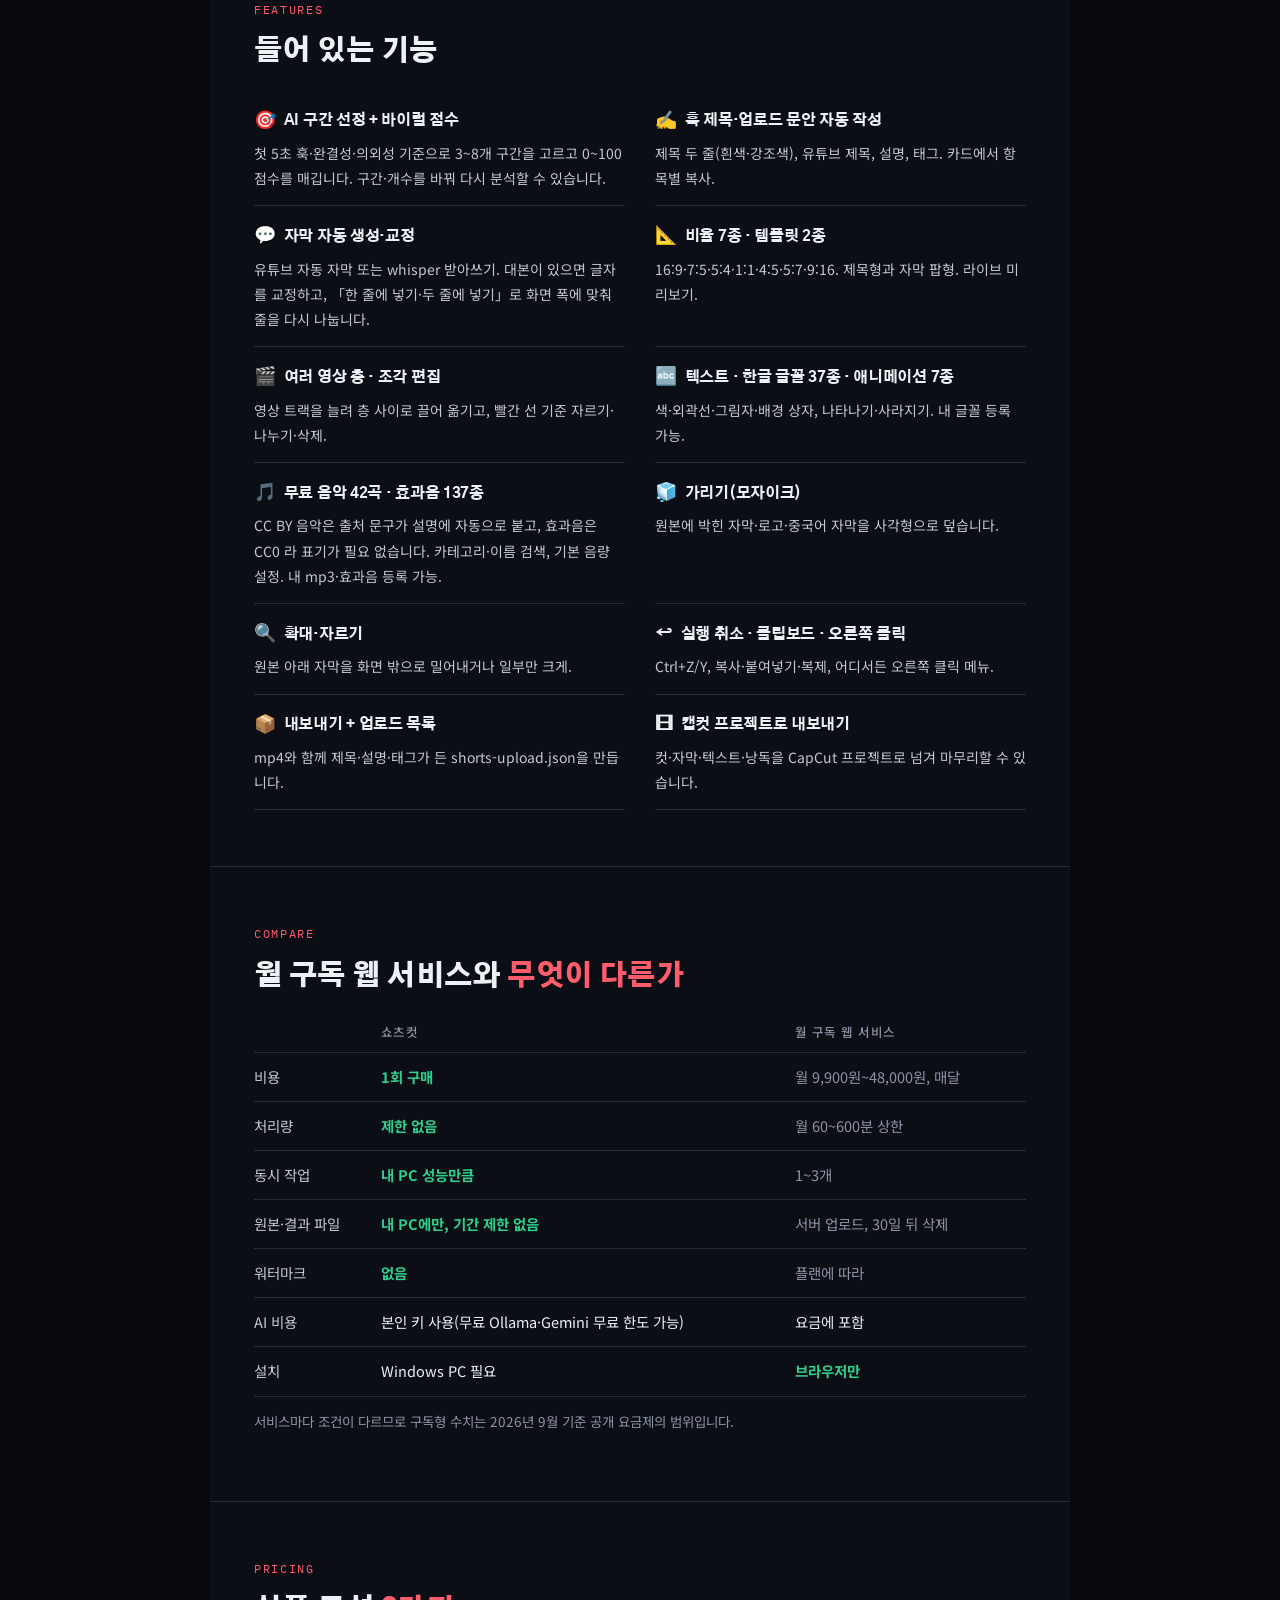
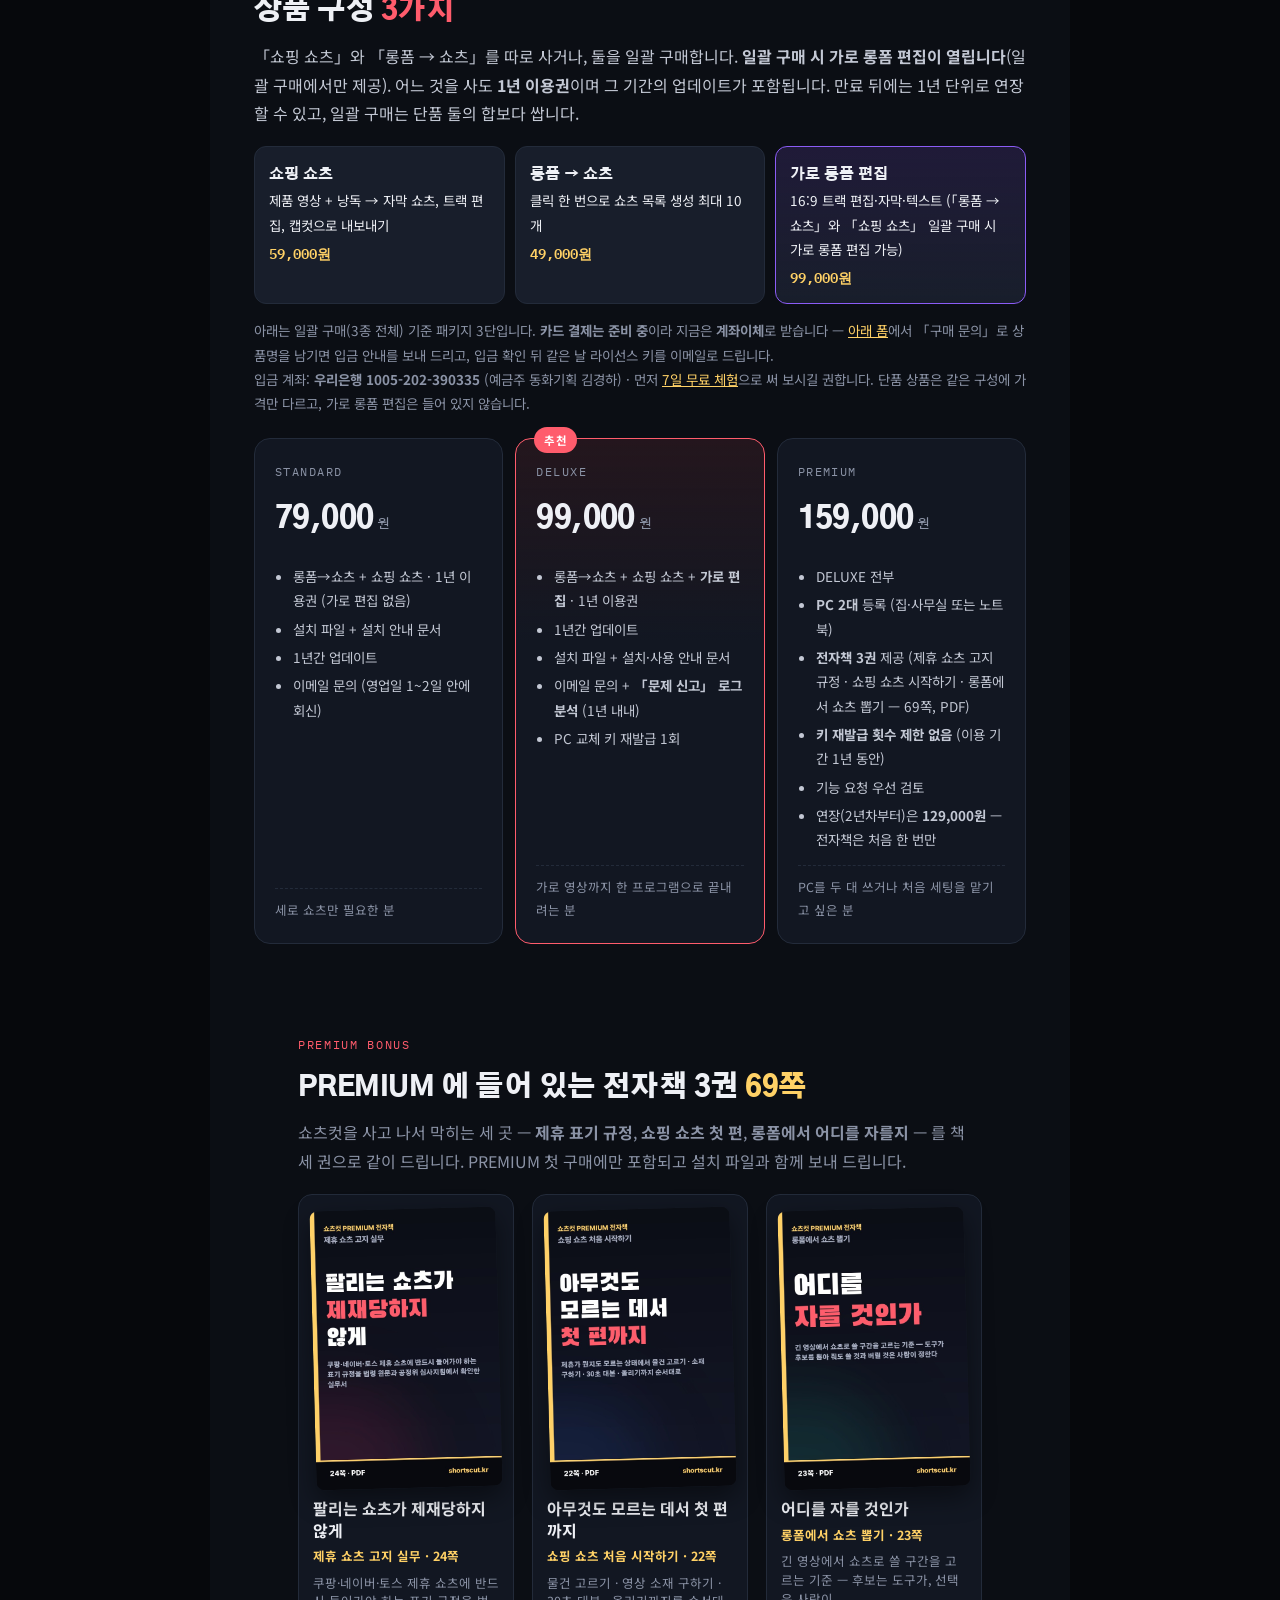
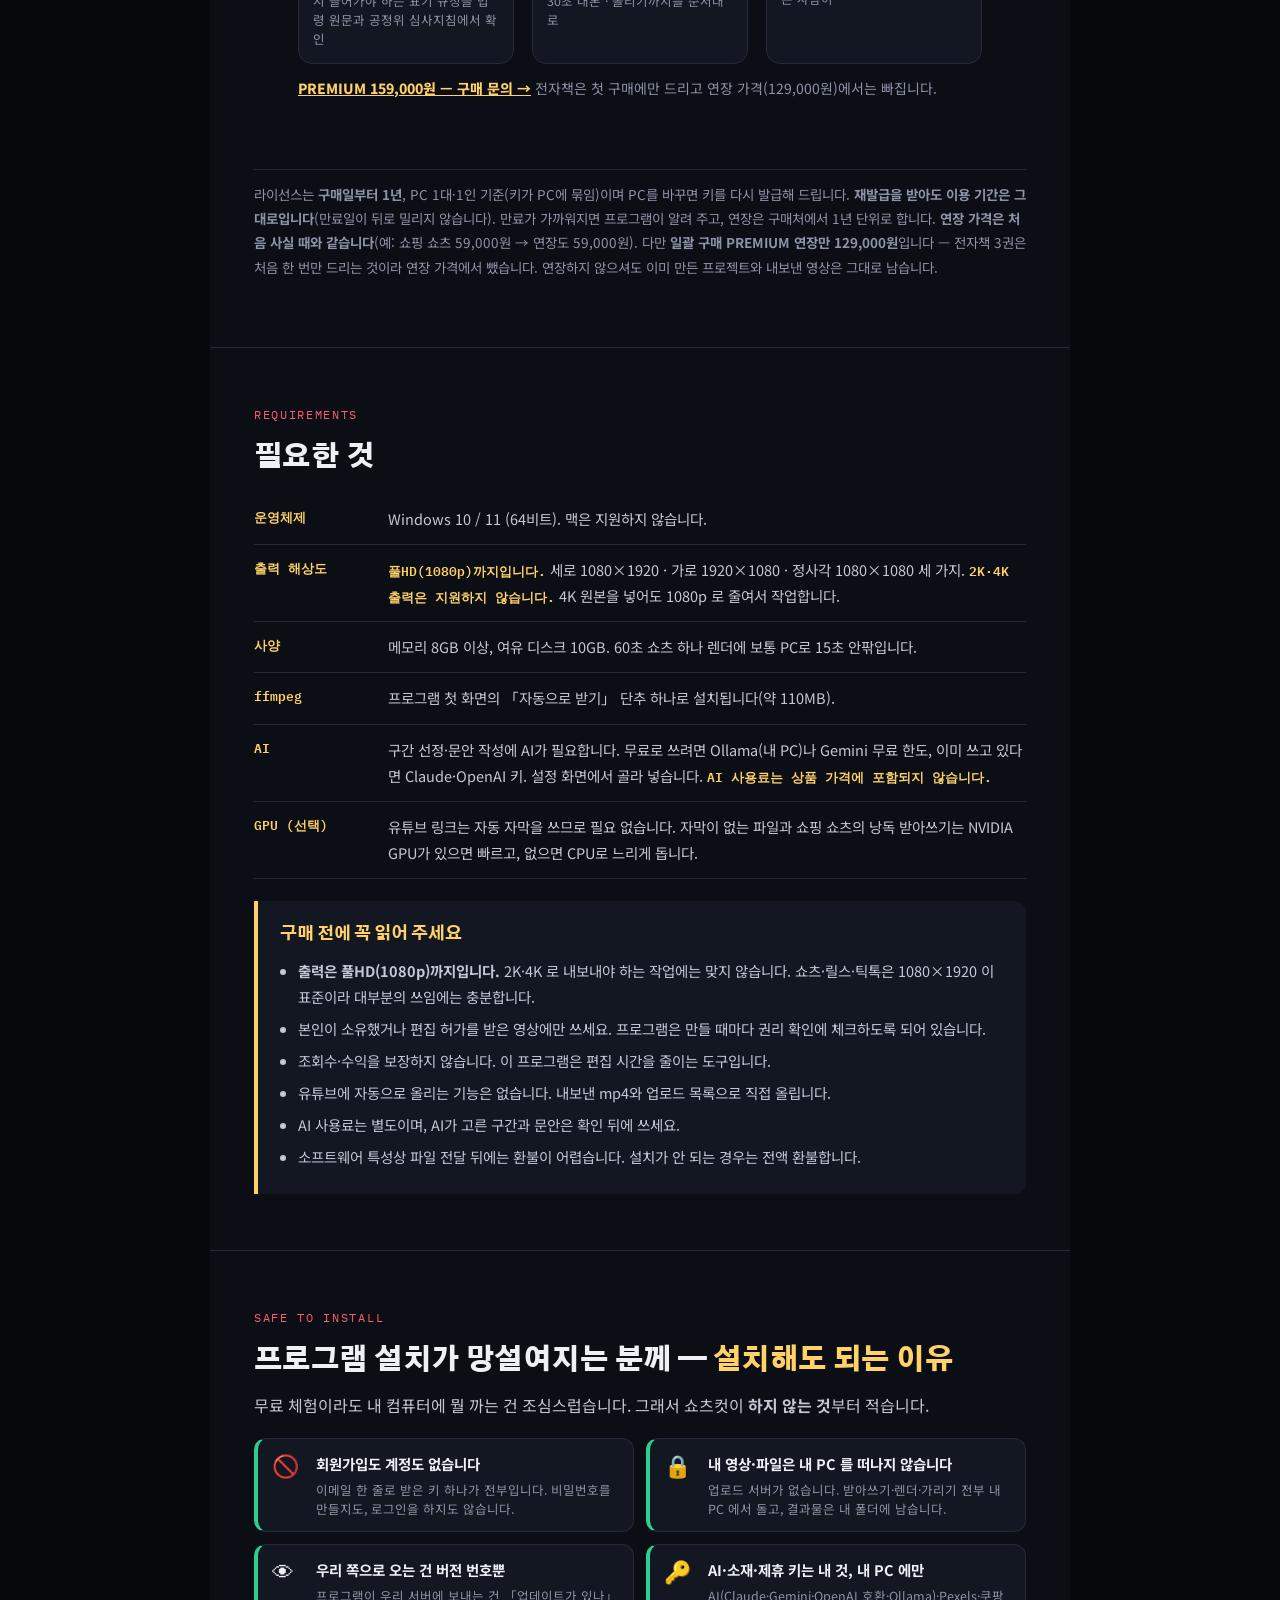
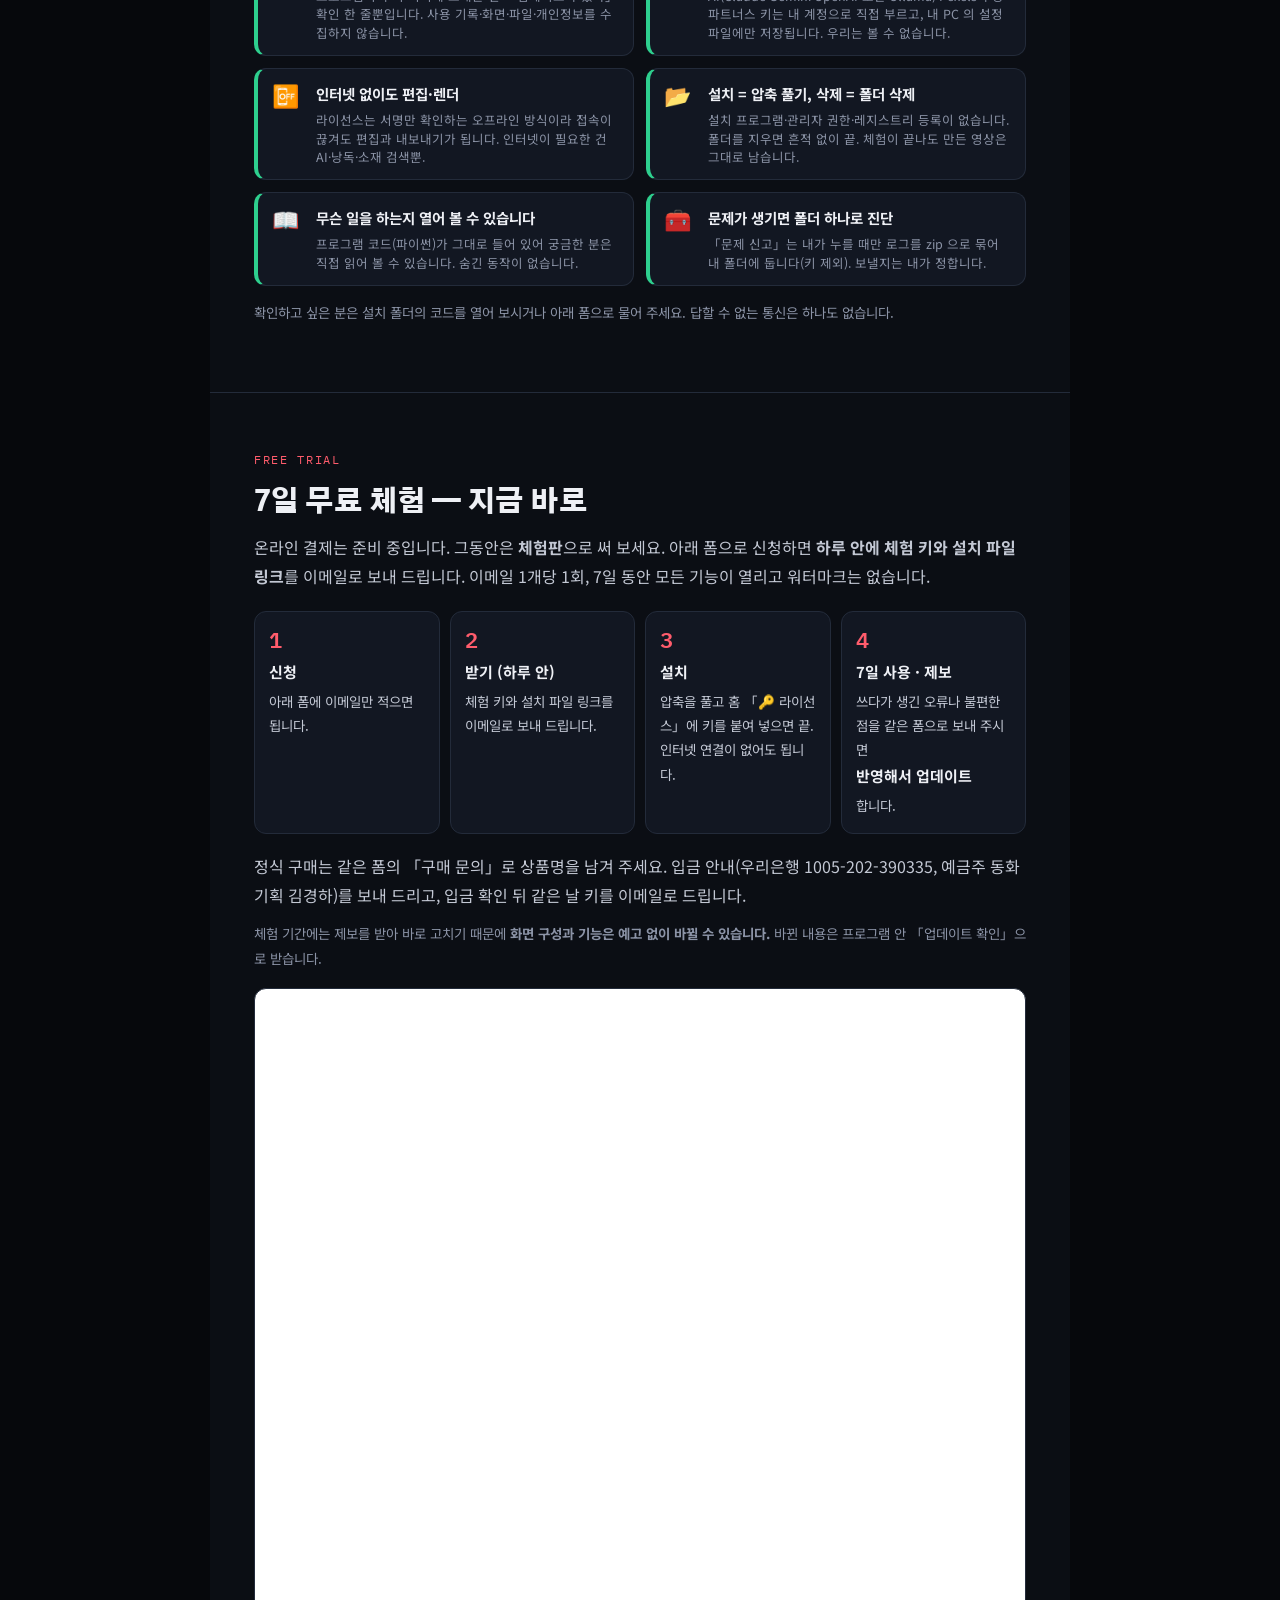
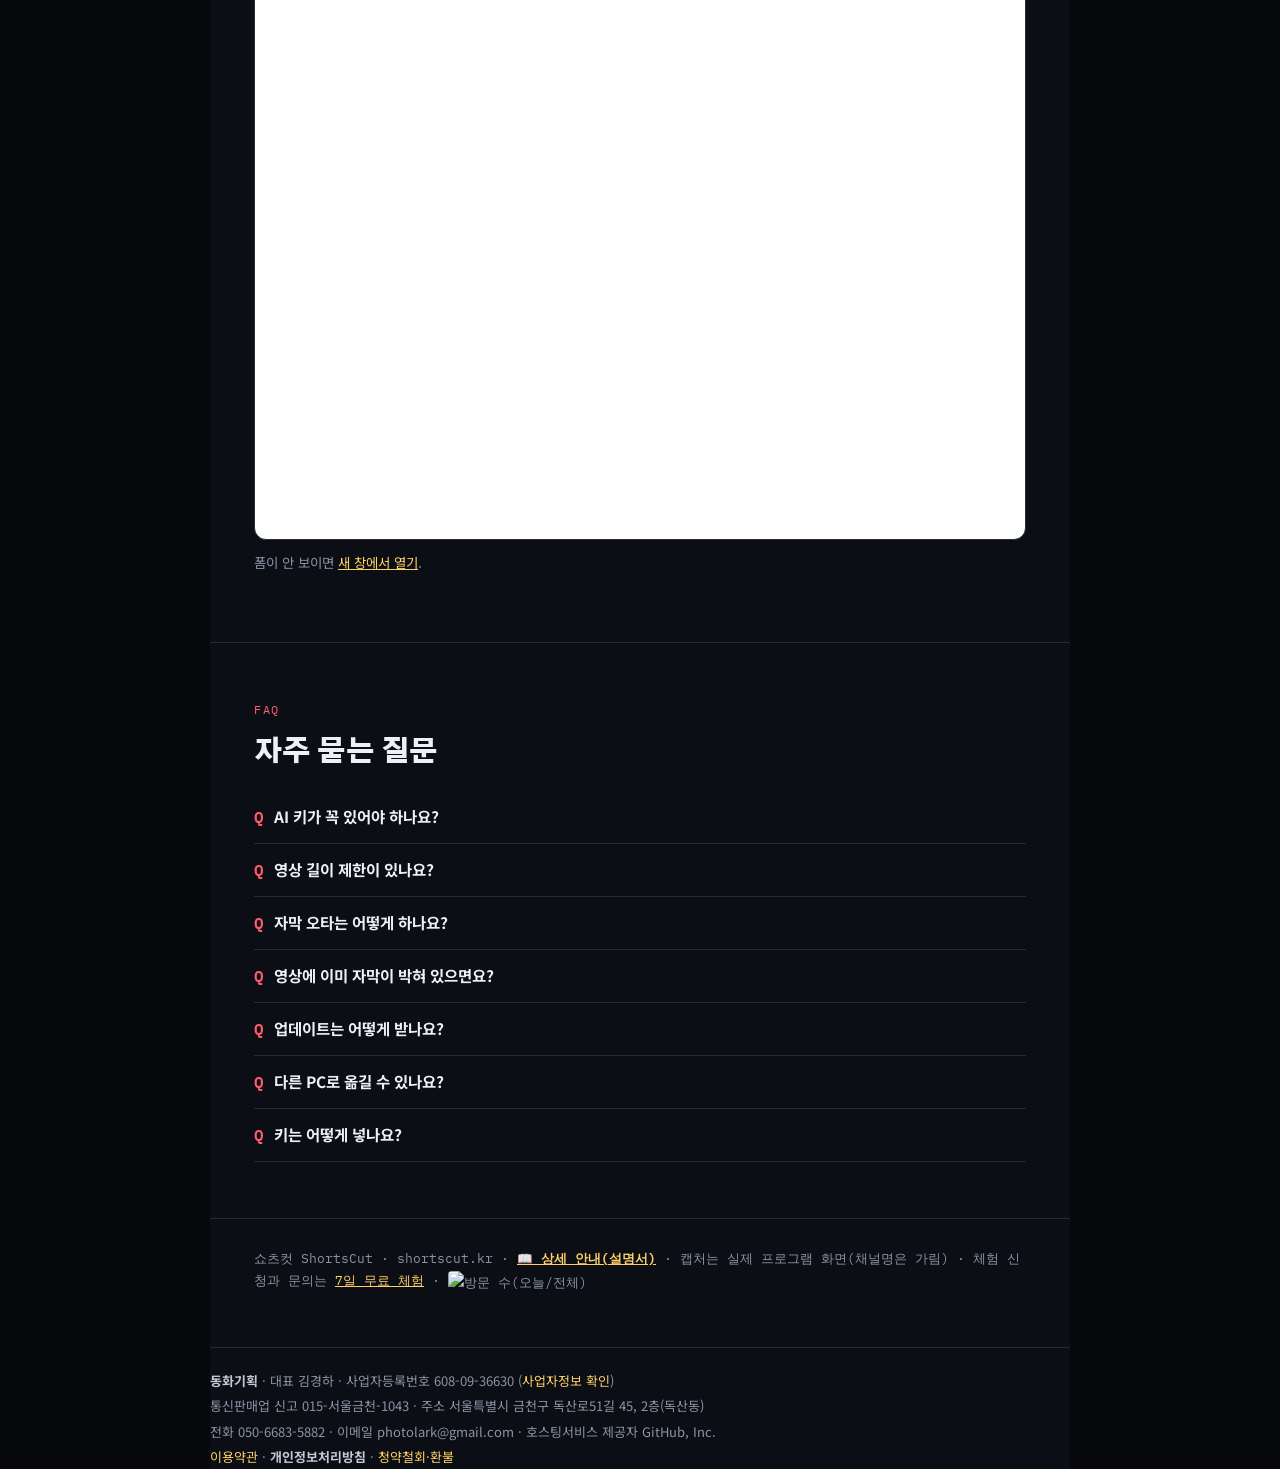
==== commit 300131cb: "재발급해도 이용 기간이 늘지 않음을 판매 페이지·약관에 명시 키 재발급 무제한을 내걸었는데, 재발급이 만료일을 새로 계산하면 그건 무료 연장이 된다. 도구 쪽은 --reissue " ====
--- a/index.html
+++ b/index.html
@@ -266,7 +266,7 @@
       <ul><li>DELUXE 전부</li><li><b>PC 2대</b> 등록 (집·사무실 또는 노트북)</li><li><b>전자책 3권</b> 제공 (제휴 쇼츠 고지 규정 · 쇼핑 쇼츠 시작하기 · 롱폼에서 쇼츠 뽑기 — 69쪽, PDF)</li><li><b>키 재발급 횟수 제한 없음</b> (이용 기간 1년 동안)</li><li>기능 요청 우선 검토</li><li>연장(2년차부터)은 <b>129,000원</b> — 전자책은 처음 한 번만</li></ul>
       <div class="for">PC를 두 대 쓰거나 처음 세팅을 맡기고 싶은 분</div></div>
   </div>
-  <style>.ebooks{margin-top:34px}.ebooks h2 em{font-style:normal;color:var(--gold)}.ebook-grid{display:grid;grid-template-columns:repeat(3,1fr);gap:18px;margin:18px 0 12px}@media(max-width:760px){.ebook-grid{grid-template-columns:1fr}}.ebook-grid figure{margin:0;background:var(--bg2);border:1px solid var(--line);border-radius:14px;padding:14px;display:flex;flex-direction:column;gap:10px}.ebook-grid img{width:100%;aspect-ratio:2/3;object-fit:cover;border-radius:8px;box-shadow:0 10px 26px rgba(0,0,0,.45);transform:rotate(-1.5deg);transition:transform .2s}.ebook-grid figure:hover img{transform:rotate(0) scale(1.02)}.ebook-grid figcaption b{display:block;font-size:16px;color:var(--fg);line-height:1.35}.ebook-grid figcaption span{display:block;font-size:12.5px;color:var(--gold);margin-top:4px;font-weight:700}.ebook-grid figcaption small{display:block;font-size:12.5px;color:var(--dim);margin-top:6px;line-height:1.5}.ebook-cta{font-size:14px}</style><section class="ebooks" id="ebooks"><div class="eyebrow">Premium bonus</div><h2>PREMIUM 에 들어 있는 전자책 3권 <em>69쪽</em></h2><p class="dim">쇼츠컷을 사고 나서 막히는 세 곳 — <b>제휴 표기 규정</b>, <b>쇼핑 쇼츠 첫 편</b>, <b>롱폼에서 어디를 자를지</b> — 를 책 세 권으로 같이 드립니다. PREMIUM 첫 구매에만 포함되고 설치 파일과 함께 보내 드립니다.</p><div class="ebook-grid"><figure><img src="images/ebook_1.jpg" alt="전자책 표지: 팔리는 쇼츠가 제재당하지 않게" loading="lazy"><figcaption><b>팔리는 쇼츠가 제재당하지 않게</b><span>제휴 쇼츠 고지 실무 · 24쪽</span><small>쿠팡·네이버·토스 제휴 쇼츠에 반드시 들어가야 하는 표기 규정을 법령 원문과 공정위 심사지침에서 확인</small></figcaption></figure><figure><img src="images/ebook_2.jpg" alt="전자책 표지: 아무것도 모르는 데서 첫 편까지" loading="lazy"><figcaption><b>아무것도 모르는 데서 첫 편까지</b><span>쇼핑 쇼츠 처음 시작하기 · 22쪽</span><small>물건 고르기 · 영상 소재 구하기 · 30초 대본 · 올리기까지를 순서대로</small></figcaption></figure><figure><img src="images/ebook_3.jpg" alt="전자책 표지: 어디를 자를 것인가" loading="lazy"><figcaption><b>어디를 자를 것인가</b><span>롱폼에서 쇼츠 뽑기 · 23쪽</span><small>긴 영상에서 쇼츠로 쓸 구간을 고르는 기준 — 후보는 도구가, 선택은 사람이</small></figcaption></figure></div><p class="ebook-cta"><a href="#trial" style="color:var(--gold);font-weight:800">PREMIUM 159,000원 — 구매 문의 →</a> <span class="dim">전자책은 첫 구매에만 드리고 연장 가격(129,000원)에서는 빠집니다.</span></p></section><p class="small dim">라이선스는 <b>구매일부터 1년</b>, PC 1대·1인 기준(키가 PC에 묶임)이며 PC를 바꾸면 키를 다시 발급해 드립니다. 만료가 가까워지면 프로그램이 알려 주고, 연장은 구매처에서 1년 단위로 합니다. <b>연장 가격은 처음 사실 때와 같습니다</b>(예: 쇼핑 쇼츠 59,000원 → 연장도 59,000원). 다만 <b>일괄 구매 PREMIUM 연장만 129,000원</b>입니다 — 전자책 3권은 처음 한 번만 드리는 것이라 연장 가격에서 뺐습니다. 연장하지 않으셔도 이미 만든 프로젝트와 내보낸 영상은 그대로 남습니다.</p>
+  <style>.ebooks{margin-top:34px}.ebooks h2 em{font-style:normal;color:var(--gold)}.ebook-grid{display:grid;grid-template-columns:repeat(3,1fr);gap:18px;margin:18px 0 12px}@media(max-width:760px){.ebook-grid{grid-template-columns:1fr}}.ebook-grid figure{margin:0;background:var(--bg2);border:1px solid var(--line);border-radius:14px;padding:14px;display:flex;flex-direction:column;gap:10px}.ebook-grid img{width:100%;aspect-ratio:2/3;object-fit:cover;border-radius:8px;box-shadow:0 10px 26px rgba(0,0,0,.45);transform:rotate(-1.5deg);transition:transform .2s}.ebook-grid figure:hover img{transform:rotate(0) scale(1.02)}.ebook-grid figcaption b{display:block;font-size:16px;color:var(--fg);line-height:1.35}.ebook-grid figcaption span{display:block;font-size:12.5px;color:var(--gold);margin-top:4px;font-weight:700}.ebook-grid figcaption small{display:block;font-size:12.5px;color:var(--dim);margin-top:6px;line-height:1.5}.ebook-cta{font-size:14px}</style><section class="ebooks" id="ebooks"><div class="eyebrow">Premium bonus</div><h2>PREMIUM 에 들어 있는 전자책 3권 <em>69쪽</em></h2><p class="dim">쇼츠컷을 사고 나서 막히는 세 곳 — <b>제휴 표기 규정</b>, <b>쇼핑 쇼츠 첫 편</b>, <b>롱폼에서 어디를 자를지</b> — 를 책 세 권으로 같이 드립니다. PREMIUM 첫 구매에만 포함되고 설치 파일과 함께 보내 드립니다.</p><div class="ebook-grid"><figure><img src="images/ebook_1.jpg" alt="전자책 표지: 팔리는 쇼츠가 제재당하지 않게" loading="lazy"><figcaption><b>팔리는 쇼츠가 제재당하지 않게</b><span>제휴 쇼츠 고지 실무 · 24쪽</span><small>쿠팡·네이버·토스 제휴 쇼츠에 반드시 들어가야 하는 표기 규정을 법령 원문과 공정위 심사지침에서 확인</small></figcaption></figure><figure><img src="images/ebook_2.jpg" alt="전자책 표지: 아무것도 모르는 데서 첫 편까지" loading="lazy"><figcaption><b>아무것도 모르는 데서 첫 편까지</b><span>쇼핑 쇼츠 처음 시작하기 · 22쪽</span><small>물건 고르기 · 영상 소재 구하기 · 30초 대본 · 올리기까지를 순서대로</small></figcaption></figure><figure><img src="images/ebook_3.jpg" alt="전자책 표지: 어디를 자를 것인가" loading="lazy"><figcaption><b>어디를 자를 것인가</b><span>롱폼에서 쇼츠 뽑기 · 23쪽</span><small>긴 영상에서 쇼츠로 쓸 구간을 고르는 기준 — 후보는 도구가, 선택은 사람이</small></figcaption></figure></div><p class="ebook-cta"><a href="#trial" style="color:var(--gold);font-weight:800">PREMIUM 159,000원 — 구매 문의 →</a> <span class="dim">전자책은 첫 구매에만 드리고 연장 가격(129,000원)에서는 빠집니다.</span></p></section><p class="small dim">라이선스는 <b>구매일부터 1년</b>, PC 1대·1인 기준(키가 PC에 묶임)이며 PC를 바꾸면 키를 다시 발급해 드립니다. <b>재발급을 받아도 이용 기간은 그대로입니다</b>(만료일이 뒤로 밀리지 않습니다). 만료가 가까워지면 프로그램이 알려 주고, 연장은 구매처에서 1년 단위로 합니다. <b>연장 가격은 처음 사실 때와 같습니다</b>(예: 쇼핑 쇼츠 59,000원 → 연장도 59,000원). 다만 <b>일괄 구매 PREMIUM 연장만 129,000원</b>입니다 — 전자책 3권은 처음 한 번만 드리는 것이라 연장 가격에서 뺐습니다. 연장하지 않으셔도 이미 만든 프로젝트와 내보낸 영상은 그대로 남습니다.</p>
 </section>
 
 <section>
@@ -329,8 +329,8 @@
 
 <div class="foot">쇼츠컷 ShortsCut · shortscut.kr · <a href="guide/" style="color:var(--gold);font-weight:700">📖 상세 안내(설명서)</a> · 캡처는 실제 프로그램 화면(채널명은 가림) · 체험 신청과 문의는 <a href="#trial" style="color:var(--gold)">7일 무료 체험</a> · <img class="hits" src="https://hits.sh/shortscut.kr.svg?view=today-total&amp;style=flat-square&amp;label=%EB%B0%A9%EB%AC%B8%20%EC%98%A4%EB%8A%98%2F%EC%A0%84%EC%B2%B4&amp;color=ff3b3b&amp;labelColor=1f2937" alt="방문 수(오늘/전체)" height="20" loading="eager" style="vertical-align:middle;height:20px;border-radius:4px"></div><!--legal--><div class="legalfoot"><b>동화기획</b> · 대표 김경하 · 사업자등록번호 608-09-36630 (<a href="https://www.ftc.go.kr/bizCommPop.do?wrkr_no=6080936630" target="_blank" rel="noopener">사업자정보 확인</a>)<br>통신판매업 신고 015-서울금천-1043 · 주소 서울특별시 금천구 독산로51길 45, 2층(독산동)<br>전화 050-6683-5882 · 이메일 photolark@gmail.com · 호스팅서비스 제공자 GitHub, Inc.<br><a href="/terms/">이용약관</a> · <a href="/privacy/"><b>개인정보처리방침</b></a> · <a href="/refund/">청약철회·환불</a></div><!--/legal-->
 </div>
-<link rel="stylesheet" href="chat/chat.css?v=202609180949">
-<script>window.SCC_VER="202609180949"</script>
-<script src="chat/chat.js?v=202609180949" defer></script>
+<link rel="stylesheet" href="chat/chat.css?v=202609180957">
+<script>window.SCC_VER="202609180957"</script>
+<script src="chat/chat.js?v=202609180957" defer></script>
 </body>
 </html>
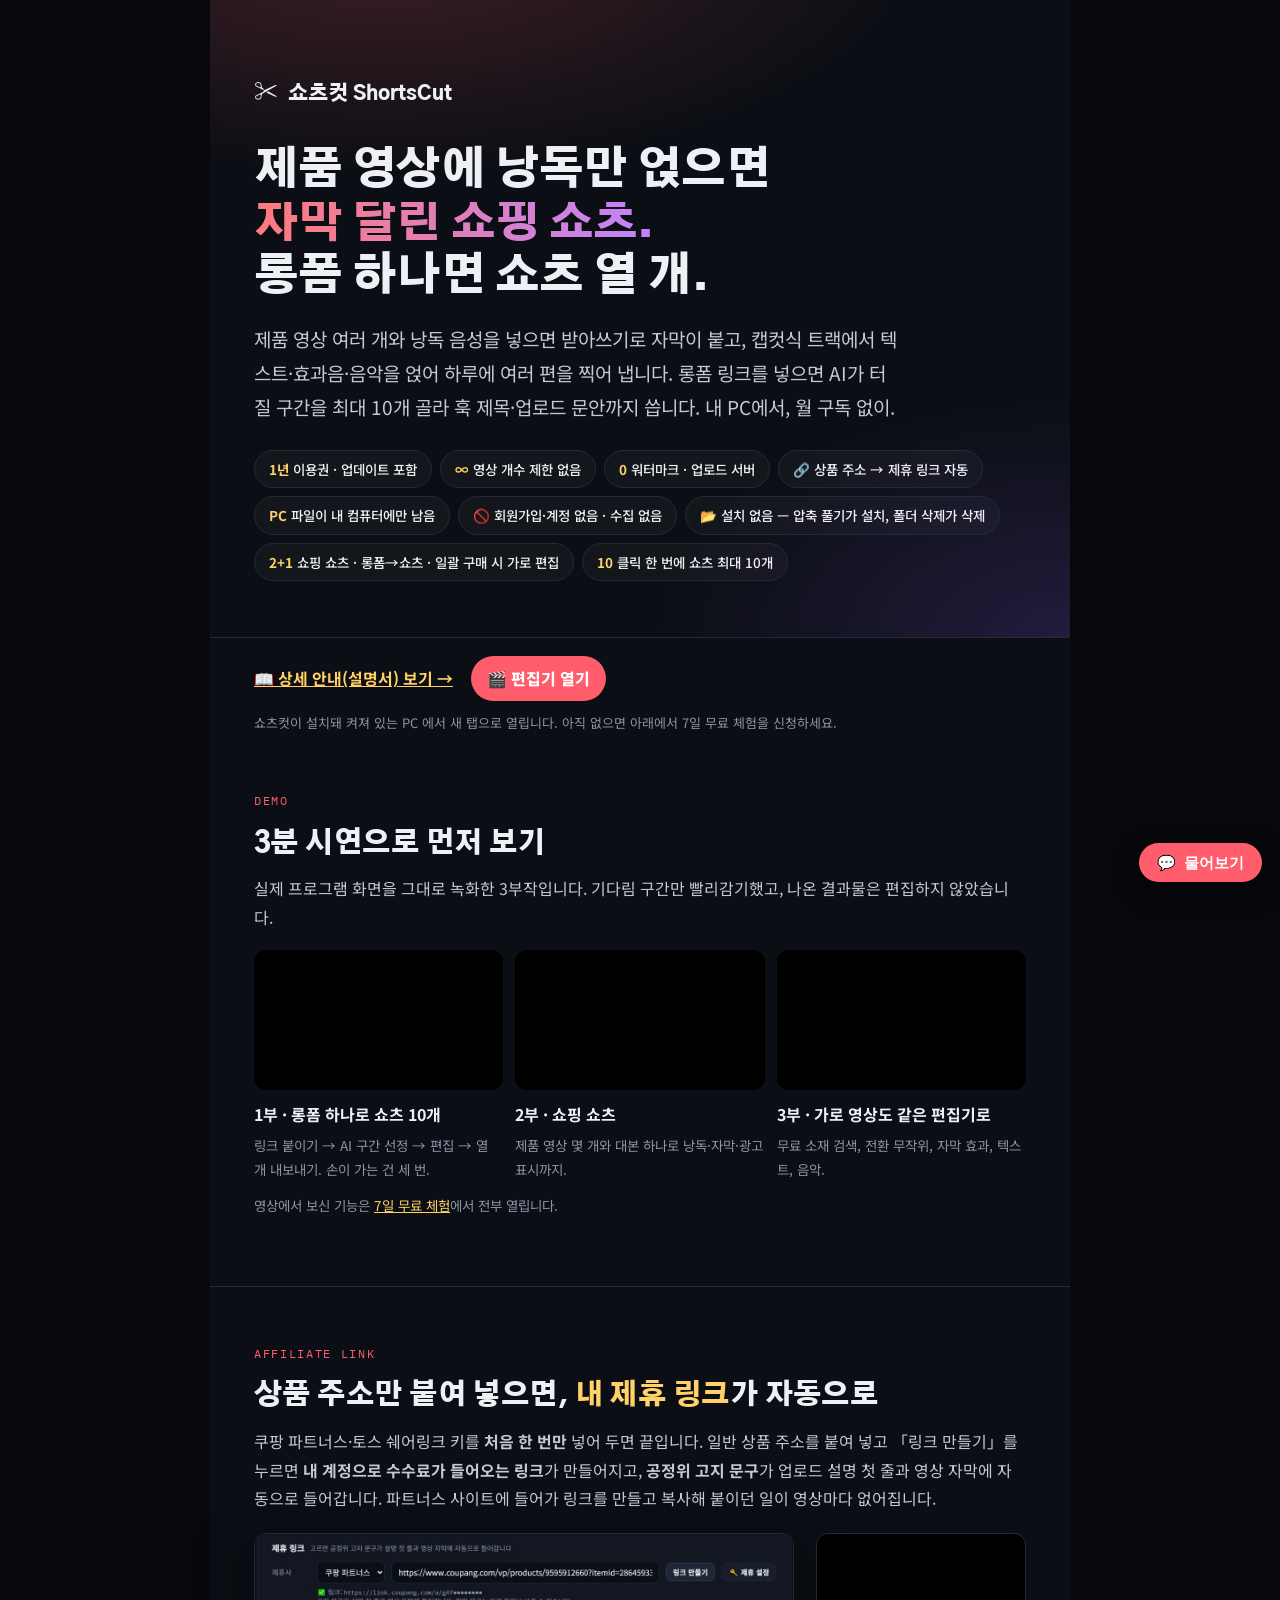
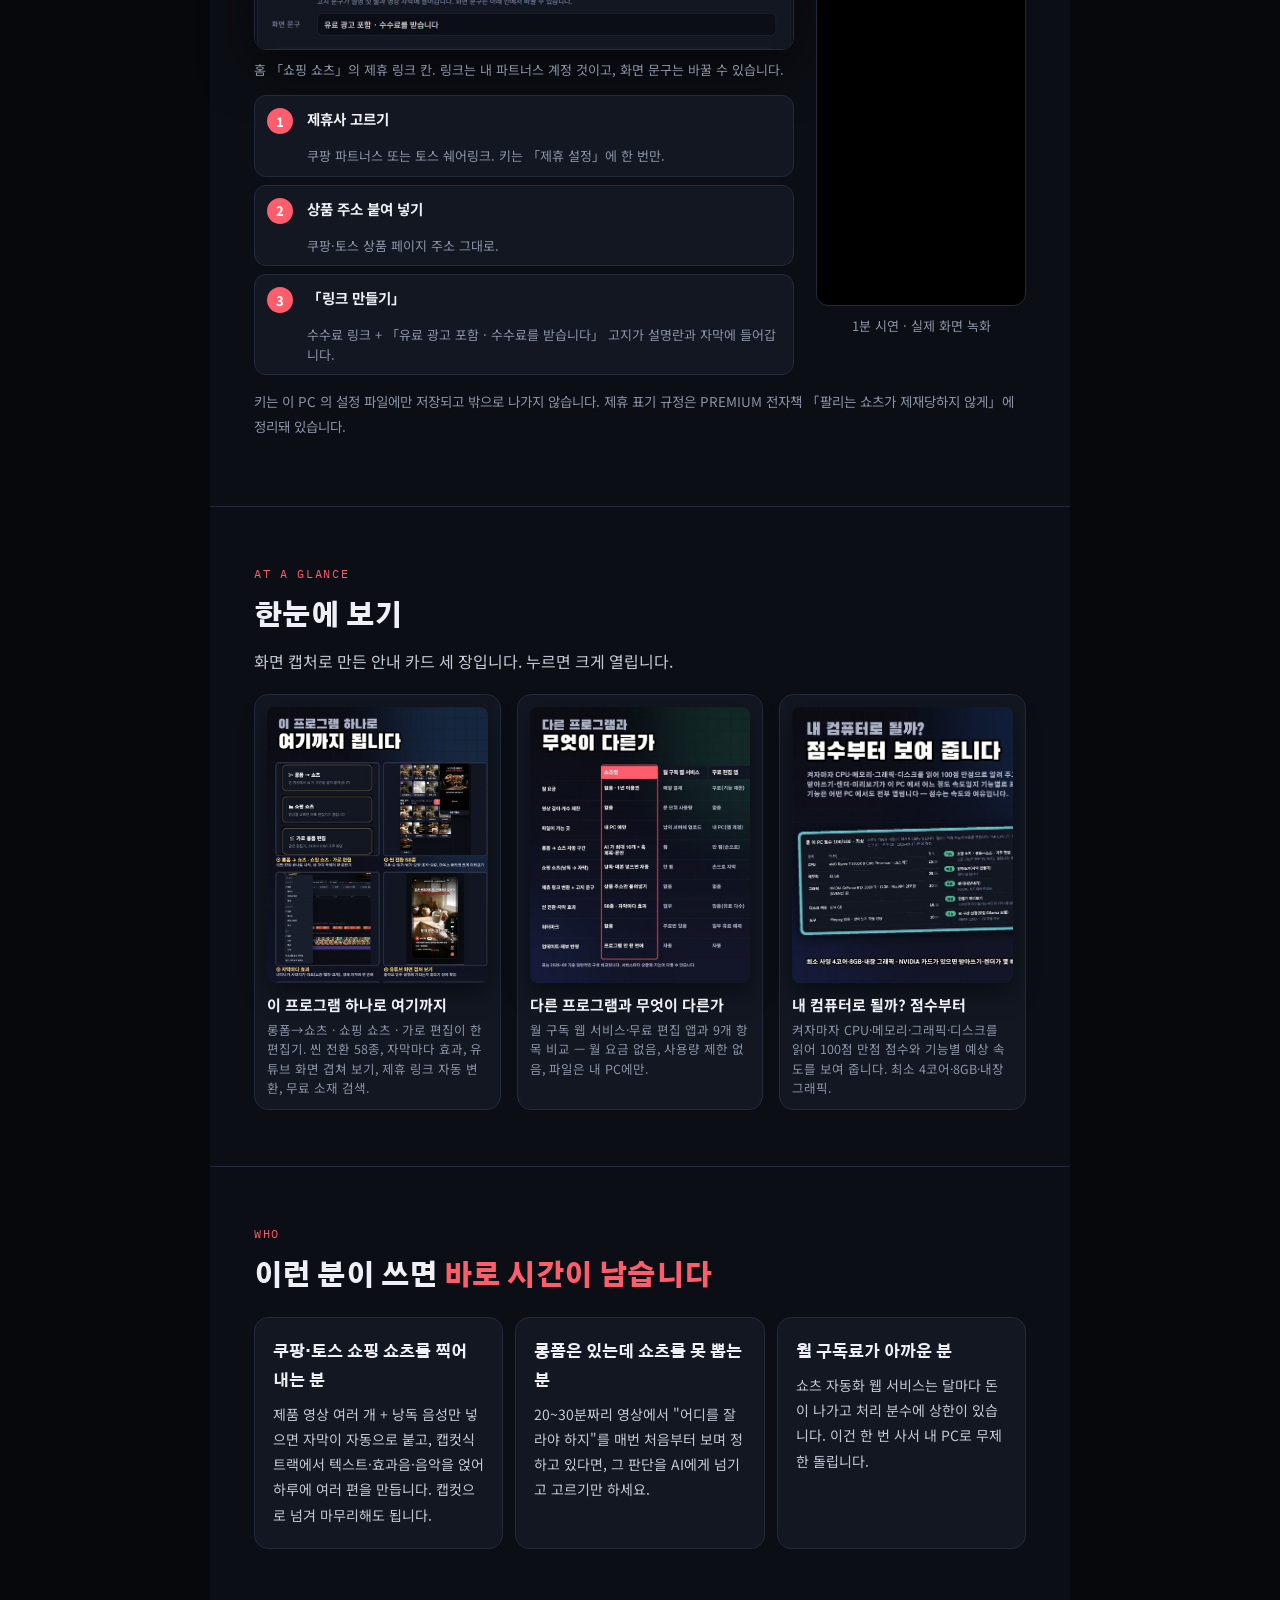
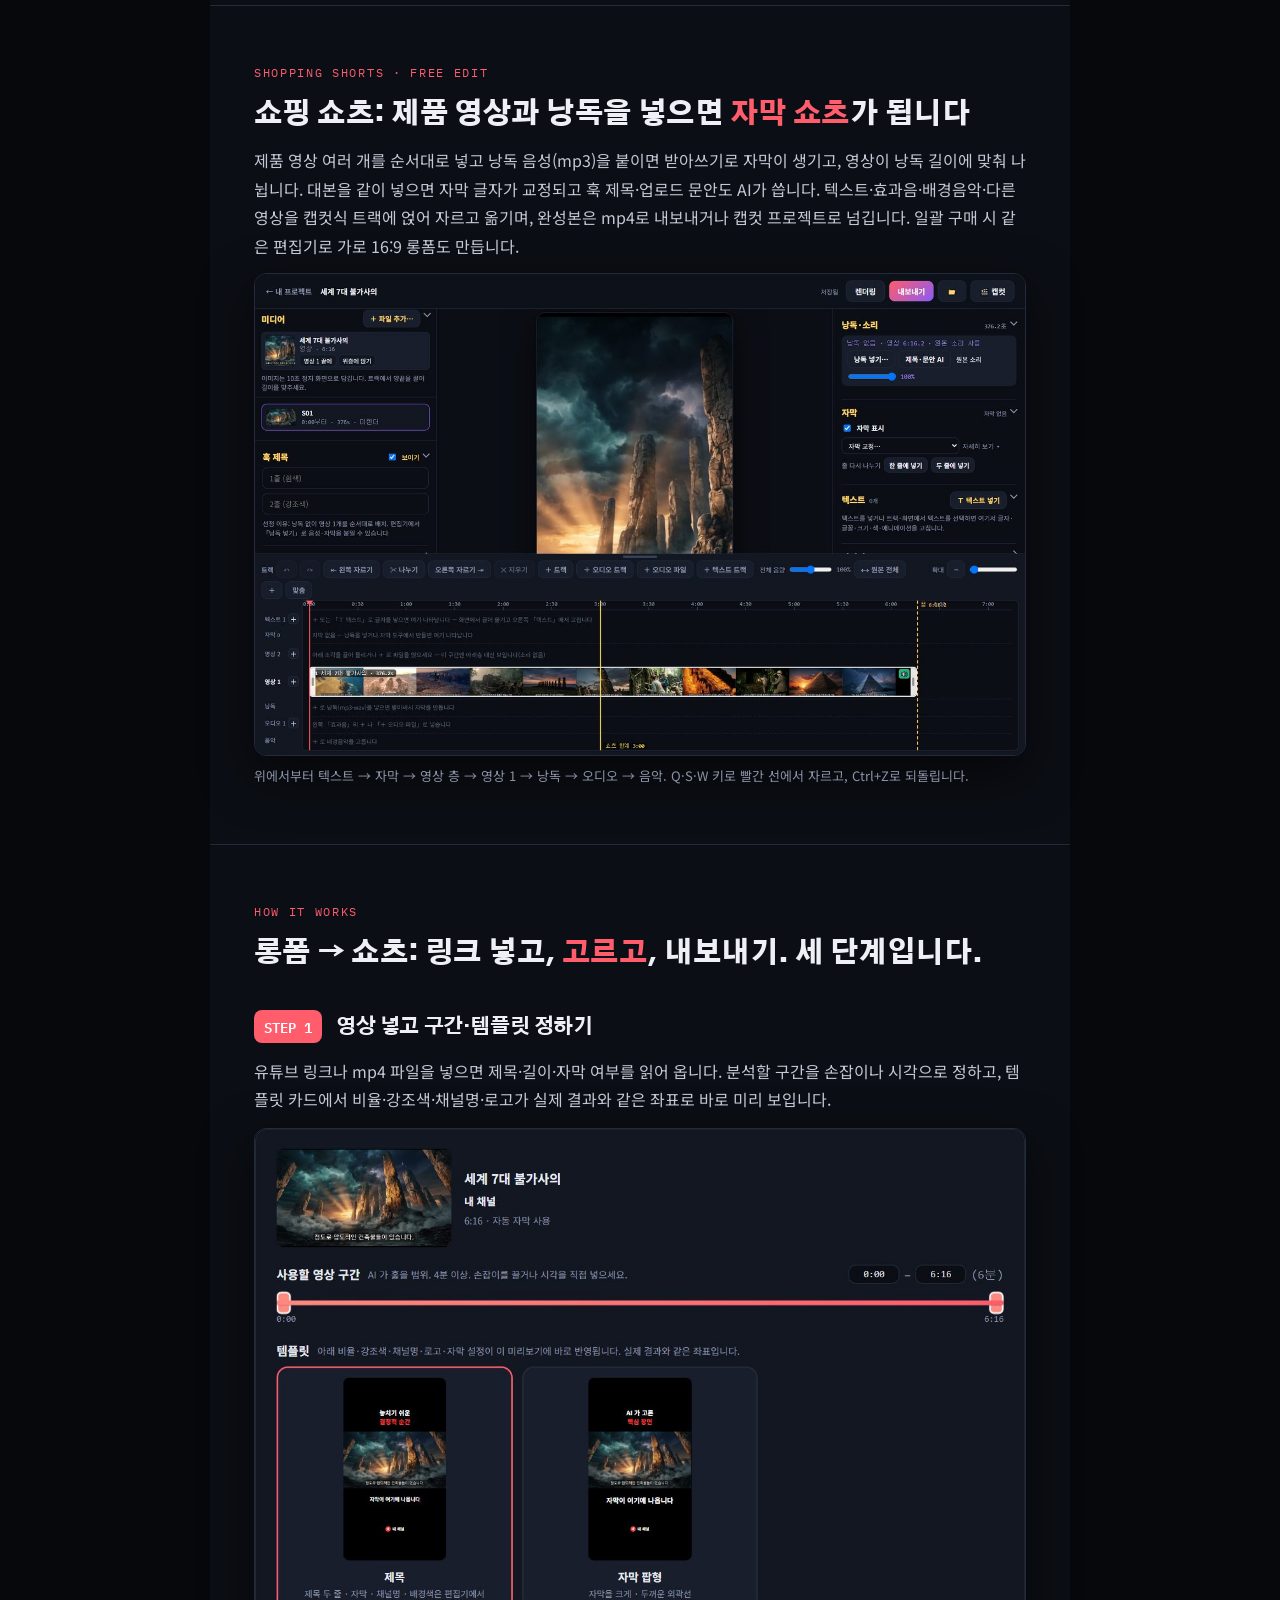
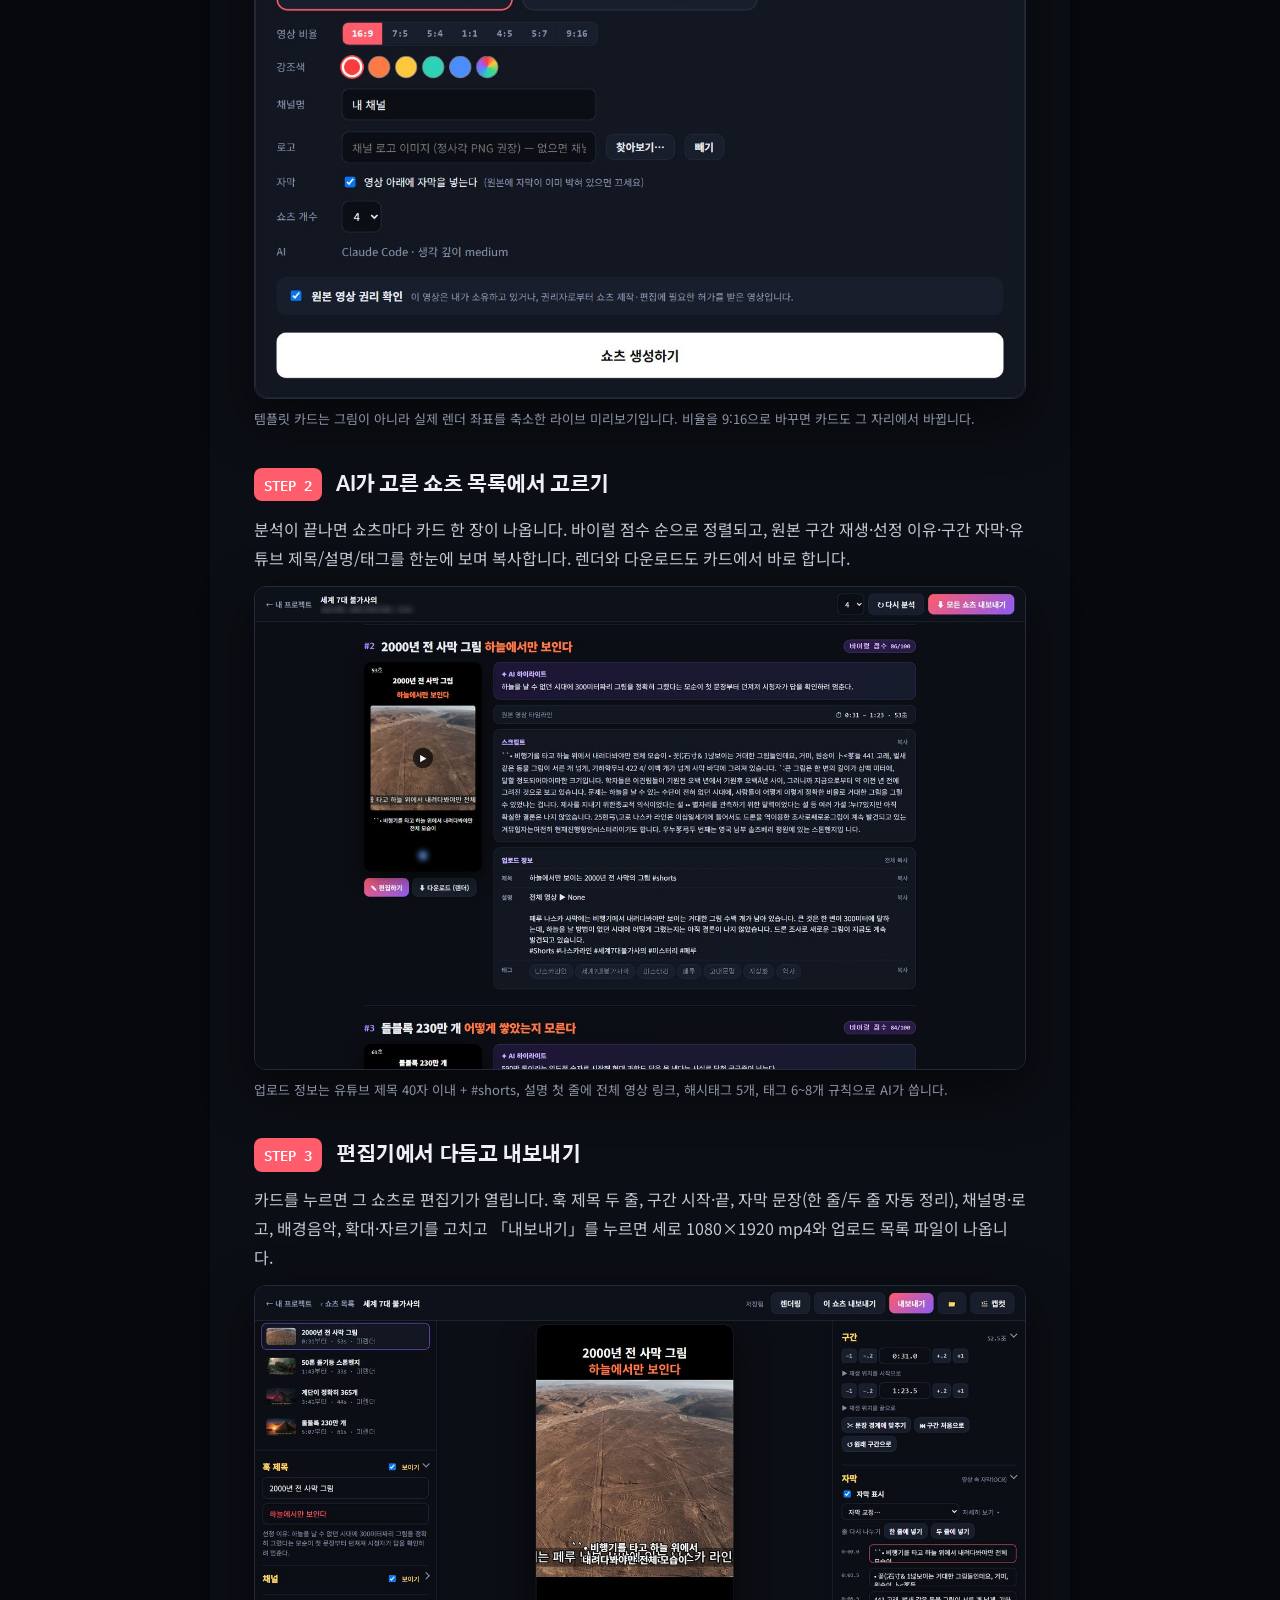
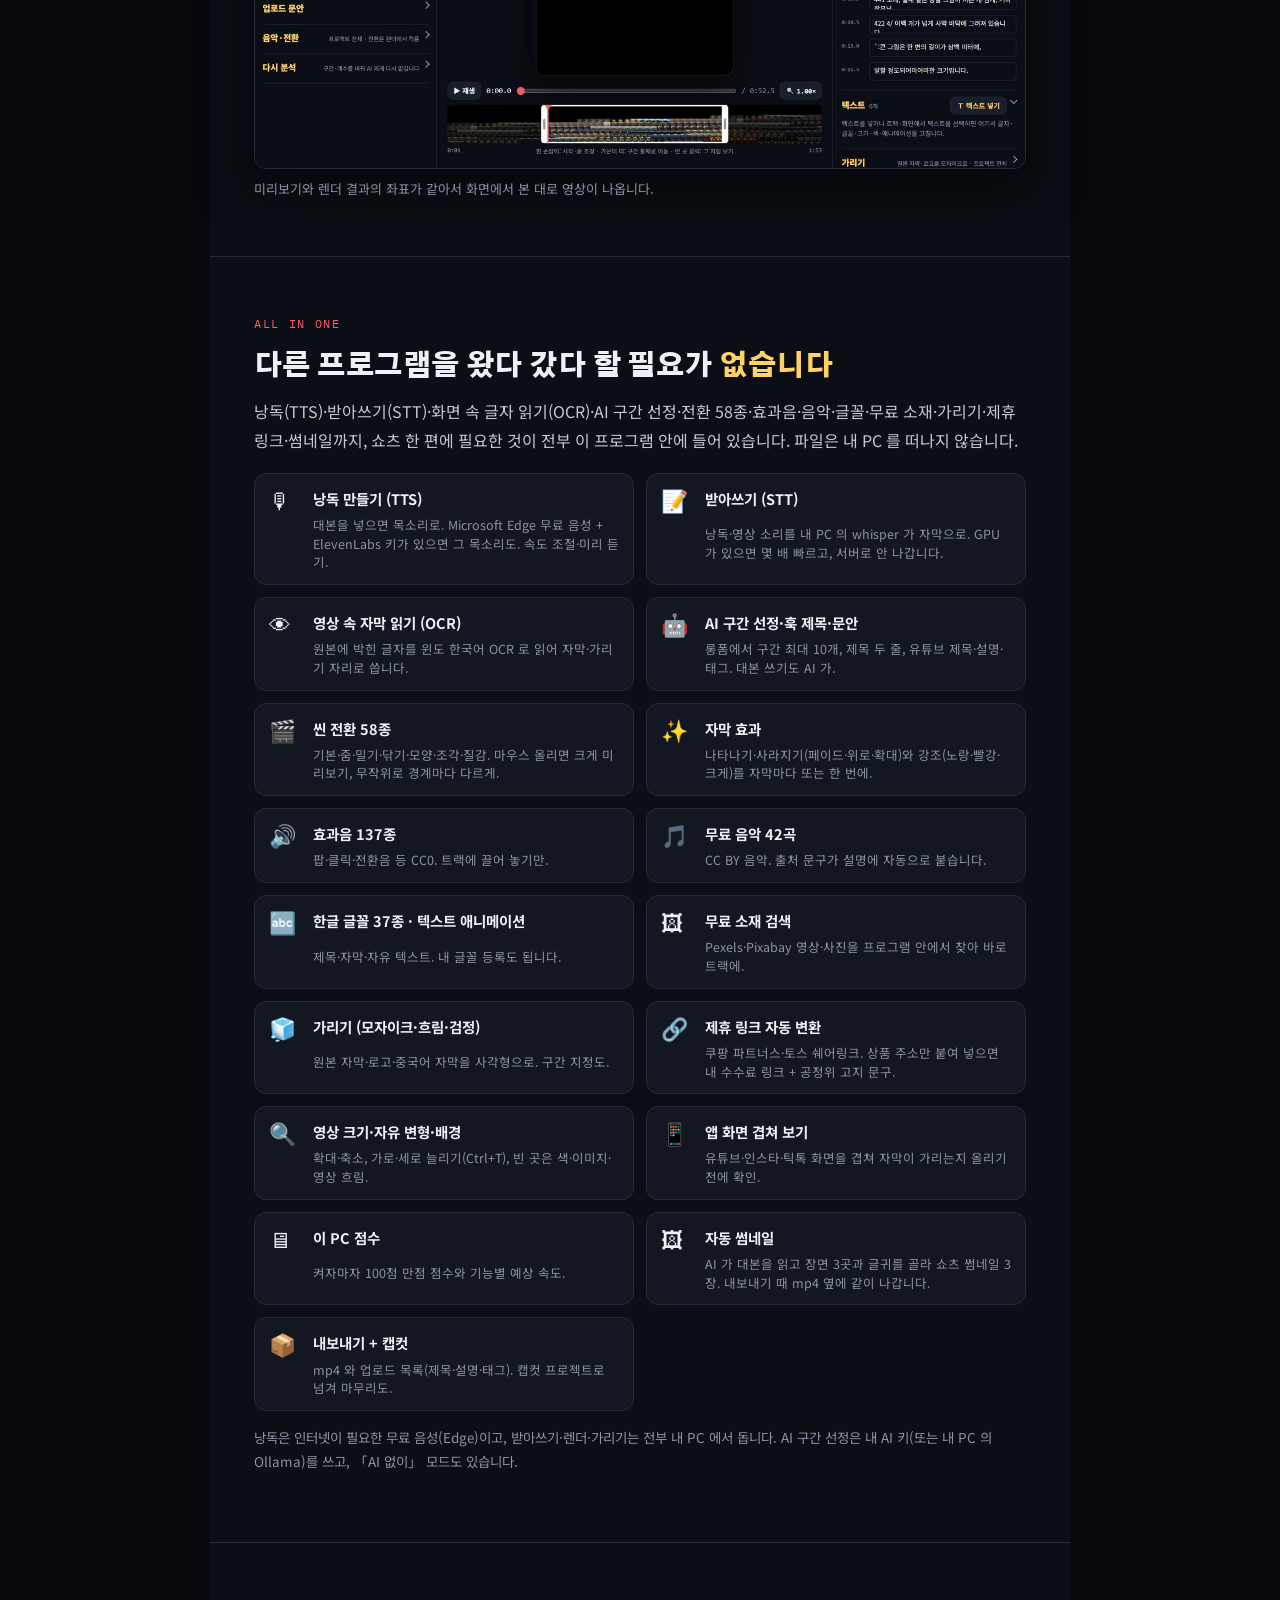
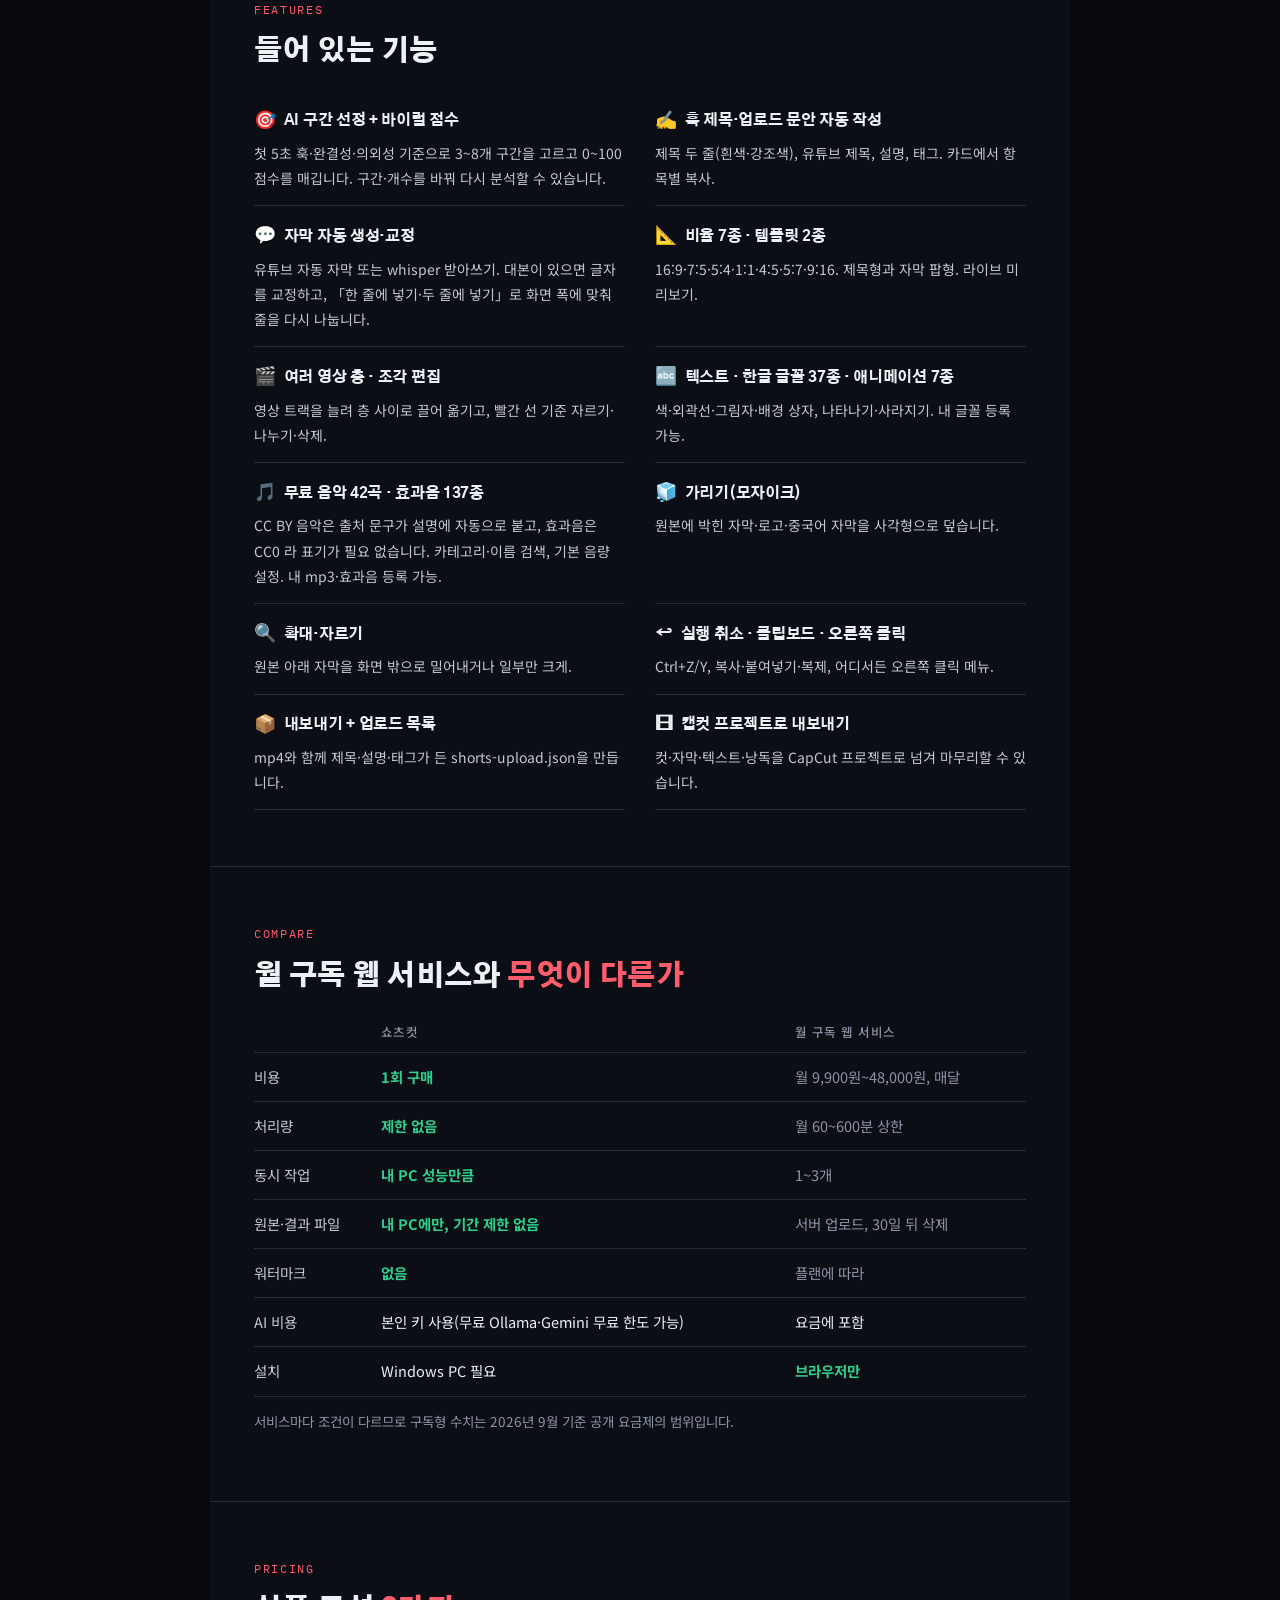
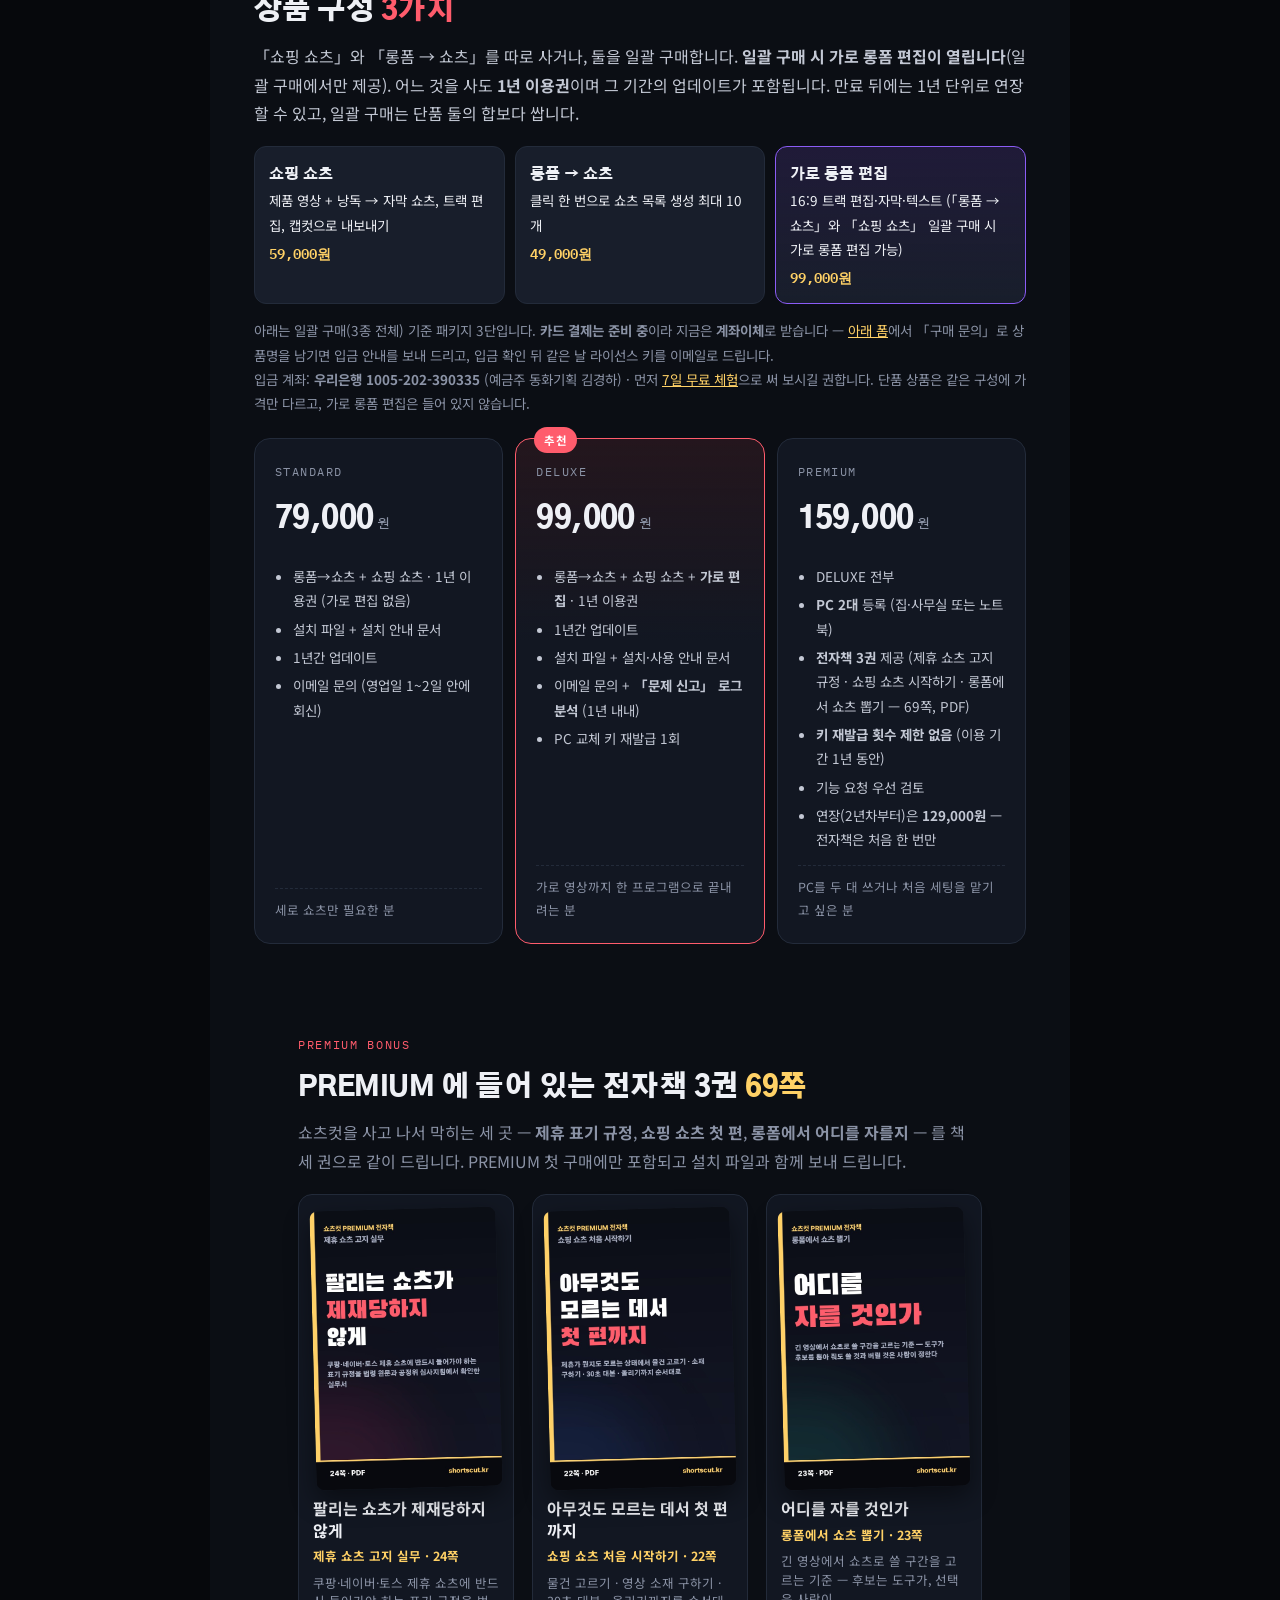
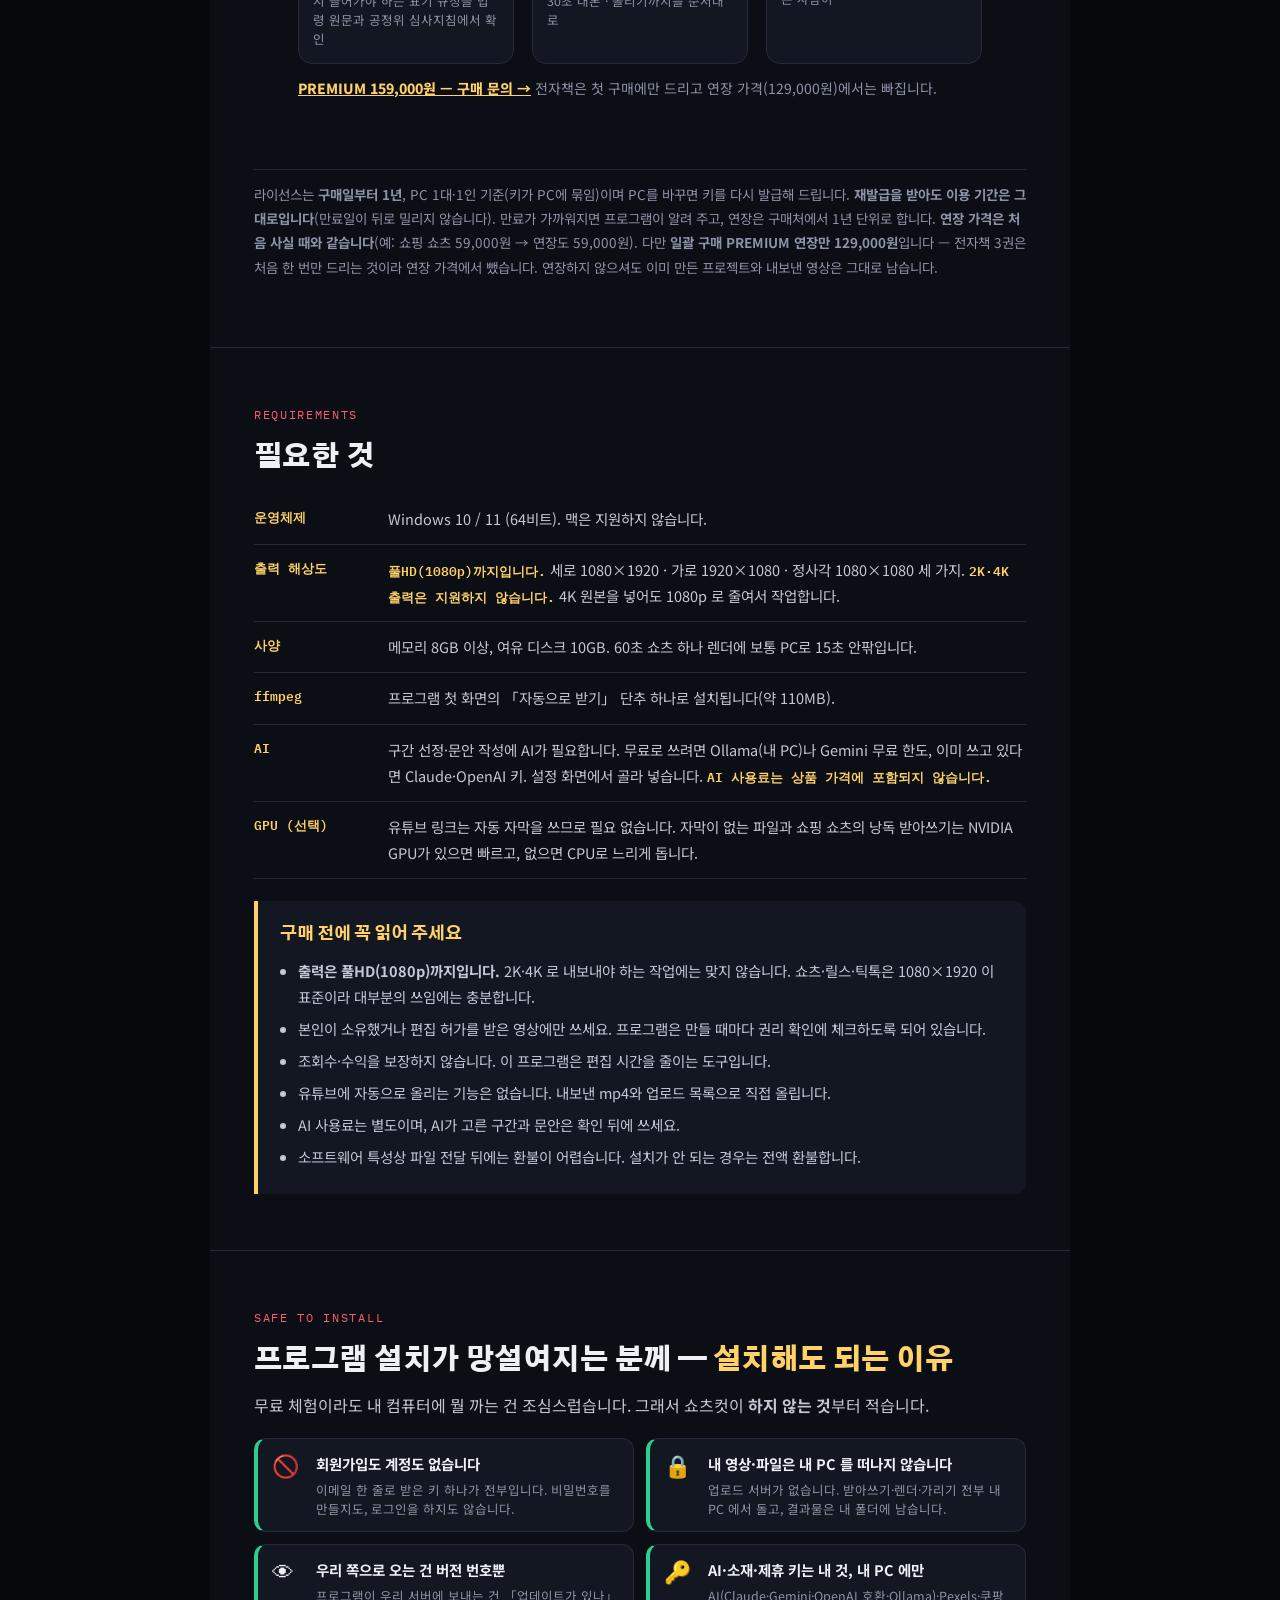
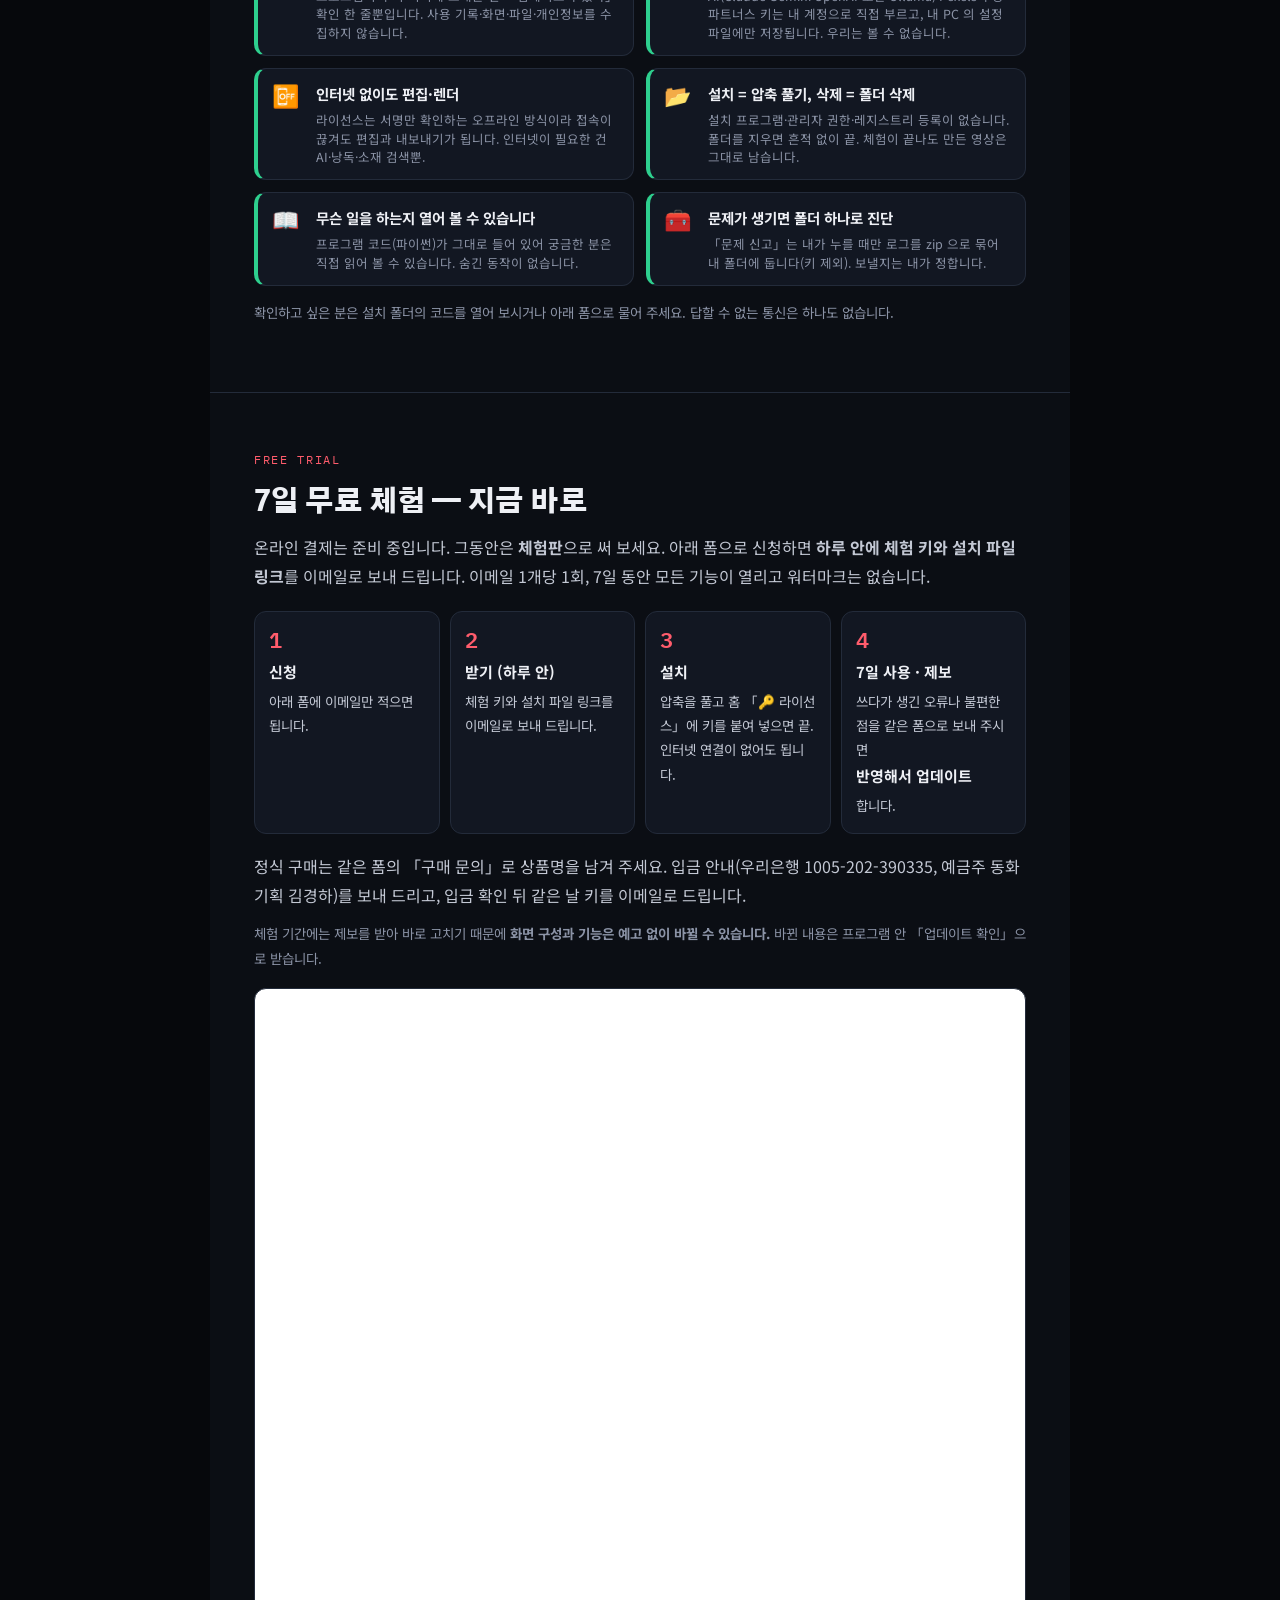
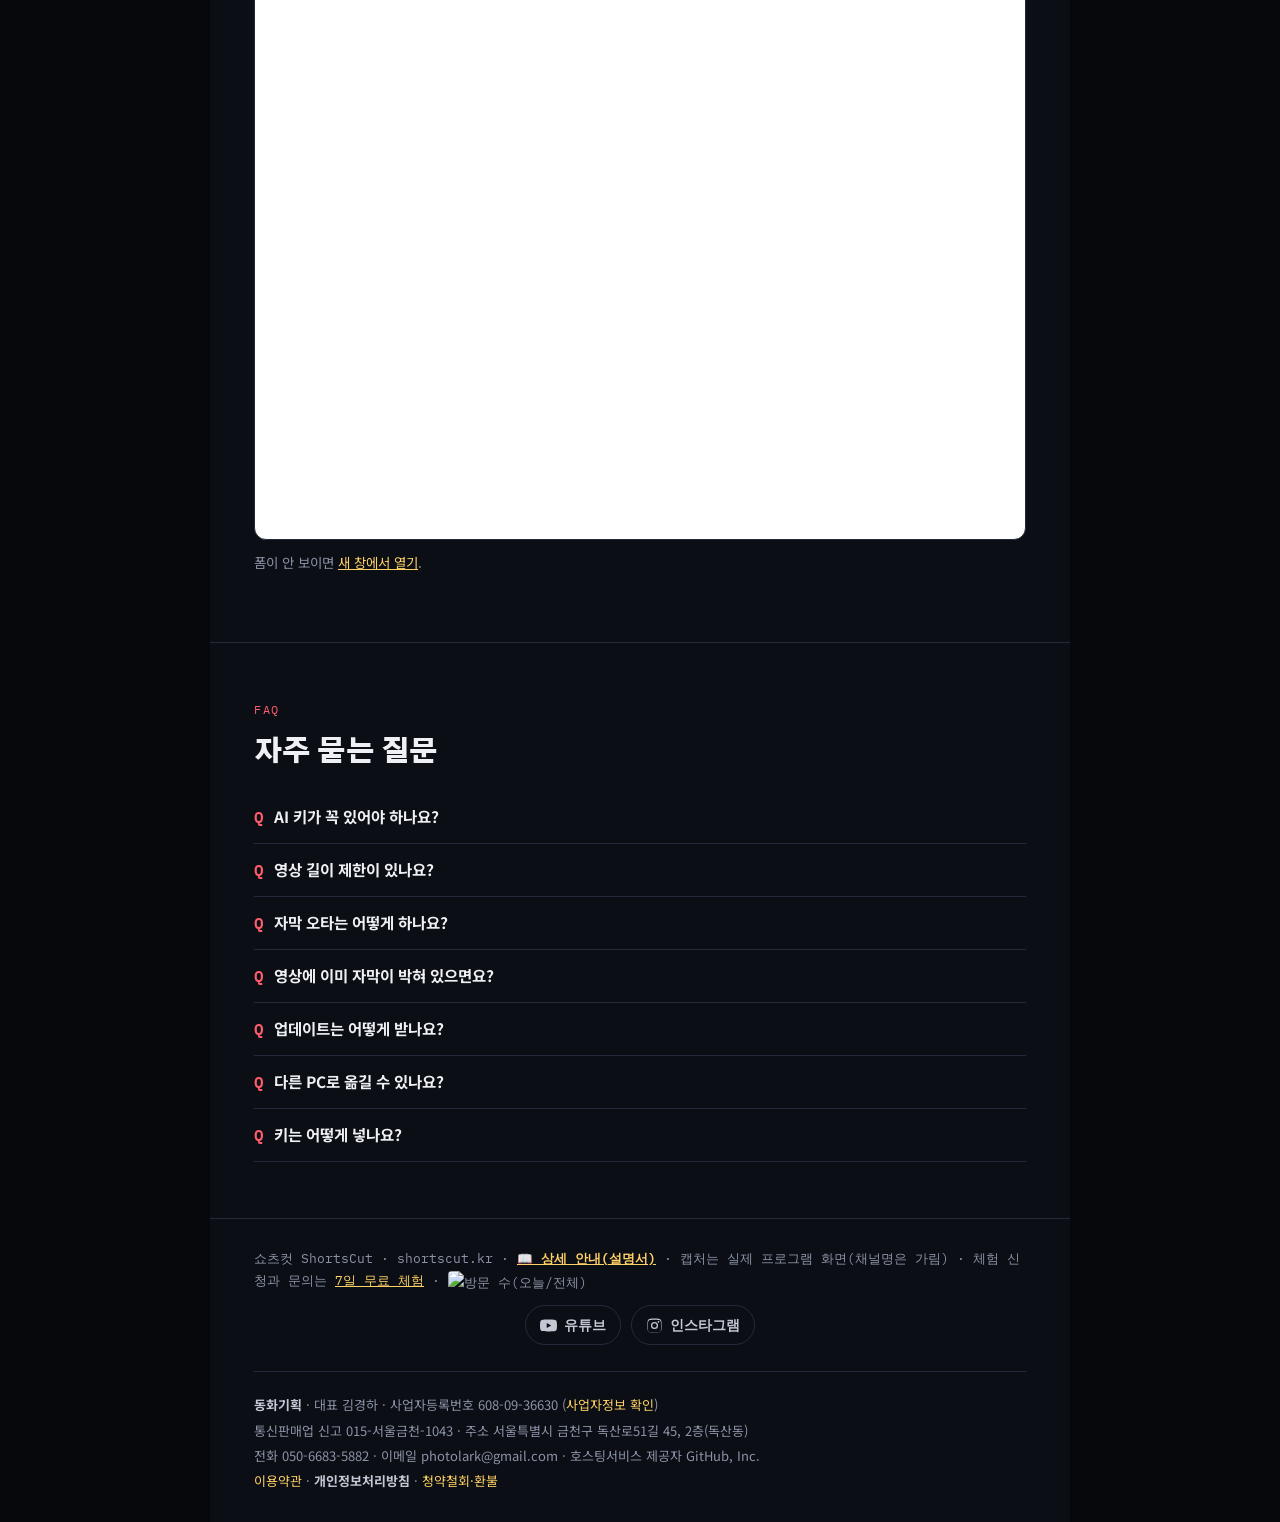
==== commit e419ef6a: "푸터에 공식 유튜브·인스타 링크를 넣는다 사이트에서 채널로 가는 길이 없어 소개 페이지가 막다른 길이었다. 히어로는 체험 신청 한 길만 남기고, 링크는 푸터 안 두 번째 줄에 둔다" ====
--- a/index.html
+++ b/index.html
@@ -132,7 +132,7 @@
 
 <meta name="google-site-verification" content="OOxe9CcafE6XJWFwpg3-LgsraoVWQ-cwnLVwNl-mNhQ" />
 <meta name="naver-site-verification" content="4aadef5900643785f6b5b1ffec26231444e21bdc" />
-<style>
+<style>.foot .sns{margin-top:12px;display:flex;gap:10px;justify-content:center;flex-wrap:wrap}.foot .sns a{display:inline-flex;align-items:center;gap:7px;padding:7px 14px;border:1px solid var(--line);border-radius:999px;color:var(--fg2);text-decoration:none;font-weight:700;font-size:13.5px;transition:color .15s,border-color .15s,background .15s}.foot .sns a:hover{color:var(--gold);border-color:var(--gold);background:rgba(255,255,255,.04)}</style><style>
 .legalfoot{margin-top:26px;padding-top:20px;border-top:1px solid #232b3a;
   font:400 13px/1.95 "Noto Sans KR","Malgun Gothic",sans-serif;color:#8b93a6;letter-spacing:0}
 .legalfoot b{color:#c3c8d4;font-weight:700}
@@ -327,10 +327,10 @@
   </div>
 </section>
 
-<div class="foot">쇼츠컷 ShortsCut · shortscut.kr · <a href="guide/" style="color:var(--gold);font-weight:700">📖 상세 안내(설명서)</a> · 캡처는 실제 프로그램 화면(채널명은 가림) · 체험 신청과 문의는 <a href="#trial" style="color:var(--gold)">7일 무료 체험</a> · <img class="hits" src="https://hits.sh/shortscut.kr.svg?view=today-total&amp;style=flat-square&amp;label=%EB%B0%A9%EB%AC%B8%20%EC%98%A4%EB%8A%98%2F%EC%A0%84%EC%B2%B4&amp;color=ff3b3b&amp;labelColor=1f2937" alt="방문 수(오늘/전체)" height="20" loading="eager" style="vertical-align:middle;height:20px;border-radius:4px"></div><!--legal--><div class="legalfoot"><b>동화기획</b> · 대표 김경하 · 사업자등록번호 608-09-36630 (<a href="https://www.ftc.go.kr/bizCommPop.do?wrkr_no=6080936630" target="_blank" rel="noopener">사업자정보 확인</a>)<br>통신판매업 신고 015-서울금천-1043 · 주소 서울특별시 금천구 독산로51길 45, 2층(독산동)<br>전화 050-6683-5882 · 이메일 photolark@gmail.com · 호스팅서비스 제공자 GitHub, Inc.<br><a href="/terms/">이용약관</a> · <a href="/privacy/"><b>개인정보처리방침</b></a> · <a href="/refund/">청약철회·환불</a></div><!--/legal-->
+<div class="foot">쇼츠컷 ShortsCut · shortscut.kr · <a href="guide/" style="color:var(--gold);font-weight:700">📖 상세 안내(설명서)</a> · 캡처는 실제 프로그램 화면(채널명은 가림) · 체험 신청과 문의는 <a href="#trial" style="color:var(--gold)">7일 무료 체험</a> · <img class="hits" src="https://hits.sh/shortscut.kr.svg?view=today-total&amp;style=flat-square&amp;label=%EB%B0%A9%EB%AC%B8%20%EC%98%A4%EB%8A%98%2F%EC%A0%84%EC%B2%B4&amp;color=ff3b3b&amp;labelColor=1f2937" alt="방문 수(오늘/전체)" height="20" loading="eager" style="vertical-align:middle;height:20px;border-radius:4px"><div class="sns"><a href="https://www.youtube.com/@shortscut_kr" target="_blank" rel="noopener"><svg viewBox="0 0 24 24" width="17" height="17" fill="currentColor" aria-hidden="true" style="vertical-align:-3px"><path d="M23.5 6.2a3 3 0 0 0-2.1-2.1C19.5 3.5 12 3.5 12 3.5s-7.5 0-9.4.6A3 3 0 0 0 .5 6.2 31.3 31.3 0 0 0 0 12a31.3 31.3 0 0 0 .5 5.8 3 3 0 0 0 2.1 2.1c1.9.6 9.4.6 9.4.6s7.5 0 9.4-.6a3 3 0 0 0 2.1-2.1A31.3 31.3 0 0 0 24 12a31.3 31.3 0 0 0-.5-5.8zM9.5 15.6V8.4l6.3 3.6-6.3 3.6z"/></svg>유튜브</a><a href="https://www.instagram.com/shortscut_kr/" target="_blank" rel="noopener"><svg viewBox="0 0 24 24" width="17" height="17" fill="currentColor" aria-hidden="true" style="vertical-align:-3px"><path d="M12 2.2c3.2 0 3.6 0 4.9.1 1.2.1 1.8.2 2.2.4.6.2 1 .5 1.4.9.4.4.7.8.9 1.4.2.4.4 1 .4 2.2.1 1.3.1 1.7.1 4.9s0 3.6-.1 4.9c-.1 1.2-.2 1.8-.4 2.2-.2.6-.5 1-.9 1.4-.4.4-.8.7-1.4.9-.4.2-1 .4-2.2.4-1.3.1-1.7.1-4.9.1s-3.6 0-4.9-.1c-1.2-.1-1.8-.2-2.2-.4-.6-.2-1-.5-1.4-.9-.4-.4-.7-.8-.9-1.4-.2-.4-.4-1-.4-2.2-.1-1.3-.1-1.7-.1-4.9s0-3.6.1-4.9c.1-1.2.2-1.8.4-2.2.2-.6.5-1 .9-1.4.4-.4.8-.7 1.4-.9.4-.2 1-.4 2.2-.4 1.3-.1 1.7-.1 4.9-.1zm0 1.8c-3.1 0-3.5 0-4.7.1-1.1.1-1.7.2-2.1.3-.5.2-.9.4-1.2.8-.4.3-.6.7-.8 1.2-.1.4-.3 1-.3 2.1-.1 1.2-.1 1.6-.1 4.7s0 3.5.1 4.7c.1 1.1.2 1.7.3 2.1.2.5.4.9.8 1.2.3.4.7.6 1.2.8.4.1 1 .3 2.1.3 1.2.1 1.6.1 4.7.1s3.5 0 4.7-.1c1.1-.1 1.7-.2 2.1-.3.5-.2.9-.4 1.2-.8.4-.3.6-.7.8-1.2.1-.4.3-1 .3-2.1.1-1.2.1-1.6.1-4.7s0-3.5-.1-4.7c-.1-1.1-.2-1.7-.3-2.1-.2-.5-.4-.9-.8-1.2-.3-.4-.7-.6-1.2-.8-.4-.1-1-.3-2.1-.3-1.2-.1-1.6-.1-4.7-.1zm0 3.1a5 5 0 1 1 0 10 5 5 0 0 1 0-10zm0 1.8a3.2 3.2 0 1 0 0 6.4 3.2 3.2 0 0 0 0-6.4zm5.2-3.2a1.2 1.2 0 1 1 0 2.3 1.2 1.2 0 0 1 0-2.3z"/></svg>인스타그램</a></div><!--legal--><div class="legalfoot"><b>동화기획</b> · 대표 김경하 · 사업자등록번호 608-09-36630 (<a href="https://www.ftc.go.kr/bizCommPop.do?wrkr_no=6080936630" target="_blank" rel="noopener">사업자정보 확인</a>)<br>통신판매업 신고 015-서울금천-1043 · 주소 서울특별시 금천구 독산로51길 45, 2층(독산동)<br>전화 050-6683-5882 · 이메일 photolark@gmail.com · 호스팅서비스 제공자 GitHub, Inc.<br><a href="/terms/">이용약관</a> · <a href="/privacy/"><b>개인정보처리방침</b></a> · <a href="/refund/">청약철회·환불</a></div><!--/legal--></div>
 </div>
-<link rel="stylesheet" href="chat/chat.css?v=202609180957">
-<script>window.SCC_VER="202609180957"</script>
-<script src="chat/chat.js?v=202609180957" defer></script>
+<link rel="stylesheet" href="chat/chat.css?v=202609191051">
+<script>window.SCC_VER="202609191051"</script>
+<script src="chat/chat.js?v=202609191051" defer></script>
 </body>
 </html>
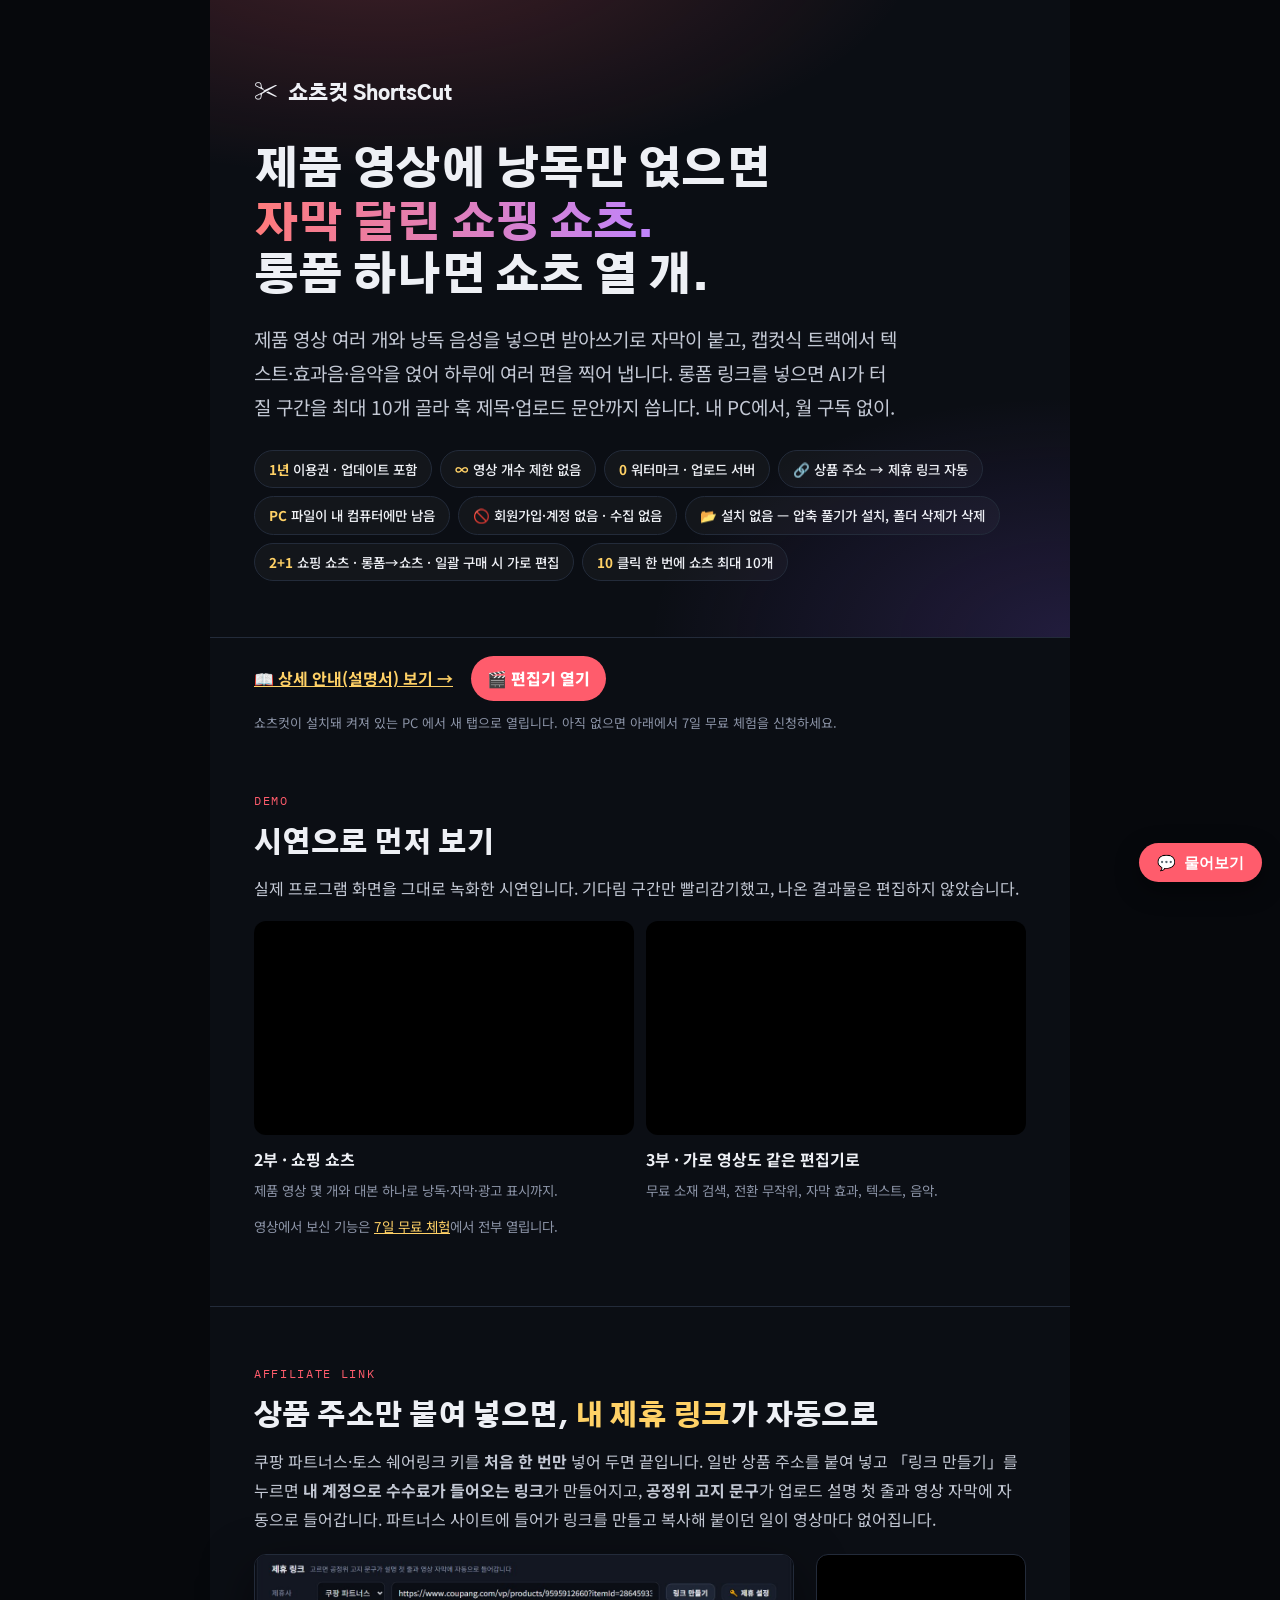
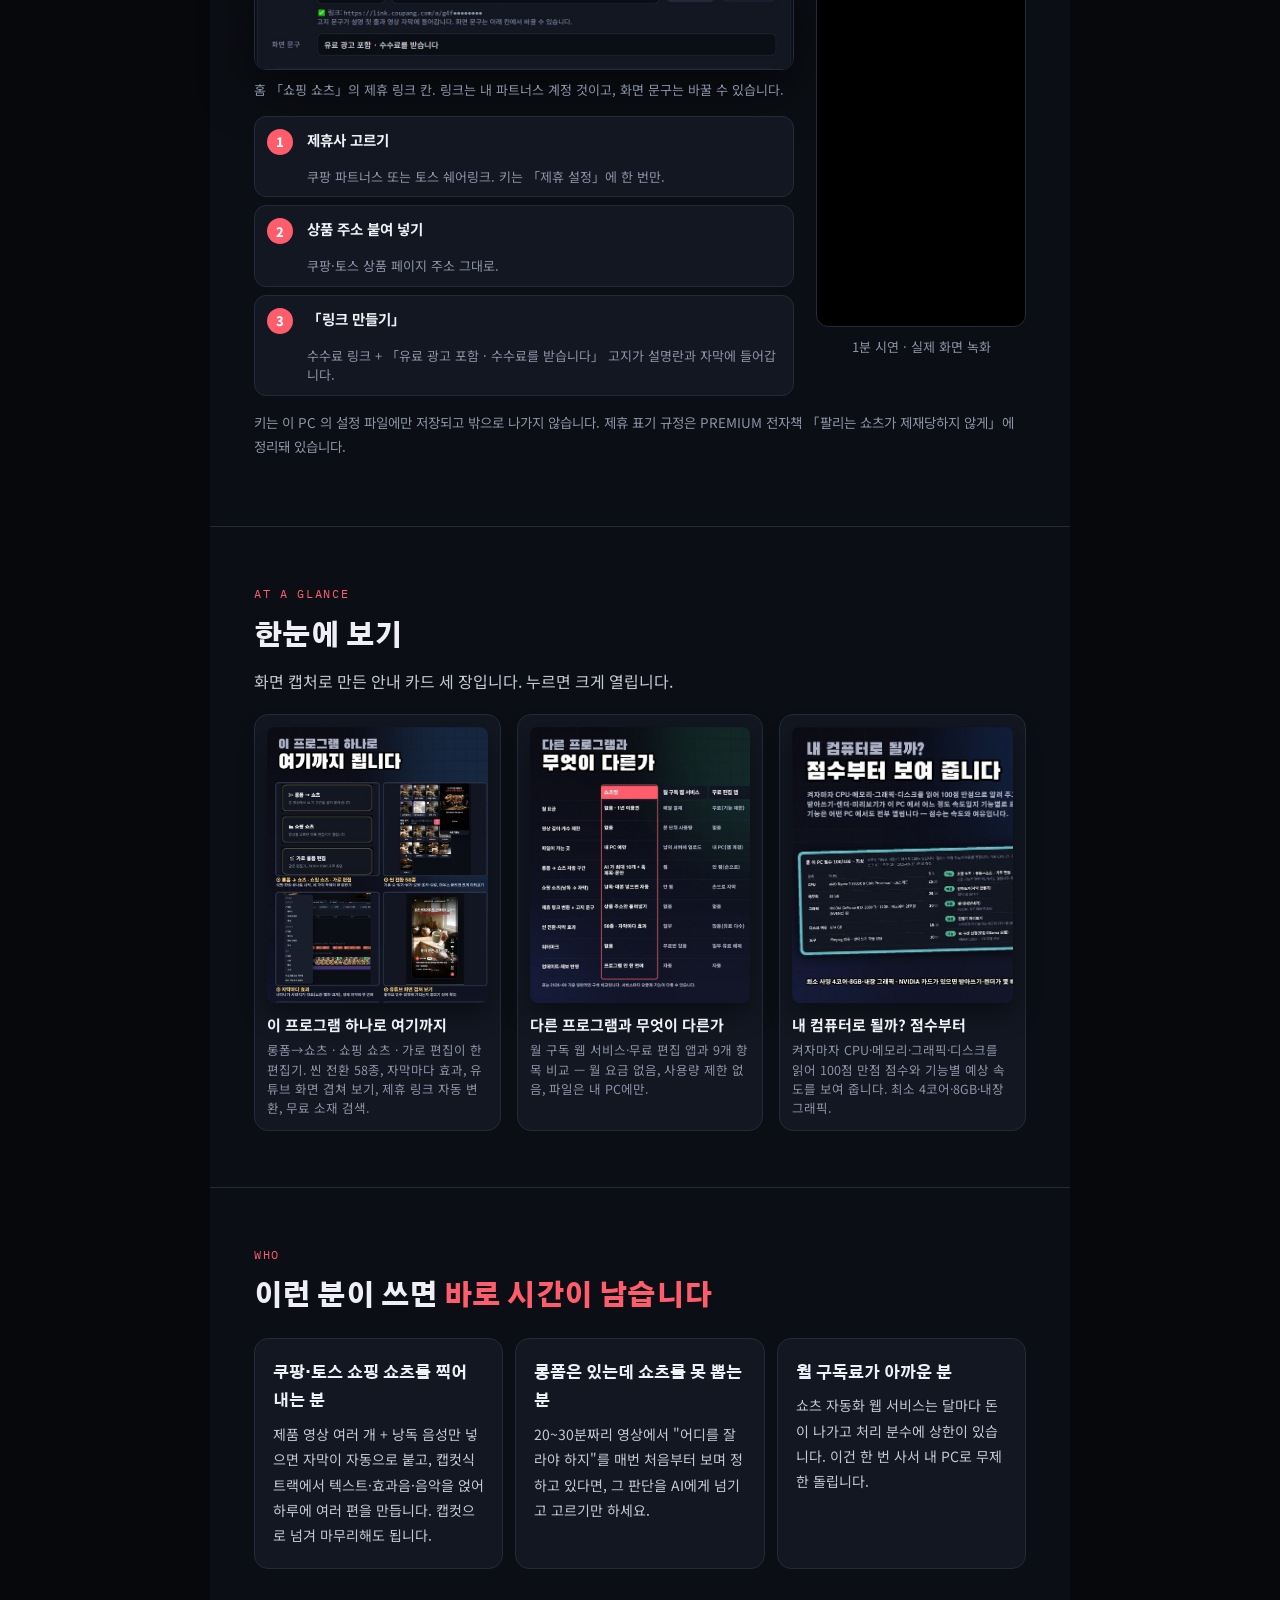
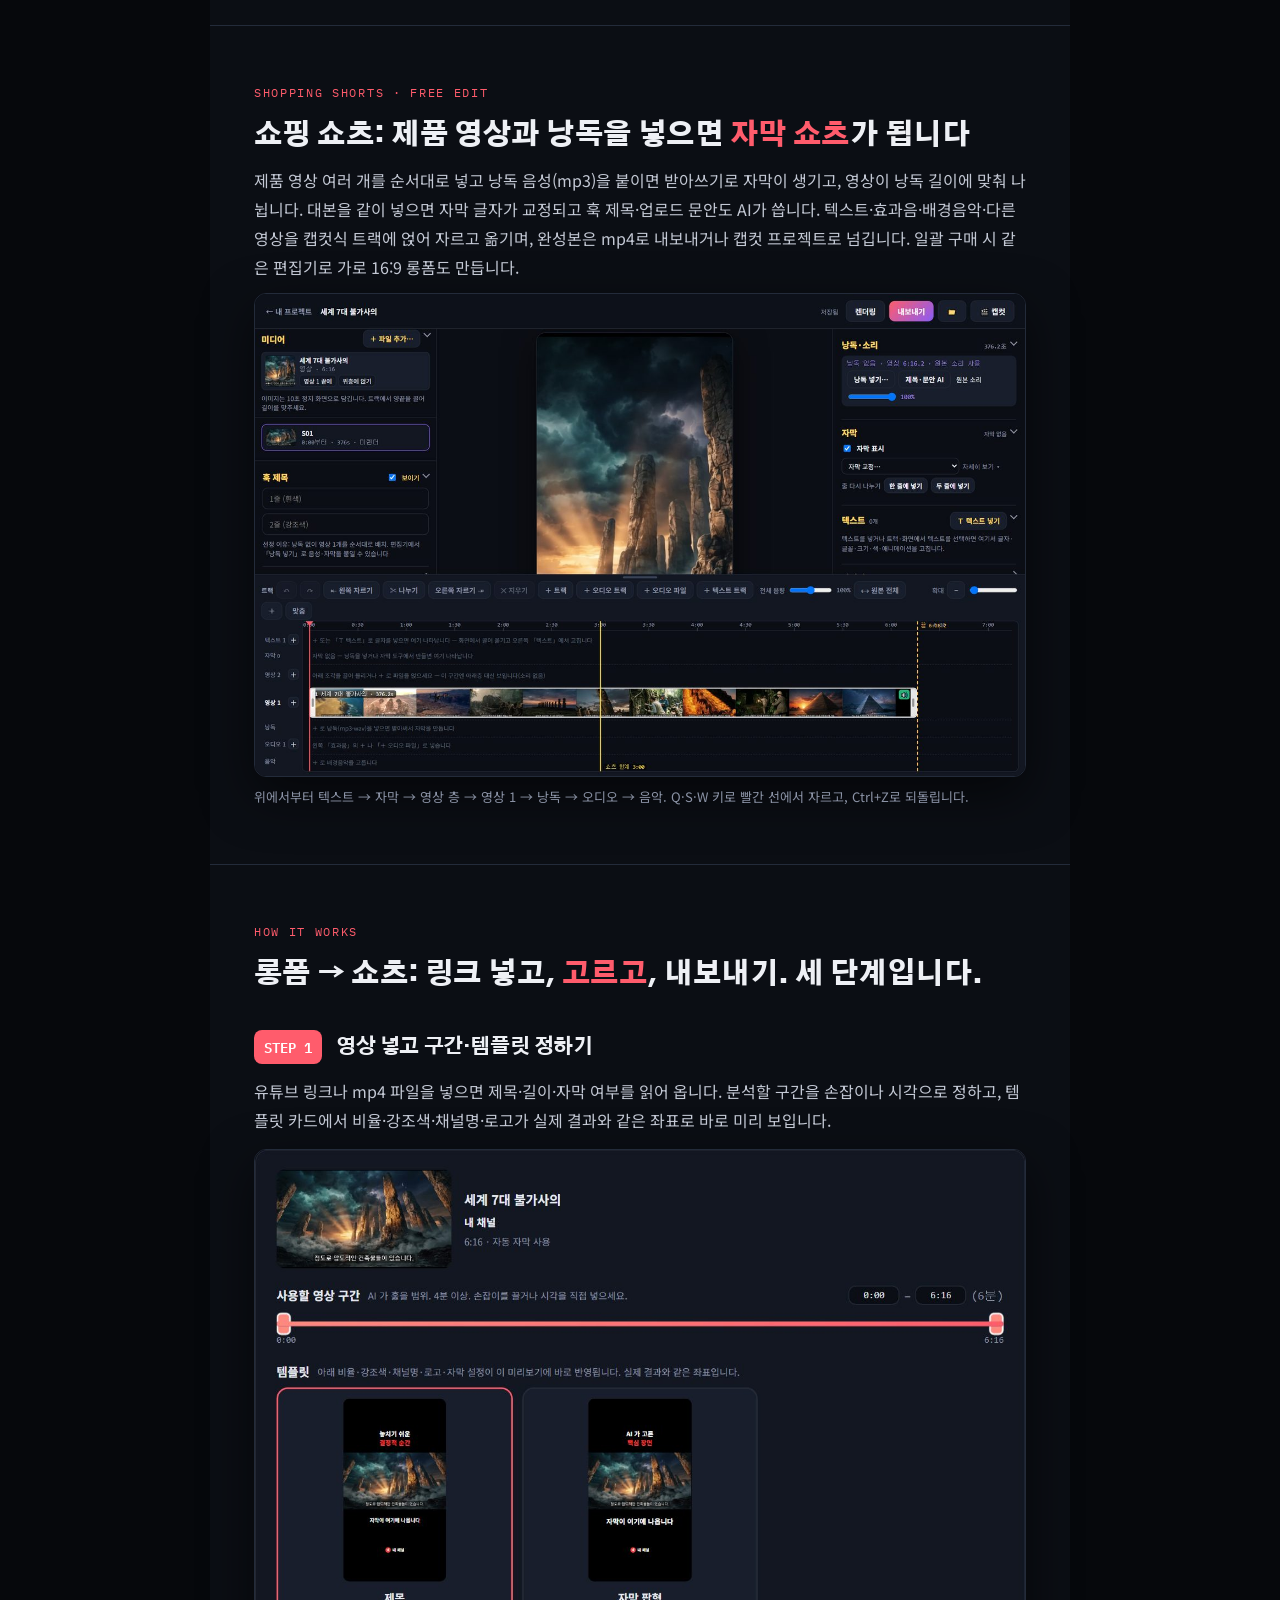
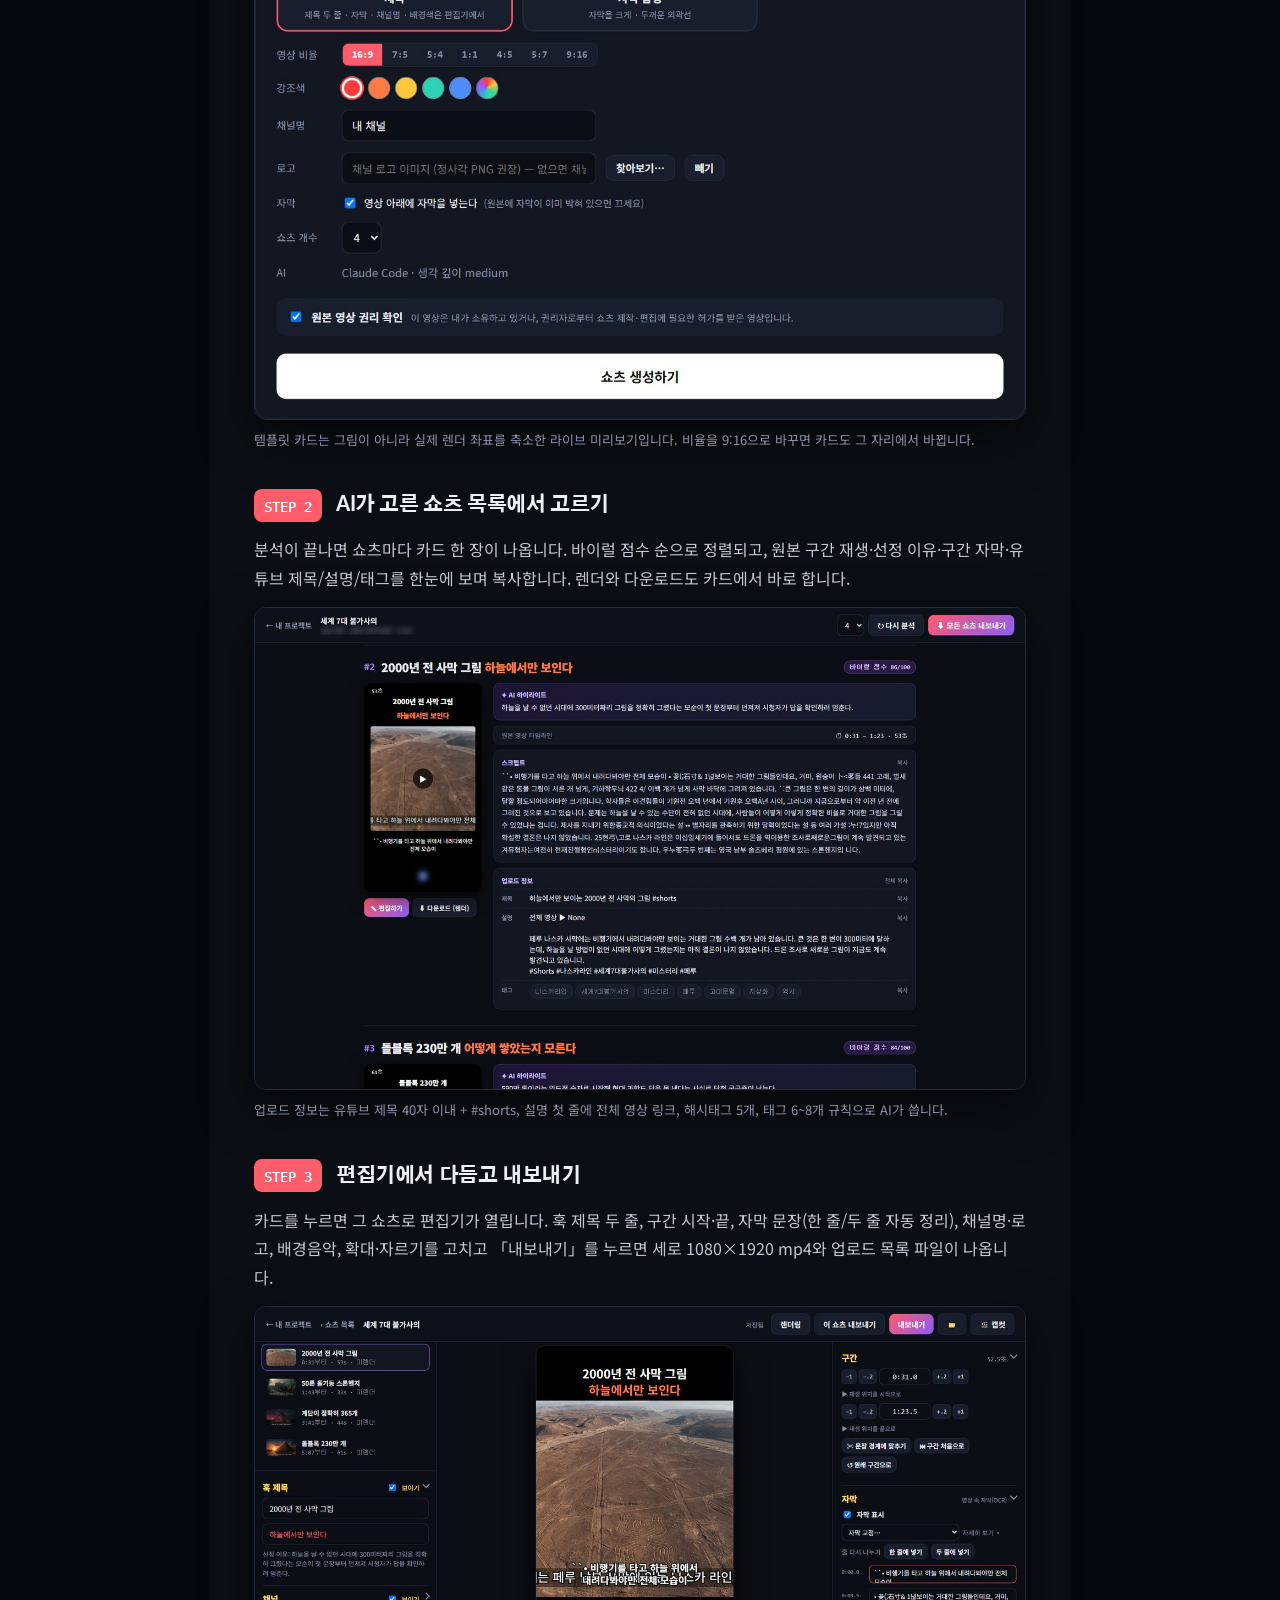
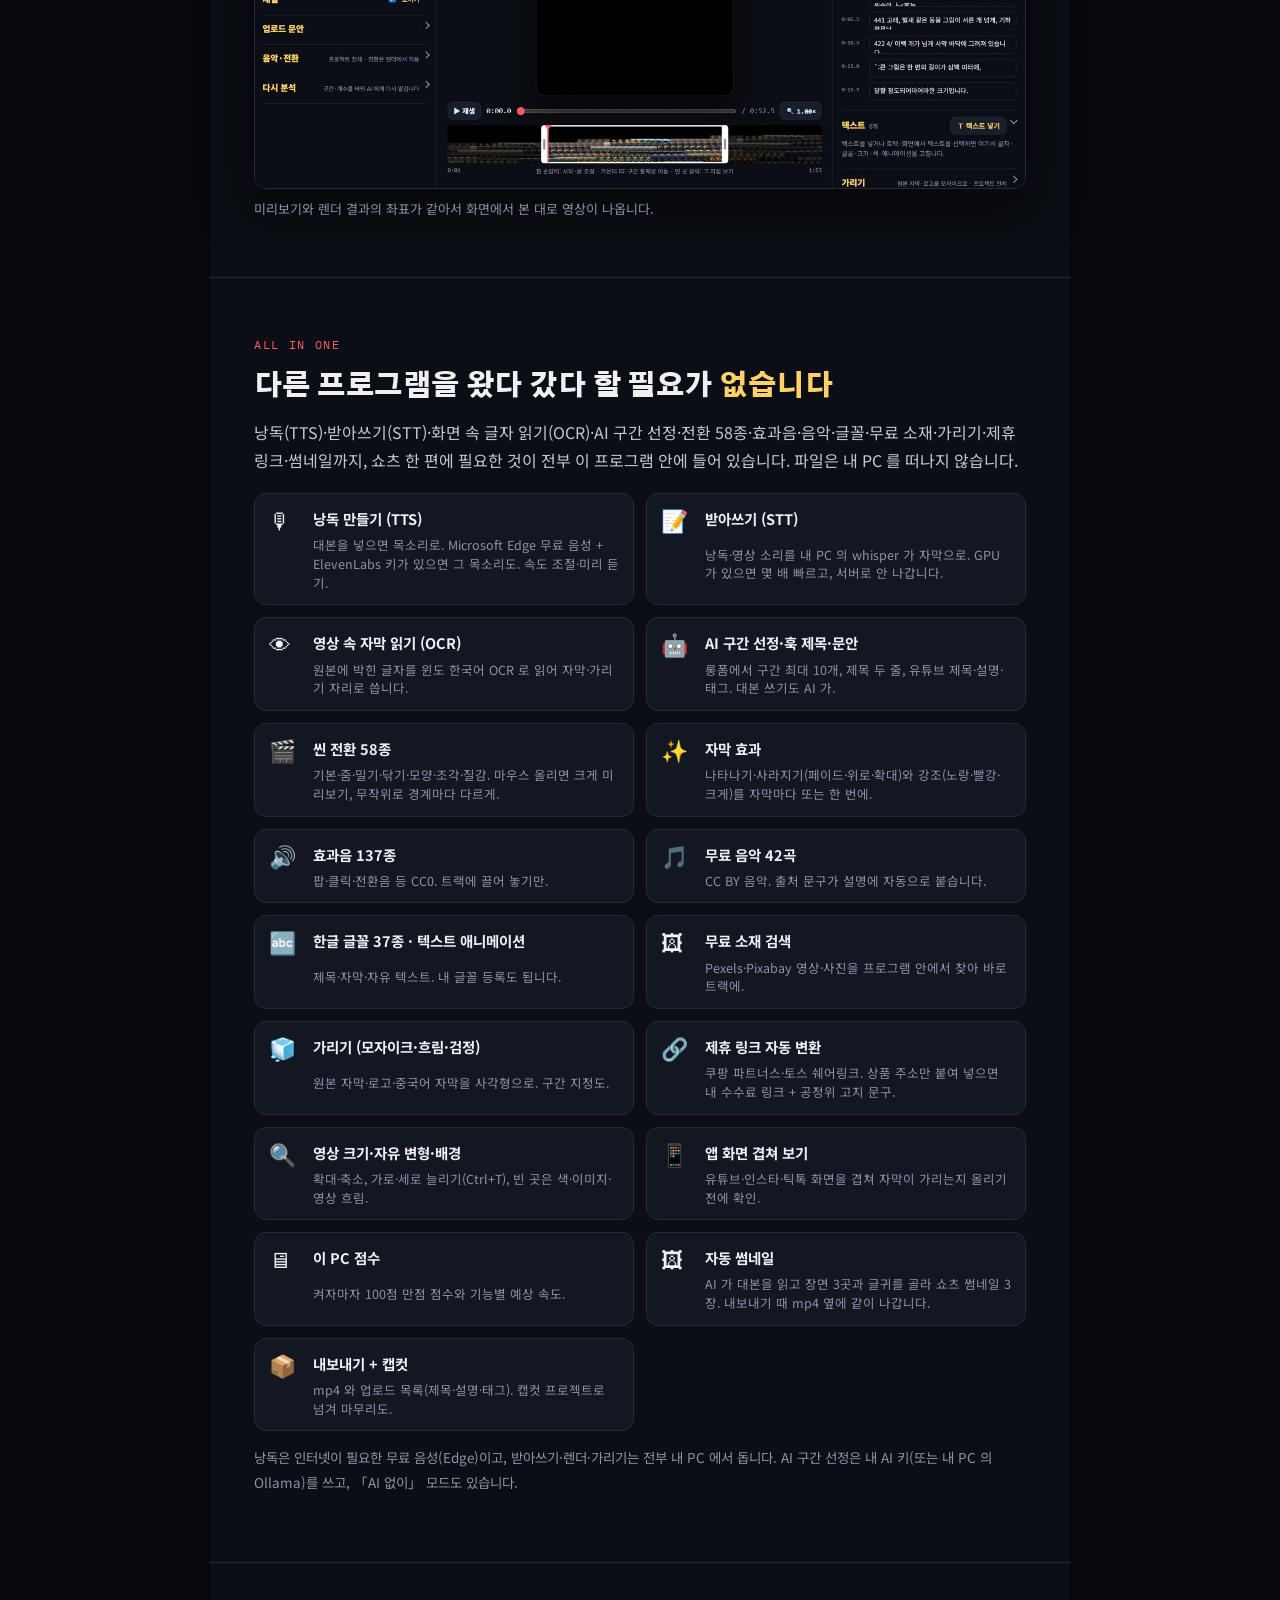
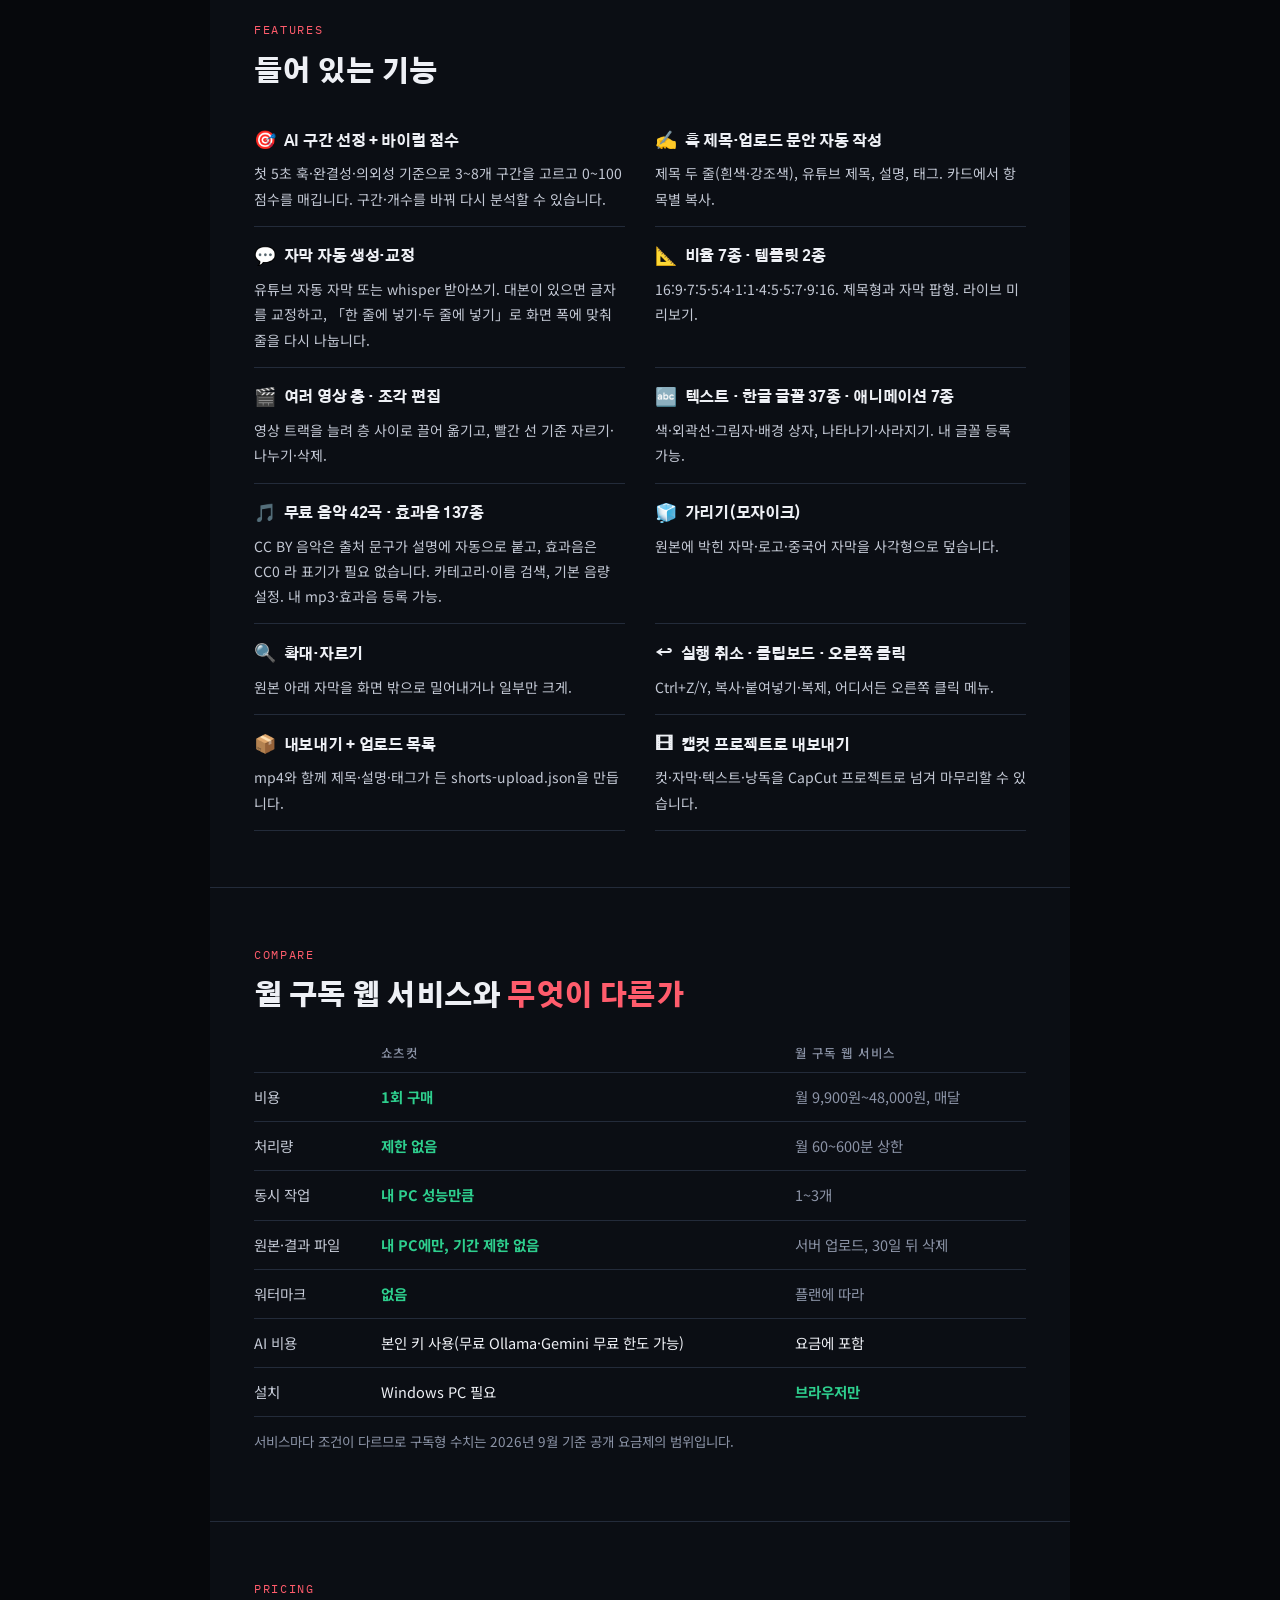
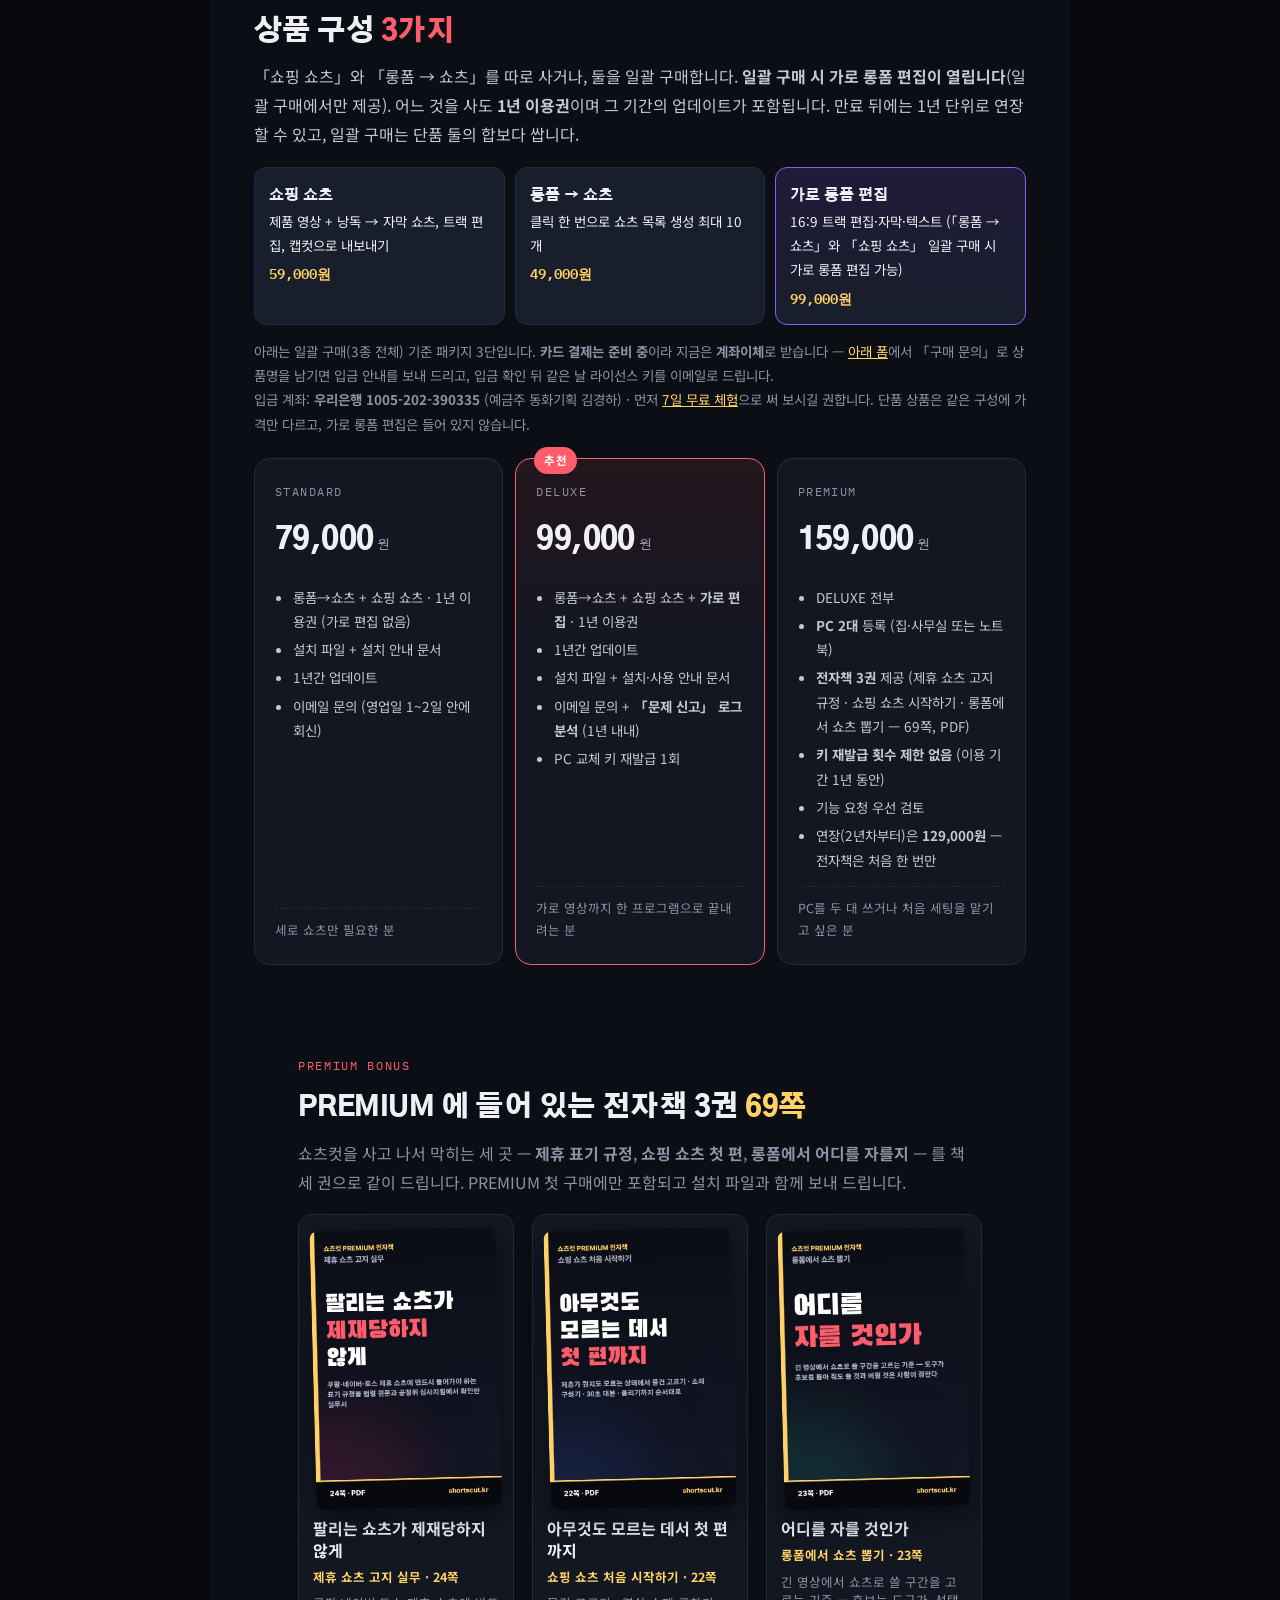
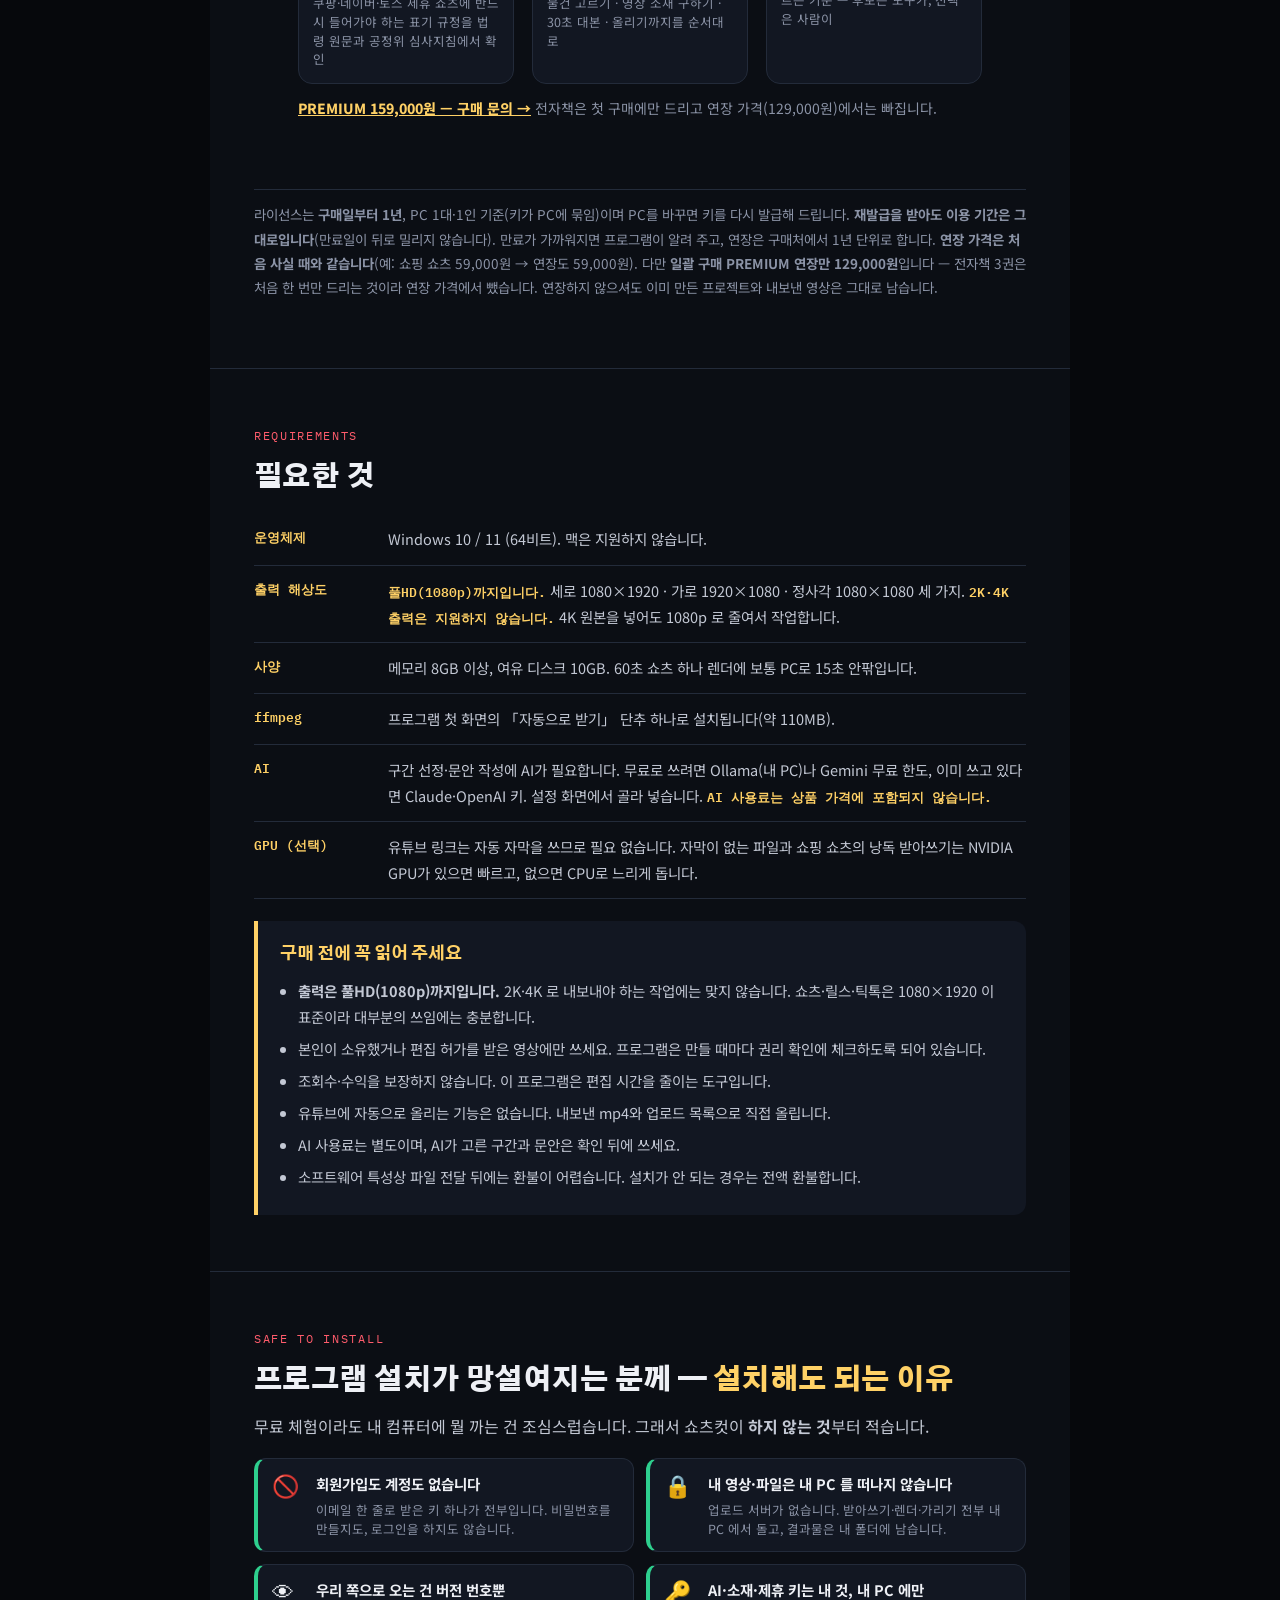
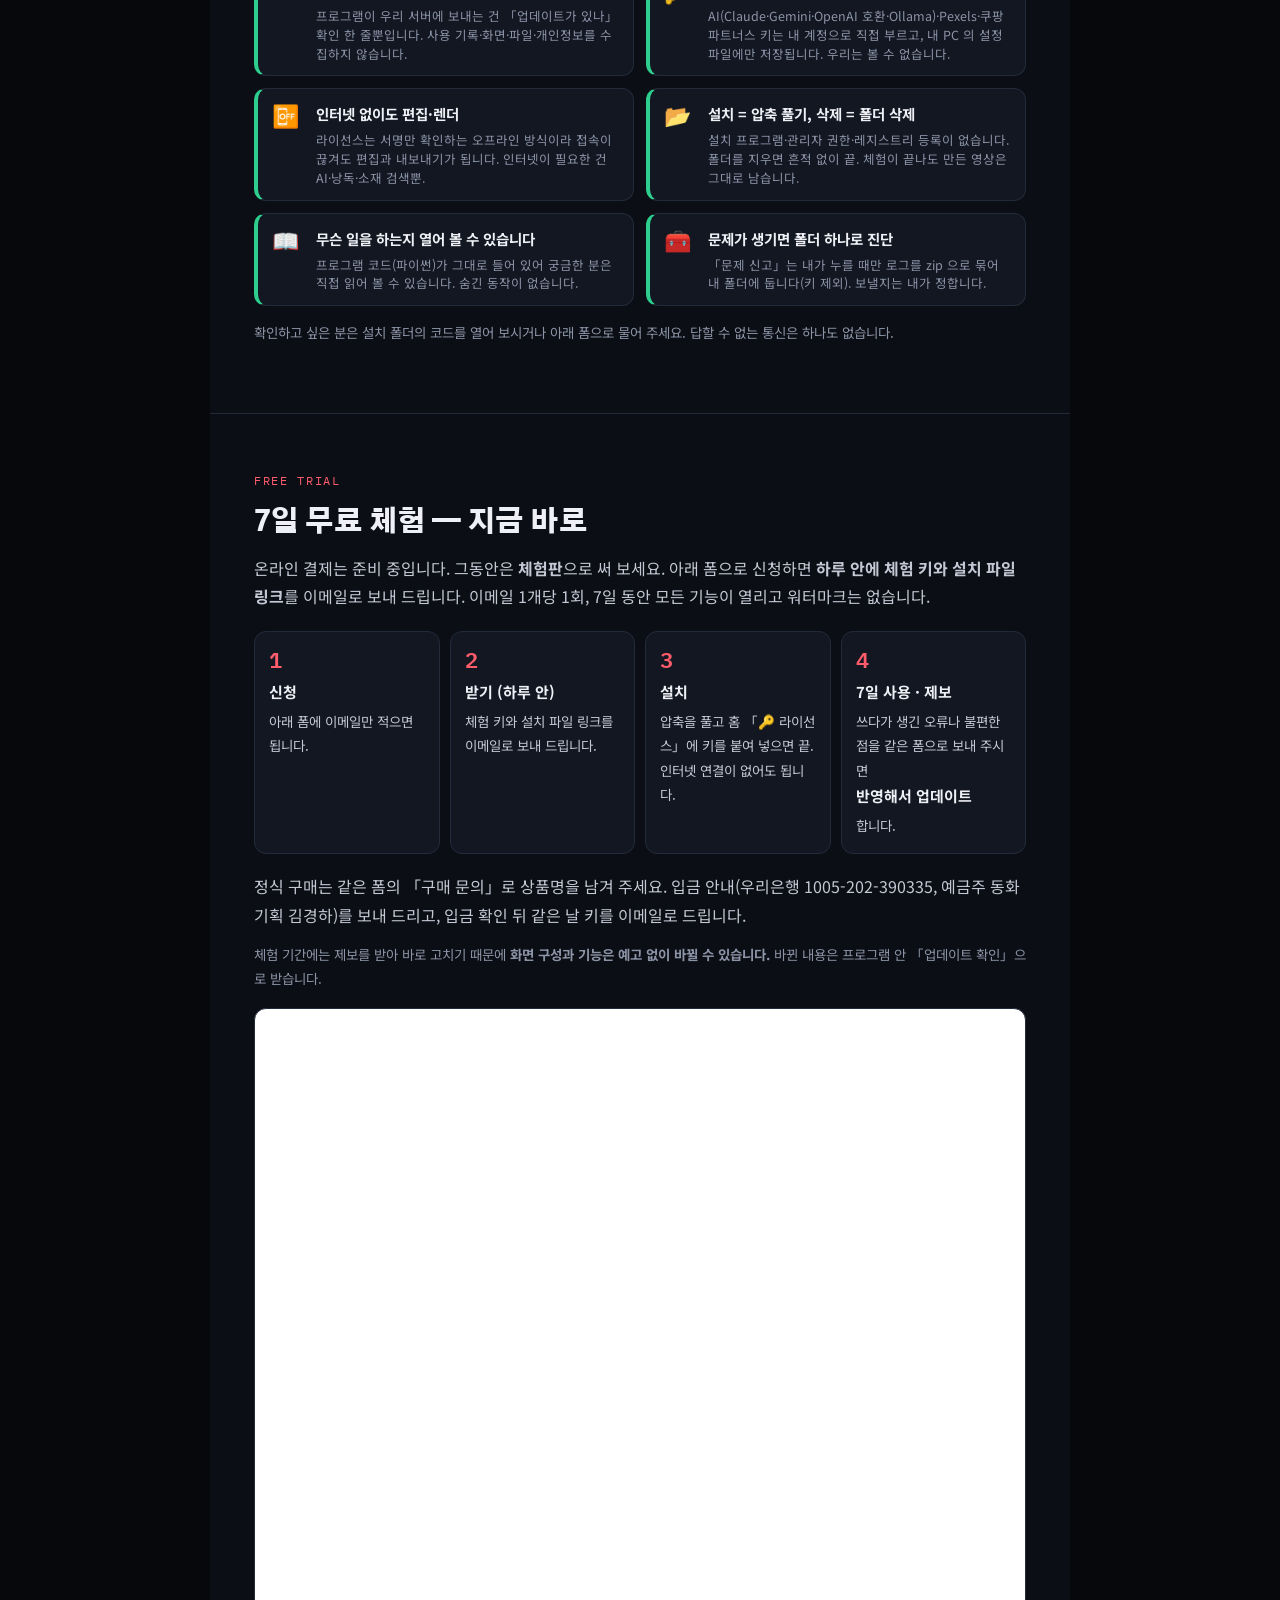
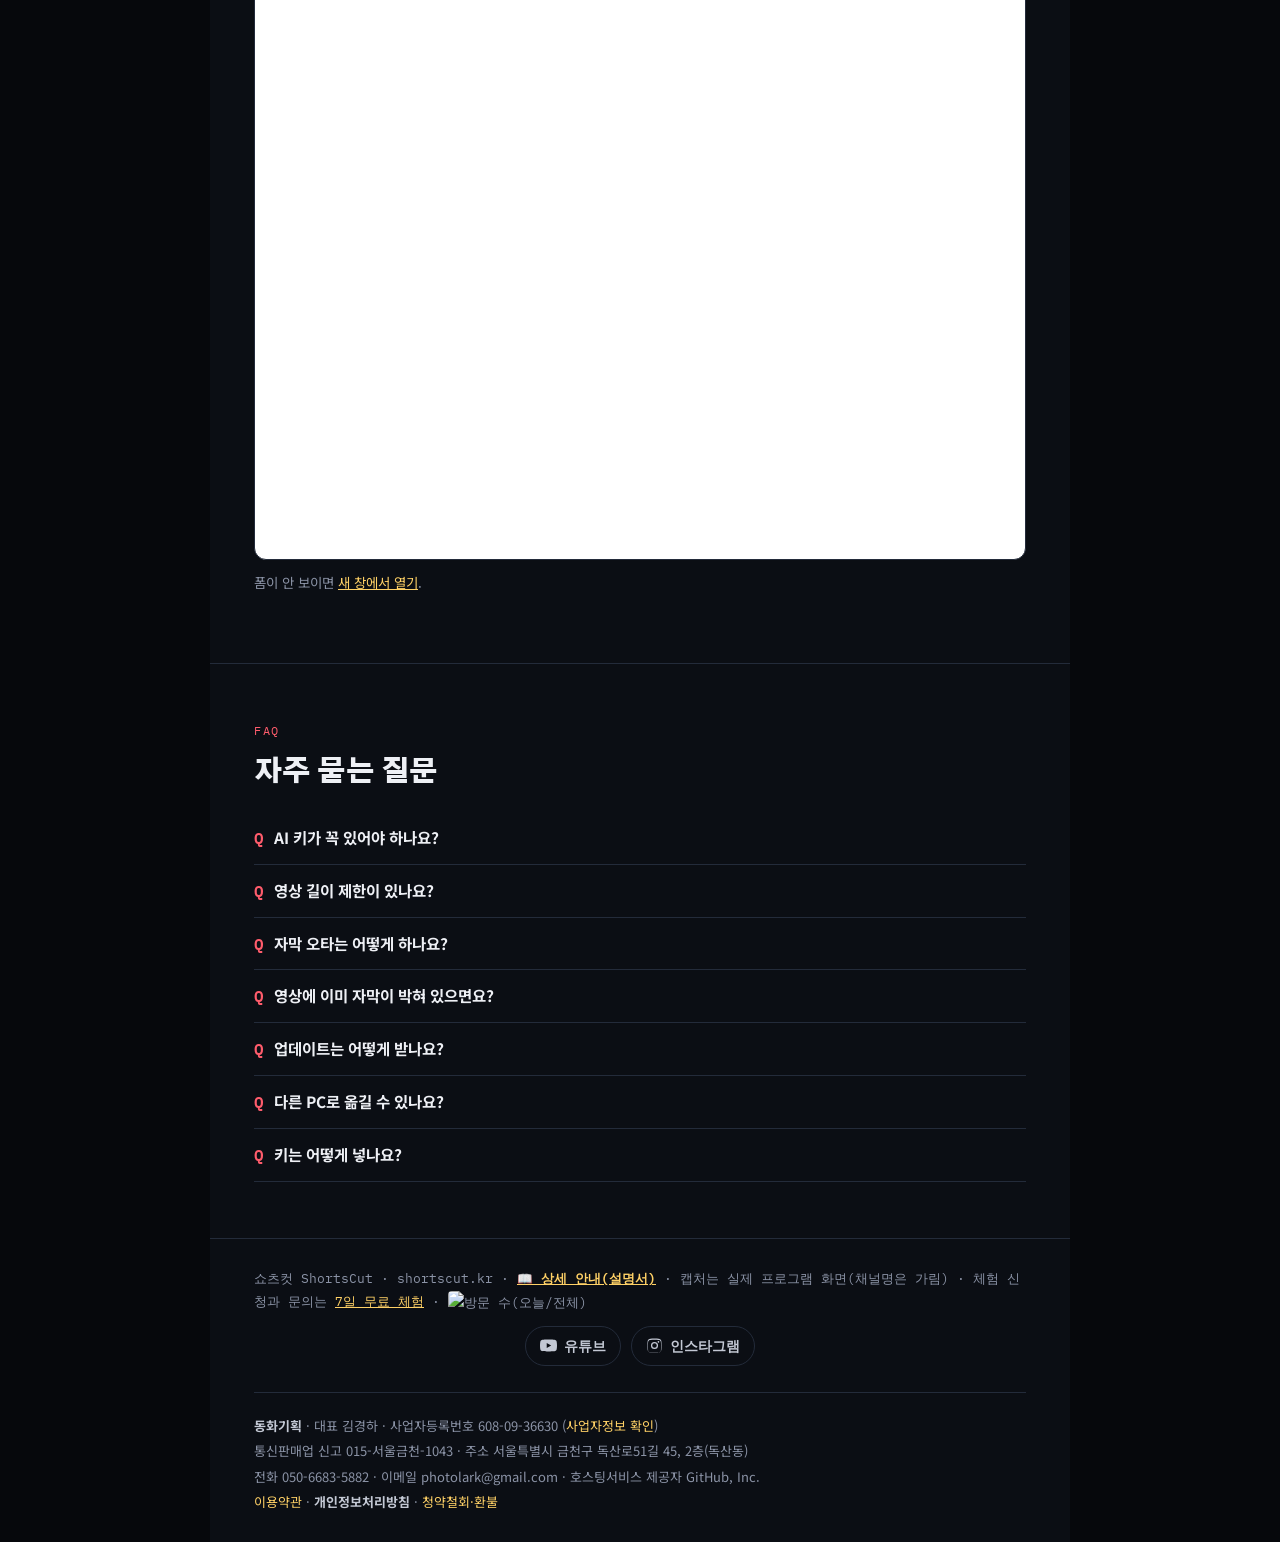
==== commit 9844faa3: "시연 1부 임베드를 뺀다 — 유튜브에서 삭제됨(다운로드 시연 경고), 파일 입력으로 재제작 전까지 Co-Authored-By: Claude Opus 5.5 <noreply@anth" ====
--- a/index.html
+++ b/index.html
@@ -162,7 +162,7 @@
 </section>
 
 <p style="margin:18px 44px 0;font-size:16px;display:flex;gap:10px 18px;align-items:center;flex-wrap:wrap"><a href="guide/" style="color:var(--gold);font-weight:700">📖 상세 안내(설명서) 보기 →</a><a id="openApp" href="http://127.0.0.1:8796/" target="_blank" rel="noopener" style="display:inline-flex;align-items:center;gap:6px;padding:8px 16px;border-radius:999px;background:var(--acc);color:#fff;font-weight:800;text-decoration:none">🎬 편집기 열기</a><span id="appNote" style="color:var(--dim);font-size:13px">쇼츠컷이 설치돼 켜져 있는 PC 에서 새 탭으로 열립니다. 아직 없으면 아래에서 7일 무료 체험을 신청하세요.</span></p>
-<section id="demo"><div class="eyebrow">Demo</div><h2>3분 시연으로 먼저 보기</h2><p style="color:var(--fg2)">실제 프로그램 화면을 그대로 녹화한 3부작입니다. 기다림 구간만 빨리감기했고, 나온 결과물은 편집하지 않았습니다.</p><div class="pains" style="margin-top:18px"><div><div style="aspect-ratio:16/9;border-radius:12px;overflow:hidden;background:#000"><iframe src="https://www.youtube-nocookie.com/embed/2WTV6-vBAbU?rel=0" title="1부 · 롱폼 하나로 쇼츠 10개" loading="lazy" allow="accelerometer; autoplay; clipboard-write; encrypted-media; gyroscope; picture-in-picture" allowfullscreen style="width:100%;height:100%;border:0;display:block"></iframe></div><b style="display:block;margin-top:10px">1부 · 롱폼 하나로 쇼츠 10개</b><span class="small dim" style="display:block;margin-top:4px">링크 붙이기 → AI 구간 선정 → 편집 → 열 개 내보내기. 손이 가는 건 세 번.</span></div><div><div style="aspect-ratio:16/9;border-radius:12px;overflow:hidden;background:#000"><iframe src="https://www.youtube-nocookie.com/embed/WLQ4JEV2Jmw?rel=0" title="2부 · 쇼핑 쇼츠" loading="lazy" allow="accelerometer; autoplay; clipboard-write; encrypted-media; gyroscope; picture-in-picture" allowfullscreen style="width:100%;height:100%;border:0;display:block"></iframe></div><b style="display:block;margin-top:10px">2부 · 쇼핑 쇼츠</b><span class="small dim" style="display:block;margin-top:4px">제품 영상 몇 개와 대본 하나로 낭독·자막·광고 표시까지.</span></div><div><div style="aspect-ratio:16/9;border-radius:12px;overflow:hidden;background:#000"><iframe src="https://www.youtube-nocookie.com/embed/dsg9unkdS78?rel=0" title="3부 · 가로 영상도 같은 편집기로" loading="lazy" allow="accelerometer; autoplay; clipboard-write; encrypted-media; gyroscope; picture-in-picture" allowfullscreen style="width:100%;height:100%;border:0;display:block"></iframe></div><b style="display:block;margin-top:10px">3부 · 가로 영상도 같은 편집기로</b><span class="small dim" style="display:block;margin-top:4px">무료 소재 검색, 전환 무작위, 자막 효과, 텍스트, 음악.</span></div></div><p class="small dim" style="margin-top:12px">영상에서 보신 기능은 <a href="#trial" style="color:var(--gold)">7일 무료 체험</a>에서 전부 열립니다.</p></section>
+<section id="demo"><div class="eyebrow">Demo</div><h2>시연으로 먼저 보기</h2><p style="color:var(--fg2)">실제 프로그램 화면을 그대로 녹화한 시연입니다. 기다림 구간만 빨리감기했고, 나온 결과물은 편집하지 않았습니다.</p><style>#demo .pains{grid-template-columns:repeat(2,1fr)}@media (max-width:640px){#demo .pains{grid-template-columns:1fr}}</style><div class="pains" style="margin-top:18px"><div><div style="aspect-ratio:16/9;border-radius:12px;overflow:hidden;background:#000"><iframe src="https://www.youtube-nocookie.com/embed/WLQ4JEV2Jmw?rel=0" title="2부 · 쇼핑 쇼츠" loading="lazy" allow="accelerometer; autoplay; clipboard-write; encrypted-media; gyroscope; picture-in-picture" allowfullscreen style="width:100%;height:100%;border:0;display:block"></iframe></div><b style="display:block;margin-top:10px">2부 · 쇼핑 쇼츠</b><span class="small dim" style="display:block;margin-top:4px">제품 영상 몇 개와 대본 하나로 낭독·자막·광고 표시까지.</span></div><div><div style="aspect-ratio:16/9;border-radius:12px;overflow:hidden;background:#000"><iframe src="https://www.youtube-nocookie.com/embed/dsg9unkdS78?rel=0" title="3부 · 가로 영상도 같은 편집기로" loading="lazy" allow="accelerometer; autoplay; clipboard-write; encrypted-media; gyroscope; picture-in-picture" allowfullscreen style="width:100%;height:100%;border:0;display:block"></iframe></div><b style="display:block;margin-top:10px">3부 · 가로 영상도 같은 편집기로</b><span class="small dim" style="display:block;margin-top:4px">무료 소재 검색, 전환 무작위, 자막 효과, 텍스트, 음악.</span></div></div><p class="small dim" style="margin-top:12px">영상에서 보신 기능은 <a href="#trial" style="color:var(--gold)">7일 무료 체험</a>에서 전부 열립니다.</p></section>
 <section id="affiliate"><div class="eyebrow">Affiliate link</div><h2>상품 주소만 붙여 넣으면, <em style="font-style:normal;color:var(--gold)">내 제휴 링크</em>가 자동으로</h2><p style="color:var(--fg2)">쿠팡 파트너스·토스 쉐어링크 키를 <b>처음 한 번만</b> 넣어 두면 끝입니다. 일반 상품 주소를 붙여 넣고 「링크 만들기」를 누르면 <b>내 계정으로 수수료가 들어오는 링크</b>가 만들어지고, <b>공정위 고지 문구</b>가 업로드 설명 첫 줄과 영상 자막에 자동으로 들어갑니다. 파트너스 사이트에 들어가 링크를 만들고 복사해 붙이던 일이 영상마다 없어집니다.</p><div class="aff-wrap"><div><figure class="shot" style="margin:0"><img src="images/aff_form.jpg" alt="쇼츠컷 홈의 제휴 링크 칸: 쿠팡 상품 주소를 붙여 넣고 링크 만들기를 누른 뒤 내 파트너스 링크와 고지 문구가 채워진 화면" loading="lazy" style="width:100%;display:block"></figure><p class="cap">홈 「쇼핑 쇼츠」의 제휴 링크 칸. 링크는 내 파트너스 계정 것이고, 화면 문구는 바꿀 수 있습니다.</p><ol class="aff-steps"><li><b>제휴사 고르기</b><span>쿠팡 파트너스 또는 토스 쉐어링크. 키는 「제휴 설정」에 한 번만.</span></li><li><b>상품 주소 붙여 넣기</b><span>쿠팡·토스 상품 페이지 주소 그대로.</span></li><li><b>「링크 만들기」</b><span>수수료 링크 + 「유료 광고 포함 · 수수료를 받습니다」 고지가 설명란과 자막에 들어갑니다.</span></li></ol></div><div class="aff-video"><div style="aspect-ratio:9/16;border-radius:12px;overflow:hidden;background:#000;border:1px solid var(--line)"><iframe src="https://www.youtube-nocookie.com/embed/A12diYYPK4g?rel=0" title="제휴 링크 자동 변환 1분 시연" loading="lazy" allow="accelerometer; autoplay; clipboard-write; encrypted-media; gyroscope; picture-in-picture" allowfullscreen style="width:100%;height:100%;border:0;display:block"></iframe></div><p class="cap" style="text-align:center">1분 시연 · 실제 화면 녹화</p></div></div><p class="small dim" style="margin-top:14px">키는 이 PC 의 설정 파일에만 저장되고 밖으로 나가지 않습니다. 제휴 표기 규정은 PREMIUM 전자책 「팔리는 쇼츠가 제재당하지 않게」에 정리돼 있습니다.</p></section>
 <section id="cards"><div class="eyebrow">At a glance</div><h2>한눈에 보기</h2><p style="color:var(--fg2)">화면 캡처로 만든 안내 카드 세 장입니다. 누르면 크게 열립니다.</p><div class="card-grid"><a href="images/cards/02_range.jpg" class="card-item" data-title="이 프로그램 하나로 여기까지"><img src="images/cards/02_range_thumb.jpg" alt="이 프로그램 하나로 여기까지" loading="lazy"><b>이 프로그램 하나로 여기까지</b><span>롱폼→쇼츠 · 쇼핑 쇼츠 · 가로 편집이 한 편집기. 씬 전환 58종, 자막마다 효과, 유튜브 화면 겹쳐 보기, 제휴 링크 자동 변환, 무료 소재 검색.</span></a><a href="images/cards/03_compare.jpg" class="card-item" data-title="다른 프로그램과 무엇이 다른가"><img src="images/cards/03_compare_thumb.jpg" alt="다른 프로그램과 무엇이 다른가" loading="lazy"><b>다른 프로그램과 무엇이 다른가</b><span>월 구독 웹 서비스·무료 편집 앱과 9개 항목 비교 — 월 요금 없음, 사용량 제한 없음, 파일은 내 PC에만.</span></a><a href="images/cards/05_pcscore.jpg" class="card-item" data-title="내 컴퓨터로 될까? 점수부터"><img src="images/cards/05_pcscore_thumb.jpg" alt="내 컴퓨터로 될까? 점수부터" loading="lazy"><b>내 컴퓨터로 될까? 점수부터</b><span>켜자마자 CPU·메모리·그래픽·디스크를 읽어 100점 만점 점수와 기능별 예상 속도를 보여 줍니다. 최소 4코어·8GB·내장 그래픽.</span></a></div><dialog id="cardDlg"><button type="button" class="card-x" aria-label="닫기">✕</button><img alt=""><p class="small dim"></p></dialog><script>(function(){var d=document.getElementById("cardDlg");if(!d||!d.showModal)return;var im=d.querySelector("img"),cp=d.querySelector("p");document.querySelectorAll(".card-item").forEach(function(a){a.addEventListener("click",function(e){e.preventDefault();im.src=a.getAttribute("href");im.alt=a.dataset.title;cp.textContent=a.dataset.title;d.showModal()})});d.querySelector(".card-x").addEventListener("click",function(){d.close()});d.addEventListener("click",function(e){if(e.target===d)d.close()});d.addEventListener("close",function(){im.src=""})})();</script></section>
 <section>
@@ -329,8 +329,8 @@
 
 <div class="foot">쇼츠컷 ShortsCut · shortscut.kr · <a href="guide/" style="color:var(--gold);font-weight:700">📖 상세 안내(설명서)</a> · 캡처는 실제 프로그램 화면(채널명은 가림) · 체험 신청과 문의는 <a href="#trial" style="color:var(--gold)">7일 무료 체험</a> · <img class="hits" src="https://hits.sh/shortscut.kr.svg?view=today-total&amp;style=flat-square&amp;label=%EB%B0%A9%EB%AC%B8%20%EC%98%A4%EB%8A%98%2F%EC%A0%84%EC%B2%B4&amp;color=ff3b3b&amp;labelColor=1f2937" alt="방문 수(오늘/전체)" height="20" loading="eager" style="vertical-align:middle;height:20px;border-radius:4px"><div class="sns"><a href="https://www.youtube.com/@shortscut_kr" target="_blank" rel="noopener"><svg viewBox="0 0 24 24" width="17" height="17" fill="currentColor" aria-hidden="true" style="vertical-align:-3px"><path d="M23.5 6.2a3 3 0 0 0-2.1-2.1C19.5 3.5 12 3.5 12 3.5s-7.5 0-9.4.6A3 3 0 0 0 .5 6.2 31.3 31.3 0 0 0 0 12a31.3 31.3 0 0 0 .5 5.8 3 3 0 0 0 2.1 2.1c1.9.6 9.4.6 9.4.6s7.5 0 9.4-.6a3 3 0 0 0 2.1-2.1A31.3 31.3 0 0 0 24 12a31.3 31.3 0 0 0-.5-5.8zM9.5 15.6V8.4l6.3 3.6-6.3 3.6z"/></svg>유튜브</a><a href="https://www.instagram.com/shortscut_kr/" target="_blank" rel="noopener"><svg viewBox="0 0 24 24" width="17" height="17" fill="currentColor" aria-hidden="true" style="vertical-align:-3px"><path d="M12 2.2c3.2 0 3.6 0 4.9.1 1.2.1 1.8.2 2.2.4.6.2 1 .5 1.4.9.4.4.7.8.9 1.4.2.4.4 1 .4 2.2.1 1.3.1 1.7.1 4.9s0 3.6-.1 4.9c-.1 1.2-.2 1.8-.4 2.2-.2.6-.5 1-.9 1.4-.4.4-.8.7-1.4.9-.4.2-1 .4-2.2.4-1.3.1-1.7.1-4.9.1s-3.6 0-4.9-.1c-1.2-.1-1.8-.2-2.2-.4-.6-.2-1-.5-1.4-.9-.4-.4-.7-.8-.9-1.4-.2-.4-.4-1-.4-2.2-.1-1.3-.1-1.7-.1-4.9s0-3.6.1-4.9c.1-1.2.2-1.8.4-2.2.2-.6.5-1 .9-1.4.4-.4.8-.7 1.4-.9.4-.2 1-.4 2.2-.4 1.3-.1 1.7-.1 4.9-.1zm0 1.8c-3.1 0-3.5 0-4.7.1-1.1.1-1.7.2-2.1.3-.5.2-.9.4-1.2.8-.4.3-.6.7-.8 1.2-.1.4-.3 1-.3 2.1-.1 1.2-.1 1.6-.1 4.7s0 3.5.1 4.7c.1 1.1.2 1.7.3 2.1.2.5.4.9.8 1.2.3.4.7.6 1.2.8.4.1 1 .3 2.1.3 1.2.1 1.6.1 4.7.1s3.5 0 4.7-.1c1.1-.1 1.7-.2 2.1-.3.5-.2.9-.4 1.2-.8.4-.3.6-.7.8-1.2.1-.4.3-1 .3-2.1.1-1.2.1-1.6.1-4.7s0-3.5-.1-4.7c-.1-1.1-.2-1.7-.3-2.1-.2-.5-.4-.9-.8-1.2-.3-.4-.7-.6-1.2-.8-.4-.1-1-.3-2.1-.3-1.2-.1-1.6-.1-4.7-.1zm0 3.1a5 5 0 1 1 0 10 5 5 0 0 1 0-10zm0 1.8a3.2 3.2 0 1 0 0 6.4 3.2 3.2 0 0 0 0-6.4zm5.2-3.2a1.2 1.2 0 1 1 0 2.3 1.2 1.2 0 0 1 0-2.3z"/></svg>인스타그램</a></div><!--legal--><div class="legalfoot"><b>동화기획</b> · 대표 김경하 · 사업자등록번호 608-09-36630 (<a href="https://www.ftc.go.kr/bizCommPop.do?wrkr_no=6080936630" target="_blank" rel="noopener">사업자정보 확인</a>)<br>통신판매업 신고 015-서울금천-1043 · 주소 서울특별시 금천구 독산로51길 45, 2층(독산동)<br>전화 050-6683-5882 · 이메일 photolark@gmail.com · 호스팅서비스 제공자 GitHub, Inc.<br><a href="/terms/">이용약관</a> · <a href="/privacy/"><b>개인정보처리방침</b></a> · <a href="/refund/">청약철회·환불</a></div><!--/legal--></div>
 </div>
-<link rel="stylesheet" href="chat/chat.css?v=202609191051">
-<script>window.SCC_VER="202609191051"</script>
-<script src="chat/chat.js?v=202609191051" defer></script>
+<link rel="stylesheet" href="chat/chat.css?v=202609261749">
+<script>window.SCC_VER="202609261749"</script>
+<script src="chat/chat.js?v=202609261749" defer></script>
 </body>
 </html>
